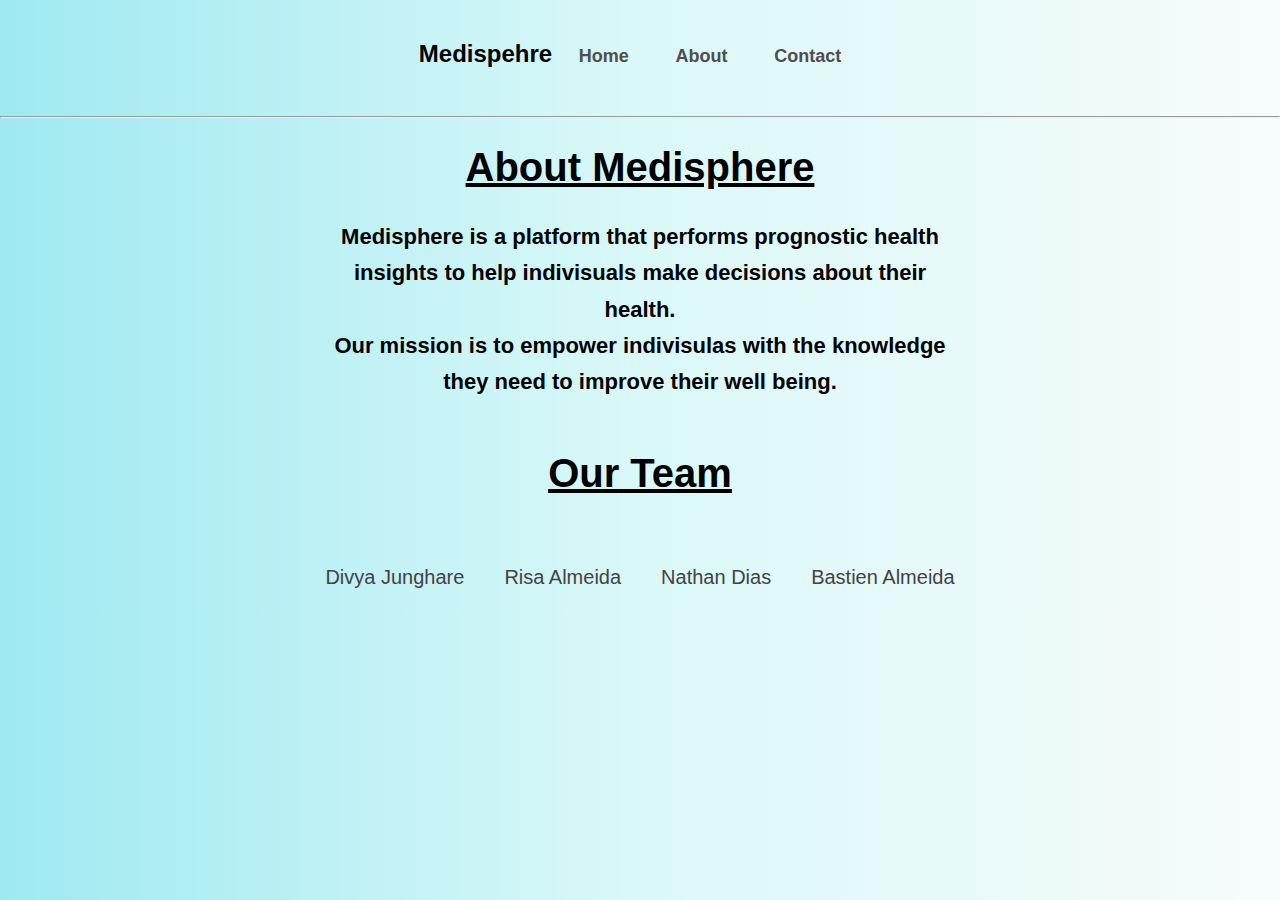
==== about.html @ 83670323 "Add files via upload" ====
<!DOCTYPE html>
<html lang="en">
<head>
    <meta charset="UTF-8">
    <meta name="viewport" content="width=device-width, initial-scale=1.0">
    <title>About</title>
</head>
<style>
    /* Style the header */
header {
    text-align: center;
    padding: 20px 0;
    font-size: 24px;
    font-weight: bold;
}

/* Style the navigation links */
header a {
    text-decoration: none;
    margin: 0 20px;
    font-size: 18px;
    color:rgb(80, 77, 77);
    
}
body {
    
    font-family: Arial, sans-serif;
    margin:0;
    padding:0;
    background-image: linear-gradient(to right,rgb(159, 233, 241),rgb(218, 248, 248),rgb(247, 251, 251));
}
    h1{
        
        font-size: 40px;
        
        
    }
    section{
       
        margin-bottom:50px;
    }
    h4{
        
        font-size: 22px;
        line-height: 1.65;
        margin-left: 320px;
        margin-right:320px;
        border-radius: 150px;
    }
    .container {
    margin: 0 auto;
    padding: 20px;
    border-radius: 10px;
}


hr{
    color:rgb(191, 70, 195);
}
article{
    margin-top:50px;
    margin-bottom: 50px;
}
.ppl{
    display:inline-flex;
    gap:40px;
    font-size: 20px;
    color:rgb(68, 66, 66);
    font-weight:300;
    border-radius: 150px;
    
    
    
}
</style>

<body>
    <div class="container">
        <header>
            Medispehre <a href="home.html">Home</a> <a href="about.html">About</a> <a href>Contact</a>
        </header>
        
    </div>
    <hr>
    <center>
    <u><h1>About Medisphere</h1></u>
    <section>
        <h4>Medisphere is a platform that performs prognostic health<br> insights to help indivisuals make decisions about their health.<br>
        Our mission is to empower indivisulas with the knowledge<br> they need to improve their well being.</h4>
        </section>
        <article>
         <u>   <h1>Our Team</h1></u>
         </article>
            <div class="ppl">
                
                <p>Divya  Junghare</p>
                <p>Risa  Almeida</p>
                <p>Nathan  Dias</p>
                <p>Bastien  Almeida</p>
            </div>
            

    </center>
</body>
</html>
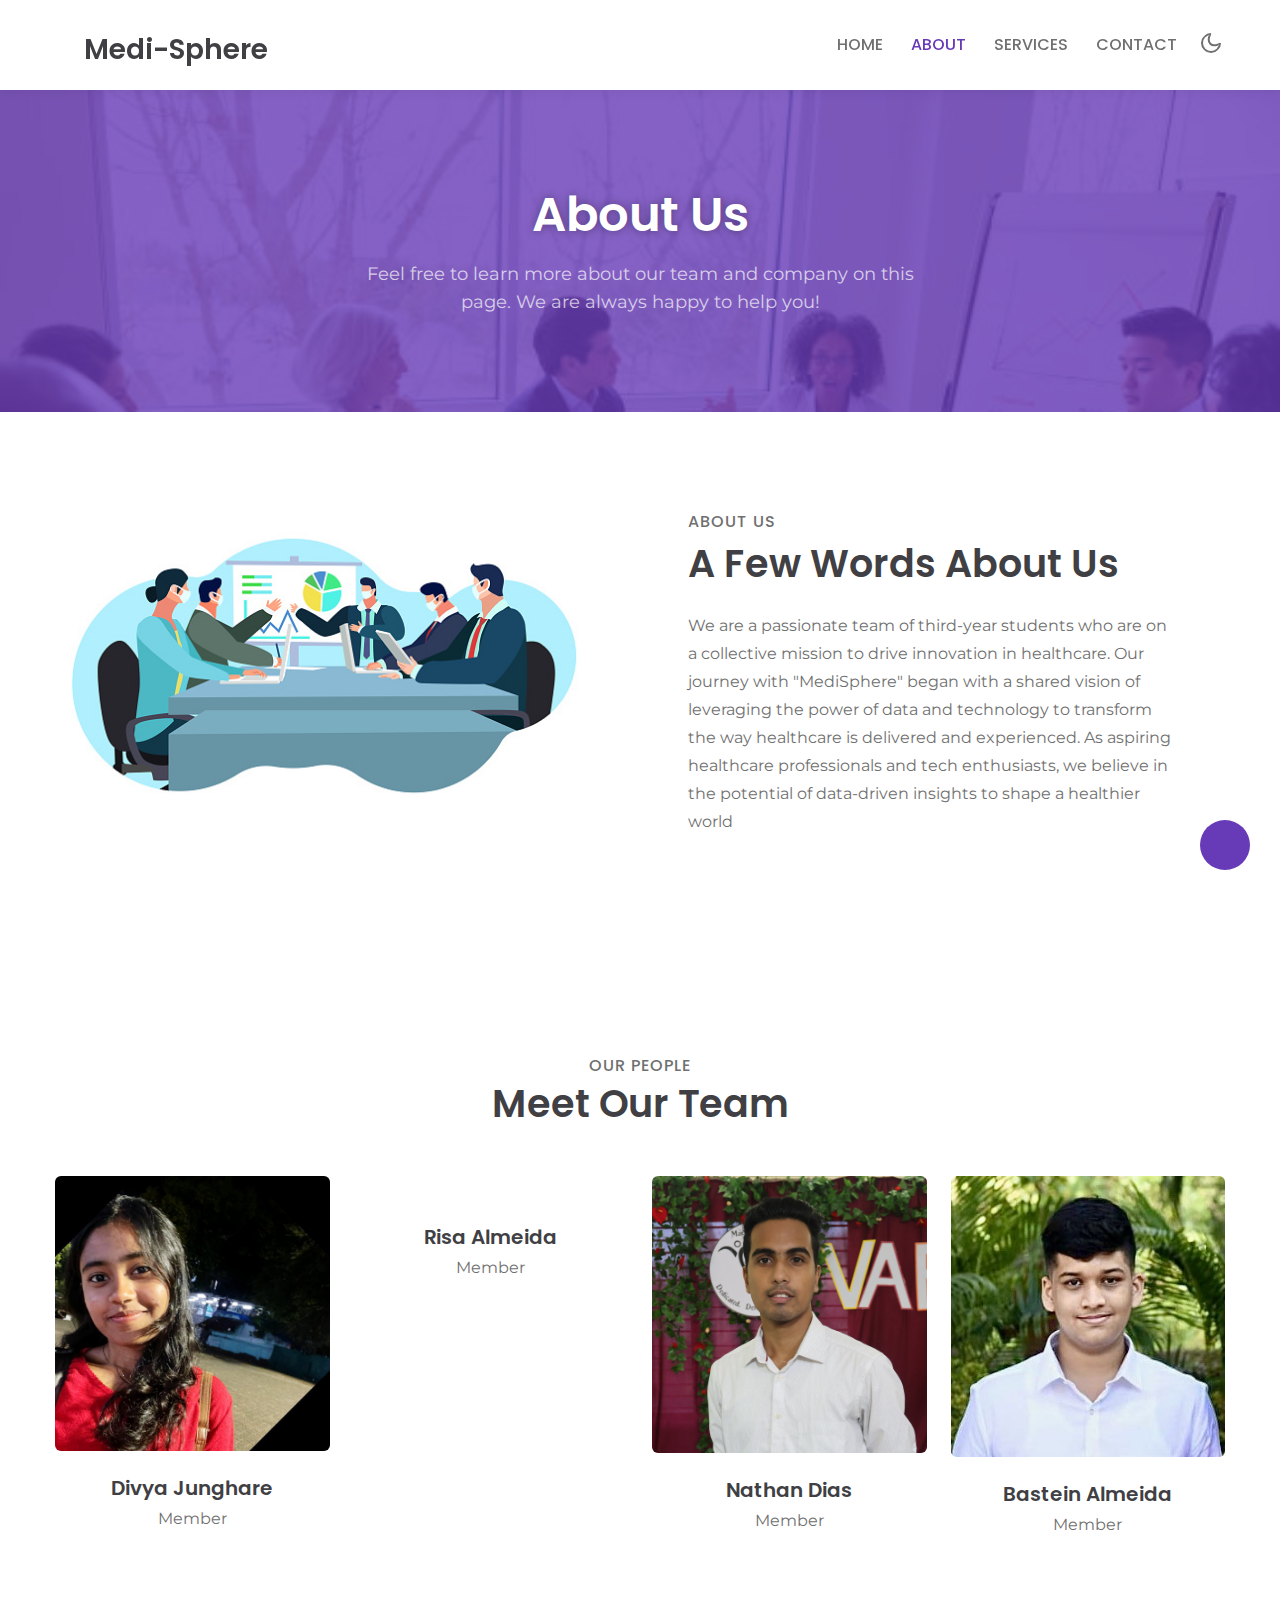
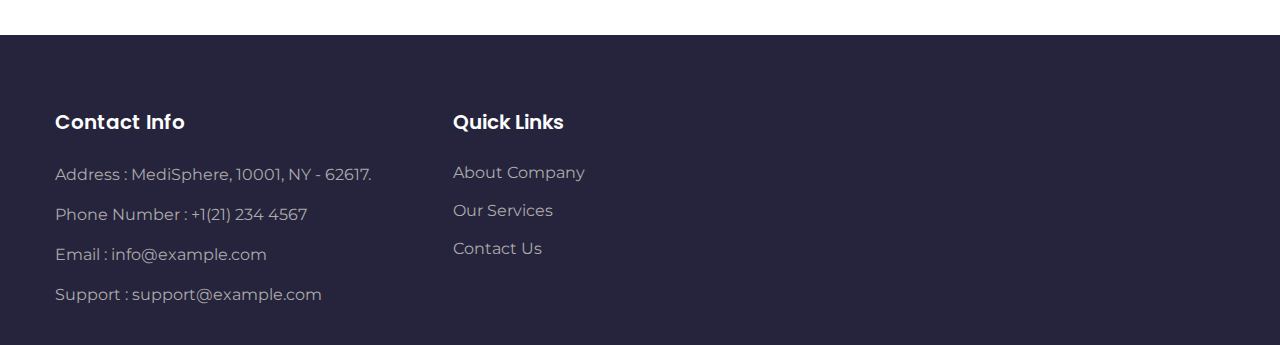
==== commit 2868f6c7: "///" ====
--- a/about.html
+++ b/about.html
@@ -1,105 +1,397 @@
-<!DOCTYPE html>
-<html lang="en">
-<head>
-    <meta charset="UTF-8">
-    <meta name="viewport" content="width=device-width, initial-scale=1.0">
-    <title>About</title>
-</head>
-<style>
-    /* Style the header */
-header {
-    text-align: center;
-    padding: 20px 0;
-    font-size: 24px;
-    font-weight: bold;
-}
-
-/* Style the navigation links */
-header a {
-    text-decoration: none;
-    margin: 0 20px;
-    font-size: 18px;
-    color:rgb(80, 77, 77);
-    
-}
-body {
-    
-    font-family: Arial, sans-serif;
-    margin:0;
-    padding:0;
-    background-image: linear-gradient(to right,rgb(159, 233, 241),rgb(218, 248, 248),rgb(247, 251, 251));
-}
-    h1{
-        
-        font-size: 40px;
-        
-        
-    }
-    section{
-       
-        margin-bottom:50px;
-    }
-    h4{
-        
-        font-size: 22px;
-        line-height: 1.65;
-        margin-left: 320px;
-        margin-right:320px;
-        border-radius: 150px;
-    }
-    .container {
-    margin: 0 auto;
-    padding: 20px;
-    border-radius: 10px;
-}
-
-
-hr{
-    color:rgb(191, 70, 195);
-}
-article{
-    margin-top:50px;
-    margin-bottom: 50px;
-}
-.ppl{
-    display:inline-flex;
-    gap:40px;
-    font-size: 20px;
-    color:rgb(68, 66, 66);
-    font-weight:300;
-    border-radius: 150px;
-    
-    
-    
-}
-</style>
-
-<body>
-    <div class="container">
-        <header>
-            Medispehre <a href="home.html">Home</a> <a href="about.html">About</a> <a href>Contact</a>
-        </header>
-        
-    </div>
-    <hr>
-    <center>
-    <u><h1>About Medisphere</h1></u>
-    <section>
-        <h4>Medisphere is a platform that performs prognostic health<br> insights to help indivisuals make decisions about their health.<br>
-        Our mission is to empower indivisulas with the knowledge<br> they need to improve their well being.</h4>
-        </section>
-        <article>
-         <u>   <h1>Our Team</h1></u>
-         </article>
-            <div class="ppl">
-                
-                <p>Divya  Junghare</p>
-                <p>Risa  Almeida</p>
-                <p>Nathan  Dias</p>
-                <p>Bastien  Almeida</p>
-            </div>
-            
-
-    </center>
-</body>
+
+<!doctype html>
+<html lang="en">
+
+<head>
+    <!-- Required meta tags -->
+    <meta charset="utf-8">
+    <meta name="viewport" content="width=device-width, initial-scale=1, shrink-to-fit=no">
+    <title>MediSphere</title>
+
+    <!-- google-fonts -->
+    <link href="//fonts.googleapis.com/css2?family=Montserrat:wght@300;400;600&display=swap" rel="stylesheet">
+    <link href="//fonts.googleapis.com/css2?family=Poppins:wght@200;300;500;700;900&display=swap"
+        rel="stylesheet">
+    <!-- //google-fonts -->
+
+    <!-- Template CSS Style link -->
+    <link rel="stylesheet" href="assets/css/style-liberty.css">
+
+</head>
+
+<body>
+
+
+
+<!--header-->
+<header id="site-header" class="fixed-top">
+    <div class="container">
+        <nav class="navbar navbar-expand-lg stroke">
+            <h1>
+                <a class="navbar-brand" href="index.html">
+                    <span class="fa fa-lightbulb"></span> Medi-Sphere
+                </a>
+            </h1>
+            
+            <button class="navbar-toggler  collapsed bg-gradient" type="button" data-bs-toggle="collapse"
+                data-bs-target="#navbarTogglerDemo02" aria-controls="navbarTogglerDemo02" aria-expanded="false"
+                aria-label="Toggle navigation">
+                <span class="navbar-toggler-icon fa icon-expand fa-bars"></span>
+                <span class="navbar-toggler-icon fa icon-close fa-times"></span>
+            </button>
+
+            <div class="collapse navbar-collapse" id="navbarTogglerDemo02">
+                <ul class="navbar-nav ms-lg-auto">
+                    <li class="nav-item">
+                        <a class="nav-link" href="index.html">Home <span class="sr-only">(current)</span></a>
+                    </li>
+                    <li class="nav-item active">
+                        <a class="nav-link" href="about.html">About</a>
+                    </li>
+                    <li class="nav-item">
+                        <a class="nav-link" href="services.html">Services</a>
+                    </li>
+                    <li class="nav-item">
+                        <a class="nav-link" href="contact.html">Contact</a>
+                    </li>
+
+                   
+                </ul>
+            </div>
+            <!-- search button -->
+
+            <!-- //search button -->
+
+            <!-- toggle switch for light and dark theme -->
+            <div class="cont-ser-position">
+                <nav class="navigation">
+                    <div class="theme-switch-wrapper">
+                        <label class="theme-switch" for="checkbox">
+                            <input type="checkbox" id="checkbox">
+                            <div class="mode-container">
+                                <i class="gg-sun"></i>
+                                <i class="gg-moon"></i>
+                            </div>
+                        </label>
+                    </div>
+                </nav>
+            </div>
+            <!-- //toggle switch for light and dark theme -->
+        </nav>
+    </div>
+</header>
+<!--//header-->
+
+
+<!-- about banner -->
+<section class="w3l-about-breadcrumb text-center">
+    <div class="breadcrumb-bg breadcrumb-bg-about py-5">
+        <div class="container py-lg-5 py-md-4">
+            <div class="banner-info-grid px-md-5">
+                <h2 class="w3l-title-breadcrumb mb-3">About Us</h2>
+                <p class="inner-page-para px-lg-5">Feel free to learn more about our team and company on this page. We are always happy to help you!</p>
+            </div>
+        </div>
+    </div>
+</section>
+<!-- //about banner -->
+
+
+
+
+<!-- About Section -->
+<section class="w3l-content-6" id="skills">
+    <div class="content-6-mian py-5">
+        <div class="container py-lg-5 py-md-4 py-2">
+            <div class="content-info-in row">
+                <div class="content-gd col-lg-6 pe-lg-5">
+                    <img src="assets/images/about4.jpg" alt="" class="img-fluid" />
+                </div>
+                <div class="content-gd col-lg-6 mt-lg-0 mt-5 align-self ps-lg-5">
+                    <h6 class="w3l-title-small mb-1">About Us</h6>
+                    <h3 class="w3l-title-main mb-lg-4 mb-3">A Few words about us</h3>
+                    <p class="my-4 pe-lg-5">We are a passionate team of  third-year students who
+                         are on a collective mission to drive innovation in healthcare.
+                          Our journey with "MediSphere" began with a shared vision of leveraging the power of 
+                          data and technology to transform the way healthcare is delivered and experienced. 
+                          As aspiring healthcare professionals and tech enthusiasts, 
+                        we believe in the potential of data-driven insights to shape a healthier world</p>   
+                </div>
+            </div>
+        </div>
+    </div>
+</section>
+<!-- About Section -->
+
+
+
+
+
+<!-- Team Section -->
+<div class="team-area py-5" id="people">
+    <div class="container py-lg-5 py-md-4 py-2">
+        <div class="text-center">
+            <h6 class="w3l-title-small"> Our People</h6>
+            <h3 class="w3l-title-main"> Meet Our Team</h3>
+        </div>
+        <div class="row mt-lg-5 mt-4">
+            <div class="col-lg-3 col-sm-6 col-xs-12">
+                <div class="single-team">
+                    <div class="img-area">
+                        <img src="assets/images/1.jpg" class="img-fluid" alt="">
+                        <div class="social">
+                            <ul class="list-inline">
+                                <li><a href="https://www.linkedin.com/in/divyaj0403/"><i class="fab fa-linkedin-in"></i></a></li>
+                            </ul>
+                        </div>
+                    </div>
+                    <div class="img-text">
+                        <h4>Divya Junghare</h4>
+                        <p>Member </p>
+                    </div>
+                </div>
+            </div>
+            <div class="col-lg-3 col-sm-6 col-xs-12 mt-sm-0 mt-5">
+                <div class="single-team">
+                    <div class="img-area">
+                        <img src="assets/images/team2.jpg" class="img-fluid" alt="">
+                        <div class="social">
+                            <ul class="list-inline">
+                                <li><a href="https://www.linkedin.com/in/risa-almeida-84a07b230/"><i class="fab fa-linkedin-in"></i></a></li>
+                            </ul>
+                        </div>
+                    </div>
+                    <div class="img-text">
+                        <h4>Risa Almeida</h4>
+                        <p>Member </p>
+                    </div>
+                </div>
+            </div>
+            <div class="col-lg-3 col-sm-6 col-xs-12 mt-lg-0 mt-5">
+                <div class="single-team">
+                    <div class="img-area">
+                        <img src="assets/images/2.jpg" class="img-fluid" alt="">
+                        <div class="social">
+                            <ul class="list-inline">
+                                <li><a href="https://www.linkedin.com/in/nathan1107/"><i class="fab fa-linkedin-in"></i></a></li>
+                            </ul>
+                        </div>
+                    </div>
+                    <div class="img-text">
+                        <h4>Nathan Dias</h4>
+                        <p>Member </p>
+                    </div>
+                </div>
+            </div>
+            <div class="col-lg-3 col-sm-6 col-xs-12 mt-lg-0 mt-5">
+                <div class="single-team">
+                    <div class="img-area">
+                        <img src="assets/images/3.jpg" class="img-fluid" alt="">
+                        <div class="social">
+                            <ul class="list-inline">
+                                <li><a href="https://www.linkedin.com/in/bastien-almeida-04975a238/"><i class="fab fa-linkedin-in"></i></a></li>
+                            </ul>
+                        </div>
+                    </div>
+                    <div class="img-text">
+                        <h4>Bastein Almeida</h4>
+                        <p>Member </p>
+                    </div>
+                </div>
+            </div>
+        </div>
+    </div>
+</div>
+<!-- //Team Section -->
+
+
+
+
+
+
+
+<!-- footer block -->
+<footer class="w3l-footer-29-main">
+    <div class="footer-29 pt-5 pb-4">
+        <div class="container pt-md-4">
+            <div class="row footer-top-29">
+                <div class="col-lg-4 col-md-6 footer-list-29">
+                    <h6 class="footer-title-29">Contact Info </h6>
+                    <p class="mb-2 pe-xl-5">Address : MediSphere, 10001, NY - 62617.</p>
+                    <p class="mb-2">Phone Number : +1(21) 234 4567</a></p>
+                    <p class="mb-2">Email : info@example.com</a></p>
+                    <p class="mb-2">Support : support@example.com</a></p>
+                </div>
+                <div class="col-lg-2 col-md-3 col-6 footer-list-29 mt-md-0 mt-4">
+                    <ul>
+                        <h6 class="footer-title-29">Quick Links</h6>
+                        <li><a href="about.html">About Company</a></li>
+                        <li><a href="services.html">Our Services</a></li>
+                        <li><a href="contact.html">Contact Us</a></li>
+                        
+                    </ul>
+                </div>
+            </div>
+        </div>
+    </div>
+</footer>
+<!-- //footer block -->
+
+
+
+
+<!-- Js scripts -->
+<!-- move top -->
+<button onclick="topFunction()" id="movetop" title="Go to top">
+    <span class="fas fa-level-up-alt" aria-hidden="true"></span>
+</button>
+<script>
+    // When the user scrolls down 20px from the top of the document, show the button
+    window.onscroll = function () {
+        scrollFunction()
+    };
+
+    function scrollFunction() {
+        if (document.body.scrollTop > 20 || document.documentElement.scrollTop > 20) {
+            document.getElementById("movetop").style.display = "block";
+        } else {
+            document.getElementById("movetop").style.display = "none";
+        }
+    }
+
+    // When the user clicks on the button, scroll to the top of the document
+    function topFunction() {
+        document.body.scrollTop = 0;
+        document.documentElement.scrollTop = 0;
+    }
+</script>
+<!-- //move top -->
+
+<!-- common jquery plugin -->
+<script src="assets/js/jquery-3.3.1.min.js"></script>
+<!-- //common jquery plugin -->
+
+<!-- theme switch js (light and dark)-->
+<script src="assets/js/theme-change.js"></script>
+<!-- //theme switch js (light and dark)-->
+
+<!--/stats-number-counter-->
+<script src="assets/js/jquery.waypoints.min.js"></script>
+<script src="assets/js/jquery.countup.js"></script>
+<script>
+    $('.counter').countUp();
+
+</script>
+<!--//stats-number-counter-->
+
+<!--/owlcarousel-->
+<script src="assets/js/owl.carousel.js"></script>
+<!-- //tesimonials-->
+<script>
+    $(document).ready(function() {
+        $("#owl-demo1").owlCarousel({
+            loop: true,
+            nav: false,
+            responsiveClass: true,
+            responsive: {
+                0: {
+                    items: 1,
+                    nav: false
+                },
+                736: {
+                    items: 1,
+                    nav: false
+                }
+            }
+        })
+    })
+
+</script>
+<!-- //tesimonials-->
+
+<!-- magnific popup -->
+<script src="assets/js/jquery.magnific-popup.min.js"></script>
+<script>
+    $(document).ready(function () {
+        $('.popup-with-zoom-anim').magnificPopup({
+            type: 'inline',
+
+            fixedContentPos: false,
+            fixedBgPos: true,
+
+            overflowY: 'auto',
+
+            closeBtnInside: true,
+            preloader: false,
+
+            midClick: true,
+            removalDelay: 300,
+            mainClass: 'my-mfp-zoom-in'
+        });
+
+        $('.popup-with-move-anim').magnificPopup({
+            type: 'inline',
+
+            fixedContentPos: false,
+            fixedBgPos: true,
+
+            overflowY: 'auto',
+
+            closeBtnInside: true,
+            preloader: false,
+
+            midClick: true,
+            removalDelay: 300,
+            mainClass: 'my-mfp-slide-bottom'
+        });
+    });
+</script>
+<!-- //magnific popup -->
+
+<!-- MENU-JS -->
+<script>
+    $(window).on("scroll", function () {
+        var scroll = $(window).scrollTop();
+
+        if (scroll >= 80) {
+            $("#site-header").addClass("nav-fixed");
+        } else {
+            $("#site-header").removeClass("nav-fixed");
+        }
+    });
+
+    //Main navigation Active Class Add Remove
+    $(".navbar-toggler").on("click", function () {
+        $("header").toggleClass("active");
+    });
+    $(document).on("ready", function () {
+        if ($(window).width() > 991) {
+            $("header").removeClass("active");
+        }
+        $(window).on("resize", function () {
+            if ($(window).width() > 991) {
+                $("header").removeClass("active");
+            }
+        });
+    });
+</script>
+<!-- //MENU-JS -->
+
+<!-- disable body scroll which navbar is in active -->
+<script>
+    $(function () {
+        $('.navbar-toggler').click(function () {
+            $('body').toggleClass('noscroll');
+        })
+    });
+</script>
+<!-- //disable body scroll which navbar is in active -->
+
+<!--bootstrap-->
+<script src="assets/js/bootstrap.min.js"></script>
+<!-- //bootstrap-->
+<!-- //Js scripts -->
+
+</body>
+
 </html>--- a/assets/css/style-liberty.css
+++ b/assets/css/style-liberty.css
@@ -0,0 +1,21505 @@
+@charset "UTF-8";
+
+/*--
+Author: W3layouts
+Author URL: http://w3layouts.com
+--*/
+
+
+/*!
+ * Bootstrap v5.0.1 (https://getbootstrap.com/)
+ * Copyright 2011-2021 The Bootstrap Authors
+ * Copyright 2011-2021 Twitter, Inc.
+ * Licensed under MIT (https://github.com/twbs/bootstrap/blob/main/LICENSE)
+ */
+:root {
+  --bs-blue: #80c0d7;
+  --bs-indigo: #5a8fb5;
+  --bs-white: hsl(0, 11%, 42%);
+  --bs-red: #dc3545;
+  --bs-orange: #fd7e14;
+  --bs-yellow: #ffc107;
+  --bs-green: #198754;
+  --bs-teal: #20c997;
+  --bs-cyan: #0dcaf0;
+  --bs-white: #fff;
+  --bs-gray: #6c757d;
+  --bs-gray-dark: #343a40;
+  --bs-primary: #0d6efd;
+  --bs-secondary: #6c757d;
+  --bs-success: #198754;
+  --bs-info: #0dcaf0;
+  --bs-warning: #ffc107;
+  --bs-danger: #dc3545;
+  --bs-light: #f8f9fa;
+  --bs-dark: #212529;
+  --bs-font-sans-serif: system-ui, -apple-system, "Segoe UI", Roboto, "Helvetica Neue", Arial, "Noto Sans", "Liberation Sans", sans-serif, "Apple Color Emoji", "Segoe UI Emoji", "Segoe UI Symbol", "Noto Color Emoji";
+  --bs-font-monospace: SFMono-Regular, Menlo, Monaco, Consolas, "Liberation Mono", "Courier New", monospace;
+  --bs-gradient: linear-gradient(180deg, rgba(255, 255, 255, 0.15), rgba(255, 255, 255, 0))
+}
+
+*,
+::after,
+::before {
+  box-sizing: border-box
+}
+
+@media (prefers-reduced-motion:no-preference) {
+  :root {
+    scroll-behavior: smooth
+  }
+}
+
+body {
+  margin: 0;
+  font-family: 'Montserrat', sans-serif;
+  font-size: 1rem;
+  font-weight: 400;
+  line-height: 1.5;
+  color: #212529;
+  background-color: #fff;
+  -webkit-text-size-adjust: 100%;
+  -webkit-tap-highlight-color: transparent
+}
+
+hr {
+  margin: 1rem 0;
+  color: inherit;
+  background-color: currentColor;
+  border: 0;
+  opacity: .25
+}
+
+hr:not([size]) {
+  height: 1px
+}
+
+.h1,
+.h2,
+.h3,
+.h4,
+.h5,
+.h6,
+h1,
+h2,
+h3,
+h4,
+h5,
+h6 {
+  margin-top: 0;
+  margin-bottom: .5rem;
+  font-weight: 700;
+  line-height: 1.2
+}
+
+.h1,
+h1 {
+  font-size: calc(1.375rem + 1.5vw)
+}
+
+@media (min-width:1200px) {
+
+  .h1,
+  h1 {
+    font-size: 2.5rem
+  }
+}
+
+.h2,
+h2 {
+  font-size: calc(1.325rem + .9vw)
+}
+
+@media (min-width:1200px) {
+
+  .h2,
+  h2 {
+    font-size: 2rem
+  }
+}
+
+.h3,
+h3 {
+  font-size: calc(1.3rem + .6vw)
+}
+
+@media (min-width:1200px) {
+
+  .h3,
+  h3 {
+    font-size: 1.75rem
+  }
+}
+
+.h4,
+h4 {
+  font-size: calc(1.275rem + .3vw)
+}
+
+@media (min-width:1200px) {
+
+  .h4,
+  h4 {
+    font-size: 1.5rem
+  }
+}
+
+.h5,
+h5 {
+  font-size: 1.25rem
+}
+
+.h6,
+h6 {
+  font-size: 1rem
+}
+
+p {
+  margin-top: 0;
+  margin-bottom: 1rem
+}
+
+abbr[data-bs-original-title],
+abbr[title] {
+  -webkit-text-decoration: underline dotted;
+  text-decoration: underline dotted;
+  cursor: help;
+  -webkit-text-decoration-skip-ink: none;
+  text-decoration-skip-ink: none
+}
+
+address {
+  margin-bottom: 1rem;
+  font-style: normal;
+  line-height: inherit
+}
+
+ol,
+ul {
+  padding-left: 2rem
+}
+
+dl,
+ol,
+ul {
+  margin-top: 0;
+  margin-bottom: 1rem
+}
+
+ol ol,
+ol ul,
+ul ol,
+ul ul {
+  margin-bottom: 0
+}
+
+dt {
+  font-weight: 700
+}
+
+dd {
+  margin-bottom: .5rem;
+  margin-left: 0
+}
+
+blockquote {
+  margin: 0 0 1rem
+}
+
+b,
+strong {
+  font-weight: bolder
+}
+
+.small,
+small {
+  font-size: .875em
+}
+
+.mark,
+mark {
+  padding: .2em;
+  background-color: #fcf8e3
+}
+
+sub,
+sup {
+  position: relative;
+  font-size: .75em;
+  line-height: 0;
+  vertical-align: baseline
+}
+
+sub {
+  bottom: -.25em
+}
+
+sup {
+  top: -.5em
+}
+
+a {
+  color: var(--primary-color);
+  text-decoration: underline;
+
+}
+
+a:hover {
+  color: var(--primary-color);
+}
+
+a:not([href]):not([class]),
+a:not([href]):not([class]):hover {
+  color: inherit;
+  text-decoration: none
+}
+
+code,
+kbd,
+pre,
+samp {
+  font-family: 'Sarabun', sans-serif;
+  font-size: 1em;
+  direction: ltr;
+  unicode-bidi: bidi-override
+}
+
+pre {
+  display: block;
+  margin-top: 0;
+  margin-bottom: 1rem;
+  overflow: auto;
+  font-size: .875em
+}
+
+pre code {
+  font-size: inherit;
+  color: inherit;
+  word-break: normal
+}
+
+code {
+  font-size: .875em;
+  color: #d63384;
+  word-wrap: break-word
+}
+
+a>code {
+  color: inherit
+}
+
+kbd {
+  padding: .2rem .4rem;
+  font-size: .875em;
+  color: #fff;
+  background-color: #212529;
+  border-radius: .2rem
+}
+
+kbd kbd {
+  padding: 0;
+  font-size: 1em;
+  font-weight: 700
+}
+
+figure {
+  margin: 0 0 1rem
+}
+
+img,
+svg {
+  vertical-align: middle
+}
+
+table {
+  caption-side: bottom;
+  border-collapse: collapse
+}
+
+caption {
+  padding-top: .5rem;
+  padding-bottom: .5rem;
+  color: #6c757d;
+  text-align: left
+}
+
+th {
+  text-align: inherit;
+  text-align: -webkit-match-parent
+}
+
+tbody,
+td,
+tfoot,
+th,
+thead,
+tr {
+  border-color: inherit;
+  border-style: solid;
+  border-width: 0
+}
+
+label {
+  display: inline-block
+}
+
+button {
+  border-radius: 0
+}
+
+button:focus:not(:focus-visible) {
+  outline: 0
+}
+
+button,
+input,
+optgroup,
+select,
+textarea {
+  margin: 0;
+  font-family: 'Montserrat', sans-serif;
+  font-size: inherit;
+  line-height: inherit
+}
+
+button,
+select {
+  text-transform: none
+}
+
+[role=button] {
+  cursor: pointer
+}
+
+select {
+  word-wrap: normal
+}
+
+select:disabled {
+  opacity: 1
+}
+
+[list]::-webkit-calendar-picker-indicator {
+  display: none
+}
+
+[type=button],
+[type=reset],
+[type=submit],
+button {
+  -webkit-appearance: button
+}
+
+[type=button]:not(:disabled),
+[type=reset]:not(:disabled),
+[type=submit]:not(:disabled),
+button:not(:disabled) {
+  cursor: pointer
+}
+
+::-moz-focus-inner {
+  padding: 0;
+  border-style: none
+}
+
+textarea {
+  resize: vertical
+}
+
+fieldset {
+  min-width: 0;
+  padding: 0;
+  margin: 0;
+  border: 0
+}
+
+legend {
+  float: left;
+  width: 100%;
+  padding: 0;
+  margin-bottom: .5rem;
+  font-size: calc(1.275rem + .3vw);
+  line-height: inherit
+}
+
+@media (min-width:1200px) {
+  legend {
+    font-size: 1.5rem
+  }
+}
+
+legend+* {
+  clear: left
+}
+
+::-webkit-datetime-edit-day-field,
+::-webkit-datetime-edit-fields-wrapper,
+::-webkit-datetime-edit-hour-field,
+::-webkit-datetime-edit-minute,
+::-webkit-datetime-edit-month-field,
+::-webkit-datetime-edit-text,
+::-webkit-datetime-edit-year-field {
+  padding: 0
+}
+
+::-webkit-inner-spin-button {
+  height: auto
+}
+
+[type=search] {
+  outline-offset: -2px;
+  -webkit-appearance: textfield
+}
+
+::-webkit-search-decoration {
+  -webkit-appearance: none
+}
+
+::-webkit-color-swatch-wrapper {
+  padding: 0
+}
+
+::file-selector-button {
+  font: inherit
+}
+
+::-webkit-file-upload-button {
+  font: inherit;
+  -webkit-appearance: button
+}
+
+output {
+  display: inline-block
+}
+
+iframe {
+  border: 0
+}
+
+summary {
+  display: list-item;
+  cursor: pointer
+}
+
+progress {
+  vertical-align: baseline
+}
+
+[hidden] {
+  display: none !important
+}
+
+.lead {
+  font-size: 1.25rem;
+  font-weight: 300
+}
+
+.display-1 {
+  font-size: calc(1.625rem + 4.5vw);
+  font-weight: 300;
+  line-height: 1.2
+}
+
+@media (min-width:1200px) {
+  .display-1 {
+    font-size: 5rem
+  }
+}
+
+.display-2 {
+  font-size: calc(1.575rem + 3.9vw);
+  font-weight: 300;
+  line-height: 1.2
+}
+
+@media (min-width:1200px) {
+  .display-2 {
+    font-size: 4.5rem
+  }
+}
+
+.display-3 {
+  font-size: calc(1.525rem + 3.3vw);
+  font-weight: 300;
+  line-height: 1.2
+}
+
+@media (min-width:1200px) {
+  .display-3 {
+    font-size: 4rem
+  }
+}
+
+.display-4 {
+  font-size: calc(1.475rem + 2.7vw);
+  font-weight: 300;
+  line-height: 1.2
+}
+
+@media (min-width:1200px) {
+  .display-4 {
+    font-size: 3.5rem
+  }
+}
+
+.display-5 {
+  font-size: calc(1.425rem + 2.1vw);
+  font-weight: 300;
+  line-height: 1.2
+}
+
+@media (min-width:1200px) {
+  .display-5 {
+    font-size: 3rem
+  }
+}
+
+.display-6 {
+  font-size: calc(1.375rem + 1.5vw);
+  font-weight: 300;
+  line-height: 1.2
+}
+
+@media (min-width:1200px) {
+  .display-6 {
+    font-size: 2.5rem
+  }
+}
+
+.list-unstyled {
+  padding-left: 0;
+  list-style: none
+}
+
+.list-inline {
+  padding-left: 0;
+  list-style: none
+}
+
+.list-inline-item {
+  display: inline-block
+}
+
+.list-inline-item:not(:last-child) {
+  margin-right: .5rem
+}
+
+.initialism {
+  font-size: .875em;
+  text-transform: uppercase
+}
+
+.blockquote {
+  margin-bottom: 1rem;
+  font-size: 1.25rem
+}
+
+.blockquote> :last-child {
+  margin-bottom: 0
+}
+
+.blockquote-footer {
+  margin-top: -1rem;
+  margin-bottom: 1rem;
+  font-size: .875em;
+  color: #6c757d
+}
+
+.blockquote-footer::before {
+  content: "— "
+}
+
+.img-fluid {
+  max-width: 100%;
+  height: auto
+}
+
+.img-thumbnail {
+  padding: .25rem;
+  background-color: #fff;
+  border: 1px solid #dee2e6;
+  border-radius: .25rem;
+  max-width: 100%;
+  height: auto
+}
+
+.figure {
+  display: inline-block
+}
+
+.figure-img {
+  margin-bottom: .5rem;
+  line-height: 1
+}
+
+.figure-caption {
+  font-size: .875em;
+  color: #6c757d
+}
+
+.container,
+.container-fluid,
+.container-lg,
+.container-md,
+.container-sm,
+.container-xl,
+.container-xxl {
+  width: 100%;
+  padding-right: var(--bs-gutter-x, .75rem);
+  padding-left: var(--bs-gutter-x, .75rem);
+  margin-right: auto;
+  margin-left: auto
+}
+
+@media (min-width:576px) {
+
+  .container,
+  .container-sm {
+    max-width: 540px
+  }
+}
+
+@media (min-width:768px) {
+
+  .container,
+  .container-md,
+  .container-sm {
+    max-width: 720px
+  }
+}
+
+@media (min-width:992px) {
+
+  .container,
+  .container-lg,
+  .container-md,
+  .container-sm {
+    max-width: 960px
+  }
+}
+
+@media (min-width:1200px) {
+
+  .container,
+  .container-lg,
+  .container-md,
+  .container-sm,
+  .container-xl {
+    max-width: 1140px
+  }
+}
+
+@media (min-width:1400px) {
+
+  .container,
+  .container-lg,
+  .container-md,
+  .container-sm,
+  .container-xl,
+  .container-xxl {
+    max-width: 1320px
+  }
+}
+
+.row {
+  --bs-gutter-x: 1.5rem;
+  --bs-gutter-y: 0;
+  display: flex;
+  flex-wrap: wrap;
+  margin-top: calc(var(--bs-gutter-y) * -1);
+  margin-right: calc(var(--bs-gutter-x)/ -2);
+  margin-left: calc(var(--bs-gutter-x)/ -2)
+}
+
+.row>* {
+  flex-shrink: 0;
+  width: 100%;
+  max-width: 100%;
+  padding-right: calc(var(--bs-gutter-x)/ 2);
+  padding-left: calc(var(--bs-gutter-x)/ 2);
+  margin-top: var(--bs-gutter-y)
+}
+
+.col {
+  flex: 1 0 0%
+}
+
+.row-cols-auto>* {
+  flex: 0 0 auto;
+  width: auto
+}
+
+.row-cols-1>* {
+  flex: 0 0 auto;
+  width: 100%
+}
+
+.row-cols-2>* {
+  flex: 0 0 auto;
+  width: 50%
+}
+
+.row-cols-3>* {
+  flex: 0 0 auto;
+  width: 33.3333333333%
+}
+
+.row-cols-4>* {
+  flex: 0 0 auto;
+  width: 25%
+}
+
+.row-cols-5>* {
+  flex: 0 0 auto;
+  width: 20%
+}
+
+.row-cols-6>* {
+  flex: 0 0 auto;
+  width: 16.6666666667%
+}
+
+.col-auto {
+  flex: 0 0 auto;
+  width: auto
+}
+
+.col-1 {
+  flex: 0 0 auto;
+  width: 8.3333333333%
+}
+
+.col-2 {
+  flex: 0 0 auto;
+  width: 16.6666666667%
+}
+
+.col-3 {
+  flex: 0 0 auto;
+  width: 25%
+}
+
+.col-4 {
+  flex: 0 0 auto;
+  width: 33.3333333333%
+}
+
+.col-5 {
+  flex: 0 0 auto;
+  width: 41.6666666667%
+}
+
+.col-6 {
+  flex: 0 0 auto;
+  width: 50%
+}
+
+.col-7 {
+  flex: 0 0 auto;
+  width: 58.3333333333%
+}
+
+.col-8 {
+  flex: 0 0 auto;
+  width: 66.6666666667%
+}
+
+.col-9 {
+  flex: 0 0 auto;
+  width: 75%
+}
+
+.col-10 {
+  flex: 0 0 auto;
+  width: 83.3333333333%
+}
+
+.col-11 {
+  flex: 0 0 auto;
+  width: 91.6666666667%
+}
+
+.col-12 {
+  flex: 0 0 auto;
+  width: 100%
+}
+
+.offset-1 {
+  margin-left: 8.3333333333%
+}
+
+.offset-2 {
+  margin-left: 16.6666666667%
+}
+
+.offset-3 {
+  margin-left: 25%
+}
+
+.offset-4 {
+  margin-left: 33.3333333333%
+}
+
+.offset-5 {
+  margin-left: 41.6666666667%
+}
+
+.offset-6 {
+  margin-left: 50%
+}
+
+.offset-7 {
+  margin-left: 58.3333333333%
+}
+
+.offset-8 {
+  margin-left: 66.6666666667%
+}
+
+.offset-9 {
+  margin-left: 75%
+}
+
+.offset-10 {
+  margin-left: 83.3333333333%
+}
+
+.offset-11 {
+  margin-left: 91.6666666667%
+}
+
+.g-0,
+.gx-0 {
+  --bs-gutter-x: 0
+}
+
+.g-0,
+.gy-0 {
+  --bs-gutter-y: 0
+}
+
+.g-1,
+.gx-1 {
+  --bs-gutter-x: 0.25rem
+}
+
+.g-1,
+.gy-1 {
+  --bs-gutter-y: 0.25rem
+}
+
+.g-2,
+.gx-2 {
+  --bs-gutter-x: 0.5rem
+}
+
+.g-2,
+.gy-2 {
+  --bs-gutter-y: 0.5rem
+}
+
+.g-3,
+.gx-3 {
+  --bs-gutter-x: 1rem
+}
+
+.g-3,
+.gy-3 {
+  --bs-gutter-y: 1rem
+}
+
+.g-4,
+.gx-4 {
+  --bs-gutter-x: 1.5rem
+}
+
+.g-4,
+.gy-4 {
+  --bs-gutter-y: 1.5rem
+}
+
+.g-5,
+.gx-5 {
+  --bs-gutter-x: 3rem
+}
+
+.g-5,
+.gy-5 {
+  --bs-gutter-y: 3rem
+}
+
+@media (min-width:576px) {
+  .col-sm {
+    flex: 1 0 0%
+  }
+
+  .row-cols-sm-auto>* {
+    flex: 0 0 auto;
+    width: auto
+  }
+
+  .row-cols-sm-1>* {
+    flex: 0 0 auto;
+    width: 100%
+  }
+
+  .row-cols-sm-2>* {
+    flex: 0 0 auto;
+    width: 50%
+  }
+
+  .row-cols-sm-3>* {
+    flex: 0 0 auto;
+    width: 33.3333333333%
+  }
+
+  .row-cols-sm-4>* {
+    flex: 0 0 auto;
+    width: 25%
+  }
+
+  .row-cols-sm-5>* {
+    flex: 0 0 auto;
+    width: 20%
+  }
+
+  .row-cols-sm-6>* {
+    flex: 0 0 auto;
+    width: 16.6666666667%
+  }
+
+  .col-sm-auto {
+    flex: 0 0 auto;
+    width: auto
+  }
+
+  .col-sm-1 {
+    flex: 0 0 auto;
+    width: 8.3333333333%
+  }
+
+  .col-sm-2 {
+    flex: 0 0 auto;
+    width: 16.6666666667%
+  }
+
+  .col-sm-3 {
+    flex: 0 0 auto;
+    width: 25%
+  }
+
+  .col-sm-4 {
+    flex: 0 0 auto;
+    width: 33.3333333333%
+  }
+
+  .col-sm-5 {
+    flex: 0 0 auto;
+    width: 41.6666666667%
+  }
+
+  .col-sm-6 {
+    flex: 0 0 auto;
+    width: 50%
+  }
+
+  .col-sm-7 {
+    flex: 0 0 auto;
+    width: 58.3333333333%
+  }
+
+  .col-sm-8 {
+    flex: 0 0 auto;
+    width: 66.6666666667%
+  }
+
+  .col-sm-9 {
+    flex: 0 0 auto;
+    width: 75%
+  }
+
+  .col-sm-10 {
+    flex: 0 0 auto;
+    width: 83.3333333333%
+  }
+
+  .col-sm-11 {
+    flex: 0 0 auto;
+    width: 91.6666666667%
+  }
+
+  .col-sm-12 {
+    flex: 0 0 auto;
+    width: 100%
+  }
+
+  .offset-sm-0 {
+    margin-left: 0
+  }
+
+  .offset-sm-1 {
+    margin-left: 8.3333333333%
+  }
+
+  .offset-sm-2 {
+    margin-left: 16.6666666667%
+  }
+
+  .offset-sm-3 {
+    margin-left: 25%
+  }
+
+  .offset-sm-4 {
+    margin-left: 33.3333333333%
+  }
+
+  .offset-sm-5 {
+    margin-left: 41.6666666667%
+  }
+
+  .offset-sm-6 {
+    margin-left: 50%
+  }
+
+  .offset-sm-7 {
+    margin-left: 58.3333333333%
+  }
+
+  .offset-sm-8 {
+    margin-left: 66.6666666667%
+  }
+
+  .offset-sm-9 {
+    margin-left: 75%
+  }
+
+  .offset-sm-10 {
+    margin-left: 83.3333333333%
+  }
+
+  .offset-sm-11 {
+    margin-left: 91.6666666667%
+  }
+
+  .g-sm-0,
+  .gx-sm-0 {
+    --bs-gutter-x: 0
+  }
+
+  .g-sm-0,
+  .gy-sm-0 {
+    --bs-gutter-y: 0
+  }
+
+  .g-sm-1,
+  .gx-sm-1 {
+    --bs-gutter-x: 0.25rem
+  }
+
+  .g-sm-1,
+  .gy-sm-1 {
+    --bs-gutter-y: 0.25rem
+  }
+
+  .g-sm-2,
+  .gx-sm-2 {
+    --bs-gutter-x: 0.5rem
+  }
+
+  .g-sm-2,
+  .gy-sm-2 {
+    --bs-gutter-y: 0.5rem
+  }
+
+  .g-sm-3,
+  .gx-sm-3 {
+    --bs-gutter-x: 1rem
+  }
+
+  .g-sm-3,
+  .gy-sm-3 {
+    --bs-gutter-y: 1rem
+  }
+
+  .g-sm-4,
+  .gx-sm-4 {
+    --bs-gutter-x: 1.5rem
+  }
+
+  .g-sm-4,
+  .gy-sm-4 {
+    --bs-gutter-y: 1.5rem
+  }
+
+  .g-sm-5,
+  .gx-sm-5 {
+    --bs-gutter-x: 3rem
+  }
+
+  .g-sm-5,
+  .gy-sm-5 {
+    --bs-gutter-y: 3rem
+  }
+}
+
+@media (min-width:768px) {
+  .col-md {
+    flex: 1 0 0%
+  }
+
+  .row-cols-md-auto>* {
+    flex: 0 0 auto;
+    width: auto
+  }
+
+  .row-cols-md-1>* {
+    flex: 0 0 auto;
+    width: 100%
+  }
+
+  .row-cols-md-2>* {
+    flex: 0 0 auto;
+    width: 50%
+  }
+
+  .row-cols-md-3>* {
+    flex: 0 0 auto;
+    width: 33.3333333333%
+  }
+
+  .row-cols-md-4>* {
+    flex: 0 0 auto;
+    width: 25%
+  }
+
+  .row-cols-md-5>* {
+    flex: 0 0 auto;
+    width: 20%
+  }
+
+  .row-cols-md-6>* {
+    flex: 0 0 auto;
+    width: 16.6666666667%
+  }
+
+  .col-md-auto {
+    flex: 0 0 auto;
+    width: auto
+  }
+
+  .col-md-1 {
+    flex: 0 0 auto;
+    width: 8.3333333333%
+  }
+
+  .col-md-2 {
+    flex: 0 0 auto;
+    width: 16.6666666667%
+  }
+
+  .col-md-3 {
+    flex: 0 0 auto;
+    width: 25%
+  }
+
+  .col-md-4 {
+    flex: 0 0 auto;
+    width: 33.3333333333%
+  }
+
+  .col-md-5 {
+    flex: 0 0 auto;
+    width: 41.6666666667%
+  }
+
+  .col-md-6 {
+    flex: 0 0 auto;
+    width: 50%
+  }
+
+  .col-md-7 {
+    flex: 0 0 auto;
+    width: 58.3333333333%
+  }
+
+  .col-md-8 {
+    flex: 0 0 auto;
+    width: 66.6666666667%
+  }
+
+  .col-md-9 {
+    flex: 0 0 auto;
+    width: 75%
+  }
+
+  .col-md-10 {
+    flex: 0 0 auto;
+    width: 83.3333333333%
+  }
+
+  .col-md-11 {
+    flex: 0 0 auto;
+    width: 91.6666666667%
+  }
+
+  .col-md-12 {
+    flex: 0 0 auto;
+    width: 100%
+  }
+
+  .offset-md-0 {
+    margin-left: 0
+  }
+
+  .offset-md-1 {
+    margin-left: 8.3333333333%
+  }
+
+  .offset-md-2 {
+    margin-left: 16.6666666667%
+  }
+
+  .offset-md-3 {
+    margin-left: 25%
+  }
+
+  .offset-md-4 {
+    margin-left: 33.3333333333%
+  }
+
+  .offset-md-5 {
+    margin-left: 41.6666666667%
+  }
+
+  .offset-md-6 {
+    margin-left: 50%
+  }
+
+  .offset-md-7 {
+    margin-left: 58.3333333333%
+  }
+
+  .offset-md-8 {
+    margin-left: 66.6666666667%
+  }
+
+  .offset-md-9 {
+    margin-left: 75%
+  }
+
+  .offset-md-10 {
+    margin-left: 83.3333333333%
+  }
+
+  .offset-md-11 {
+    margin-left: 91.6666666667%
+  }
+
+  .g-md-0,
+  .gx-md-0 {
+    --bs-gutter-x: 0
+  }
+
+  .g-md-0,
+  .gy-md-0 {
+    --bs-gutter-y: 0
+  }
+
+  .g-md-1,
+  .gx-md-1 {
+    --bs-gutter-x: 0.25rem
+  }
+
+  .g-md-1,
+  .gy-md-1 {
+    --bs-gutter-y: 0.25rem
+  }
+
+  .g-md-2,
+  .gx-md-2 {
+    --bs-gutter-x: 0.5rem
+  }
+
+  .g-md-2,
+  .gy-md-2 {
+    --bs-gutter-y: 0.5rem
+  }
+
+  .g-md-3,
+  .gx-md-3 {
+    --bs-gutter-x: 1rem
+  }
+
+  .g-md-3,
+  .gy-md-3 {
+    --bs-gutter-y: 1rem
+  }
+
+  .g-md-4,
+  .gx-md-4 {
+    --bs-gutter-x: 1.5rem
+  }
+
+  .g-md-4,
+  .gy-md-4 {
+    --bs-gutter-y: 1.5rem
+  }
+
+  .g-md-5,
+  .gx-md-5 {
+    --bs-gutter-x: 3rem
+  }
+
+  .g-md-5,
+  .gy-md-5 {
+    --bs-gutter-y: 3rem
+  }
+}
+
+@media (min-width:992px) {
+  .col-lg {
+    flex: 1 0 0%
+  }
+
+  .row-cols-lg-auto>* {
+    flex: 0 0 auto;
+    width: auto
+  }
+
+  .row-cols-lg-1>* {
+    flex: 0 0 auto;
+    width: 100%
+  }
+
+  .row-cols-lg-2>* {
+    flex: 0 0 auto;
+    width: 50%
+  }
+
+  .row-cols-lg-3>* {
+    flex: 0 0 auto;
+    width: 33.3333333333%
+  }
+
+  .row-cols-lg-4>* {
+    flex: 0 0 auto;
+    width: 25%
+  }
+
+  .row-cols-lg-5>* {
+    flex: 0 0 auto;
+    width: 20%
+  }
+
+  .row-cols-lg-6>* {
+    flex: 0 0 auto;
+    width: 16.6666666667%
+  }
+
+  .col-lg-auto {
+    flex: 0 0 auto;
+    width: auto
+  }
+
+  .col-lg-1 {
+    flex: 0 0 auto;
+    width: 8.3333333333%
+  }
+
+  .col-lg-2 {
+    flex: 0 0 auto;
+    width: 16.6666666667%
+  }
+
+  .col-lg-3 {
+    flex: 0 0 auto;
+    width: 25%
+  }
+
+  .col-lg-4 {
+    flex: 0 0 auto;
+    width: 33.3333333333%
+  }
+
+  .col-lg-5 {
+    flex: 0 0 auto;
+    width: 41.6666666667%
+  }
+
+  .col-lg-6 {
+    flex: 0 0 auto;
+    width: 50%
+  }
+
+  .col-lg-7 {
+    flex: 0 0 auto;
+    width: 58.3333333333%
+  }
+
+  .col-lg-8 {
+    flex: 0 0 auto;
+    width: 66.6666666667%
+  }
+
+  .col-lg-9 {
+    flex: 0 0 auto;
+    width: 75%
+  }
+
+  .col-lg-10 {
+    flex: 0 0 auto;
+    width: 83.3333333333%
+  }
+
+  .col-lg-11 {
+    flex: 0 0 auto;
+    width: 91.6666666667%
+  }
+
+  .col-lg-12 {
+    flex: 0 0 auto;
+    width: 100%
+  }
+
+  .offset-lg-0 {
+    margin-left: 0
+  }
+
+  .offset-lg-1 {
+    margin-left: 8.3333333333%
+  }
+
+  .offset-lg-2 {
+    margin-left: 16.6666666667%
+  }
+
+  .offset-lg-3 {
+    margin-left: 25%
+  }
+
+  .offset-lg-4 {
+    margin-left: 33.3333333333%
+  }
+
+  .offset-lg-5 {
+    margin-left: 41.6666666667%
+  }
+
+  .offset-lg-6 {
+    margin-left: 50%
+  }
+
+  .offset-lg-7 {
+    margin-left: 58.3333333333%
+  }
+
+  .offset-lg-8 {
+    margin-left: 66.6666666667%
+  }
+
+  .offset-lg-9 {
+    margin-left: 75%
+  }
+
+  .offset-lg-10 {
+    margin-left: 83.3333333333%
+  }
+
+  .offset-lg-11 {
+    margin-left: 91.6666666667%
+  }
+
+  .g-lg-0,
+  .gx-lg-0 {
+    --bs-gutter-x: 0
+  }
+
+  .g-lg-0,
+  .gy-lg-0 {
+    --bs-gutter-y: 0
+  }
+
+  .g-lg-1,
+  .gx-lg-1 {
+    --bs-gutter-x: 0.25rem
+  }
+
+  .g-lg-1,
+  .gy-lg-1 {
+    --bs-gutter-y: 0.25rem
+  }
+
+  .g-lg-2,
+  .gx-lg-2 {
+    --bs-gutter-x: 0.5rem
+  }
+
+  .g-lg-2,
+  .gy-lg-2 {
+    --bs-gutter-y: 0.5rem
+  }
+
+  .g-lg-3,
+  .gx-lg-3 {
+    --bs-gutter-x: 1rem
+  }
+
+  .g-lg-3,
+  .gy-lg-3 {
+    --bs-gutter-y: 1rem
+  }
+
+  .g-lg-4,
+  .gx-lg-4 {
+    --bs-gutter-x: 1.5rem
+  }
+
+  .g-lg-4,
+  .gy-lg-4 {
+    --bs-gutter-y: 1.5rem
+  }
+
+  .g-lg-5,
+  .gx-lg-5 {
+    --bs-gutter-x: 3rem
+  }
+
+  .g-lg-5,
+  .gy-lg-5 {
+    --bs-gutter-y: 3rem
+  }
+}
+
+@media (min-width:1200px) {
+  .col-xl {
+    flex: 1 0 0%
+  }
+
+  .row-cols-xl-auto>* {
+    flex: 0 0 auto;
+    width: auto
+  }
+
+  .row-cols-xl-1>* {
+    flex: 0 0 auto;
+    width: 100%
+  }
+
+  .row-cols-xl-2>* {
+    flex: 0 0 auto;
+    width: 50%
+  }
+
+  .row-cols-xl-3>* {
+    flex: 0 0 auto;
+    width: 33.3333333333%
+  }
+
+  .row-cols-xl-4>* {
+    flex: 0 0 auto;
+    width: 25%
+  }
+
+  .row-cols-xl-5>* {
+    flex: 0 0 auto;
+    width: 20%
+  }
+
+  .row-cols-xl-6>* {
+    flex: 0 0 auto;
+    width: 16.6666666667%
+  }
+
+  .col-xl-auto {
+    flex: 0 0 auto;
+    width: auto
+  }
+
+  .col-xl-1 {
+    flex: 0 0 auto;
+    width: 8.3333333333%
+  }
+
+  .col-xl-2 {
+    flex: 0 0 auto;
+    width: 16.6666666667%
+  }
+
+  .col-xl-3 {
+    flex: 0 0 auto;
+    width: 25%
+  }
+
+  .col-xl-4 {
+    flex: 0 0 auto;
+    width: 33.3333333333%
+  }
+
+  .col-xl-5 {
+    flex: 0 0 auto;
+    width: 41.6666666667%
+  }
+
+  .col-xl-6 {
+    flex: 0 0 auto;
+    width: 50%
+  }
+
+  .col-xl-7 {
+    flex: 0 0 auto;
+    width: 58.3333333333%
+  }
+
+  .col-xl-8 {
+    flex: 0 0 auto;
+    width: 66.6666666667%
+  }
+
+  .col-xl-9 {
+    flex: 0 0 auto;
+    width: 75%
+  }
+
+  .col-xl-10 {
+    flex: 0 0 auto;
+    width: 83.3333333333%
+  }
+
+  .col-xl-11 {
+    flex: 0 0 auto;
+    width: 91.6666666667%
+  }
+
+  .col-xl-12 {
+    flex: 0 0 auto;
+    width: 100%
+  }
+
+  .offset-xl-0 {
+    margin-left: 0
+  }
+
+  .offset-xl-1 {
+    margin-left: 8.3333333333%
+  }
+
+  .offset-xl-2 {
+    margin-left: 16.6666666667%
+  }
+
+  .offset-xl-3 {
+    margin-left: 25%
+  }
+
+  .offset-xl-4 {
+    margin-left: 33.3333333333%
+  }
+
+  .offset-xl-5 {
+    margin-left: 41.6666666667%
+  }
+
+  .offset-xl-6 {
+    margin-left: 50%
+  }
+
+  .offset-xl-7 {
+    margin-left: 58.3333333333%
+  }
+
+  .offset-xl-8 {
+    margin-left: 66.6666666667%
+  }
+
+  .offset-xl-9 {
+    margin-left: 75%
+  }
+
+  .offset-xl-10 {
+    margin-left: 83.3333333333%
+  }
+
+  .offset-xl-11 {
+    margin-left: 91.6666666667%
+  }
+
+  .g-xl-0,
+  .gx-xl-0 {
+    --bs-gutter-x: 0
+  }
+
+  .g-xl-0,
+  .gy-xl-0 {
+    --bs-gutter-y: 0
+  }
+
+  .g-xl-1,
+  .gx-xl-1 {
+    --bs-gutter-x: 0.25rem
+  }
+
+  .g-xl-1,
+  .gy-xl-1 {
+    --bs-gutter-y: 0.25rem
+  }
+
+  .g-xl-2,
+  .gx-xl-2 {
+    --bs-gutter-x: 0.5rem
+  }
+
+  .g-xl-2,
+  .gy-xl-2 {
+    --bs-gutter-y: 0.5rem
+  }
+
+  .g-xl-3,
+  .gx-xl-3 {
+    --bs-gutter-x: 1rem
+  }
+
+  .g-xl-3,
+  .gy-xl-3 {
+    --bs-gutter-y: 1rem
+  }
+
+  .g-xl-4,
+  .gx-xl-4 {
+    --bs-gutter-x: 1.5rem
+  }
+
+  .g-xl-4,
+  .gy-xl-4 {
+    --bs-gutter-y: 1.5rem
+  }
+
+  .g-xl-5,
+  .gx-xl-5 {
+    --bs-gutter-x: 3rem
+  }
+
+  .g-xl-5,
+  .gy-xl-5 {
+    --bs-gutter-y: 3rem
+  }
+}
+
+@media (min-width:1400px) {
+  .col-xxl {
+    flex: 1 0 0%
+  }
+
+  .row-cols-xxl-auto>* {
+    flex: 0 0 auto;
+    width: auto
+  }
+
+  .row-cols-xxl-1>* {
+    flex: 0 0 auto;
+    width: 100%
+  }
+
+  .row-cols-xxl-2>* {
+    flex: 0 0 auto;
+    width: 50%
+  }
+
+  .row-cols-xxl-3>* {
+    flex: 0 0 auto;
+    width: 33.3333333333%
+  }
+
+  .row-cols-xxl-4>* {
+    flex: 0 0 auto;
+    width: 25%
+  }
+
+  .row-cols-xxl-5>* {
+    flex: 0 0 auto;
+    width: 20%
+  }
+
+  .row-cols-xxl-6>* {
+    flex: 0 0 auto;
+    width: 16.6666666667%
+  }
+
+  .col-xxl-auto {
+    flex: 0 0 auto;
+    width: auto
+  }
+
+  .col-xxl-1 {
+    flex: 0 0 auto;
+    width: 8.3333333333%
+  }
+
+  .col-xxl-2 {
+    flex: 0 0 auto;
+    width: 16.6666666667%
+  }
+
+  .col-xxl-3 {
+    flex: 0 0 auto;
+    width: 25%
+  }
+
+  .col-xxl-4 {
+    flex: 0 0 auto;
+    width: 33.3333333333%
+  }
+
+  .col-xxl-5 {
+    flex: 0 0 auto;
+    width: 41.6666666667%
+  }
+
+  .col-xxl-6 {
+    flex: 0 0 auto;
+    width: 50%
+  }
+
+  .col-xxl-7 {
+    flex: 0 0 auto;
+    width: 58.3333333333%
+  }
+
+  .col-xxl-8 {
+    flex: 0 0 auto;
+    width: 66.6666666667%
+  }
+
+  .col-xxl-9 {
+    flex: 0 0 auto;
+    width: 75%
+  }
+
+  .col-xxl-10 {
+    flex: 0 0 auto;
+    width: 83.3333333333%
+  }
+
+  .col-xxl-11 {
+    flex: 0 0 auto;
+    width: 91.6666666667%
+  }
+
+  .col-xxl-12 {
+    flex: 0 0 auto;
+    width: 100%
+  }
+
+  .offset-xxl-0 {
+    margin-left: 0
+  }
+
+  .offset-xxl-1 {
+    margin-left: 8.3333333333%
+  }
+
+  .offset-xxl-2 {
+    margin-left: 16.6666666667%
+  }
+
+  .offset-xxl-3 {
+    margin-left: 25%
+  }
+
+  .offset-xxl-4 {
+    margin-left: 33.3333333333%
+  }
+
+  .offset-xxl-5 {
+    margin-left: 41.6666666667%
+  }
+
+  .offset-xxl-6 {
+    margin-left: 50%
+  }
+
+  .offset-xxl-7 {
+    margin-left: 58.3333333333%
+  }
+
+  .offset-xxl-8 {
+    margin-left: 66.6666666667%
+  }
+
+  .offset-xxl-9 {
+    margin-left: 75%
+  }
+
+  .offset-xxl-10 {
+    margin-left: 83.3333333333%
+  }
+
+  .offset-xxl-11 {
+    margin-left: 91.6666666667%
+  }
+
+  .g-xxl-0,
+  .gx-xxl-0 {
+    --bs-gutter-x: 0
+  }
+
+  .g-xxl-0,
+  .gy-xxl-0 {
+    --bs-gutter-y: 0
+  }
+
+  .g-xxl-1,
+  .gx-xxl-1 {
+    --bs-gutter-x: 0.25rem
+  }
+
+  .g-xxl-1,
+  .gy-xxl-1 {
+    --bs-gutter-y: 0.25rem
+  }
+
+  .g-xxl-2,
+  .gx-xxl-2 {
+    --bs-gutter-x: 0.5rem
+  }
+
+  .g-xxl-2,
+  .gy-xxl-2 {
+    --bs-gutter-y: 0.5rem
+  }
+
+  .g-xxl-3,
+  .gx-xxl-3 {
+    --bs-gutter-x: 1rem
+  }
+
+  .g-xxl-3,
+  .gy-xxl-3 {
+    --bs-gutter-y: 1rem
+  }
+
+  .g-xxl-4,
+  .gx-xxl-4 {
+    --bs-gutter-x: 1.5rem
+  }
+
+  .g-xxl-4,
+  .gy-xxl-4 {
+    --bs-gutter-y: 1.5rem
+  }
+
+  .g-xxl-5,
+  .gx-xxl-5 {
+    --bs-gutter-x: 3rem
+  }
+
+  .g-xxl-5,
+  .gy-xxl-5 {
+    --bs-gutter-y: 3rem
+  }
+}
+
+.table {
+  --bs-table-bg: transparent;
+  --bs-table-accent-bg: transparent;
+  --bs-table-striped-color: #212529;
+  --bs-table-striped-bg: rgba(0, 0, 0, 0.05);
+  --bs-table-active-color: #212529;
+  --bs-table-active-bg: rgba(0, 0, 0, 0.1);
+  --bs-table-hover-color: #212529;
+  --bs-table-hover-bg: rgba(0, 0, 0, 0.075);
+  width: 100%;
+  margin-bottom: 1rem;
+  color: #212529;
+  vertical-align: top;
+  border-color: #dee2e6
+}
+
+.table> :not(caption)>*>* {
+  padding: .5rem .5rem;
+  background-color: var(--bs-table-bg);
+  border-bottom-width: 1px;
+  box-shadow: inset 0 0 0 9999px var(--bs-table-accent-bg)
+}
+
+.table>tbody {
+  vertical-align: inherit
+}
+
+.table>thead {
+  vertical-align: bottom
+}
+
+.table> :not(:last-child)> :last-child>* {
+  border-bottom-color: currentColor
+}
+
+.caption-top {
+  caption-side: top
+}
+
+.table-sm> :not(caption)>*>* {
+  padding: .25rem .25rem
+}
+
+.table-bordered> :not(caption)>* {
+  border-width: 1px 0
+}
+
+.table-bordered> :not(caption)>*>* {
+  border-width: 0 1px
+}
+
+.table-borderless> :not(caption)>*>* {
+  border-bottom-width: 0
+}
+
+.table-striped>tbody>tr:nth-of-type(odd) {
+  --bs-table-accent-bg: var(--bs-table-striped-bg);
+  color: var(--bs-table-striped-color)
+}
+
+.table-active {
+  --bs-table-accent-bg: var(--bs-table-active-bg);
+  color: var(--bs-table-active-color)
+}
+
+.table-hover>tbody>tr:hover {
+  --bs-table-accent-bg: var(--bs-table-hover-bg);
+  color: var(--bs-table-hover-color)
+}
+
+.table-primary {
+  --bs-table-bg: #cfe2ff;
+  --bs-table-striped-bg: #c5d7f2;
+  --bs-table-striped-color: #000;
+  --bs-table-active-bg: #bacbe6;
+  --bs-table-active-color: #000;
+  --bs-table-hover-bg: #bfd1ec;
+  --bs-table-hover-color: #000;
+  color: #000;
+  border-color: #bacbe6
+}
+
+.table-secondary {
+  --bs-table-bg: #e2e3e5;
+  --bs-table-striped-bg: #d7d8da;
+  --bs-table-striped-color: #000;
+  --bs-table-active-bg: #cbccce;
+  --bs-table-active-color: #000;
+  --bs-table-hover-bg: #d1d2d4;
+  --bs-table-hover-color: #000;
+  color: #000;
+  border-color: #cbccce
+}
+
+.table-success {
+  --bs-table-bg: #d1e7dd;
+  --bs-table-striped-bg: #c7dbd2;
+  --bs-table-striped-color: #000;
+  --bs-table-active-bg: #bcd0c7;
+  --bs-table-active-color: #000;
+  --bs-table-hover-bg: #c1d6cc;
+  --bs-table-hover-color: #000;
+  color: #000;
+  border-color: #bcd0c7
+}
+
+.table-info {
+  --bs-table-bg: #cff4fc;
+  --bs-table-striped-bg: #c5e8ef;
+  --bs-table-striped-color: #000;
+  --bs-table-active-bg: #badce3;
+  --bs-table-active-color: #000;
+  --bs-table-hover-bg: #bfe2e9;
+  --bs-table-hover-color: #000;
+  color: #000;
+  border-color: #badce3
+}
+
+.table-warning {
+  --bs-table-bg: #fff3cd;
+  --bs-table-striped-bg: #f2e7c3;
+  --bs-table-striped-color: #000;
+  --bs-table-active-bg: #e6dbb9;
+  --bs-table-active-color: #000;
+  --bs-table-hover-bg: #ece1be;
+  --bs-table-hover-color: #000;
+  color: #000;
+  border-color: #e6dbb9
+}
+
+.table-danger {
+  --bs-table-bg: #f8d7da;
+  --bs-table-striped-bg: #eccccf;
+  --bs-table-striped-color: #000;
+  --bs-table-active-bg: #dfc2c4;
+  --bs-table-active-color: #000;
+  --bs-table-hover-bg: #e5c7ca;
+  --bs-table-hover-color: #000;
+  color: #000;
+  border-color: #dfc2c4
+}
+
+.table-light {
+  --bs-table-bg: #f8f9fa;
+  --bs-table-striped-bg: #ecedee;
+  --bs-table-striped-color: #000;
+  --bs-table-active-bg: #dfe0e1;
+  --bs-table-active-color: #000;
+  --bs-table-hover-bg: #e5e6e7;
+  --bs-table-hover-color: #000;
+  color: #000;
+  border-color: #dfe0e1
+}
+
+.table-dark {
+  --bs-table-bg: #212529;
+  --bs-table-striped-bg: #2c3034;
+  --bs-table-striped-color: #fff;
+  --bs-table-active-bg: #373b3e;
+  --bs-table-active-color: #fff;
+  --bs-table-hover-bg: #323539;
+  --bs-table-hover-color: #fff;
+  color: #fff;
+  border-color: #373b3e
+}
+
+.table-responsive {
+  overflow-x: auto;
+  -webkit-overflow-scrolling: touch
+}
+
+@media (max-width:575.98px) {
+  .table-responsive-sm {
+    overflow-x: auto;
+    -webkit-overflow-scrolling: touch
+  }
+}
+
+@media (max-width:767.98px) {
+  .table-responsive-md {
+    overflow-x: auto;
+    -webkit-overflow-scrolling: touch
+  }
+}
+
+@media (max-width:991.98px) {
+  .table-responsive-lg {
+    overflow-x: auto;
+    -webkit-overflow-scrolling: touch
+  }
+}
+
+@media (max-width:1199.98px) {
+  .table-responsive-xl {
+    overflow-x: auto;
+    -webkit-overflow-scrolling: touch
+  }
+}
+
+@media (max-width:1399.98px) {
+  .table-responsive-xxl {
+    overflow-x: auto;
+    -webkit-overflow-scrolling: touch
+  }
+}
+
+.form-label {
+  margin-bottom: .5rem
+}
+
+.col-form-label {
+  padding-top: calc(.375rem + 1px);
+  padding-bottom: calc(.375rem + 1px);
+  margin-bottom: 0;
+  font-size: inherit;
+  line-height: 1.5
+}
+
+.col-form-label-lg {
+  padding-top: calc(.5rem + 1px);
+  padding-bottom: calc(.5rem + 1px);
+  font-size: 1.25rem
+}
+
+.col-form-label-sm {
+  padding-top: calc(.25rem + 1px);
+  padding-bottom: calc(.25rem + 1px);
+  font-size: .875rem
+}
+
+.form-text {
+  margin-top: .25rem;
+  font-size: .875em;
+  color: #6c757d
+}
+
+.form-control {
+  display: block;
+  width: 100%;
+  padding: .375rem .75rem;
+  font-size: 1rem;
+  font-weight: 400;
+  line-height: 1.5;
+  color: #212529;
+  background-color: #fff;
+  background-clip: padding-box;
+  border: 1px solid #ced4da;
+  -webkit-appearance: none;
+  -moz-appearance: none;
+  appearance: none;
+  border-radius: .25rem;
+  transition: border-color .15s ease-in-out, box-shadow .15s ease-in-out
+}
+
+@media (prefers-reduced-motion:reduce) {
+  .form-control {
+    transition: none
+  }
+}
+
+.form-control[type=file] {
+  overflow: hidden
+}
+
+.form-control[type=file]:not(:disabled):not([readonly]) {
+  cursor: pointer
+}
+
+.form-control:focus {
+  color: #212529;
+  background-color: #fff;
+  border: 1px solid var(--primary-color);
+  outline: 0;
+  box-shadow: none;
+}
+
+.form-control::-webkit-date-and-time-value {
+  height: 1.5em
+}
+
+.form-control::-moz-placeholder {
+  color: #6c757d;
+  opacity: 1
+}
+
+.form-control::placeholder {
+  color: #6c757d;
+  opacity: 1
+}
+
+.form-control:disabled,
+.form-control[readonly] {
+  background-color: #e9ecef;
+  opacity: 1
+}
+
+.form-control::file-selector-button {
+  padding: .375rem .75rem;
+  margin: -.375rem -.75rem;
+  -webkit-margin-end: .75rem;
+  margin-inline-end: .75rem;
+  color: #212529;
+  background-color: #e9ecef;
+  pointer-events: none;
+  border-color: inherit;
+  border-style: solid;
+  border-width: 0;
+  border-inline-end-width: 1px;
+  border-radius: 0;
+  transition: color .15s ease-in-out, background-color .15s ease-in-out, border-color .15s ease-in-out, box-shadow .15s ease-in-out
+}
+
+@media (prefers-reduced-motion:reduce) {
+  .form-control::file-selector-button {
+    transition: none
+  }
+}
+
+.form-control:hover:not(:disabled):not([readonly])::file-selector-button {
+  background-color: #dde0e3
+}
+
+.form-control::-webkit-file-upload-button {
+  padding: .375rem .75rem;
+  margin: -.375rem -.75rem;
+  -webkit-margin-end: .75rem;
+  margin-inline-end: .75rem;
+  color: #212529;
+  background-color: #e9ecef;
+  pointer-events: none;
+  border-color: inherit;
+  border-style: solid;
+  border-width: 0;
+  border-inline-end-width: 1px;
+  border-radius: 0;
+  -webkit-transition: color .15s ease-in-out, background-color .15s ease-in-out, border-color .15s ease-in-out, box-shadow .15s ease-in-out;
+  transition: color .15s ease-in-out, background-color .15s ease-in-out, border-color .15s ease-in-out, box-shadow .15s ease-in-out
+}
+
+@media (prefers-reduced-motion:reduce) {
+  .form-control::-webkit-file-upload-button {
+    -webkit-transition: none;
+    transition: none
+  }
+}
+
+.form-control:hover:not(:disabled):not([readonly])::-webkit-file-upload-button {
+  background-color: #dde0e3
+}
+
+.form-control-plaintext {
+  display: block;
+  width: 100%;
+  padding: .375rem 0;
+  margin-bottom: 0;
+  line-height: 1.5;
+  color: #212529;
+  background-color: transparent;
+  border: solid transparent;
+  border-width: 1px 0
+}
+
+.form-control-plaintext.form-control-lg,
+.form-control-plaintext.form-control-sm {
+  padding-right: 0;
+  padding-left: 0
+}
+
+.form-control-sm {
+  min-height: calc(1.5em + .5rem + 2px);
+  padding: .25rem .5rem;
+  font-size: .875rem;
+  border-radius: .2rem
+}
+
+.form-control-sm::file-selector-button {
+  padding: .25rem .5rem;
+  margin: -.25rem -.5rem;
+  -webkit-margin-end: .5rem;
+  margin-inline-end: .5rem
+}
+
+.form-control-sm::-webkit-file-upload-button {
+  padding: .25rem .5rem;
+  margin: -.25rem -.5rem;
+  -webkit-margin-end: .5rem;
+  margin-inline-end: .5rem
+}
+
+.form-control-lg {
+  min-height: calc(1.5em + 1rem + 2px);
+  padding: .5rem 1rem;
+  font-size: 1.25rem;
+  border-radius: .3rem
+}
+
+.form-control-lg::file-selector-button {
+  padding: .5rem 1rem;
+  margin: -.5rem -1rem;
+  -webkit-margin-end: 1rem;
+  margin-inline-end: 1rem
+}
+
+.form-control-lg::-webkit-file-upload-button {
+  padding: .5rem 1rem;
+  margin: -.5rem -1rem;
+  -webkit-margin-end: 1rem;
+  margin-inline-end: 1rem
+}
+
+textarea.form-control {
+  min-height: calc(1.5em + .75rem + 2px)
+}
+
+textarea.form-control-sm {
+  min-height: calc(1.5em + .5rem + 2px)
+}
+
+textarea.form-control-lg {
+  min-height: calc(1.5em + 1rem + 2px)
+}
+
+.form-control-color {
+  max-width: 3rem;
+  height: auto;
+  padding: .375rem
+}
+
+.form-control-color:not(:disabled):not([readonly]) {
+  cursor: pointer
+}
+
+.form-control-color::-moz-color-swatch {
+  height: 1.5em;
+  border-radius: .25rem
+}
+
+.form-control-color::-webkit-color-swatch {
+  height: 1.5em;
+  border-radius: .25rem
+}
+
+.form-select {
+  display: block;
+  width: 100%;
+  padding: .375rem 2.25rem .375rem .75rem;
+  font-size: 1rem;
+  font-weight: 400;
+  line-height: 1.5;
+  color: #212529;
+  background-color: #fff;
+  background-image: url("data:image/svg+xml,%3csvg xmlns='http://www.w3.org/2000/svg' viewBox='0 0 16 16'%3e%3cpath fill='none' stroke='%23343a40' stroke-linecap='round' stroke-linejoin='round' stroke-width='2' d='M2 5l6 6 6-6'/%3e%3c/svg%3e");
+  background-repeat: no-repeat;
+  background-position: right .75rem center;
+  background-size: 16px 12px;
+  border: 1px solid #ced4da;
+  border-radius: .25rem;
+  -webkit-appearance: none;
+  -moz-appearance: none;
+  appearance: none
+}
+
+.form-select:focus {
+  border-color: #86b7fe;
+  outline: 0;
+  box-shadow: 0 0 0 .25rem rgba(13, 110, 253, .25)
+}
+
+.form-select[multiple],
+.form-select[size]:not([size="1"]) {
+  padding-right: .75rem;
+  background-image: none
+}
+
+.form-select:disabled {
+  background-color: #e9ecef
+}
+
+.form-select:-moz-focusring {
+  color: transparent;
+  text-shadow: 0 0 0 #212529
+}
+
+.form-select-sm {
+  padding-top: .25rem;
+  padding-bottom: .25rem;
+  padding-left: .5rem;
+  font-size: .875rem
+}
+
+.form-select-lg {
+  padding-top: .5rem;
+  padding-bottom: .5rem;
+  padding-left: 1rem;
+  font-size: 1.25rem
+}
+
+.form-check {
+  display: block;
+  min-height: 1.5rem;
+  padding-left: 1.5em;
+  margin-bottom: .125rem
+}
+
+.form-check .form-check-input {
+  float: left;
+  margin-left: -1.5em
+}
+
+.form-check-input {
+  width: 1em;
+  height: 1em;
+  margin-top: .25em;
+  vertical-align: top;
+  background-color: #fff;
+  background-repeat: no-repeat;
+  background-position: center;
+  background-size: contain;
+  border: 1px solid rgba(0, 0, 0, .25);
+  -webkit-appearance: none;
+  -moz-appearance: none;
+  appearance: none;
+  -webkit-print-color-adjust: exact;
+  color-adjust: exact
+}
+
+.form-check-input[type=checkbox] {
+  border-radius: .25em
+}
+
+.form-check-input[type=radio] {
+  border-radius: 50%
+}
+
+.form-check-input:active {
+  filter: brightness(90%)
+}
+
+.form-check-input:focus {
+  border-color: #86b7fe;
+  outline: 0;
+  box-shadow: 0 0 0 .25rem rgba(13, 110, 253, .25)
+}
+
+.form-check-input:checked {
+  background-color: #0d6efd;
+  border-color: #0d6efd
+}
+
+.form-check-input:checked[type=checkbox] {
+  background-image: url("data:image/svg+xml,%3csvg xmlns='http://www.w3.org/2000/svg' viewBox='0 0 20 20'%3e%3cpath fill='none' stroke='%23fff' stroke-linecap='round' stroke-linejoin='round' stroke-width='3' d='M6 10l3 3l6-6'/%3e%3c/svg%3e")
+}
+
+.form-check-input:checked[type=radio] {
+  background-image: url("data:image/svg+xml,%3csvg xmlns='http://www.w3.org/2000/svg' viewBox='-4 -4 8 8'%3e%3ccircle r='2' fill='%23fff'/%3e%3c/svg%3e")
+}
+
+.form-check-input[type=checkbox]:indeterminate {
+  background-color: #0d6efd;
+  border-color: #0d6efd;
+  background-image: url("data:image/svg+xml,%3csvg xmlns='http://www.w3.org/2000/svg' viewBox='0 0 20 20'%3e%3cpath fill='none' stroke='%23fff' stroke-linecap='round' stroke-linejoin='round' stroke-width='3' d='M6 10h8'/%3e%3c/svg%3e")
+}
+
+.form-check-input:disabled {
+  pointer-events: none;
+  filter: none;
+  opacity: .5
+}
+
+.form-check-input:disabled~.form-check-label,
+.form-check-input[disabled]~.form-check-label {
+  opacity: .5
+}
+
+.form-switch {
+  padding-left: 2.5em
+}
+
+.form-switch .form-check-input {
+  width: 2em;
+  margin-left: -2.5em;
+  background-image: url("data:image/svg+xml,%3csvg xmlns='http://www.w3.org/2000/svg' viewBox='-4 -4 8 8'%3e%3ccircle r='3' fill='rgba%280, 0, 0, 0.25%29'/%3e%3c/svg%3e");
+  background-position: left center;
+  border-radius: 2em;
+  transition: background-position .15s ease-in-out
+}
+
+@media (prefers-reduced-motion:reduce) {
+  .form-switch .form-check-input {
+    transition: none
+  }
+}
+
+.form-switch .form-check-input:focus {
+  background-image: url("data:image/svg+xml,%3csvg xmlns='http://www.w3.org/2000/svg' viewBox='-4 -4 8 8'%3e%3ccircle r='3' fill='%2386b7fe'/%3e%3c/svg%3e")
+}
+
+.form-switch .form-check-input:checked {
+  background-position: right center;
+  background-image: url("data:image/svg+xml,%3csvg xmlns='http://www.w3.org/2000/svg' viewBox='-4 -4 8 8'%3e%3ccircle r='3' fill='%23fff'/%3e%3c/svg%3e")
+}
+
+.form-check-inline {
+  display: inline-block;
+  margin-right: 1rem
+}
+
+.btn-check {
+  position: absolute;
+  clip: rect(0, 0, 0, 0);
+  pointer-events: none
+}
+
+.btn-check:disabled+.btn,
+.btn-check[disabled]+.btn {
+  pointer-events: none;
+  filter: none;
+  opacity: .65
+}
+
+.form-range {
+  width: 100%;
+  height: 1.5rem;
+  padding: 0;
+  background-color: transparent;
+  -webkit-appearance: none;
+  -moz-appearance: none;
+  appearance: none
+}
+
+.form-range:focus {
+  outline: 0
+}
+
+.form-range:focus::-webkit-slider-thumb {
+  box-shadow: 0 0 0 1px #fff, 0 0 0 .25rem rgba(13, 110, 253, .25)
+}
+
+.form-range:focus::-moz-range-thumb {
+  box-shadow: 0 0 0 1px #fff, 0 0 0 .25rem rgba(13, 110, 253, .25)
+}
+
+.form-range::-moz-focus-outer {
+  border: 0
+}
+
+.form-range::-webkit-slider-thumb {
+  width: 1rem;
+  height: 1rem;
+  margin-top: -.25rem;
+  background-color: #0d6efd;
+  border: 0;
+  border-radius: 1rem;
+  -webkit-transition: background-color .15s ease-in-out, border-color .15s ease-in-out, box-shadow .15s ease-in-out;
+  transition: background-color .15s ease-in-out, border-color .15s ease-in-out, box-shadow .15s ease-in-out;
+  -webkit-appearance: none;
+  appearance: none
+}
+
+@media (prefers-reduced-motion:reduce) {
+  .form-range::-webkit-slider-thumb {
+    -webkit-transition: none;
+    transition: none
+  }
+}
+
+.form-range::-webkit-slider-thumb:active {
+  background-color: #b6d4fe
+}
+
+.form-range::-webkit-slider-runnable-track {
+  width: 100%;
+  height: .5rem;
+  color: transparent;
+  cursor: pointer;
+  background-color: #dee2e6;
+  border-color: transparent;
+  border-radius: 1rem
+}
+
+.form-range::-moz-range-thumb {
+  width: 1rem;
+  height: 1rem;
+  background-color: #0d6efd;
+  border: 0;
+  border-radius: 1rem;
+  -moz-transition: background-color .15s ease-in-out, border-color .15s ease-in-out, box-shadow .15s ease-in-out;
+  transition: background-color .15s ease-in-out, border-color .15s ease-in-out, box-shadow .15s ease-in-out;
+  -moz-appearance: none;
+  appearance: none
+}
+
+@media (prefers-reduced-motion:reduce) {
+  .form-range::-moz-range-thumb {
+    -moz-transition: none;
+    transition: none
+  }
+}
+
+.form-range::-moz-range-thumb:active {
+  background-color: #b6d4fe
+}
+
+.form-range::-moz-range-track {
+  width: 100%;
+  height: .5rem;
+  color: transparent;
+  cursor: pointer;
+  background-color: #dee2e6;
+  border-color: transparent;
+  border-radius: 1rem
+}
+
+.form-range:disabled {
+  pointer-events: none
+}
+
+.form-range:disabled::-webkit-slider-thumb {
+  background-color: #adb5bd
+}
+
+.form-range:disabled::-moz-range-thumb {
+  background-color: #adb5bd
+}
+
+.form-floating {
+  position: relative
+}
+
+.form-floating>.form-control,
+.form-floating>.form-select {
+  height: calc(3.5rem + 2px);
+  padding: 1rem .75rem
+}
+
+.form-floating>label {
+  position: absolute;
+  top: 0;
+  left: 0;
+  height: 100%;
+  padding: 1rem .75rem;
+  pointer-events: none;
+  border: 1px solid transparent;
+  transform-origin: 0 0;
+  transition: opacity .1s ease-in-out, transform .1s ease-in-out
+}
+
+@media (prefers-reduced-motion:reduce) {
+  .form-floating>label {
+    transition: none
+  }
+}
+
+.form-floating>.form-control::-moz-placeholder {
+  color: transparent
+}
+
+.form-floating>.form-control::placeholder {
+  color: transparent
+}
+
+.form-floating>.form-control:not(:-moz-placeholder-shown) {
+  padding-top: 1.625rem;
+  padding-bottom: .625rem
+}
+
+.form-floating>.form-control:focus,
+.form-floating>.form-control:not(:placeholder-shown) {
+  padding-top: 1.625rem;
+  padding-bottom: .625rem
+}
+
+.form-floating>.form-control:-webkit-autofill {
+  padding-top: 1.625rem;
+  padding-bottom: .625rem
+}
+
+.form-floating>.form-select {
+  padding-top: 1.625rem;
+  padding-bottom: .625rem
+}
+
+.form-floating>.form-control:not(:-moz-placeholder-shown)~label {
+  opacity: .65;
+  transform: scale(.85) translateY(-.5rem) translateX(.15rem)
+}
+
+.form-floating>.form-control:focus~label,
+.form-floating>.form-control:not(:placeholder-shown)~label,
+.form-floating>.form-select~label {
+  opacity: .65;
+  transform: scale(.85) translateY(-.5rem) translateX(.15rem)
+}
+
+.form-floating>.form-control:-webkit-autofill~label {
+  opacity: .65;
+  transform: scale(.85) translateY(-.5rem) translateX(.15rem)
+}
+
+.input-group {
+  position: relative;
+  display: flex;
+  flex-wrap: wrap;
+  align-items: stretch;
+  width: 100%
+}
+
+.input-group>.form-control,
+.input-group>.form-select {
+  position: relative;
+  flex: 1 1 auto;
+  width: 1%;
+  min-width: 0
+}
+
+.input-group>.form-control:focus,
+.input-group>.form-select:focus {
+  z-index: 3
+}
+
+.input-group .btn {
+  position: relative;
+  z-index: 2
+}
+
+.input-group .btn:focus {
+  z-index: 3
+}
+
+.input-group-text {
+  display: flex;
+  align-items: center;
+  padding: .375rem .75rem;
+  font-size: 1rem;
+  font-weight: 400;
+  line-height: 1.5;
+  color: #212529;
+  text-align: center;
+  white-space: nowrap;
+  background-color: #e9ecef;
+  border: 1px solid #ced4da;
+  border-radius: .25rem
+}
+
+.input-group-lg>.btn,
+.input-group-lg>.form-control,
+.input-group-lg>.form-select,
+.input-group-lg>.input-group-text {
+  padding: .5rem 1rem;
+  font-size: 1.25rem;
+  border-radius: .3rem
+}
+
+.input-group-sm>.btn,
+.input-group-sm>.form-control,
+.input-group-sm>.form-select,
+.input-group-sm>.input-group-text {
+  padding: .25rem .5rem;
+  font-size: .875rem;
+  border-radius: .2rem
+}
+
+.input-group-lg>.form-select,
+.input-group-sm>.form-select {
+  padding-right: 3rem
+}
+
+.input-group:not(.has-validation)>.dropdown-toggle:nth-last-child(n+3),
+.input-group:not(.has-validation)> :not(:last-child):not(.dropdown-toggle):not(.dropdown-menu) {
+  border-top-right-radius: 0;
+  border-bottom-right-radius: 0
+}
+
+.input-group.has-validation>.dropdown-toggle:nth-last-child(n+4),
+.input-group.has-validation> :nth-last-child(n+3):not(.dropdown-toggle):not(.dropdown-menu) {
+  border-top-right-radius: 0;
+  border-bottom-right-radius: 0
+}
+
+.input-group> :not(:first-child):not(.dropdown-menu):not(.valid-tooltip):not(.valid-feedback):not(.invalid-tooltip):not(.invalid-feedback) {
+  margin-left: -1px;
+  border-top-left-radius: 0;
+  border-bottom-left-radius: 0
+}
+
+.valid-feedback {
+  display: none;
+  width: 100%;
+  margin-top: .25rem;
+  font-size: .875em;
+  color: #198754
+}
+
+.valid-tooltip {
+  position: absolute;
+  top: 100%;
+  z-index: 5;
+  display: none;
+  max-width: 100%;
+  padding: .25rem .5rem;
+  margin-top: .1rem;
+  font-size: .875rem;
+  color: #fff;
+  background-color: rgba(25, 135, 84, .9);
+  border-radius: .25rem
+}
+
+.is-valid~.valid-feedback,
+.is-valid~.valid-tooltip,
+.was-validated :valid~.valid-feedback,
+.was-validated :valid~.valid-tooltip {
+  display: block
+}
+
+.form-control.is-valid,
+.was-validated .form-control:valid {
+  border-color: #198754;
+  padding-right: calc(1.5em + .75rem);
+  background-image: url("data:image/svg+xml,%3csvg xmlns='http://www.w3.org/2000/svg' viewBox='0 0 8 8'%3e%3cpath fill='%23198754' d='M2.3 6.73L.6 4.53c-.4-1.04.46-1.4 1.1-.8l1.1 1.4 3.4-3.8c.6-.63 1.6-.27 1.2.7l-4 4.6c-.43.5-.8.4-1.1.1z'/%3e%3c/svg%3e");
+  background-repeat: no-repeat;
+  background-position: right calc(.375em + .1875rem) center;
+  background-size: calc(.75em + .375rem) calc(.75em + .375rem)
+}
+
+.form-control.is-valid:focus,
+.was-validated .form-control:valid:focus {
+  border-color: #198754;
+  box-shadow: 0 0 0 .25rem rgba(25, 135, 84, .25)
+}
+
+.was-validated textarea.form-control:valid,
+textarea.form-control.is-valid {
+  padding-right: calc(1.5em + .75rem);
+  background-position: top calc(.375em + .1875rem) right calc(.375em + .1875rem)
+}
+
+.form-select.is-valid,
+.was-validated .form-select:valid {
+  border-color: #198754
+}
+
+.form-select.is-valid:not([multiple]):not([size]),
+.form-select.is-valid:not([multiple])[size="1"],
+.was-validated .form-select:valid:not([multiple]):not([size]),
+.was-validated .form-select:valid:not([multiple])[size="1"] {
+  padding-right: 4.125rem;
+  background-image: url("data:image/svg+xml,%3csvg xmlns='http://www.w3.org/2000/svg' viewBox='0 0 16 16'%3e%3cpath fill='none' stroke='%23343a40' stroke-linecap='round' stroke-linejoin='round' stroke-width='2' d='M2 5l6 6 6-6'/%3e%3c/svg%3e"), url("data:image/svg+xml,%3csvg xmlns='http://www.w3.org/2000/svg' viewBox='0 0 8 8'%3e%3cpath fill='%23198754' d='M2.3 6.73L.6 4.53c-.4-1.04.46-1.4 1.1-.8l1.1 1.4 3.4-3.8c.6-.63 1.6-.27 1.2.7l-4 4.6c-.43.5-.8.4-1.1.1z'/%3e%3c/svg%3e");
+  background-position: right .75rem center, center right 2.25rem;
+  background-size: 16px 12px, calc(.75em + .375rem) calc(.75em + .375rem)
+}
+
+.form-select.is-valid:focus,
+.was-validated .form-select:valid:focus {
+  border-color: #198754;
+  box-shadow: 0 0 0 .25rem rgba(25, 135, 84, .25)
+}
+
+.form-check-input.is-valid,
+.was-validated .form-check-input:valid {
+  border-color: #198754
+}
+
+.form-check-input.is-valid:checked,
+.was-validated .form-check-input:valid:checked {
+  background-color: #198754
+}
+
+.form-check-input.is-valid:focus,
+.was-validated .form-check-input:valid:focus {
+  box-shadow: 0 0 0 .25rem rgba(25, 135, 84, .25)
+}
+
+.form-check-input.is-valid~.form-check-label,
+.was-validated .form-check-input:valid~.form-check-label {
+  color: #198754
+}
+
+.form-check-inline .form-check-input~.valid-feedback {
+  margin-left: .5em
+}
+
+.input-group .form-control.is-valid,
+.input-group .form-select.is-valid,
+.was-validated .input-group .form-control:valid,
+.was-validated .input-group .form-select:valid {
+  z-index: 1
+}
+
+.input-group .form-control.is-valid:focus,
+.input-group .form-select.is-valid:focus,
+.was-validated .input-group .form-control:valid:focus,
+.was-validated .input-group .form-select:valid:focus {
+  z-index: 3
+}
+
+.invalid-feedback {
+  display: none;
+  width: 100%;
+  margin-top: .25rem;
+  font-size: .875em;
+  color: #dc3545
+}
+
+.invalid-tooltip {
+  position: absolute;
+  top: 100%;
+  z-index: 5;
+  display: none;
+  max-width: 100%;
+  padding: .25rem .5rem;
+  margin-top: .1rem;
+  font-size: .875rem;
+  color: #fff;
+  background-color: rgba(220, 53, 69, .9);
+  border-radius: .25rem
+}
+
+.is-invalid~.invalid-feedback,
+.is-invalid~.invalid-tooltip,
+.was-validated :invalid~.invalid-feedback,
+.was-validated :invalid~.invalid-tooltip {
+  display: block
+}
+
+.form-control.is-invalid,
+.was-validated .form-control:invalid {
+  border-color: #dc3545;
+  padding-right: calc(1.5em + .75rem);
+  background-image: url("data:image/svg+xml,%3csvg xmlns='http://www.w3.org/2000/svg' viewBox='0 0 12 12' width='12' height='12' fill='none' stroke='%23dc3545'%3e%3ccircle cx='6' cy='6' r='4.5'/%3e%3cpath stroke-linejoin='round' d='M5.8 3.6h.4L6 6.5z'/%3e%3ccircle cx='6' cy='8.2' r='.6' fill='%23dc3545' stroke='none'/%3e%3c/svg%3e");
+  background-repeat: no-repeat;
+  background-position: right calc(.375em + .1875rem) center;
+  background-size: calc(.75em + .375rem) calc(.75em + .375rem)
+}
+
+.form-control.is-invalid:focus,
+.was-validated .form-control:invalid:focus {
+  border-color: #dc3545;
+  box-shadow: 0 0 0 .25rem rgba(220, 53, 69, .25)
+}
+
+.was-validated textarea.form-control:invalid,
+textarea.form-control.is-invalid {
+  padding-right: calc(1.5em + .75rem);
+  background-position: top calc(.375em + .1875rem) right calc(.375em + .1875rem)
+}
+
+.form-select.is-invalid,
+.was-validated .form-select:invalid {
+  border-color: #dc3545
+}
+
+.form-select.is-invalid:not([multiple]):not([size]),
+.form-select.is-invalid:not([multiple])[size="1"],
+.was-validated .form-select:invalid:not([multiple]):not([size]),
+.was-validated .form-select:invalid:not([multiple])[size="1"] {
+  padding-right: 4.125rem;
+  background-image: url("data:image/svg+xml,%3csvg xmlns='http://www.w3.org/2000/svg' viewBox='0 0 16 16'%3e%3cpath fill='none' stroke='%23343a40' stroke-linecap='round' stroke-linejoin='round' stroke-width='2' d='M2 5l6 6 6-6'/%3e%3c/svg%3e"), url("data:image/svg+xml,%3csvg xmlns='http://www.w3.org/2000/svg' viewBox='0 0 12 12' width='12' height='12' fill='none' stroke='%23dc3545'%3e%3ccircle cx='6' cy='6' r='4.5'/%3e%3cpath stroke-linejoin='round' d='M5.8 3.6h.4L6 6.5z'/%3e%3ccircle cx='6' cy='8.2' r='.6' fill='%23dc3545' stroke='none'/%3e%3c/svg%3e");
+  background-position: right .75rem center, center right 2.25rem;
+  background-size: 16px 12px, calc(.75em + .375rem) calc(.75em + .375rem)
+}
+
+.form-select.is-invalid:focus,
+.was-validated .form-select:invalid:focus {
+  border-color: #dc3545;
+  box-shadow: 0 0 0 .25rem rgba(220, 53, 69, .25)
+}
+
+.form-check-input.is-invalid,
+.was-validated .form-check-input:invalid {
+  border-color: #dc3545
+}
+
+.form-check-input.is-invalid:checked,
+.was-validated .form-check-input:invalid:checked {
+  background-color: #dc3545
+}
+
+.form-check-input.is-invalid:focus,
+.was-validated .form-check-input:invalid:focus {
+  box-shadow: 0 0 0 .25rem rgba(220, 53, 69, .25)
+}
+
+.form-check-input.is-invalid~.form-check-label,
+.was-validated .form-check-input:invalid~.form-check-label {
+  color: var(--primary-color);
+}
+
+.form-check-inline .form-check-input~.invalid-feedback {
+  margin-left: .5em
+}
+
+.input-group .form-control.is-invalid,
+.input-group .form-select.is-invalid,
+.was-validated .input-group .form-control:invalid,
+.was-validated .input-group .form-select:invalid {
+  z-index: 2
+}
+
+.input-group .form-control.is-invalid:focus,
+.input-group .form-select.is-invalid:focus,
+.was-validated .input-group .form-control:invalid:focus,
+.was-validated .input-group .form-select:invalid:focus {
+  z-index: 3
+}
+
+.btn {
+  display: inline-block;
+  font-weight: 400;
+  line-height: 1.5;
+  color: #212529;
+  text-align: center;
+  text-decoration: none;
+  vertical-align: middle;
+  cursor: pointer;
+  -webkit-user-select: none;
+  -moz-user-select: none;
+  user-select: none;
+  background-color: transparent;
+  border: 1px solid transparent;
+  padding: .375rem .75rem;
+  font-size: 1rem;
+  border-radius: .25rem;
+  transition: color .15s ease-in-out, background-color .15s ease-in-out, border-color .15s ease-in-out, box-shadow .15s ease-in-out
+}
+
+@media (prefers-reduced-motion:reduce) {
+  .btn {
+    transition: none
+  }
+}
+
+.btn:hover {
+  color: #212529
+}
+
+.btn-check:focus+.btn,
+.btn:focus {
+  outline: 0;
+  box-shadow: 0 0 0 0.25rem rgb(103 58 183 / 42%);
+}
+
+.btn.disabled,
+.btn:disabled,
+fieldset:disabled .btn {
+  pointer-events: none;
+  opacity: .65
+}
+
+.btn-primary {
+  color: #fff;
+  background-color: var(--primary-color);
+  border-color: var(--primary-color);
+}
+
+.btn-primary:hover {
+  color: #fff;
+  background-color: #e31922;
+  border-color: #e31922;
+}
+
+.btn-check:focus+.btn-primary,
+.btn-primary:focus {
+  color: #fff;
+  background-color: #e31922;
+  border-color: #e31922;
+  box-shadow: 0 0 0 0.25rem rgb(244 67 54 / 30%);
+}
+
+.btn-check:active+.btn-primary,
+.btn-check:checked+.btn-primary,
+.btn-primary.active,
+.btn-primary:active,
+.show>.btn-primary.dropdown-toggle {
+  color: #fff;
+  background-color: #e31922;
+  border-color: #e31922;
+}
+
+.btn-check:active+.btn-primary:focus,
+.btn-check:checked+.btn-primary:focus,
+.btn-primary.active:focus,
+.btn-primary:active:focus,
+.show>.btn-primary.dropdown-toggle:focus {
+  box-shadow: 0 0 0 0.25rem rgb(244 67 54 / 30%);
+}
+
+.btn-primary.disabled,
+.btn-primary:disabled {
+  color: #fff;
+  background-color: #e31922;
+  border-color: #e31922;
+}
+
+.btn-secondary {
+  color: #ffffff;
+  background-color: #00c16e;
+  border-color: #00c16e;
+}
+
+.btn-secondary:hover {
+  color: #ffffff;
+  background-color: #02a55f;
+  border-color: #02a55f;
+}
+
+.btn-check:focus+.btn-secondary,
+.btn-secondary:focus {
+  color: #fff;
+  background-color: #00c16e;
+  border-color: #00c16e;
+  box-shadow: 0 0 0 0.25rem rgb(244 67 54 / 30%);
+}
+
+.btn-check:active+.btn-secondary,
+.btn-check:checked+.btn-secondary,
+.btn-secondary.active,
+.btn-secondary:active,
+.show>.btn-secondary.dropdown-toggle {
+  color: #fff;
+  background-color: #00c16e;
+  border-color: #00c16e;
+  box-shadow: 0 0 0 0.25rem rgb(244 67 54 / 30%);
+}
+
+.btn-check:active+.btn-secondary:focus,
+.btn-check:checked+.btn-secondary:focus,
+.btn-secondary.active:focus,
+.btn-secondary:active:focus,
+.show>.btn-secondary.dropdown-toggle:focus {
+  box-shadow: 0 0 0 0.25rem rgb(244 67 54 / 30%);
+}
+
+.btn-secondary.disabled,
+.btn-secondary:disabled {
+  color: #fff;
+  background-color: #00c16e;
+  border-color: #00c16e;
+}
+
+.btn-success {
+  color: #fff;
+  background-color: #198754;
+  border-color: #198754
+}
+
+.btn-success:hover {
+  color: #fff;
+  background-color: #157347;
+  border-color: #146c43
+}
+
+.btn-check:focus+.btn-success,
+.btn-success:focus {
+  color: #fff;
+  background-color: #157347;
+  border-color: #146c43;
+  box-shadow: 0 0 0 .25rem rgba(60, 153, 110, .5)
+}
+
+.btn-check:active+.btn-success,
+.btn-check:checked+.btn-success,
+.btn-success.active,
+.btn-success:active,
+.show>.btn-success.dropdown-toggle {
+  color: #fff;
+  background-color: #146c43;
+  border-color: #13653f
+}
+
+.btn-check:active+.btn-success:focus,
+.btn-check:checked+.btn-success:focus,
+.btn-success.active:focus,
+.btn-success:active:focus,
+.show>.btn-success.dropdown-toggle:focus {
+  box-shadow: 0 0 0 .25rem rgba(60, 153, 110, .5)
+}
+
+.btn-success.disabled,
+.btn-success:disabled {
+  color: #fff;
+  background-color: #198754;
+  border-color: #198754
+}
+
+.btn-info {
+  color: #000;
+  background-color: #0dcaf0;
+  border-color: #0dcaf0
+}
+
+.btn-info:hover {
+  color: #000;
+  background-color: #31d2f2;
+  border-color: #25cff2
+}
+
+.btn-check:focus+.btn-info,
+.btn-info:focus {
+  color: #000;
+  background-color: #31d2f2;
+  border-color: #25cff2;
+  box-shadow: 0 0 0 .25rem rgba(11, 172, 204, .5)
+}
+
+.btn-check:active+.btn-info,
+.btn-check:checked+.btn-info,
+.btn-info.active,
+.btn-info:active,
+.show>.btn-info.dropdown-toggle {
+  color: #000;
+  background-color: #3dd5f3;
+  border-color: #25cff2
+}
+
+.btn-check:active+.btn-info:focus,
+.btn-check:checked+.btn-info:focus,
+.btn-info.active:focus,
+.btn-info:active:focus,
+.show>.btn-info.dropdown-toggle:focus {
+  box-shadow: 0 0 0 .25rem rgba(11, 172, 204, .5)
+}
+
+.btn-info.disabled,
+.btn-info:disabled {
+  color: #000;
+  background-color: #0dcaf0;
+  border-color: #0dcaf0
+}
+
+.btn-warning {
+  color: #000;
+  background-color: #ffc107;
+  border-color: #ffc107
+}
+
+.btn-warning:hover {
+  color: #000;
+  background-color: #ffca2c;
+  border-color: #ffc720
+}
+
+.btn-check:focus+.btn-warning,
+.btn-warning:focus {
+  color: #000;
+  background-color: #ffca2c;
+  border-color: #ffc720;
+  box-shadow: 0 0 0 .25rem rgba(217, 164, 6, .5)
+}
+
+.btn-check:active+.btn-warning,
+.btn-check:checked+.btn-warning,
+.btn-warning.active,
+.btn-warning:active,
+.show>.btn-warning.dropdown-toggle {
+  color: #000;
+  background-color: #ffcd39;
+  border-color: #ffc720
+}
+
+.btn-check:active+.btn-warning:focus,
+.btn-check:checked+.btn-warning:focus,
+.btn-warning.active:focus,
+.btn-warning:active:focus,
+.show>.btn-warning.dropdown-toggle:focus {
+  box-shadow: 0 0 0 .25rem rgba(217, 164, 6, .5)
+}
+
+.btn-warning.disabled,
+.btn-warning:disabled {
+  color: #000;
+  background-color: #ffc107;
+  border-color: #ffc107
+}
+
+.btn-danger {
+  color: #fff;
+  background-color: #dc3545;
+  border-color: #dc3545
+}
+
+.btn-danger:hover {
+  color: #fff;
+  background-color: #bb2d3b;
+  border-color: #b02a37
+}
+
+.btn-check:focus+.btn-danger,
+.btn-danger:focus {
+  color: #fff;
+  background-color: #bb2d3b;
+  border-color: #b02a37;
+  box-shadow: 0 0 0 .25rem rgba(225, 83, 97, .5)
+}
+
+.btn-check:active+.btn-danger,
+.btn-check:checked+.btn-danger,
+.btn-danger.active,
+.btn-danger:active,
+.show>.btn-danger.dropdown-toggle {
+  color: #fff;
+  background-color: #b02a37;
+  border-color: #a52834
+}
+
+.btn-check:active+.btn-danger:focus,
+.btn-check:checked+.btn-danger:focus,
+.btn-danger.active:focus,
+.btn-danger:active:focus,
+.show>.btn-danger.dropdown-toggle:focus {
+  box-shadow: 0 0 0 .25rem rgba(225, 83, 97, .5)
+}
+
+.btn-danger.disabled,
+.btn-danger:disabled {
+  color: #fff;
+  background-color: #dc3545;
+  border-color: #dc3545
+}
+
+.btn-light {
+  color: #000;
+  background-color: #f8f9fa;
+  border-color: #f8f9fa
+}
+
+.btn-light:hover {
+  color: #000;
+  background-color: #f9fafb;
+  border-color: #f9fafb
+}
+
+.btn-check:focus+.btn-light,
+.btn-light:focus {
+  color: #000;
+  background-color: #f9fafb;
+  border-color: #f9fafb;
+  box-shadow: 0 0 0 .25rem rgba(211, 212, 213, .5)
+}
+
+.btn-check:active+.btn-light,
+.btn-check:checked+.btn-light,
+.btn-light.active,
+.btn-light:active,
+.show>.btn-light.dropdown-toggle {
+  color: #000;
+  background-color: #f9fafb;
+  border-color: #f9fafb
+}
+
+.btn-check:active+.btn-light:focus,
+.btn-check:checked+.btn-light:focus,
+.btn-light.active:focus,
+.btn-light:active:focus,
+.show>.btn-light.dropdown-toggle:focus {
+  box-shadow: 0 0 0 .25rem rgba(211, 212, 213, .5)
+}
+
+.btn-light.disabled,
+.btn-light:disabled {
+  color: #000;
+  background-color: #f8f9fa;
+  border-color: #f8f9fa
+}
+
+.btn-dark {
+  color: var(--primary-color);
+  background-color: transparent;
+  border-color: var(--primary-color);
+}
+
+.btn-dark:hover {
+  color: #fff;
+  background-color: var(--primary-color);
+  border-color: var(--primary-color);
+}
+
+.btn-check:focus+.btn-dark,
+.btn-dark:focus {
+  color: #fff;
+  background-color: var(--primary-color);
+  border-color: var(--primary-color);
+  box-shadow: 0 0 0 0.25rem rgb(76 175 80 / 35%);
+}
+
+.btn-check:active+.btn-dark,
+.btn-check:checked+.btn-dark,
+.btn-dark.active,
+.btn-dark:active,
+.show>.btn-dark.dropdown-toggle {
+  color: #fff;
+  color: #fff;
+  background-color: var(--primary-color);
+  border-color: var(--primary-color);
+}
+
+.btn-check:active+.btn-dark:focus,
+.btn-check:checked+.btn-dark:focus,
+.btn-dark.active:focus,
+.btn-dark:active:focus,
+.show>.btn-dark.dropdown-toggle:focus {
+  box-shadow: 0 0 0 .25rem rgba(66, 70, 73, .5)
+}
+
+.btn-dark.disabled,
+.btn-dark:disabled {
+  color: #fff;
+  background-color: #212529;
+  border-color: #212529
+}
+
+.btn-outline-primary {
+  color: var(--primary-color);
+  border-color: var(--primary-color);
+}
+
+.btn-outline-primary:hover {
+  color: #fff;
+  background-color: var(--primary-color);
+  border-color: var(--primary-color);
+}
+
+.btn-check:focus+.btn-outline-primary,
+.btn-outline-primary:focus {
+  box-shadow: 0 0 0 0.25rem rgb(76 175 80 / 35%);
+}
+
+.btn-check:active+.btn-outline-primary,
+.btn-check:checked+.btn-outline-primary,
+.btn-outline-primary.active,
+.btn-outline-primary.dropdown-toggle.show,
+.btn-outline-primary:active {
+  color: #fff;
+  background-color: #0d6efd;
+  border-color: #0d6efd
+}
+
+.btn-check:active+.btn-outline-primary:focus,
+.btn-check:checked+.btn-outline-primary:focus,
+.btn-outline-primary.active:focus,
+.btn-outline-primary.dropdown-toggle.show:focus,
+.btn-outline-primary:active:focus {
+  box-shadow: 0 0 0 .25rem rgba(13, 110, 253, .5)
+}
+
+.btn-outline-primary.disabled,
+.btn-outline-primary:disabled {
+  color: #0d6efd;
+  background-color: transparent
+}
+
+.btn-outline-secondary {
+  color: #6c757d;
+  border-color: #6c757d
+}
+
+.btn-outline-secondary:hover {
+  color: #fff;
+  background-color: #6c757d;
+  border-color: #6c757d
+}
+
+.btn-check:focus+.btn-outline-secondary,
+.btn-outline-secondary:focus {
+  box-shadow: 0 0 0 .25rem rgba(108, 117, 125, .5)
+}
+
+.btn-check:active+.btn-outline-secondary,
+.btn-check:checked+.btn-outline-secondary,
+.btn-outline-secondary.active,
+.btn-outline-secondary.dropdown-toggle.show,
+.btn-outline-secondary:active {
+  color: #fff;
+  background-color: #6c757d;
+  border-color: #6c757d
+}
+
+.btn-check:active+.btn-outline-secondary:focus,
+.btn-check:checked+.btn-outline-secondary:focus,
+.btn-outline-secondary.active:focus,
+.btn-outline-secondary.dropdown-toggle.show:focus,
+.btn-outline-secondary:active:focus {
+  box-shadow: 0 0 0 .25rem rgba(108, 117, 125, .5)
+}
+
+.btn-outline-secondary.disabled,
+.btn-outline-secondary:disabled {
+  color: #6c757d;
+  background-color: transparent
+}
+
+.btn-outline-success {
+  color: #198754;
+  border-color: #198754
+}
+
+.btn-outline-success:hover {
+  color: #fff;
+  background-color: #198754;
+  border-color: #198754
+}
+
+.btn-check:focus+.btn-outline-success,
+.btn-outline-success:focus {
+  box-shadow: 0 0 0 .25rem rgba(25, 135, 84, .5)
+}
+
+.btn-check:active+.btn-outline-success,
+.btn-check:checked+.btn-outline-success,
+.btn-outline-success.active,
+.btn-outline-success.dropdown-toggle.show,
+.btn-outline-success:active {
+  color: #fff;
+  background-color: #198754;
+  border-color: #198754
+}
+
+.btn-check:active+.btn-outline-success:focus,
+.btn-check:checked+.btn-outline-success:focus,
+.btn-outline-success.active:focus,
+.btn-outline-success.dropdown-toggle.show:focus,
+.btn-outline-success:active:focus {
+  box-shadow: 0 0 0 .25rem rgba(25, 135, 84, .5)
+}
+
+.btn-outline-success.disabled,
+.btn-outline-success:disabled {
+  color: #198754;
+  background-color: transparent
+}
+
+.btn-outline-info {
+  color: #0dcaf0;
+  border-color: #0dcaf0
+}
+
+.btn-outline-info:hover {
+  color: #000;
+  background-color: #0dcaf0;
+  border-color: #0dcaf0
+}
+
+.btn-check:focus+.btn-outline-info,
+.btn-outline-info:focus {
+  box-shadow: 0 0 0 .25rem rgba(13, 202, 240, .5)
+}
+
+.btn-check:active+.btn-outline-info,
+.btn-check:checked+.btn-outline-info,
+.btn-outline-info.active,
+.btn-outline-info.dropdown-toggle.show,
+.btn-outline-info:active {
+  color: #000;
+  background-color: #0dcaf0;
+  border-color: #0dcaf0
+}
+
+.btn-check:active+.btn-outline-info:focus,
+.btn-check:checked+.btn-outline-info:focus,
+.btn-outline-info.active:focus,
+.btn-outline-info.dropdown-toggle.show:focus,
+.btn-outline-info:active:focus {
+  box-shadow: 0 0 0 .25rem rgba(13, 202, 240, .5)
+}
+
+.btn-outline-info.disabled,
+.btn-outline-info:disabled {
+  color: #0dcaf0;
+  background-color: transparent
+}
+
+.btn-outline-warning {
+  color: #ffc107;
+  border-color: #ffc107
+}
+
+.btn-outline-warning:hover {
+  color: #000;
+  background-color: #ffc107;
+  border-color: #ffc107
+}
+
+.btn-check:focus+.btn-outline-warning,
+.btn-outline-warning:focus {
+  box-shadow: 0 0 0 .25rem rgba(255, 193, 7, .5)
+}
+
+.btn-check:active+.btn-outline-warning,
+.btn-check:checked+.btn-outline-warning,
+.btn-outline-warning.active,
+.btn-outline-warning.dropdown-toggle.show,
+.btn-outline-warning:active {
+  color: #000;
+  background-color: #ffc107;
+  border-color: #ffc107
+}
+
+.btn-check:active+.btn-outline-warning:focus,
+.btn-check:checked+.btn-outline-warning:focus,
+.btn-outline-warning.active:focus,
+.btn-outline-warning.dropdown-toggle.show:focus,
+.btn-outline-warning:active:focus {
+  box-shadow: 0 0 0 .25rem rgba(255, 193, 7, .5)
+}
+
+.btn-outline-warning.disabled,
+.btn-outline-warning:disabled {
+  color: #ffc107;
+  background-color: transparent
+}
+
+.btn-outline-danger {
+  color: #dc3545;
+  border-color: #dc3545
+}
+
+.btn-outline-danger:hover {
+  color: #fff;
+  background-color: #dc3545;
+  border-color: #dc3545
+}
+
+.btn-check:focus+.btn-outline-danger,
+.btn-outline-danger:focus {
+  box-shadow: 0 0 0 .25rem rgba(220, 53, 69, .5)
+}
+
+.btn-check:active+.btn-outline-danger,
+.btn-check:checked+.btn-outline-danger,
+.btn-outline-danger.active,
+.btn-outline-danger.dropdown-toggle.show,
+.btn-outline-danger:active {
+  color: #fff;
+  background-color: #dc3545;
+  border-color: #dc3545
+}
+
+.btn-check:active+.btn-outline-danger:focus,
+.btn-check:checked+.btn-outline-danger:focus,
+.btn-outline-danger.active:focus,
+.btn-outline-danger.dropdown-toggle.show:focus,
+.btn-outline-danger:active:focus {
+  box-shadow: 0 0 0 .25rem rgba(220, 53, 69, .5)
+}
+
+.btn-outline-danger.disabled,
+.btn-outline-danger:disabled {
+  color: #dc3545;
+  background-color: transparent
+}
+
+.btn-outline-light {
+  color: #f8f9fa;
+  border-color: #f8f9fa
+}
+
+.btn-outline-light:hover {
+  color: #000;
+  background-color: #f8f9fa;
+  border-color: #f8f9fa
+}
+
+.btn-check:focus+.btn-outline-light,
+.btn-outline-light:focus {
+  box-shadow: 0 0 0 .25rem rgba(248, 249, 250, .5)
+}
+
+.btn-check:active+.btn-outline-light,
+.btn-check:checked+.btn-outline-light,
+.btn-outline-light.active,
+.btn-outline-light.dropdown-toggle.show,
+.btn-outline-light:active {
+  color: #000;
+  background-color: #f8f9fa;
+  border-color: #f8f9fa
+}
+
+.btn-check:active+.btn-outline-light:focus,
+.btn-check:checked+.btn-outline-light:focus,
+.btn-outline-light.active:focus,
+.btn-outline-light.dropdown-toggle.show:focus,
+.btn-outline-light:active:focus {
+  box-shadow: 0 0 0 .25rem rgba(248, 249, 250, .5)
+}
+
+.btn-outline-light.disabled,
+.btn-outline-light:disabled {
+  color: #f8f9fa;
+  background-color: transparent
+}
+
+.btn-outline-dark {
+  color: var(--primary-color);
+  border-color: var(--primary-color);
+}
+
+.btn-outline-dark:hover {
+  color: #fff;
+  background-color: var(--primary-color);
+  border-color: var(--primary-color);
+}
+
+.btn-check:focus+.btn-outline-dark,
+.btn-outline-dark:focus {
+  box-shadow: 0 0 0 0.25rem rgb(76 175 80 / 35%);
+}
+
+.btn-check:active+.btn-outline-dark,
+.btn-check:checked+.btn-outline-dark,
+.btn-outline-dark.active,
+.btn-outline-dark.dropdown-toggle.show,
+.btn-outline-dark:active {
+  color: #fff;
+  background-color: var(--primary-color);
+  border-color: var(--primary-color);
+}
+
+.btn-check:active+.btn-outline-dark:focus,
+.btn-check:checked+.btn-outline-dark:focus,
+.btn-outline-dark.active:focus,
+.btn-outline-dark.dropdown-toggle.show:focus,
+.btn-outline-dark:active:focus {
+  box-shadow: 0 0 0 0.25rem rgb(103 58 183 / 30%);
+}
+
+.btn-outline-dark.disabled,
+.btn-outline-dark:disabled {
+  color: var(--primary-color);
+  background-color: transparent;
+}
+
+.btn-link {
+  font-weight: 400;
+  color: #0d6efd;
+  text-decoration: underline
+}
+
+.btn-link:hover {
+  color: #0a58ca
+}
+
+.btn-link.disabled,
+.btn-link:disabled {
+  color: #6c757d
+}
+
+.btn-group-lg>.btn,
+.btn-lg {
+  padding: .5rem 1rem;
+  font-size: 1.25rem;
+  border-radius: .3rem
+}
+
+.btn-group-sm>.btn,
+.btn-sm {
+  padding: .25rem .5rem;
+  font-size: .875rem;
+  border-radius: .2rem
+}
+
+.fade {
+  transition: opacity .15s linear
+}
+
+@media (prefers-reduced-motion:reduce) {
+  .fade {
+    transition: none
+  }
+}
+
+.fade:not(.show) {
+  opacity: 0
+}
+
+.collapse:not(.show) {
+  display: none
+}
+
+.collapsing {
+  height: 0;
+  overflow: hidden;
+  transition: height .35s ease
+}
+
+@media (prefers-reduced-motion:reduce) {
+  .collapsing {
+    transition: none
+  }
+}
+
+.dropdown,
+.dropend,
+.dropstart,
+.dropup {
+  position: relative
+}
+
+.dropdown-toggle {
+  white-space: nowrap
+}
+
+.dropdown-toggle::after {
+  display: inline-block;
+  margin-left: .255em;
+  vertical-align: .255em;
+  content: "";
+  border-top: .3em solid;
+  border-right: .3em solid transparent;
+  border-bottom: 0;
+  border-left: .3em solid transparent
+}
+
+.dropdown-toggle:empty::after {
+  margin-left: 0
+}
+
+.dropdown-menu {
+  position: absolute;
+  z-index: 1000;
+  display: none;
+  min-width: 10rem;
+  padding: .5rem 0;
+  margin: 0;
+  font-size: 1rem;
+  color: #212529;
+  text-align: left;
+  list-style: none;
+  background-color: #fff;
+  background-clip: padding-box;
+  border: 1px solid rgba(0, 0, 0, .15);
+  border-radius: .25rem
+}
+
+.dropdown-menu[data-bs-popper] {
+  top: 100%;
+  left: 0;
+  margin-top: .125rem
+}
+
+.dropdown-menu-start {
+  --bs-position: start
+}
+
+.dropdown-menu-start[data-bs-popper] {
+  right: auto;
+  left: 0
+}
+
+.dropdown-menu-end {
+  --bs-position: end
+}
+
+.dropdown-menu-end[data-bs-popper] {
+  right: 0;
+  left: auto
+}
+
+@media (min-width:576px) {
+  .dropdown-menu-sm-start {
+    --bs-position: start
+  }
+
+  .dropdown-menu-sm-start[data-bs-popper] {
+    right: auto;
+    left: 0
+  }
+
+  .dropdown-menu-sm-end {
+    --bs-position: end
+  }
+
+  .dropdown-menu-sm-end[data-bs-popper] {
+    right: 0;
+    left: auto
+  }
+}
+
+@media (min-width:768px) {
+  .dropdown-menu-md-start {
+    --bs-position: start
+  }
+
+  .dropdown-menu-md-start[data-bs-popper] {
+    right: auto;
+    left: 0
+  }
+
+  .dropdown-menu-md-end {
+    --bs-position: end
+  }
+
+  .dropdown-menu-md-end[data-bs-popper] {
+    right: 0;
+    left: auto
+  }
+}
+
+@media (min-width:992px) {
+  .dropdown-menu-lg-start {
+    --bs-position: start
+  }
+
+  .dropdown-menu-lg-start[data-bs-popper] {
+    right: auto;
+    left: 0
+  }
+
+  .dropdown-menu-lg-end {
+    --bs-position: end
+  }
+
+  .dropdown-menu-lg-end[data-bs-popper] {
+    right: 0;
+    left: auto
+  }
+}
+
+@media (min-width:1200px) {
+  .dropdown-menu-xl-start {
+    --bs-position: start
+  }
+
+  .dropdown-menu-xl-start[data-bs-popper] {
+    right: auto;
+    left: 0
+  }
+
+  .dropdown-menu-xl-end {
+    --bs-position: end
+  }
+
+  .dropdown-menu-xl-end[data-bs-popper] {
+    right: 0;
+    left: auto
+  }
+}
+
+@media (min-width:1400px) {
+  .dropdown-menu-xxl-start {
+    --bs-position: start
+  }
+
+  .dropdown-menu-xxl-start[data-bs-popper] {
+    right: auto;
+    left: 0
+  }
+
+  .dropdown-menu-xxl-end {
+    --bs-position: end
+  }
+
+  .dropdown-menu-xxl-end[data-bs-popper] {
+    right: 0;
+    left: auto
+  }
+}
+
+.dropup .dropdown-menu[data-bs-popper] {
+  top: auto;
+  bottom: 100%;
+  margin-top: 0;
+  margin-bottom: .125rem
+}
+
+.dropup .dropdown-toggle::after {
+  display: inline-block;
+  margin-left: .255em;
+  vertical-align: .255em;
+  content: "";
+  border-top: 0;
+  border-right: .3em solid transparent;
+  border-bottom: .3em solid;
+  border-left: .3em solid transparent
+}
+
+.dropup .dropdown-toggle:empty::after {
+  margin-left: 0
+}
+
+.dropend .dropdown-menu[data-bs-popper] {
+  top: 0;
+  right: auto;
+  left: 100%;
+  margin-top: 0;
+  margin-left: .125rem
+}
+
+.dropend .dropdown-toggle::after {
+  display: inline-block;
+  margin-left: .255em;
+  vertical-align: .255em;
+  content: "";
+  border-top: .3em solid transparent;
+  border-right: 0;
+  border-bottom: .3em solid transparent;
+  border-left: .3em solid
+}
+
+.dropend .dropdown-toggle:empty::after {
+  margin-left: 0
+}
+
+.dropend .dropdown-toggle::after {
+  vertical-align: 0
+}
+
+.dropstart .dropdown-menu[data-bs-popper] {
+  top: 0;
+  right: 100%;
+  left: auto;
+  margin-top: 0;
+  margin-right: .125rem
+}
+
+.dropstart .dropdown-toggle::after {
+  display: inline-block;
+  margin-left: .255em;
+  vertical-align: .255em;
+  content: ""
+}
+
+.dropstart .dropdown-toggle::after {
+  display: none
+}
+
+.dropstart .dropdown-toggle::before {
+  display: inline-block;
+  margin-right: .255em;
+  vertical-align: .255em;
+  content: "";
+  border-top: .3em solid transparent;
+  border-right: .3em solid;
+  border-bottom: .3em solid transparent
+}
+
+.dropstart .dropdown-toggle:empty::after {
+  margin-left: 0
+}
+
+.dropstart .dropdown-toggle::before {
+  vertical-align: 0
+}
+
+.dropdown-divider {
+  height: 0;
+  margin: .5rem 0;
+  overflow: hidden;
+  border-top: 1px solid rgba(0, 0, 0, .15)
+}
+
+.dropdown-item {
+  display: block;
+  width: 100%;
+  padding: .25rem 1rem;
+  clear: both;
+  font-weight: 400;
+  color: #212529;
+  text-align: inherit;
+  text-decoration: none;
+  white-space: nowrap;
+  background-color: transparent;
+  border: 0
+}
+
+.dropdown-item:focus,
+.dropdown-item:hover {
+  color: #1e2125;
+  background-color: transparent;
+}
+
+.dropdown-item.active,
+.dropdown-item:active {
+  color: #fff;
+  text-decoration: none;
+  background-color: #0d6efd
+}
+
+.dropdown-item.disabled,
+.dropdown-item:disabled {
+  color: #adb5bd;
+  pointer-events: none;
+  background-color: transparent
+}
+
+.dropdown-menu.show {
+  display: block
+}
+
+.dropdown-header {
+  display: block;
+  padding: .5rem 1rem;
+  margin-bottom: 0;
+  font-size: .875rem;
+  color: #6c757d;
+  white-space: nowrap
+}
+
+.dropdown-item-text {
+  display: block;
+  padding: .25rem 1rem;
+  color: #212529
+}
+
+.dropdown-menu-dark {
+  color: #dee2e6;
+  background-color: #343a40;
+  border-color: rgba(0, 0, 0, .15)
+}
+
+.dropdown-menu-dark .dropdown-item {
+  color: #dee2e6
+}
+
+.dropdown-menu-dark .dropdown-item:focus,
+.dropdown-menu-dark .dropdown-item:hover {
+  color: #fff;
+  background-color: rgba(255, 255, 255, .15)
+}
+
+.dropdown-menu-dark .dropdown-item.active,
+.dropdown-menu-dark .dropdown-item:active {
+  color: #fff;
+  background-color: #0d6efd
+}
+
+.dropdown-menu-dark .dropdown-item.disabled,
+.dropdown-menu-dark .dropdown-item:disabled {
+  color: #adb5bd
+}
+
+.dropdown-menu-dark .dropdown-divider {
+  border-color: rgba(0, 0, 0, .15)
+}
+
+.dropdown-menu-dark .dropdown-item-text {
+  color: #dee2e6
+}
+
+.dropdown-menu-dark .dropdown-header {
+  color: #adb5bd
+}
+
+.btn-group,
+.btn-group-vertical {
+  position: relative;
+  display: inline-flex;
+  vertical-align: middle
+}
+
+.btn-group-vertical>.btn,
+.btn-group>.btn {
+  position: relative;
+  flex: 1 1 auto
+}
+
+.btn-group-vertical>.btn-check:checked+.btn,
+.btn-group-vertical>.btn-check:focus+.btn,
+.btn-group-vertical>.btn.active,
+.btn-group-vertical>.btn:active,
+.btn-group-vertical>.btn:focus,
+.btn-group-vertical>.btn:hover,
+.btn-group>.btn-check:checked+.btn,
+.btn-group>.btn-check:focus+.btn,
+.btn-group>.btn.active,
+.btn-group>.btn:active,
+.btn-group>.btn:focus,
+.btn-group>.btn:hover {
+  z-index: 1
+}
+
+.btn-toolbar {
+  display: flex;
+  flex-wrap: wrap;
+  justify-content: flex-start
+}
+
+.btn-toolbar .input-group {
+  width: auto
+}
+
+.btn-group>.btn-group:not(:first-child),
+.btn-group>.btn:not(:first-child) {
+  margin-left: -1px
+}
+
+.btn-group>.btn-group:not(:last-child)>.btn,
+.btn-group>.btn:not(:last-child):not(.dropdown-toggle) {
+  border-top-right-radius: 0;
+  border-bottom-right-radius: 0
+}
+
+.btn-group>.btn-group:not(:first-child)>.btn,
+.btn-group>.btn:nth-child(n+3),
+.btn-group> :not(.btn-check)+.btn {
+  border-top-left-radius: 0;
+  border-bottom-left-radius: 0
+}
+
+.dropdown-toggle-split {
+  padding-right: .5625rem;
+  padding-left: .5625rem
+}
+
+.dropdown-toggle-split::after,
+.dropend .dropdown-toggle-split::after,
+.dropup .dropdown-toggle-split::after {
+  margin-left: 0
+}
+
+.dropstart .dropdown-toggle-split::before {
+  margin-right: 0
+}
+
+.btn-group-sm>.btn+.dropdown-toggle-split,
+.btn-sm+.dropdown-toggle-split {
+  padding-right: .375rem;
+  padding-left: .375rem
+}
+
+.btn-group-lg>.btn+.dropdown-toggle-split,
+.btn-lg+.dropdown-toggle-split {
+  padding-right: .75rem;
+  padding-left: .75rem
+}
+
+.btn-group-vertical {
+  flex-direction: column;
+  align-items: flex-start;
+  justify-content: center
+}
+
+.btn-group-vertical>.btn,
+.btn-group-vertical>.btn-group {
+  width: 100%
+}
+
+.btn-group-vertical>.btn-group:not(:first-child),
+.btn-group-vertical>.btn:not(:first-child) {
+  margin-top: -1px
+}
+
+.btn-group-vertical>.btn-group:not(:last-child)>.btn,
+.btn-group-vertical>.btn:not(:last-child):not(.dropdown-toggle) {
+  border-bottom-right-radius: 0;
+  border-bottom-left-radius: 0
+}
+
+.btn-group-vertical>.btn-group:not(:first-child)>.btn,
+.btn-group-vertical>.btn~.btn {
+  border-top-left-radius: 0;
+  border-top-right-radius: 0
+}
+
+.nav {
+  display: flex;
+  flex-wrap: wrap;
+  padding-left: 0;
+  margin-bottom: 0;
+  list-style: none
+}
+
+.nav-link {
+  display: block;
+  padding: .5rem 1rem;
+  color: #0d6efd;
+  text-decoration: none;
+  transition: color .15s ease-in-out, background-color .15s ease-in-out, border-color .15s ease-in-out
+}
+
+@media (prefers-reduced-motion:reduce) {
+  .nav-link {
+    transition: none
+  }
+}
+
+.nav-link:focus,
+.nav-link:hover {
+  color: #0a58ca
+}
+
+.nav-link.disabled {
+  color: #6c757d;
+  pointer-events: none;
+  cursor: default
+}
+
+.nav-tabs {
+  border-bottom: 1px solid #dee2e6
+}
+
+.nav-tabs .nav-link {
+  margin-bottom: -1px;
+  background: 0 0;
+  border: 1px solid transparent;
+  border-top-left-radius: .25rem;
+  border-top-right-radius: .25rem
+}
+
+.nav-tabs .nav-link:focus,
+.nav-tabs .nav-link:hover {
+  border-color: #e9ecef #e9ecef #dee2e6;
+  isolation: isolate
+}
+
+.nav-tabs .nav-link.disabled {
+  color: #6c757d;
+  background-color: transparent;
+  border-color: transparent
+}
+
+.nav-tabs .nav-item.show .nav-link,
+.nav-tabs .nav-link.active {
+  color: #495057;
+  background-color: #fff;
+  border-color: #dee2e6 #dee2e6 #fff
+}
+
+.nav-tabs .dropdown-menu {
+  margin-top: -1px;
+  border-top-left-radius: 0;
+  border-top-right-radius: 0
+}
+
+.nav-pills .nav-link {
+  background: 0 0;
+  border: 0;
+  border-radius: .25rem
+}
+
+.nav-pills .nav-link.active,
+.nav-pills .show>.nav-link {
+  color: #fff;
+  background-color: #0d6efd
+}
+
+.nav-fill .nav-item,
+.nav-fill>.nav-link {
+  flex: 1 1 auto;
+  text-align: center
+}
+
+.nav-justified .nav-item,
+.nav-justified>.nav-link {
+  flex-basis: 0;
+  flex-grow: 1;
+  text-align: center
+}
+
+.nav-fill .nav-item .nav-link,
+.nav-justified .nav-item .nav-link {
+  width: 100%
+}
+
+.tab-content>.tab-pane {
+  display: none
+}
+
+.tab-content>.active {
+  display: block
+}
+
+.navbar {
+  position: relative;
+  display: flex;
+  flex-wrap: wrap;
+  align-items: center;
+  justify-content: space-between;
+  padding-top: .5rem;
+  padding-bottom: .5rem
+}
+
+.navbar>.container,
+.navbar>.container-fluid,
+.navbar>.container-lg,
+.navbar>.container-md,
+.navbar>.container-sm,
+.navbar>.container-xl,
+.navbar>.container-xxl {
+  display: flex;
+  flex-wrap: inherit;
+  align-items: center;
+  justify-content: space-between
+}
+
+.navbar-brand {
+  padding-top: .3125rem;
+  padding-bottom: .3125rem;
+  margin-right: 1rem;
+  font-size: 1.25rem;
+  text-decoration: none;
+  white-space: nowrap
+}
+
+.navbar-nav {
+  display: flex;
+  flex-direction: column;
+  padding-left: 0;
+  margin-bottom: 0;
+  list-style: none
+}
+
+.navbar-nav .nav-link {
+  padding-right: 0;
+  padding-left: 0
+}
+
+.navbar-nav .dropdown-menu {
+  position: static
+}
+
+.navbar-text {
+  padding-top: .5rem;
+  padding-bottom: .5rem
+}
+
+.navbar-collapse {
+  flex-basis: 100%;
+  flex-grow: 1;
+  align-items: center
+}
+
+.navbar-toggler {
+  padding: .25rem .75rem;
+  font-size: 1.25rem;
+  line-height: 1;
+  background-color: transparent;
+  border: 1px solid transparent;
+  border-radius: .25rem;
+  transition: box-shadow .15s ease-in-out
+}
+
+@media (prefers-reduced-motion:reduce) {
+  .navbar-toggler {
+    transition: none
+  }
+}
+
+.navbar-toggler:hover {
+  text-decoration: none
+}
+
+.navbar-toggler:focus {
+  text-decoration: none;
+  outline: 0;
+  box-shadow: 0 0 0 .25rem
+}
+
+.navbar-toggler-icon {
+  display: inline-block;
+  width: 1.5em;
+  height: 1.5em;
+  vertical-align: middle;
+  background-repeat: no-repeat;
+  background-position: center;
+  background-size: 100%
+}
+
+.navbar-nav-scroll {
+  max-height: var(--bs-scroll-height, 75vh);
+  overflow-y: auto
+}
+
+@media (min-width:576px) {
+  .navbar-expand-sm {
+    flex-wrap: nowrap;
+    justify-content: flex-start
+  }
+
+  .navbar-expand-sm .navbar-nav {
+    flex-direction: row
+  }
+
+  .navbar-expand-sm .navbar-nav .dropdown-menu {
+    position: absolute
+  }
+
+  .navbar-expand-sm .navbar-nav .nav-link {
+    padding-right: .5rem;
+    padding-left: .5rem
+  }
+
+  .navbar-expand-sm .navbar-nav-scroll {
+    overflow: visible
+  }
+
+  .navbar-expand-sm .navbar-collapse {
+    display: flex !important;
+    flex-basis: auto
+  }
+
+  .navbar-expand-sm .navbar-toggler {
+    display: none
+  }
+}
+
+@media (min-width:768px) {
+  .navbar-expand-md {
+    flex-wrap: nowrap;
+    justify-content: flex-start
+  }
+
+  .navbar-expand-md .navbar-nav {
+    flex-direction: row
+  }
+
+  .navbar-expand-md .navbar-nav .dropdown-menu {
+    position: absolute
+  }
+
+  .navbar-expand-md .navbar-nav .nav-link {
+    padding-right: .5rem;
+    padding-left: .5rem
+  }
+
+  .navbar-expand-md .navbar-nav-scroll {
+    overflow: visible
+  }
+
+  .navbar-expand-md .navbar-collapse {
+    display: flex !important;
+    flex-basis: auto
+  }
+
+  .navbar-expand-md .navbar-toggler {
+    display: none
+  }
+}
+
+@media (min-width:992px) {
+  .navbar-expand-lg {
+    flex-wrap: nowrap;
+    justify-content: flex-start
+  }
+
+  .navbar-expand-lg .navbar-nav {
+    flex-direction: row
+  }
+
+  .navbar-expand-lg .navbar-nav .dropdown-menu {
+    position: absolute
+  }
+
+  .navbar-expand-lg .navbar-nav .nav-link {
+    padding-right: .5rem;
+    padding-left: .5rem
+  }
+
+  .navbar-expand-lg .navbar-nav-scroll {
+    overflow: visible
+  }
+
+  .navbar-expand-lg .navbar-collapse {
+    display: flex !important;
+    flex-basis: auto
+  }
+
+  .navbar-expand-lg .navbar-toggler {
+    display: none
+  }
+}
+
+@media (min-width:1200px) {
+  .navbar-expand-xl {
+    flex-wrap: nowrap;
+    justify-content: flex-start
+  }
+
+  .navbar-expand-xl .navbar-nav {
+    flex-direction: row
+  }
+
+  .navbar-expand-xl .navbar-nav .dropdown-menu {
+    position: absolute
+  }
+
+  .navbar-expand-xl .navbar-nav .nav-link {
+    padding-right: .5rem;
+    padding-left: .5rem
+  }
+
+  .navbar-expand-xl .navbar-nav-scroll {
+    overflow: visible
+  }
+
+  .navbar-expand-xl .navbar-collapse {
+    display: flex !important;
+    flex-basis: auto
+  }
+
+  .navbar-expand-xl .navbar-toggler {
+    display: none
+  }
+}
+
+@media (min-width:1400px) {
+  .navbar-expand-xxl {
+    flex-wrap: nowrap;
+    justify-content: flex-start
+  }
+
+  .navbar-expand-xxl .navbar-nav {
+    flex-direction: row
+  }
+
+  .navbar-expand-xxl .navbar-nav .dropdown-menu {
+    position: absolute
+  }
+
+  .navbar-expand-xxl .navbar-nav .nav-link {
+    padding-right: .5rem;
+    padding-left: .5rem
+  }
+
+  .navbar-expand-xxl .navbar-nav-scroll {
+    overflow: visible
+  }
+
+  .navbar-expand-xxl .navbar-collapse {
+    display: flex !important;
+    flex-basis: auto
+  }
+
+  .navbar-expand-xxl .navbar-toggler {
+    display: none
+  }
+}
+
+.navbar-expand {
+  flex-wrap: nowrap;
+  justify-content: flex-start
+}
+
+.navbar-expand .navbar-nav {
+  flex-direction: row
+}
+
+.navbar-expand .navbar-nav .dropdown-menu {
+  position: absolute
+}
+
+.navbar-expand .navbar-nav .nav-link {
+  padding-right: .5rem;
+  padding-left: .5rem
+}
+
+.navbar-expand .navbar-nav-scroll {
+  overflow: visible
+}
+
+.navbar-expand .navbar-collapse {
+  display: flex !important;
+  flex-basis: auto
+}
+
+.navbar-expand .navbar-toggler {
+  display: none
+}
+
+.navbar-light .navbar-brand {
+  opacity: 1;
+}
+
+.navbar-light .navbar-brand:focus,
+.navbar-light .navbar-brand:hover {
+  opacity: 1;
+}
+
+.navbar-light .navbar-nav .nav-link {
+  color: rgba(0, 0, 0, .55);
+}
+
+.navbar-light .navbar-nav .nav-link:focus,
+.navbar-light .navbar-nav .nav-link:hover {
+  color: rgba(0, 0, 0, .7)
+}
+
+.navbar-light .navbar-nav .nav-link.disabled {
+  color: rgba(0, 0, 0, .3)
+}
+
+.navbar-light .navbar-nav .nav-link.active,
+.navbar-light .navbar-nav .show>.nav-link {
+  color: rgba(0, 0, 0, .9)
+}
+
+.navbar-light .navbar-toggler {
+  color: rgba(0, 0, 0, .55);
+  border-color: rgba(0, 0, 0, .1)
+}
+
+.navbar-light .navbar-toggler-icon {
+  background-image: url("data:image/svg+xml,%3csvg xmlns='http://www.w3.org/2000/svg' viewBox='0 0 30 30'%3e%3cpath stroke='rgba%280, 0, 0, 0.55%29' stroke-linecap='round' stroke-miterlimit='10' stroke-width='2' d='M4 7h22M4 15h22M4 23h22'/%3e%3c/svg%3e")
+}
+
+.navbar-light .navbar-text {
+  color: rgba(0, 0, 0, .55)
+}
+
+.navbar-light .navbar-text a,
+.navbar-light .navbar-text a:focus,
+.navbar-light .navbar-text a:hover {
+  color: rgba(0, 0, 0, .9)
+}
+
+.navbar-dark .navbar-brand {
+  color: #fff
+}
+
+.navbar-dark .navbar-brand:focus,
+.navbar-dark .navbar-brand:hover {
+  color: #fff
+}
+
+.navbar-dark .navbar-nav .nav-link {
+  color: rgba(255, 255, 255, .55)
+}
+
+.navbar-dark .navbar-nav .nav-link:focus,
+.navbar-dark .navbar-nav .nav-link:hover {
+  color: rgba(255, 255, 255, .75)
+}
+
+.navbar-dark .navbar-nav .nav-link.disabled {
+  color: rgba(255, 255, 255, .25)
+}
+
+.navbar-dark .navbar-nav .nav-link.active,
+.navbar-dark .navbar-nav .show>.nav-link {
+  color: #fff
+}
+
+.navbar-dark .navbar-toggler {
+  color: rgba(255, 255, 255, .55);
+  border-color: rgba(255, 255, 255, .1)
+}
+
+.navbar-dark .navbar-toggler-icon {
+  background-image: url("data:image/svg+xml,%3csvg xmlns='http://www.w3.org/2000/svg' viewBox='0 0 30 30'%3e%3cpath stroke='rgba%28255, 255, 255, 0.55%29' stroke-linecap='round' stroke-miterlimit='10' stroke-width='2' d='M4 7h22M4 15h22M4 23h22'/%3e%3c/svg%3e")
+}
+
+.navbar-dark .navbar-text {
+  color: rgba(255, 255, 255, .55)
+}
+
+.navbar-dark .navbar-text a,
+.navbar-dark .navbar-text a:focus,
+.navbar-dark .navbar-text a:hover {
+  color: #fff
+}
+
+.card {
+  position: relative;
+  display: flex;
+  flex-direction: column;
+  min-width: 0;
+  word-wrap: break-word;
+  background-color: #fff;
+  background-clip: border-box;
+  border: 1px solid rgba(0, 0, 0, .125);
+  border-radius: .25rem
+}
+
+.card>hr {
+  margin-right: 0;
+  margin-left: 0
+}
+
+.card>.list-group {
+  border-top: inherit;
+  border-bottom: inherit
+}
+
+.card>.list-group:first-child {
+  border-top-width: 0;
+  border-top-left-radius: calc(.25rem - 1px);
+  border-top-right-radius: calc(.25rem - 1px)
+}
+
+.card>.list-group:last-child {
+  border-bottom-width: 0;
+  border-bottom-right-radius: calc(.25rem - 1px);
+  border-bottom-left-radius: calc(.25rem - 1px)
+}
+
+.card>.card-header+.list-group,
+.card>.list-group+.card-footer {
+  border-top: 0
+}
+
+.card-body {
+  flex: 1 1 auto;
+  padding: 1rem 1rem
+}
+
+.card-title {
+  margin-bottom: .5rem
+}
+
+.card-subtitle {
+  margin-top: -.25rem;
+  margin-bottom: 0
+}
+
+.card-text:last-child {
+  margin-bottom: 0
+}
+
+.card-link:hover {
+  text-decoration: none
+}
+
+.card-link+.card-link {
+  margin-left: 1rem
+}
+
+.card-header {
+  padding: .5rem 1rem;
+  margin-bottom: 0;
+  background-color: rgba(0, 0, 0, .03);
+  border-bottom: 1px solid rgba(0, 0, 0, .125)
+}
+
+.card-header:first-child {
+  border-radius: calc(.25rem - 1px) calc(.25rem - 1px) 0 0
+}
+
+.card-footer {
+  padding: .5rem 1rem;
+  background-color: rgba(0, 0, 0, .03);
+  border-top: 1px solid rgba(0, 0, 0, .125)
+}
+
+.card-footer:last-child {
+  border-radius: 0 0 calc(.25rem - 1px) calc(.25rem - 1px)
+}
+
+.card-header-tabs {
+  margin-right: -.5rem;
+  margin-bottom: -.5rem;
+  margin-left: -.5rem;
+  border-bottom: 0
+}
+
+.card-header-pills {
+  margin-right: -.5rem;
+  margin-left: -.5rem
+}
+
+.card-img-overlay {
+  position: absolute;
+  top: 0;
+  right: 0;
+  bottom: 0;
+  left: 0;
+  padding: 1rem;
+  border-radius: calc(.25rem - 1px)
+}
+
+.card-img,
+.card-img-bottom,
+.card-img-top {
+  width: 100%
+}
+
+.card-img,
+.card-img-top {
+  border-top-left-radius: calc(.25rem - 1px);
+  border-top-right-radius: calc(.25rem - 1px)
+}
+
+.card-img,
+.card-img-bottom {
+  border-bottom-right-radius: calc(.25rem - 1px);
+  border-bottom-left-radius: calc(.25rem - 1px)
+}
+
+.card-group>.card {
+  margin-bottom: .75rem
+}
+
+@media (min-width:576px) {
+  .card-group {
+    display: flex;
+    flex-flow: row wrap
+  }
+
+  .card-group>.card {
+    flex: 1 0 0%;
+    margin-bottom: 0
+  }
+
+  .card-group>.card+.card {
+    margin-left: 0;
+    border-left: 0
+  }
+
+  .card-group>.card:not(:last-child) {
+    border-top-right-radius: 0;
+    border-bottom-right-radius: 0
+  }
+
+  .card-group>.card:not(:last-child) .card-header,
+  .card-group>.card:not(:last-child) .card-img-top {
+    border-top-right-radius: 0
+  }
+
+  .card-group>.card:not(:last-child) .card-footer,
+  .card-group>.card:not(:last-child) .card-img-bottom {
+    border-bottom-right-radius: 0
+  }
+
+  .card-group>.card:not(:first-child) {
+    border-top-left-radius: 0;
+    border-bottom-left-radius: 0
+  }
+
+  .card-group>.card:not(:first-child) .card-header,
+  .card-group>.card:not(:first-child) .card-img-top {
+    border-top-left-radius: 0
+  }
+
+  .card-group>.card:not(:first-child) .card-footer,
+  .card-group>.card:not(:first-child) .card-img-bottom {
+    border-bottom-left-radius: 0
+  }
+}
+
+.accordion-button {
+  position: relative;
+  display: flex;
+  align-items: center;
+  width: 100%;
+  padding: 1rem 1.25rem;
+  font-size: 1rem;
+  color: #212529;
+  text-align: left;
+  background-color: #fff;
+  border: 0;
+  border-radius: 0;
+  overflow-anchor: none;
+  transition: color .15s ease-in-out, background-color .15s ease-in-out, border-color .15s ease-in-out, box-shadow .15s ease-in-out, border-radius .15s ease
+}
+
+@media (prefers-reduced-motion:reduce) {
+  .accordion-button {
+    transition: none
+  }
+}
+
+.accordion-button:not(.collapsed) {
+  color: var(--primary-color);
+  background-color: #e7f1ff;
+  box-shadow: inset 0 -1px 0 rgba(0, 0, 0, .125)
+}
+
+.accordion-button:not(.collapsed)::after {
+  background-image: url("data:image/svg+xml,%3csvg xmlns='http://www.w3.org/2000/svg' viewBox='0 0 16 16' fill='%230c63e4'%3e%3cpath fill-rule='evenodd' d='M1.646 4.646a.5.5 0 0 1 .708 0L8 10.293l5.646-5.647a.5.5 0 0 1 .708.708l-6 6a.5.5 0 0 1-.708 0l-6-6a.5.5 0 0 1 0-.708z'/%3e%3c/svg%3e");
+  transform: rotate(-180deg)
+}
+
+.accordion-button::after {
+  flex-shrink: 0;
+  width: 1.25rem;
+  height: 1.25rem;
+  margin-left: auto;
+  content: "";
+  background-image: url("data:image/svg+xml,%3csvg xmlns='http://www.w3.org/2000/svg' viewBox='0 0 16 16' fill='%23212529'%3e%3cpath fill-rule='evenodd' d='M1.646 4.646a.5.5 0 0 1 .708 0L8 10.293l5.646-5.647a.5.5 0 0 1 .708.708l-6 6a.5.5 0 0 1-.708 0l-6-6a.5.5 0 0 1 0-.708z'/%3e%3c/svg%3e");
+  background-repeat: no-repeat;
+  background-size: 1.25rem;
+  transition: transform .2s ease-in-out
+}
+
+@media (prefers-reduced-motion:reduce) {
+  .accordion-button::after {
+    transition: none
+  }
+}
+
+.accordion-button:hover {
+  z-index: 2
+}
+
+.accordion-button:focus {
+  z-index: 3;
+  border-color: var(--primary-color);
+  outline: 0;
+  box-shadow: 0 0 0 .25rem rgba(13, 110, 253, .25)
+}
+
+.accordion-header {
+  margin-bottom: 0
+}
+
+.accordion-item {
+  background-color: #fff;
+  border: 1px solid rgba(0, 0, 0, .125)
+}
+
+.accordion-item:first-of-type {
+  border-top-left-radius: .25rem;
+  border-top-right-radius: .25rem
+}
+
+.accordion-item:first-of-type .accordion-button {
+  border-top-left-radius: calc(.25rem - 1px);
+  border-top-right-radius: calc(.25rem - 1px)
+}
+
+.accordion-item:not(:first-of-type) {
+  border-top: 0
+}
+
+.accordion-item:last-of-type {
+  border-bottom-right-radius: .25rem;
+  border-bottom-left-radius: .25rem
+}
+
+.accordion-item:last-of-type .accordion-button.collapsed {
+  border-bottom-right-radius: calc(.25rem - 1px);
+  border-bottom-left-radius: calc(.25rem - 1px)
+}
+
+.accordion-item:last-of-type .accordion-collapse {
+  border-bottom-right-radius: .25rem;
+  border-bottom-left-radius: .25rem
+}
+
+.accordion-body {
+  padding: 1rem 1.25rem
+}
+
+.accordion-flush .accordion-collapse {
+  border-width: 0
+}
+
+.accordion-flush .accordion-item {
+  border-right: 0;
+  border-left: 0;
+  border-radius: 0
+}
+
+.accordion-flush .accordion-item:first-child {
+  border-top: 0
+}
+
+.accordion-flush .accordion-item:last-child {
+  border-bottom: 0
+}
+
+.accordion-flush .accordion-item .accordion-button {
+  border-radius: 0
+}
+
+.breadcrumb {
+  display: flex;
+  flex-wrap: wrap;
+  padding: 0 0;
+  margin-bottom: 1rem;
+  list-style: none
+}
+
+.breadcrumb-item+.breadcrumb-item {
+  padding-left: .5rem
+}
+
+.breadcrumb-item+.breadcrumb-item::before {
+  float: left;
+  padding-right: .5rem;
+  color: #6c757d;
+  content: var(--bs-breadcrumb-divider, "/")
+}
+
+.breadcrumb-item.active {
+  color: #6c757d
+}
+
+.pagination {
+  display: flex;
+  padding-left: 0;
+  list-style: none
+}
+
+.page-link {
+  position: relative;
+  display: block;
+  color: #0d6efd;
+  text-decoration: none;
+  background-color: #fff;
+  border: 1px solid #dee2e6;
+  transition: color .15s ease-in-out, background-color .15s ease-in-out, border-color .15s ease-in-out, box-shadow .15s ease-in-out
+}
+
+@media (prefers-reduced-motion:reduce) {
+  .page-link {
+    transition: none
+  }
+}
+
+.page-link:hover {
+  z-index: 2;
+  color: #0a58ca;
+  background-color: #e9ecef;
+  border-color: #dee2e6
+}
+
+.page-link:focus {
+  z-index: 3;
+  color: #0a58ca;
+  background-color: #e9ecef;
+  outline: 0;
+  box-shadow: 0 0 0 .25rem rgba(13, 110, 253, .25)
+}
+
+.page-item:not(:first-child) .page-link {
+  margin-left: -1px
+}
+
+.page-item.active .page-link {
+  z-index: 3;
+  color: #fff;
+  background-color: #0d6efd;
+  border-color: #0d6efd
+}
+
+.page-item.disabled .page-link {
+  color: #6c757d;
+  pointer-events: none;
+  background-color: #fff;
+  border-color: #dee2e6
+}
+
+.page-link {
+  padding: .375rem .75rem
+}
+
+.page-item:first-child .page-link {
+  border-top-left-radius: .25rem;
+  border-bottom-left-radius: .25rem
+}
+
+.page-item:last-child .page-link {
+  border-top-right-radius: .25rem;
+  border-bottom-right-radius: .25rem
+}
+
+.pagination-lg .page-link {
+  padding: .75rem 1.5rem;
+  font-size: 1.25rem
+}
+
+.pagination-lg .page-item:first-child .page-link {
+  border-top-left-radius: .3rem;
+  border-bottom-left-radius: .3rem
+}
+
+.pagination-lg .page-item:last-child .page-link {
+  border-top-right-radius: .3rem;
+  border-bottom-right-radius: .3rem
+}
+
+.pagination-sm .page-link {
+  padding: .25rem .5rem;
+  font-size: .875rem
+}
+
+.pagination-sm .page-item:first-child .page-link {
+  border-top-left-radius: .2rem;
+  border-bottom-left-radius: .2rem
+}
+
+.pagination-sm .page-item:last-child .page-link {
+  border-top-right-radius: .2rem;
+  border-bottom-right-radius: .2rem
+}
+
+.badge {
+  display: inline-block;
+  padding: .35em .65em;
+  font-size: .75em;
+  font-weight: 700;
+  line-height: 1;
+  color: #fff;
+  text-align: center;
+  white-space: nowrap;
+  vertical-align: baseline;
+  border-radius: .25rem
+}
+
+.badge:empty {
+  display: none
+}
+
+.btn .badge {
+  position: relative;
+  top: -1px
+}
+
+.alert {
+  position: relative;
+  padding: 1rem 1rem;
+  margin-bottom: 1rem;
+  border: 1px solid transparent;
+  border-radius: .25rem
+}
+
+.alert-heading {
+  color: inherit
+}
+
+.alert-link {
+  font-weight: 700
+}
+
+.alert-dismissible {
+  padding-right: 3rem
+}
+
+.alert-dismissible .btn-close {
+  position: absolute;
+  top: 0;
+  right: 0;
+  z-index: 2;
+  padding: 1.25rem 1rem
+}
+
+.alert-primary {
+  color: #084298;
+  background-color: #cfe2ff;
+  border-color: #b6d4fe
+}
+
+.alert-primary .alert-link {
+  color: #06357a
+}
+
+.alert-secondary {
+  color: #41464b;
+  background-color: #e2e3e5;
+  border-color: #d3d6d8
+}
+
+.alert-secondary .alert-link {
+  color: #34383c
+}
+
+.alert-success {
+  color: #0f5132;
+  background-color: #d1e7dd;
+  border-color: #badbcc
+}
+
+.alert-success .alert-link {
+  color: #0c4128
+}
+
+.alert-info {
+  color: #055160;
+  background-color: #cff4fc;
+  border-color: #b6effb
+}
+
+.alert-info .alert-link {
+  color: #04414d
+}
+
+.alert-warning {
+  color: #664d03;
+  background-color: #fff3cd;
+  border-color: #ffecb5
+}
+
+.alert-warning .alert-link {
+  color: #523e02
+}
+
+.alert-danger {
+  color: #842029;
+  background-color: #f8d7da;
+  border-color: #f5c2c7
+}
+
+.alert-danger .alert-link {
+  color: #6a1a21
+}
+
+.alert-light {
+  color: #636464;
+  background-color: #fefefe;
+  border-color: #fdfdfe
+}
+
+.alert-light .alert-link {
+  color: #4f5050
+}
+
+.alert-dark {
+  color: #141619;
+  background-color: #d3d3d4;
+  border-color: #bcbebf
+}
+
+.alert-dark .alert-link {
+  color: #101214
+}
+
+@-webkit-keyframes progress-bar-stripes {
+  0% {
+    background-position-x: 1rem
+  }
+}
+
+@keyframes progress-bar-stripes {
+  0% {
+    background-position-x: 1rem
+  }
+}
+
+.progress {
+  display: flex;
+  height: 1rem;
+  overflow: hidden;
+  font-size: .75rem;
+  background-color: #e9ecef;
+  border-radius: .25rem
+}
+
+.progress-bar {
+  display: flex;
+  flex-direction: column;
+  justify-content: center;
+  overflow: hidden;
+  color: #fff;
+  text-align: center;
+  white-space: nowrap;
+  background-color: #0d6efd;
+  transition: width .6s ease
+}
+
+@media (prefers-reduced-motion:reduce) {
+  .progress-bar {
+    transition: none
+  }
+}
+
+.progress-bar-striped {
+  background-image: linear-gradient(45deg, rgba(255, 255, 255, .15) 25%, transparent 25%, transparent 50%, rgba(255, 255, 255, .15) 50%, rgba(255, 255, 255, .15) 75%, transparent 75%, transparent);
+  background-size: 1rem 1rem
+}
+
+.progress-bar-animated {
+  -webkit-animation: 1s linear infinite progress-bar-stripes;
+  animation: 1s linear infinite progress-bar-stripes
+}
+
+@media (prefers-reduced-motion:reduce) {
+  .progress-bar-animated {
+    -webkit-animation: none;
+    animation: none
+  }
+}
+
+.list-group {
+  display: flex;
+  flex-direction: column;
+  padding-left: 0;
+  margin-bottom: 0;
+  border-radius: .25rem
+}
+
+.list-group-numbered {
+  list-style-type: none;
+  counter-reset: section
+}
+
+.list-group-numbered>li::before {
+  content: counters(section, ".") ". ";
+  counter-increment: section
+}
+
+.list-group-item-action {
+  width: 100%;
+  color: #495057;
+  text-align: inherit
+}
+
+.list-group-item-action:focus,
+.list-group-item-action:hover {
+  z-index: 1;
+  color: #495057;
+  text-decoration: none;
+  background-color: #f8f9fa
+}
+
+.list-group-item-action:active {
+  color: #212529;
+  background-color: #e9ecef
+}
+
+.list-group-item {
+  position: relative;
+  display: block;
+  padding: .5rem 1rem;
+  color: #212529;
+  text-decoration: none;
+  background-color: #fff;
+  border: 1px solid rgba(0, 0, 0, .125)
+}
+
+.list-group-item:first-child {
+  border-top-left-radius: inherit;
+  border-top-right-radius: inherit
+}
+
+.list-group-item:last-child {
+  border-bottom-right-radius: inherit;
+  border-bottom-left-radius: inherit
+}
+
+.list-group-item.disabled,
+.list-group-item:disabled {
+  color: #6c757d;
+  pointer-events: none;
+  background-color: #fff
+}
+
+.list-group-item.active {
+  z-index: 2;
+  color: #fff;
+  background-color: #0d6efd;
+  border-color: #0d6efd
+}
+
+.list-group-item+.list-group-item {
+  border-top-width: 0
+}
+
+.list-group-item+.list-group-item.active {
+  margin-top: -1px;
+  border-top-width: 1px
+}
+
+.list-group-horizontal {
+  flex-direction: row
+}
+
+.list-group-horizontal>.list-group-item:first-child {
+  border-bottom-left-radius: .25rem;
+  border-top-right-radius: 0
+}
+
+.list-group-horizontal>.list-group-item:last-child {
+  border-top-right-radius: .25rem;
+  border-bottom-left-radius: 0
+}
+
+.list-group-horizontal>.list-group-item.active {
+  margin-top: 0
+}
+
+.list-group-horizontal>.list-group-item+.list-group-item {
+  border-top-width: 1px;
+  border-left-width: 0
+}
+
+.list-group-horizontal>.list-group-item+.list-group-item.active {
+  margin-left: -1px;
+  border-left-width: 1px
+}
+
+@media (min-width:576px) {
+  .list-group-horizontal-sm {
+    flex-direction: row
+  }
+
+  .list-group-horizontal-sm>.list-group-item:first-child {
+    border-bottom-left-radius: .25rem;
+    border-top-right-radius: 0
+  }
+
+  .list-group-horizontal-sm>.list-group-item:last-child {
+    border-top-right-radius: .25rem;
+    border-bottom-left-radius: 0
+  }
+
+  .list-group-horizontal-sm>.list-group-item.active {
+    margin-top: 0
+  }
+
+  .list-group-horizontal-sm>.list-group-item+.list-group-item {
+    border-top-width: 1px;
+    border-left-width: 0
+  }
+
+  .list-group-horizontal-sm>.list-group-item+.list-group-item.active {
+    margin-left: -1px;
+    border-left-width: 1px
+  }
+}
+
+@media (min-width:768px) {
+  .list-group-horizontal-md {
+    flex-direction: row
+  }
+
+  .list-group-horizontal-md>.list-group-item:first-child {
+    border-bottom-left-radius: .25rem;
+    border-top-right-radius: 0
+  }
+
+  .list-group-horizontal-md>.list-group-item:last-child {
+    border-top-right-radius: .25rem;
+    border-bottom-left-radius: 0
+  }
+
+  .list-group-horizontal-md>.list-group-item.active {
+    margin-top: 0
+  }
+
+  .list-group-horizontal-md>.list-group-item+.list-group-item {
+    border-top-width: 1px;
+    border-left-width: 0
+  }
+
+  .list-group-horizontal-md>.list-group-item+.list-group-item.active {
+    margin-left: -1px;
+    border-left-width: 1px
+  }
+}
+
+@media (min-width:992px) {
+  .list-group-horizontal-lg {
+    flex-direction: row
+  }
+
+  .list-group-horizontal-lg>.list-group-item:first-child {
+    border-bottom-left-radius: .25rem;
+    border-top-right-radius: 0
+  }
+
+  .list-group-horizontal-lg>.list-group-item:last-child {
+    border-top-right-radius: .25rem;
+    border-bottom-left-radius: 0
+  }
+
+  .list-group-horizontal-lg>.list-group-item.active {
+    margin-top: 0
+  }
+
+  .list-group-horizontal-lg>.list-group-item+.list-group-item {
+    border-top-width: 1px;
+    border-left-width: 0
+  }
+
+  .list-group-horizontal-lg>.list-group-item+.list-group-item.active {
+    margin-left: -1px;
+    border-left-width: 1px
+  }
+}
+
+@media (min-width:1200px) {
+  .list-group-horizontal-xl {
+    flex-direction: row
+  }
+
+  .list-group-horizontal-xl>.list-group-item:first-child {
+    border-bottom-left-radius: .25rem;
+    border-top-right-radius: 0
+  }
+
+  .list-group-horizontal-xl>.list-group-item:last-child {
+    border-top-right-radius: .25rem;
+    border-bottom-left-radius: 0
+  }
+
+  .list-group-horizontal-xl>.list-group-item.active {
+    margin-top: 0
+  }
+
+  .list-group-horizontal-xl>.list-group-item+.list-group-item {
+    border-top-width: 1px;
+    border-left-width: 0
+  }
+
+  .list-group-horizontal-xl>.list-group-item+.list-group-item.active {
+    margin-left: -1px;
+    border-left-width: 1px
+  }
+}
+
+@media (min-width:1400px) {
+  .list-group-horizontal-xxl {
+    flex-direction: row
+  }
+
+  .list-group-horizontal-xxl>.list-group-item:first-child {
+    border-bottom-left-radius: .25rem;
+    border-top-right-radius: 0
+  }
+
+  .list-group-horizontal-xxl>.list-group-item:last-child {
+    border-top-right-radius: .25rem;
+    border-bottom-left-radius: 0
+  }
+
+  .list-group-horizontal-xxl>.list-group-item.active {
+    margin-top: 0
+  }
+
+  .list-group-horizontal-xxl>.list-group-item+.list-group-item {
+    border-top-width: 1px;
+    border-left-width: 0
+  }
+
+  .list-group-horizontal-xxl>.list-group-item+.list-group-item.active {
+    margin-left: -1px;
+    border-left-width: 1px
+  }
+}
+
+.list-group-flush {
+  border-radius: 0
+}
+
+.list-group-flush>.list-group-item {
+  border-width: 0 0 1px
+}
+
+.list-group-flush>.list-group-item:last-child {
+  border-bottom-width: 0
+}
+
+.list-group-item-primary {
+  color: #084298;
+  background-color: #cfe2ff
+}
+
+.list-group-item-primary.list-group-item-action:focus,
+.list-group-item-primary.list-group-item-action:hover {
+  color: #084298;
+  background-color: #bacbe6
+}
+
+.list-group-item-primary.list-group-item-action.active {
+  color: #fff;
+  background-color: #084298;
+  border-color: #084298
+}
+
+.list-group-item-secondary {
+  color: #41464b;
+  background-color: #e2e3e5
+}
+
+.list-group-item-secondary.list-group-item-action:focus,
+.list-group-item-secondary.list-group-item-action:hover {
+  color: #41464b;
+  background-color: #cbccce
+}
+
+.list-group-item-secondary.list-group-item-action.active {
+  color: #fff;
+  background-color: #41464b;
+  border-color: #41464b
+}
+
+.list-group-item-success {
+  color: #0f5132;
+  background-color: #d1e7dd
+}
+
+.list-group-item-success.list-group-item-action:focus,
+.list-group-item-success.list-group-item-action:hover {
+  color: #0f5132;
+  background-color: #bcd0c7
+}
+
+.list-group-item-success.list-group-item-action.active {
+  color: #fff;
+  background-color: #0f5132;
+  border-color: #0f5132
+}
+
+.list-group-item-info {
+  color: #055160;
+  background-color: #cff4fc
+}
+
+.list-group-item-info.list-group-item-action:focus,
+.list-group-item-info.list-group-item-action:hover {
+  color: #055160;
+  background-color: #badce3
+}
+
+.list-group-item-info.list-group-item-action.active {
+  color: #fff;
+  background-color: #055160;
+  border-color: #055160
+}
+
+.list-group-item-warning {
+  color: #664d03;
+  background-color: #fff3cd
+}
+
+.list-group-item-warning.list-group-item-action:focus,
+.list-group-item-warning.list-group-item-action:hover {
+  color: #664d03;
+  background-color: #e6dbb9
+}
+
+.list-group-item-warning.list-group-item-action.active {
+  color: #fff;
+  background-color: #664d03;
+  border-color: #664d03
+}
+
+.list-group-item-danger {
+  color: #842029;
+  background-color: #f8d7da
+}
+
+.list-group-item-danger.list-group-item-action:focus,
+.list-group-item-danger.list-group-item-action:hover {
+  color: #842029;
+  background-color: #dfc2c4
+}
+
+.list-group-item-danger.list-group-item-action.active {
+  color: #fff;
+  background-color: #842029;
+  border-color: #842029
+}
+
+.list-group-item-light {
+  color: #636464;
+  background-color: #fefefe
+}
+
+.list-group-item-light.list-group-item-action:focus,
+.list-group-item-light.list-group-item-action:hover {
+  color: #636464;
+  background-color: #e5e5e5
+}
+
+.list-group-item-light.list-group-item-action.active {
+  color: #fff;
+  background-color: #636464;
+  border-color: #636464
+}
+
+.list-group-item-dark {
+  color: #141619;
+  background-color: #d3d3d4
+}
+
+.list-group-item-dark.list-group-item-action:focus,
+.list-group-item-dark.list-group-item-action:hover {
+  color: #141619;
+  background-color: #bebebf
+}
+
+.list-group-item-dark.list-group-item-action.active {
+  color: #fff;
+  background-color: #141619;
+  border-color: #141619
+}
+
+.btn-close {
+  box-sizing: content-box;
+  width: 1em;
+  height: 1em;
+  padding: .25em .25em;
+  color: #000;
+  background: transparent url("data:image/svg+xml,%3csvg xmlns='http://www.w3.org/2000/svg' viewBox='0 0 16 16' fill='%23000'%3e%3cpath d='M.293.293a1 1 0 011.414 0L8 6.586 14.293.293a1 1 0 111.414 1.414L9.414 8l6.293 6.293a1 1 0 01-1.414 1.414L8 9.414l-6.293 6.293a1 1 0 01-1.414-1.414L6.586 8 .293 1.707a1 1 0 010-1.414z'/%3e%3c/svg%3e") center/1em auto no-repeat;
+  border: 0;
+  border-radius: .25rem;
+  opacity: .5
+}
+
+.btn-close:hover {
+  color: #000;
+  text-decoration: none;
+  opacity: .75
+}
+
+.btn-close:focus {
+  outline: 0;
+  box-shadow: 0 0 0 .25rem rgba(13, 110, 253, .25);
+  opacity: 1
+}
+
+.btn-close.disabled,
+.btn-close:disabled {
+  pointer-events: none;
+  -webkit-user-select: none;
+  -moz-user-select: none;
+  user-select: none;
+  opacity: .25
+}
+
+.btn-close-white {
+  filter: invert(1) grayscale(100%) brightness(200%)
+}
+
+.toast {
+  width: 350px;
+  max-width: 100%;
+  font-size: .875rem;
+  pointer-events: auto;
+  background-color: rgba(255, 255, 255, .85);
+  background-clip: padding-box;
+  border: 1px solid rgba(0, 0, 0, .1);
+  box-shadow: 0 .5rem 1rem rgba(0, 0, 0, .15);
+  border-radius: .25rem
+}
+
+.toast:not(.showing):not(.show) {
+  opacity: 0
+}
+
+.toast.hide {
+  display: none
+}
+
+.toast-container {
+  width: -webkit-max-content;
+  width: -moz-max-content;
+  width: max-content;
+  max-width: 100%;
+  pointer-events: none
+}
+
+.toast-container> :not(:last-child) {
+  margin-bottom: .75rem
+}
+
+.toast-header {
+  display: flex;
+  align-items: center;
+  padding: .5rem .75rem;
+  color: #6c757d;
+  background-color: rgba(255, 255, 255, .85);
+  background-clip: padding-box;
+  border-bottom: 1px solid rgba(0, 0, 0, .05);
+  border-top-left-radius: calc(.25rem - 1px);
+  border-top-right-radius: calc(.25rem - 1px)
+}
+
+.toast-header .btn-close {
+  margin-right: -.375rem;
+  margin-left: .75rem
+}
+
+.toast-body {
+  padding: .75rem;
+  word-wrap: break-word
+}
+
+.modal {
+  position: fixed;
+  top: 0;
+  left: 0;
+  z-index: 1060;
+  display: none;
+  width: 100%;
+  height: 100%;
+  overflow-x: hidden;
+  overflow-y: auto;
+  outline: 0
+}
+
+.modal-dialog {
+  position: relative;
+  width: auto;
+  margin: .5rem;
+  pointer-events: none
+}
+
+.modal.fade .modal-dialog {
+  transition: transform .3s ease-out;
+  transform: translate(0, -50px)
+}
+
+@media (prefers-reduced-motion:reduce) {
+  .modal.fade .modal-dialog {
+    transition: none
+  }
+}
+
+.modal.show .modal-dialog {
+  transform: none
+}
+
+.modal.modal-static .modal-dialog {
+  transform: scale(1.02)
+}
+
+.modal-dialog-scrollable {
+  height: calc(100% - 1rem)
+}
+
+.modal-dialog-scrollable .modal-content {
+  max-height: 100%;
+  overflow: hidden
+}
+
+.modal-dialog-scrollable .modal-body {
+  overflow-y: auto
+}
+
+.modal-dialog-centered {
+  display: flex;
+  align-items: center;
+  min-height: calc(100% - 1rem)
+}
+
+.modal-content {
+  position: relative;
+  display: flex;
+  flex-direction: column;
+  width: 100%;
+  pointer-events: auto;
+  background-color: #fff;
+  background-clip: padding-box;
+  border: 1px solid rgba(0, 0, 0, .2);
+  border-radius: .3rem;
+  outline: 0
+}
+
+.modal-backdrop {
+  position: fixed;
+  top: 0;
+  left: 0;
+  z-index: 1040;
+  width: 100vw;
+  height: 100vh;
+  background-color: #000
+}
+
+.modal-backdrop.fade {
+  opacity: 0
+}
+
+.modal-backdrop.show {
+  opacity: .5
+}
+
+.modal-header {
+  display: flex;
+  flex-shrink: 0;
+  align-items: center;
+  justify-content: space-between;
+  padding: 1rem 1rem;
+  border-bottom: 1px solid #dee2e6;
+  border-top-left-radius: calc(.3rem - 1px);
+  border-top-right-radius: calc(.3rem - 1px)
+}
+
+.modal-header .btn-close {
+  padding: .5rem .5rem;
+  margin: -.5rem -.5rem -.5rem auto
+}
+
+.modal-title {
+  margin-bottom: 0;
+  line-height: 1.5
+}
+
+.modal-body {
+  position: relative;
+  flex: 1 1 auto;
+  padding: 1rem
+}
+
+.modal-footer {
+  display: flex;
+  flex-wrap: wrap;
+  flex-shrink: 0;
+  align-items: center;
+  justify-content: flex-end;
+  padding: .75rem;
+  border-top: 1px solid #dee2e6;
+  border-bottom-right-radius: calc(.3rem - 1px);
+  border-bottom-left-radius: calc(.3rem - 1px)
+}
+
+.modal-footer>* {
+  margin: .25rem
+}
+
+@media (min-width:576px) {
+  .modal-dialog {
+    max-width: 500px;
+    margin: 1.75rem auto
+  }
+
+  .modal-dialog-scrollable {
+    height: calc(100% - 3.5rem)
+  }
+
+  .modal-dialog-centered {
+    min-height: calc(100% - 3.5rem)
+  }
+
+  .modal-sm {
+    max-width: 300px
+  }
+}
+
+@media (min-width:992px) {
+
+  .modal-lg,
+  .modal-xl {
+    max-width: 800px
+  }
+}
+
+@media (min-width:1200px) {
+  .modal-xl {
+    max-width: 1140px
+  }
+}
+
+.modal-fullscreen {
+  width: 100vw;
+  max-width: none;
+  height: 100%;
+  margin: 0
+}
+
+.modal-fullscreen .modal-content {
+  height: 100%;
+  border: 0;
+  border-radius: 0
+}
+
+.modal-fullscreen .modal-header {
+  border-radius: 0
+}
+
+.modal-fullscreen .modal-body {
+  overflow-y: auto
+}
+
+.modal-fullscreen .modal-footer {
+  border-radius: 0
+}
+
+@media (max-width:575.98px) {
+  .modal-fullscreen-sm-down {
+    width: 100vw;
+    max-width: none;
+    height: 100%;
+    margin: 0
+  }
+
+  .modal-fullscreen-sm-down .modal-content {
+    height: 100%;
+    border: 0;
+    border-radius: 0
+  }
+
+  .modal-fullscreen-sm-down .modal-header {
+    border-radius: 0
+  }
+
+  .modal-fullscreen-sm-down .modal-body {
+    overflow-y: auto
+  }
+
+  .modal-fullscreen-sm-down .modal-footer {
+    border-radius: 0
+  }
+}
+
+@media (max-width:767.98px) {
+  .modal-fullscreen-md-down {
+    width: 100vw;
+    max-width: none;
+    height: 100%;
+    margin: 0
+  }
+
+  .modal-fullscreen-md-down .modal-content {
+    height: 100%;
+    border: 0;
+    border-radius: 0
+  }
+
+  .modal-fullscreen-md-down .modal-header {
+    border-radius: 0
+  }
+
+  .modal-fullscreen-md-down .modal-body {
+    overflow-y: auto
+  }
+
+  .modal-fullscreen-md-down .modal-footer {
+    border-radius: 0
+  }
+}
+
+@media (max-width:991.98px) {
+  .modal-fullscreen-lg-down {
+    width: 100vw;
+    max-width: none;
+    height: 100%;
+    margin: 0
+  }
+
+  .modal-fullscreen-lg-down .modal-content {
+    height: 100%;
+    border: 0;
+    border-radius: 0
+  }
+
+  .modal-fullscreen-lg-down .modal-header {
+    border-radius: 0
+  }
+
+  .modal-fullscreen-lg-down .modal-body {
+    overflow-y: auto
+  }
+
+  .modal-fullscreen-lg-down .modal-footer {
+    border-radius: 0
+  }
+}
+
+@media (max-width:1199.98px) {
+  .modal-fullscreen-xl-down {
+    width: 100vw;
+    max-width: none;
+    height: 100%;
+    margin: 0
+  }
+
+  .modal-fullscreen-xl-down .modal-content {
+    height: 100%;
+    border: 0;
+    border-radius: 0
+  }
+
+  .modal-fullscreen-xl-down .modal-header {
+    border-radius: 0
+  }
+
+  .modal-fullscreen-xl-down .modal-body {
+    overflow-y: auto
+  }
+
+  .modal-fullscreen-xl-down .modal-footer {
+    border-radius: 0
+  }
+}
+
+@media (max-width:1399.98px) {
+  .modal-fullscreen-xxl-down {
+    width: 100vw;
+    max-width: none;
+    height: 100%;
+    margin: 0
+  }
+
+  .modal-fullscreen-xxl-down .modal-content {
+    height: 100%;
+    border: 0;
+    border-radius: 0
+  }
+
+  .modal-fullscreen-xxl-down .modal-header {
+    border-radius: 0
+  }
+
+  .modal-fullscreen-xxl-down .modal-body {
+    overflow-y: auto
+  }
+
+  .modal-fullscreen-xxl-down .modal-footer {
+    border-radius: 0
+  }
+}
+
+.tooltip {
+  position: absolute;
+  z-index: 1080;
+  display: block;
+  margin: 0;
+  font-family: 'Sarabun', sans-serif;
+  font-style: normal;
+  font-weight: 400;
+  line-height: 1.5;
+  text-align: left;
+  text-align: start;
+  text-decoration: none;
+  text-shadow: none;
+  text-transform: none;
+  letter-spacing: normal;
+  word-break: normal;
+  word-spacing: normal;
+  white-space: normal;
+  line-break: auto;
+  font-size: .875rem;
+  word-wrap: break-word;
+  opacity: 0
+}
+
+.tooltip.show {
+  opacity: .9
+}
+
+.tooltip .tooltip-arrow {
+  position: absolute;
+  display: block;
+  width: .8rem;
+  height: .4rem
+}
+
+.tooltip .tooltip-arrow::before {
+  position: absolute;
+  content: "";
+  border-color: transparent;
+  border-style: solid
+}
+
+.bs-tooltip-auto[data-popper-placement^=top],
+.bs-tooltip-top {
+  padding: .4rem 0
+}
+
+.bs-tooltip-auto[data-popper-placement^=top] .tooltip-arrow,
+.bs-tooltip-top .tooltip-arrow {
+  bottom: 0
+}
+
+.bs-tooltip-auto[data-popper-placement^=top] .tooltip-arrow::before,
+.bs-tooltip-top .tooltip-arrow::before {
+  top: -1px;
+  border-width: .4rem .4rem 0;
+  border-top-color: #000
+}
+
+.bs-tooltip-auto[data-popper-placement^=right],
+.bs-tooltip-end {
+  padding: 0 .4rem
+}
+
+.bs-tooltip-auto[data-popper-placement^=right] .tooltip-arrow,
+.bs-tooltip-end .tooltip-arrow {
+  left: 0;
+  width: .4rem;
+  height: .8rem
+}
+
+.bs-tooltip-auto[data-popper-placement^=right] .tooltip-arrow::before,
+.bs-tooltip-end .tooltip-arrow::before {
+  right: -1px;
+  border-width: .4rem .4rem .4rem 0;
+  border-right-color: #000
+}
+
+.bs-tooltip-auto[data-popper-placement^=bottom],
+.bs-tooltip-bottom {
+  padding: .4rem 0
+}
+
+.bs-tooltip-auto[data-popper-placement^=bottom] .tooltip-arrow,
+.bs-tooltip-bottom .tooltip-arrow {
+  top: 0
+}
+
+.bs-tooltip-auto[data-popper-placement^=bottom] .tooltip-arrow::before,
+.bs-tooltip-bottom .tooltip-arrow::before {
+  bottom: -1px;
+  border-width: 0 .4rem .4rem;
+  border-bottom-color: #000
+}
+
+.bs-tooltip-auto[data-popper-placement^=left],
+.bs-tooltip-start {
+  padding: 0 .4rem
+}
+
+.bs-tooltip-auto[data-popper-placement^=left] .tooltip-arrow,
+.bs-tooltip-start .tooltip-arrow {
+  right: 0;
+  width: .4rem;
+  height: .8rem
+}
+
+.bs-tooltip-auto[data-popper-placement^=left] .tooltip-arrow::before,
+.bs-tooltip-start .tooltip-arrow::before {
+  left: -1px;
+  border-width: .4rem 0 .4rem .4rem;
+  border-left-color: #000
+}
+
+.tooltip-inner {
+  max-width: 200px;
+  padding: .25rem .5rem;
+  color: #fff;
+  text-align: center;
+  background-color: #000;
+  border-radius: .25rem
+}
+
+.popover {
+  position: absolute;
+  top: 0;
+  left: 0;
+  z-index: 1070;
+  display: block;
+  max-width: 276px;
+  font-family: 'Sarabun', sans-serif;
+  font-style: normal;
+  font-weight: 400;
+  line-height: 1.5;
+  text-align: left;
+  text-align: start;
+  text-decoration: none;
+  text-shadow: none;
+  text-transform: none;
+  letter-spacing: normal;
+  word-break: normal;
+  word-spacing: normal;
+  white-space: normal;
+  line-break: auto;
+  font-size: .875rem;
+  word-wrap: break-word;
+  background-color: #fff;
+  background-clip: padding-box;
+  border: 1px solid rgba(0, 0, 0, .2);
+  border-radius: .3rem
+}
+
+.popover .popover-arrow {
+  position: absolute;
+  display: block;
+  width: 1rem;
+  height: .5rem
+}
+
+.popover .popover-arrow::after,
+.popover .popover-arrow::before {
+  position: absolute;
+  display: block;
+  content: "";
+  border-color: transparent;
+  border-style: solid
+}
+
+.bs-popover-auto[data-popper-placement^=top]>.popover-arrow,
+.bs-popover-top>.popover-arrow {
+  bottom: calc(-.5rem - 1px)
+}
+
+.bs-popover-auto[data-popper-placement^=top]>.popover-arrow::before,
+.bs-popover-top>.popover-arrow::before {
+  bottom: 0;
+  border-width: .5rem .5rem 0;
+  border-top-color: rgba(0, 0, 0, .25)
+}
+
+.bs-popover-auto[data-popper-placement^=top]>.popover-arrow::after,
+.bs-popover-top>.popover-arrow::after {
+  bottom: 1px;
+  border-width: .5rem .5rem 0;
+  border-top-color: #fff
+}
+
+.bs-popover-auto[data-popper-placement^=right]>.popover-arrow,
+.bs-popover-end>.popover-arrow {
+  left: calc(-.5rem - 1px);
+  width: .5rem;
+  height: 1rem
+}
+
+.bs-popover-auto[data-popper-placement^=right]>.popover-arrow::before,
+.bs-popover-end>.popover-arrow::before {
+  left: 0;
+  border-width: .5rem .5rem .5rem 0;
+  border-right-color: rgba(0, 0, 0, .25)
+}
+
+.bs-popover-auto[data-popper-placement^=right]>.popover-arrow::after,
+.bs-popover-end>.popover-arrow::after {
+  left: 1px;
+  border-width: .5rem .5rem .5rem 0;
+  border-right-color: #fff
+}
+
+.bs-popover-auto[data-popper-placement^=bottom]>.popover-arrow,
+.bs-popover-bottom>.popover-arrow {
+  top: calc(-.5rem - 1px)
+}
+
+.bs-popover-auto[data-popper-placement^=bottom]>.popover-arrow::before,
+.bs-popover-bottom>.popover-arrow::before {
+  top: 0;
+  border-width: 0 .5rem .5rem .5rem;
+  border-bottom-color: rgba(0, 0, 0, .25)
+}
+
+.bs-popover-auto[data-popper-placement^=bottom]>.popover-arrow::after,
+.bs-popover-bottom>.popover-arrow::after {
+  top: 1px;
+  border-width: 0 .5rem .5rem .5rem;
+  border-bottom-color: #fff
+}
+
+.bs-popover-auto[data-popper-placement^=bottom] .popover-header::before,
+.bs-popover-bottom .popover-header::before {
+  position: absolute;
+  top: 0;
+  left: 50%;
+  display: block;
+  width: 1rem;
+  margin-left: -.5rem;
+  content: "";
+  border-bottom: 1px solid #f0f0f0
+}
+
+.bs-popover-auto[data-popper-placement^=left]>.popover-arrow,
+.bs-popover-start>.popover-arrow {
+  right: calc(-.5rem - 1px);
+  width: .5rem;
+  height: 1rem
+}
+
+.bs-popover-auto[data-popper-placement^=left]>.popover-arrow::before,
+.bs-popover-start>.popover-arrow::before {
+  right: 0;
+  border-width: .5rem 0 .5rem .5rem;
+  border-left-color: rgba(0, 0, 0, .25)
+}
+
+.bs-popover-auto[data-popper-placement^=left]>.popover-arrow::after,
+.bs-popover-start>.popover-arrow::after {
+  right: 1px;
+  border-width: .5rem 0 .5rem .5rem;
+  border-left-color: #fff
+}
+
+.popover-header {
+  padding: .5rem 1rem;
+  margin-bottom: 0;
+  font-size: 1rem;
+  background-color: #f0f0f0;
+  border-bottom: 1px solid #d8d8d8;
+  border-top-left-radius: calc(.3rem - 1px);
+  border-top-right-radius: calc(.3rem - 1px)
+}
+
+.popover-header:empty {
+  display: none
+}
+
+.popover-body {
+  padding: 1rem 1rem;
+  color: #212529
+}
+
+.carousel {
+  position: relative
+}
+
+.carousel.pointer-event {
+  touch-action: pan-y
+}
+
+.carousel-inner {
+  position: relative;
+  width: 100%;
+  overflow: hidden
+}
+
+.carousel-inner::after {
+  display: block;
+  clear: both;
+  content: ""
+}
+
+.carousel-item {
+  position: relative;
+  display: none;
+  float: left;
+  width: 100%;
+  margin-right: -100%;
+  -webkit-backface-visibility: hidden;
+  backface-visibility: hidden;
+  transition: transform .6s ease-in-out
+}
+
+@media (prefers-reduced-motion:reduce) {
+  .carousel-item {
+    transition: none
+  }
+}
+
+.carousel-item-next,
+.carousel-item-prev,
+.carousel-item.active {
+  display: block
+}
+
+.active.carousel-item-end,
+.carousel-item-next:not(.carousel-item-start) {
+  transform: translateX(100%)
+}
+
+.active.carousel-item-start,
+.carousel-item-prev:not(.carousel-item-end) {
+  transform: translateX(-100%)
+}
+
+.carousel-fade .carousel-item {
+  opacity: 0;
+  transition-property: opacity;
+  transform: none
+}
+
+.carousel-fade .carousel-item-next.carousel-item-start,
+.carousel-fade .carousel-item-prev.carousel-item-end,
+.carousel-fade .carousel-item.active {
+  z-index: 1;
+  opacity: 1
+}
+
+.carousel-fade .active.carousel-item-end,
+.carousel-fade .active.carousel-item-start {
+  z-index: 0;
+  opacity: 0;
+  transition: opacity 0s .6s
+}
+
+@media (prefers-reduced-motion:reduce) {
+
+  .carousel-fade .active.carousel-item-end,
+  .carousel-fade .active.carousel-item-start {
+    transition: none
+  }
+}
+
+.carousel-control-next,
+.carousel-control-prev {
+  position: absolute;
+  top: 0;
+  bottom: 0;
+  z-index: 1;
+  display: flex;
+  align-items: center;
+  justify-content: center;
+  width: 15%;
+  padding: 0;
+  color: #fff;
+  text-align: center;
+  background: 0 0;
+  border: 0;
+  opacity: .5;
+  transition: opacity .15s ease
+}
+
+@media (prefers-reduced-motion:reduce) {
+
+  .carousel-control-next,
+  .carousel-control-prev {
+    transition: none
+  }
+}
+
+.carousel-control-next:focus,
+.carousel-control-next:hover,
+.carousel-control-prev:focus,
+.carousel-control-prev:hover {
+  color: #fff;
+  text-decoration: none;
+  outline: 0;
+  opacity: .9
+}
+
+.carousel-control-prev {
+  left: 0
+}
+
+.carousel-control-next {
+  right: 0
+}
+
+.carousel-control-next-icon,
+.carousel-control-prev-icon {
+  display: inline-block;
+  width: 2rem;
+  height: 2rem;
+  background-repeat: no-repeat;
+  background-position: 50%;
+  background-size: 100% 100%
+}
+
+.carousel-control-prev-icon {
+  background-image: url("data:image/svg+xml,%3csvg xmlns='http://www.w3.org/2000/svg' viewBox='0 0 16 16' fill='%23fff'%3e%3cpath d='M11.354 1.646a.5.5 0 0 1 0 .708L5.707 8l5.647 5.646a.5.5 0 0 1-.708.708l-6-6a.5.5 0 0 1 0-.708l6-6a.5.5 0 0 1 .708 0z'/%3e%3c/svg%3e")
+}
+
+.carousel-control-next-icon {
+  background-image: url("data:image/svg+xml,%3csvg xmlns='http://www.w3.org/2000/svg' viewBox='0 0 16 16' fill='%23fff'%3e%3cpath d='M4.646 1.646a.5.5 0 0 1 .708 0l6 6a.5.5 0 0 1 0 .708l-6 6a.5.5 0 0 1-.708-.708L10.293 8 4.646 2.354a.5.5 0 0 1 0-.708z'/%3e%3c/svg%3e")
+}
+
+.carousel-indicators {
+  position: absolute;
+  right: 0;
+  bottom: 0;
+  left: 0;
+  z-index: 2;
+  display: flex;
+  justify-content: center;
+  padding: 0;
+  margin-right: 15%;
+  margin-bottom: 1rem;
+  margin-left: 15%;
+  list-style: none
+}
+
+.carousel-indicators [data-bs-target] {
+  box-sizing: content-box;
+  flex: 0 1 auto;
+  width: 30px;
+  height: 3px;
+  padding: 0;
+  margin-right: 3px;
+  margin-left: 3px;
+  text-indent: -999px;
+  cursor: pointer;
+  background-color: #fff;
+  background-clip: padding-box;
+  border: 0;
+  border-top: 10px solid transparent;
+  border-bottom: 10px solid transparent;
+  opacity: .5;
+  transition: opacity .6s ease
+}
+
+@media (prefers-reduced-motion:reduce) {
+  .carousel-indicators [data-bs-target] {
+    transition: none
+  }
+}
+
+.carousel-indicators .active {
+  opacity: 1
+}
+
+.carousel-caption {
+  position: absolute;
+  right: 15%;
+  bottom: 1.25rem;
+  left: 15%;
+  padding-top: 1.25rem;
+  padding-bottom: 1.25rem;
+  color: #fff;
+  text-align: center
+}
+
+.carousel-dark .carousel-control-next-icon,
+.carousel-dark .carousel-control-prev-icon {
+  filter: invert(1) grayscale(100)
+}
+
+.carousel-dark .carousel-indicators [data-bs-target] {
+  background-color: #000
+}
+
+.carousel-dark .carousel-caption {
+  color: #000
+}
+
+@-webkit-keyframes spinner-border {
+  to {
+    transform: rotate(360deg)
+  }
+}
+
+@keyframes spinner-border {
+  to {
+    transform: rotate(360deg)
+  }
+}
+
+.spinner-border {
+  display: inline-block;
+  width: 2rem;
+  height: 2rem;
+  vertical-align: -.125em;
+  border: .25em solid currentColor;
+  border-right-color: transparent;
+  border-radius: 50%;
+  -webkit-animation: .75s linear infinite spinner-border;
+  animation: .75s linear infinite spinner-border
+}
+
+.spinner-border-sm {
+  width: 1rem;
+  height: 1rem;
+  border-width: .2em
+}
+
+@-webkit-keyframes spinner-grow {
+  0% {
+    transform: scale(0)
+  }
+
+  50% {
+    opacity: 1;
+    transform: none
+  }
+}
+
+@keyframes spinner-grow {
+  0% {
+    transform: scale(0)
+  }
+
+  50% {
+    opacity: 1;
+    transform: none
+  }
+}
+
+.spinner-grow {
+  display: inline-block;
+  width: 2rem;
+  height: 2rem;
+  vertical-align: -.125em;
+  background-color: currentColor;
+  border-radius: 50%;
+  opacity: 0;
+  -webkit-animation: .75s linear infinite spinner-grow;
+  animation: .75s linear infinite spinner-grow
+}
+
+.spinner-grow-sm {
+  width: 1rem;
+  height: 1rem
+}
+
+@media (prefers-reduced-motion:reduce) {
+
+  .spinner-border,
+  .spinner-grow {
+    -webkit-animation-duration: 1.5s;
+    animation-duration: 1.5s
+  }
+}
+
+.offcanvas {
+  position: fixed;
+  bottom: 0;
+  z-index: 1050;
+  display: flex;
+  flex-direction: column;
+  max-width: 100%;
+  visibility: hidden;
+  background-color: #fff;
+  background-clip: padding-box;
+  outline: 0;
+  transition: transform .3s ease-in-out
+}
+
+@media (prefers-reduced-motion:reduce) {
+  .offcanvas {
+    transition: none
+  }
+}
+
+.offcanvas-header {
+  display: flex;
+  align-items: center;
+  justify-content: space-between;
+  padding: 1rem 1rem
+}
+
+.offcanvas-header .btn-close {
+  padding: .5rem .5rem;
+  margin: -.5rem -.5rem -.5rem auto
+}
+
+.offcanvas-title {
+  margin-bottom: 0;
+  line-height: 1.5
+}
+
+.offcanvas-body {
+  flex-grow: 1;
+  padding: 1rem 1rem;
+  overflow-y: auto
+}
+
+.offcanvas-start {
+  top: 0;
+  left: 0;
+  width: 400px;
+  border-right: 1px solid rgba(0, 0, 0, .2);
+  transform: translateX(-100%)
+}
+
+.offcanvas-end {
+  top: 0;
+  right: 0;
+  width: 400px;
+  border-left: 1px solid rgba(0, 0, 0, .2);
+  transform: translateX(100%)
+}
+
+.offcanvas-top {
+  top: 0;
+  right: 0;
+  left: 0;
+  height: 30vh;
+  max-height: 100%;
+  border-bottom: 1px solid rgba(0, 0, 0, .2);
+  transform: translateY(-100%)
+}
+
+.offcanvas-bottom {
+  right: 0;
+  left: 0;
+  height: 30vh;
+  max-height: 100%;
+  border-top: 1px solid rgba(0, 0, 0, .2);
+  transform: translateY(100%)
+}
+
+.offcanvas.show {
+  transform: none
+}
+
+.clearfix::after {
+  display: block;
+  clear: both;
+  content: ""
+}
+
+.link-primary {
+  color: #0d6efd
+}
+
+.link-primary:focus,
+.link-primary:hover {
+  color: #0a58ca
+}
+
+.link-secondary {
+  color: #6c757d
+}
+
+.link-secondary:focus,
+.link-secondary:hover {
+  color: #565e64
+}
+
+.link-success {
+  color: #198754
+}
+
+.link-success:focus,
+.link-success:hover {
+  color: #146c43
+}
+
+.link-info {
+  color: #0dcaf0
+}
+
+.link-info:focus,
+.link-info:hover {
+  color: #3dd5f3
+}
+
+.link-warning {
+  color: #ffc107
+}
+
+.link-warning:focus,
+.link-warning:hover {
+  color: #ffcd39
+}
+
+.link-danger {
+  color: #dc3545
+}
+
+.link-danger:focus,
+.link-danger:hover {
+  color: #b02a37
+}
+
+.link-light {
+  color: #f8f9fa
+}
+
+.link-light:focus,
+.link-light:hover {
+  color: #f9fafb
+}
+
+.link-dark {
+  color: #212529
+}
+
+.link-dark:focus,
+.link-dark:hover {
+  color: #1a1e21
+}
+
+.ratio {
+  position: relative;
+  width: 100%
+}
+
+.ratio::before {
+  display: block;
+  padding-top: var(--bs-aspect-ratio);
+  content: ""
+}
+
+.ratio>* {
+  position: absolute;
+  top: 0;
+  left: 0;
+  width: 100%;
+  height: 100%
+}
+
+.ratio-1x1 {
+  --bs-aspect-ratio: 100%
+}
+
+.ratio-4x3 {
+  --bs-aspect-ratio: calc(3 / 4 * 100%)
+}
+
+.ratio-16x9 {
+  --bs-aspect-ratio: calc(9 / 16 * 100%)
+}
+
+.ratio-21x9 {
+  --bs-aspect-ratio: calc(9 / 21 * 100%)
+}
+
+.fixed-top {
+  position: fixed;
+  top: 0;
+  right: 0;
+  left: 0;
+  z-index: 1030
+}
+
+.fixed-bottom {
+  position: fixed;
+  right: 0;
+  bottom: 0;
+  left: 0;
+  z-index: 1030
+}
+
+.sticky-top {
+  position: -webkit-sticky;
+  position: sticky;
+  top: 0;
+  z-index: 1020
+}
+
+@media (min-width:576px) {
+  .sticky-sm-top {
+    position: -webkit-sticky;
+    position: sticky;
+    top: 0;
+    z-index: 1020
+  }
+}
+
+@media (min-width:768px) {
+  .sticky-md-top {
+    position: -webkit-sticky;
+    position: sticky;
+    top: 0;
+    z-index: 1020
+  }
+}
+
+@media (min-width:992px) {
+  .sticky-lg-top {
+    position: -webkit-sticky;
+    position: sticky;
+    top: 0;
+    z-index: 1020
+  }
+}
+
+@media (min-width:1200px) {
+  .sticky-xl-top {
+    position: -webkit-sticky;
+    position: sticky;
+    top: 0;
+    z-index: 1020
+  }
+}
+
+@media (min-width:1400px) {
+  .sticky-xxl-top {
+    position: -webkit-sticky;
+    position: sticky;
+    top: 0;
+    z-index: 1020
+  }
+}
+
+.visually-hidden,
+.visually-hidden-focusable:not(:focus):not(:focus-within) {
+  position: absolute !important;
+  width: 1px !important;
+  height: 1px !important;
+  padding: 0 !important;
+  margin: -1px !important;
+  overflow: hidden !important;
+  clip: rect(0, 0, 0, 0) !important;
+  white-space: nowrap !important;
+  border: 0 !important
+}
+
+.stretched-link::after {
+  position: absolute;
+  top: 0;
+  right: 0;
+  bottom: 0;
+  left: 0;
+  z-index: 1;
+  content: ""
+}
+
+.text-truncate {
+  overflow: hidden;
+  text-overflow: ellipsis;
+  white-space: nowrap
+}
+
+.align-baseline {
+  vertical-align: baseline !important
+}
+
+.align-top {
+  vertical-align: top !important
+}
+
+.align-middle {
+  vertical-align: middle !important
+}
+
+.align-bottom {
+  vertical-align: bottom !important
+}
+
+.align-text-bottom {
+  vertical-align: text-bottom !important
+}
+
+.align-text-top {
+  vertical-align: text-top !important
+}
+
+.float-start {
+  float: left !important
+}
+
+.float-end {
+  float: right !important
+}
+
+.float-none {
+  float: none !important
+}
+
+.overflow-auto {
+  overflow: auto !important
+}
+
+.overflow-hidden {
+  overflow: hidden !important
+}
+
+.overflow-visible {
+  overflow: visible !important
+}
+
+.overflow-scroll {
+  overflow: scroll !important
+}
+
+.d-inline {
+  display: inline !important
+}
+
+.d-inline-block {
+  display: inline-block !important
+}
+
+.d-block {
+  display: block !important
+}
+
+.d-grid {
+  display: grid !important
+}
+
+.d-table {
+  display: table !important
+}
+
+.d-table-row {
+  display: table-row !important
+}
+
+.d-table-cell {
+  display: table-cell !important
+}
+
+.d-flex {
+  display: flex !important
+}
+
+.d-inline-flex {
+  display: inline-flex !important
+}
+
+.d-none {
+  display: none !important
+}
+
+.shadow {
+  box-shadow: 0 .5rem 1rem rgba(0, 0, 0, .15) !important
+}
+
+.shadow-sm {
+  box-shadow: 0 .125rem .25rem rgba(0, 0, 0, .075) !important
+}
+
+.shadow-lg {
+  box-shadow: 0 1rem 3rem rgba(0, 0, 0, .175) !important
+}
+
+.shadow-none {
+  box-shadow: none !important
+}
+
+.position-static {
+  position: static !important
+}
+
+.position-relative {
+  position: relative !important
+}
+
+.position-absolute {
+  position: absolute !important
+}
+
+.position-fixed {
+  position: fixed !important
+}
+
+.position-sticky {
+  position: -webkit-sticky !important;
+  position: sticky !important
+}
+
+.top-0 {
+  top: 0 !important
+}
+
+.top-50 {
+  top: 50% !important
+}
+
+.top-100 {
+  top: 100% !important
+}
+
+.bottom-0 {
+  bottom: 0 !important
+}
+
+.bottom-50 {
+  bottom: 50% !important
+}
+
+.bottom-100 {
+  bottom: 100% !important
+}
+
+.start-0 {
+  left: 0 !important
+}
+
+.start-50 {
+  left: 50% !important
+}
+
+.start-100 {
+  left: 100% !important
+}
+
+.end-0 {
+  right: 0 !important
+}
+
+.end-50 {
+  right: 50% !important
+}
+
+.end-100 {
+  right: 100% !important
+}
+
+.translate-middle {
+  transform: translate(-50%, -50%) !important
+}
+
+.translate-middle-x {
+  transform: translateX(-50%) !important
+}
+
+.translate-middle-y {
+  transform: translateY(-50%) !important
+}
+
+.border {
+  border: 1px solid #dee2e6 !important
+}
+
+.border-0 {
+  border: 0 !important
+}
+
+.border-top {
+  border-top: 1px solid #dee2e6 !important
+}
+
+.border-top-0 {
+  border-top: 0 !important
+}
+
+.border-end {
+  border-right: 1px solid #dee2e6 !important
+}
+
+.border-end-0 {
+  border-right: 0 !important
+}
+
+.border-bottom {
+  border-bottom: 1px solid #dee2e6 !important
+}
+
+.border-bottom-0 {
+  border-bottom: 0 !important
+}
+
+.border-start {
+  border-left: 1px solid #dee2e6 !important
+}
+
+.border-start-0 {
+  border-left: 0 !important
+}
+
+.border-primary {
+  border-color: #0d6efd !important
+}
+
+.border-secondary {
+  border-color: #6c757d !important
+}
+
+.border-success {
+  border-color: #198754 !important
+}
+
+.border-info {
+  border-color: #0dcaf0 !important
+}
+
+.border-warning {
+  border-color: #ffc107 !important
+}
+
+.border-danger {
+  border-color: #dc3545 !important
+}
+
+.border-light {
+  border-color: #f8f9fa !important
+}
+
+.border-dark {
+  border-color: #212529 !important
+}
+
+.border-white {
+  border-color: #fff !important
+}
+
+.border-1 {
+  border-width: 1px !important
+}
+
+.border-2 {
+  border-width: 2px !important
+}
+
+.border-3 {
+  border-width: 3px !important
+}
+
+.border-4 {
+  border-width: 4px !important
+}
+
+.border-5 {
+  border-width: 5px !important
+}
+
+.w-25 {
+  width: 25% !important
+}
+
+.w-50 {
+  width: 50% !important
+}
+
+.w-75 {
+  width: 75% !important
+}
+
+.w-100 {
+  width: 100% !important
+}
+
+.w-auto {
+  width: auto !important
+}
+
+.mw-100 {
+  max-width: 100% !important
+}
+
+.vw-100 {
+  width: 100vw !important
+}
+
+.min-vw-100 {
+  min-width: 100vw !important
+}
+
+.h-25 {
+  height: 25% !important
+}
+
+.h-50 {
+  height: 50% !important
+}
+
+.h-75 {
+  height: 75% !important
+}
+
+.h-100 {
+  height: 100% !important
+}
+
+.h-auto {
+  height: auto !important
+}
+
+.mh-100 {
+  max-height: 100% !important
+}
+
+.vh-100 {
+  height: 100vh !important
+}
+
+.min-vh-100 {
+  min-height: 100vh !important
+}
+
+.flex-fill {
+  flex: 1 1 auto !important
+}
+
+.flex-row {
+  flex-direction: row !important
+}
+
+.flex-column {
+  flex-direction: column !important
+}
+
+.flex-row-reverse {
+  flex-direction: row-reverse !important
+}
+
+.flex-column-reverse {
+  flex-direction: column-reverse !important
+}
+
+.flex-grow-0 {
+  flex-grow: 0 !important
+}
+
+.flex-grow-1 {
+  flex-grow: 1 !important
+}
+
+.flex-shrink-0 {
+  flex-shrink: 0 !important
+}
+
+.flex-shrink-1 {
+  flex-shrink: 1 !important
+}
+
+.flex-wrap {
+  flex-wrap: wrap !important
+}
+
+.flex-nowrap {
+  flex-wrap: nowrap !important
+}
+
+.flex-wrap-reverse {
+  flex-wrap: wrap-reverse !important
+}
+
+.gap-0 {
+  gap: 0 !important
+}
+
+.gap-1 {
+  gap: .25rem !important
+}
+
+.gap-2 {
+  gap: .5rem !important
+}
+
+.gap-3 {
+  gap: 1rem !important
+}
+
+.gap-4 {
+  gap: 1.5rem !important
+}
+
+.gap-5 {
+  gap: 3rem !important
+}
+
+.justify-content-start {
+  justify-content: flex-start !important
+}
+
+.justify-content-end {
+  justify-content: flex-end !important
+}
+
+.justify-content-center {
+  justify-content: center !important
+}
+
+.justify-content-between {
+  justify-content: space-between !important
+}
+
+.justify-content-around {
+  justify-content: space-around !important
+}
+
+.justify-content-evenly {
+  justify-content: space-evenly !important
+}
+
+.align-items-start {
+  align-items: flex-start !important
+}
+
+.align-items-end {
+  align-items: flex-end !important
+}
+
+.align-items-center {
+  align-items: center !important
+}
+
+.align-items-baseline {
+  align-items: baseline !important
+}
+
+.align-items-stretch {
+  align-items: stretch !important
+}
+
+.align-content-start {
+  align-content: flex-start !important
+}
+
+.align-content-end {
+  align-content: flex-end !important
+}
+
+.align-content-center {
+  align-content: center !important
+}
+
+.align-content-between {
+  align-content: space-between !important
+}
+
+.align-content-around {
+  align-content: space-around !important
+}
+
+.align-content-stretch {
+  align-content: stretch !important
+}
+
+.align-self-auto {
+  align-self: auto !important
+}
+
+.align-self-start {
+  align-self: flex-start !important
+}
+
+.align-self-end {
+  align-self: flex-end !important
+}
+
+.align-self-center {
+  align-self: center !important
+}
+
+.align-self-baseline {
+  align-self: baseline !important
+}
+
+.align-self-stretch {
+  align-self: stretch !important
+}
+
+.order-first {
+  order: -1 !important
+}
+
+.order-0 {
+  order: 0 !important
+}
+
+.order-1 {
+  order: 1 !important
+}
+
+.order-2 {
+  order: 2 !important
+}
+
+.order-3 {
+  order: 3 !important
+}
+
+.order-4 {
+  order: 4 !important
+}
+
+.order-5 {
+  order: 5 !important
+}
+
+.order-last {
+  order: 6 !important
+}
+
+.m-0 {
+  margin: 0 !important
+}
+
+.m-1 {
+  margin: .25rem !important
+}
+
+.m-2 {
+  margin: .5rem !important
+}
+
+.m-3 {
+  margin: 1rem !important
+}
+
+.m-4 {
+  margin: 1.5rem !important
+}
+
+.m-5 {
+  margin: 3rem !important
+}
+
+.m-auto {
+  margin: auto !important
+}
+
+.mx-0 {
+  margin-right: 0 !important;
+  margin-left: 0 !important
+}
+
+.mx-1 {
+  margin-right: .25rem !important;
+  margin-left: .25rem !important
+}
+
+.mx-2 {
+  margin-right: .5rem !important;
+  margin-left: .5rem !important
+}
+
+.mx-3 {
+  margin-right: 1rem !important;
+  margin-left: 1rem !important
+}
+
+.mx-4 {
+  margin-right: 1.5rem !important;
+  margin-left: 1.5rem !important
+}
+
+.mx-5 {
+  margin-right: 3rem !important;
+  margin-left: 3rem !important
+}
+
+.mx-auto {
+  margin-right: auto !important;
+  margin-left: auto !important
+}
+
+.my-0 {
+  margin-top: 0 !important;
+  margin-bottom: 0 !important
+}
+
+.my-1 {
+  margin-top: .25rem !important;
+  margin-bottom: .25rem !important
+}
+
+.my-2 {
+  margin-top: .5rem !important;
+  margin-bottom: .5rem !important
+}
+
+.my-3 {
+  margin-top: 1rem !important;
+  margin-bottom: 1rem !important
+}
+
+.my-4 {
+  margin-top: 1.5rem !important;
+  margin-bottom: 1.5rem !important
+}
+
+.my-5 {
+  margin-top: 3rem !important;
+  margin-bottom: 3rem !important
+}
+
+.my-auto {
+  margin-top: auto !important;
+  margin-bottom: auto !important
+}
+
+.mt-0 {
+  margin-top: 0 !important
+}
+
+.mt-1 {
+  margin-top: .25rem !important
+}
+
+.mt-2 {
+  margin-top: .5rem !important
+}
+
+.mt-3 {
+  margin-top: 1rem !important
+}
+
+.mt-4 {
+  margin-top: 1.5rem !important
+}
+
+.mt-5 {
+  margin-top: 3rem !important
+}
+
+.mt-auto {
+  margin-top: auto !important
+}
+
+.me-0 {
+  margin-right: 0 !important
+}
+
+.me-1 {
+  margin-right: .25rem !important
+}
+
+.me-2 {
+  margin-right: .5rem !important
+}
+
+.me-3 {
+  margin-right: 1rem !important
+}
+
+.me-4 {
+  margin-right: 1.5rem !important
+}
+
+.me-5 {
+  margin-right: 3rem !important
+}
+
+.me-auto {
+  margin-right: auto !important
+}
+
+.mb-0 {
+  margin-bottom: 0 !important
+}
+
+.mb-1 {
+  margin-bottom: .25rem !important
+}
+
+.mb-2 {
+  margin-bottom: .5rem !important
+}
+
+.mb-3 {
+  margin-bottom: 1rem !important
+}
+
+.mb-4 {
+  margin-bottom: 1.5rem !important
+}
+
+.mb-5 {
+  margin-bottom: 3rem !important
+}
+
+.mb-auto {
+  margin-bottom: auto !important
+}
+
+.ms-0 {
+  margin-left: 0 !important
+}
+
+.ms-1 {
+  margin-left: .25rem !important
+}
+
+.ms-2 {
+  margin-left: .5rem !important
+}
+
+.ms-3 {
+  margin-left: 1rem !important
+}
+
+.ms-4 {
+  margin-left: 1.5rem !important
+}
+
+.ms-5 {
+  margin-left: 3rem !important
+}
+
+.ms-auto {
+  margin-left: auto !important
+}
+
+.p-0 {
+  padding: 0 !important
+}
+
+.p-1 {
+  padding: .25rem !important
+}
+
+.p-2 {
+  padding: .5rem !important
+}
+
+.p-3 {
+  padding: 1rem !important
+}
+
+.p-4 {
+  padding: 1.5rem !important
+}
+
+.p-5 {
+  padding: 3rem !important
+}
+
+.px-0 {
+  padding-right: 0 !important;
+  padding-left: 0 !important
+}
+
+.px-1 {
+  padding-right: .25rem !important;
+  padding-left: .25rem !important
+}
+
+.px-2 {
+  padding-right: .5rem !important;
+  padding-left: .5rem !important
+}
+
+.px-3 {
+  padding-right: 1rem !important;
+  padding-left: 1rem !important
+}
+
+.px-4 {
+  padding-right: 1.5rem !important;
+  padding-left: 1.5rem !important
+}
+
+.px-5 {
+  padding-right: 3rem !important;
+  padding-left: 3rem !important
+}
+
+.py-0 {
+  padding-top: 0 !important;
+  padding-bottom: 0 !important
+}
+
+.py-1 {
+  padding-top: .25rem !important;
+  padding-bottom: .25rem !important
+}
+
+.py-2 {
+  padding-top: .5rem !important;
+  padding-bottom: .5rem !important
+}
+
+.py-3 {
+  padding-top: 1rem !important;
+  padding-bottom: 1rem !important
+}
+
+.py-4 {
+  padding-top: 1.5rem !important;
+  padding-bottom: 1.5rem !important
+}
+
+.py-5 {
+  padding-top: 3rem !important;
+  padding-bottom: 3rem !important
+}
+
+.pt-0 {
+  padding-top: 0 !important
+}
+
+.pt-1 {
+  padding-top: .25rem !important
+}
+
+.pt-2 {
+  padding-top: .5rem !important
+}
+
+.pt-3 {
+  padding-top: 1rem !important
+}
+
+.pt-4 {
+  padding-top: 1.5rem !important
+}
+
+.pt-5 {
+  padding-top: 3rem !important
+}
+
+.pe-0 {
+  padding-right: 0 !important
+}
+
+.pe-1 {
+  padding-right: .25rem !important
+}
+
+.pe-2 {
+  padding-right: .5rem !important
+}
+
+.pe-3 {
+  padding-right: 1rem !important
+}
+
+.pe-4 {
+  padding-right: 1.5rem !important
+}
+
+.pe-5 {
+  padding-right: 3rem !important
+}
+
+.pb-0 {
+  padding-bottom: 0 !important
+}
+
+.pb-1 {
+  padding-bottom: .25rem !important
+}
+
+.pb-2 {
+  padding-bottom: .5rem !important
+}
+
+.pb-3 {
+  padding-bottom: 1rem !important
+}
+
+.pb-4 {
+  padding-bottom: 1.5rem !important
+}
+
+.pb-5 {
+  padding-bottom: 3rem !important
+}
+
+.ps-0 {
+  padding-left: 0 !important
+}
+
+.ps-1 {
+  padding-left: .25rem !important
+}
+
+.ps-2 {
+  padding-left: .5rem !important
+}
+
+.ps-3 {
+  padding-left: 1rem !important
+}
+
+.ps-4 {
+  padding-left: 1.5rem !important
+}
+
+.ps-5 {
+  padding-left: 3rem !important
+}
+
+.font-monospace {
+  font-family: var(--bs-font-monospace) !important
+}
+
+.fs-1 {
+  font-size: calc(1.375rem + 1.5vw) !important
+}
+
+.fs-2 {
+  font-size: calc(1.325rem + .9vw) !important
+}
+
+.fs-3 {
+  font-size: calc(1.3rem + .6vw) !important
+}
+
+.fs-4 {
+  font-size: calc(1.275rem + .3vw) !important
+}
+
+.fs-5 {
+  font-size: 1.25rem !important
+}
+
+.fs-6 {
+  font-size: 1rem !important
+}
+
+.fst-italic {
+  font-style: italic !important
+}
+
+.fst-normal {
+  font-style: normal !important
+}
+
+.fw-light {
+  font-weight: 300 !important
+}
+
+.fw-lighter {
+  font-weight: lighter !important
+}
+
+.fw-normal {
+  font-weight: 400 !important
+}
+
+.fw-bold {
+  font-weight: 700 !important
+}
+
+.fw-bolder {
+  font-weight: bolder !important
+}
+
+.lh-1 {
+  line-height: 1 !important
+}
+
+.lh-sm {
+  line-height: 1.25 !important
+}
+
+.lh-base {
+  line-height: 1.5 !important
+}
+
+.lh-lg {
+  line-height: 2 !important
+}
+
+.text-start {
+  text-align: left !important
+}
+
+.text-end {
+  text-align: right !important
+}
+
+.text-center {
+  text-align: center !important
+}
+
+.text-decoration-none {
+  text-decoration: none !important
+}
+
+.text-decoration-underline {
+  text-decoration: underline !important
+}
+
+.text-decoration-line-through {
+  text-decoration: line-through !important
+}
+
+.text-lowercase {
+  text-transform: lowercase !important
+}
+
+.text-uppercase {
+  text-transform: uppercase !important
+}
+
+.text-capitalize {
+  text-transform: capitalize !important
+}
+
+.text-wrap {
+  white-space: normal !important
+}
+
+.text-nowrap {
+  white-space: nowrap !important
+}
+
+.text-break {
+  word-wrap: break-word !important;
+  word-break: break-word !important
+}
+
+.text-primary {
+  color: #0d6efd !important
+}
+
+.text-secondary {
+  color: #6c757d !important
+}
+
+.text-success {
+  color: #198754 !important
+}
+
+.text-info {
+  color: #0dcaf0 !important
+}
+
+.text-warning {
+  color: #ffc107 !important
+}
+
+.text-danger {
+  color: #dc3545 !important
+}
+
+.text-light {
+  color: #f8f9fa !important
+}
+
+.text-dark {
+  color: #212529 !important
+}
+
+.text-white {
+  color: #fff !important
+}
+
+.text-body {
+  color: #212529 !important
+}
+
+.text-muted {
+  color: #6c757d !important
+}
+
+.text-black-50 {
+  color: rgba(0, 0, 0, .5) !important
+}
+
+.text-white-50 {
+  color: rgba(255, 255, 255, .5) !important
+}
+
+.text-reset {
+  color: inherit !important
+}
+
+.bg-primary {
+  background-color: #0d6efd !important
+}
+
+.bg-secondary {
+  background-color: #6c757d !important
+}
+
+.bg-success {
+  background-color: #198754 !important
+}
+
+.bg-info {
+  background-color: #0dcaf0 !important
+}
+
+.bg-warning {
+  background-color: #ffc107 !important
+}
+
+.bg-danger {
+  background-color: #dc3545 !important
+}
+
+.bg-light {
+  background-color: #f8f9fa !important
+}
+
+.bg-dark {
+  background-color: #212529 !important
+}
+
+.bg-body {
+  background-color: #fff !important
+}
+
+.bg-white {
+  background-color: #fff !important
+}
+
+.bg-transparent {
+  background-color: transparent !important
+}
+
+.bg-gradient {
+  background-image: var(--bs-gradient) !important
+}
+
+.user-select-all {
+  -webkit-user-select: all !important;
+  -moz-user-select: all !important;
+  user-select: all !important
+}
+
+.user-select-auto {
+  -webkit-user-select: auto !important;
+  -moz-user-select: auto !important;
+  user-select: auto !important
+}
+
+.user-select-none {
+  -webkit-user-select: none !important;
+  -moz-user-select: none !important;
+  user-select: none !important
+}
+
+.pe-none {
+  pointer-events: none !important
+}
+
+.pe-auto {
+  pointer-events: auto !important
+}
+
+.rounded {
+  border-radius: .25rem !important
+}
+
+.rounded-0 {
+  border-radius: 0 !important
+}
+
+.rounded-1 {
+  border-radius: .2rem !important
+}
+
+.rounded-2 {
+  border-radius: .25rem !important
+}
+
+.rounded-3 {
+  border-radius: .3rem !important
+}
+
+.rounded-circle {
+  border-radius: 50% !important
+}
+
+.rounded-pill {
+  border-radius: 50rem !important
+}
+
+.rounded-top {
+  border-top-left-radius: .25rem !important;
+  border-top-right-radius: .25rem !important
+}
+
+.rounded-end {
+  border-top-right-radius: .25rem !important;
+  border-bottom-right-radius: .25rem !important
+}
+
+.rounded-bottom {
+  border-bottom-right-radius: .25rem !important;
+  border-bottom-left-radius: .25rem !important
+}
+
+.rounded-start {
+  border-bottom-left-radius: .25rem !important;
+  border-top-left-radius: .25rem !important
+}
+
+.visible {
+  visibility: visible !important
+}
+
+.invisible {
+  visibility: hidden !important
+}
+
+@media (min-width:576px) {
+  .float-sm-start {
+    float: left !important
+  }
+
+  .float-sm-end {
+    float: right !important
+  }
+
+  .float-sm-none {
+    float: none !important
+  }
+
+  .d-sm-inline {
+    display: inline !important
+  }
+
+  .d-sm-inline-block {
+    display: inline-block !important
+  }
+
+  .d-sm-block {
+    display: block !important
+  }
+
+  .d-sm-grid {
+    display: grid !important
+  }
+
+  .d-sm-table {
+    display: table !important
+  }
+
+  .d-sm-table-row {
+    display: table-row !important
+  }
+
+  .d-sm-table-cell {
+    display: table-cell !important
+  }
+
+  .d-sm-flex {
+    display: flex !important
+  }
+
+  .d-sm-inline-flex {
+    display: inline-flex !important
+  }
+
+  .d-sm-none {
+    display: none !important
+  }
+
+  .flex-sm-fill {
+    flex: 1 1 auto !important
+  }
+
+  .flex-sm-row {
+    flex-direction: row !important
+  }
+
+  .flex-sm-column {
+    flex-direction: column !important
+  }
+
+  .flex-sm-row-reverse {
+    flex-direction: row-reverse !important
+  }
+
+  .flex-sm-column-reverse {
+    flex-direction: column-reverse !important
+  }
+
+  .flex-sm-grow-0 {
+    flex-grow: 0 !important
+  }
+
+  .flex-sm-grow-1 {
+    flex-grow: 1 !important
+  }
+
+  .flex-sm-shrink-0 {
+    flex-shrink: 0 !important
+  }
+
+  .flex-sm-shrink-1 {
+    flex-shrink: 1 !important
+  }
+
+  .flex-sm-wrap {
+    flex-wrap: wrap !important
+  }
+
+  .flex-sm-nowrap {
+    flex-wrap: nowrap !important
+  }
+
+  .flex-sm-wrap-reverse {
+    flex-wrap: wrap-reverse !important
+  }
+
+  .gap-sm-0 {
+    gap: 0 !important
+  }
+
+  .gap-sm-1 {
+    gap: .25rem !important
+  }
+
+  .gap-sm-2 {
+    gap: .5rem !important
+  }
+
+  .gap-sm-3 {
+    gap: 1rem !important
+  }
+
+  .gap-sm-4 {
+    gap: 1.5rem !important
+  }
+
+  .gap-sm-5 {
+    gap: 3rem !important
+  }
+
+  .justify-content-sm-start {
+    justify-content: flex-start !important
+  }
+
+  .justify-content-sm-end {
+    justify-content: flex-end !important
+  }
+
+  .justify-content-sm-center {
+    justify-content: center !important
+  }
+
+  .justify-content-sm-between {
+    justify-content: space-between !important
+  }
+
+  .justify-content-sm-around {
+    justify-content: space-around !important
+  }
+
+  .justify-content-sm-evenly {
+    justify-content: space-evenly !important
+  }
+
+  .align-items-sm-start {
+    align-items: flex-start !important
+  }
+
+  .align-items-sm-end {
+    align-items: flex-end !important
+  }
+
+  .align-items-sm-center {
+    align-items: center !important
+  }
+
+  .align-items-sm-baseline {
+    align-items: baseline !important
+  }
+
+  .align-items-sm-stretch {
+    align-items: stretch !important
+  }
+
+  .align-content-sm-start {
+    align-content: flex-start !important
+  }
+
+  .align-content-sm-end {
+    align-content: flex-end !important
+  }
+
+  .align-content-sm-center {
+    align-content: center !important
+  }
+
+  .align-content-sm-between {
+    align-content: space-between !important
+  }
+
+  .align-content-sm-around {
+    align-content: space-around !important
+  }
+
+  .align-content-sm-stretch {
+    align-content: stretch !important
+  }
+
+  .align-self-sm-auto {
+    align-self: auto !important
+  }
+
+  .align-self-sm-start {
+    align-self: flex-start !important
+  }
+
+  .align-self-sm-end {
+    align-self: flex-end !important
+  }
+
+  .align-self-sm-center {
+    align-self: center !important
+  }
+
+  .align-self-sm-baseline {
+    align-self: baseline !important
+  }
+
+  .align-self-sm-stretch {
+    align-self: stretch !important
+  }
+
+  .order-sm-first {
+    order: -1 !important
+  }
+
+  .order-sm-0 {
+    order: 0 !important
+  }
+
+  .order-sm-1 {
+    order: 1 !important
+  }
+
+  .order-sm-2 {
+    order: 2 !important
+  }
+
+  .order-sm-3 {
+    order: 3 !important
+  }
+
+  .order-sm-4 {
+    order: 4 !important
+  }
+
+  .order-sm-5 {
+    order: 5 !important
+  }
+
+  .order-sm-last {
+    order: 6 !important
+  }
+
+  .m-sm-0 {
+    margin: 0 !important
+  }
+
+  .m-sm-1 {
+    margin: .25rem !important
+  }
+
+  .m-sm-2 {
+    margin: .5rem !important
+  }
+
+  .m-sm-3 {
+    margin: 1rem !important
+  }
+
+  .m-sm-4 {
+    margin: 1.5rem !important
+  }
+
+  .m-sm-5 {
+    margin: 3rem !important
+  }
+
+  .m-sm-auto {
+    margin: auto !important
+  }
+
+  .mx-sm-0 {
+    margin-right: 0 !important;
+    margin-left: 0 !important
+  }
+
+  .mx-sm-1 {
+    margin-right: .25rem !important;
+    margin-left: .25rem !important
+  }
+
+  .mx-sm-2 {
+    margin-right: .5rem !important;
+    margin-left: .5rem !important
+  }
+
+  .mx-sm-3 {
+    margin-right: 1rem !important;
+    margin-left: 1rem !important
+  }
+
+  .mx-sm-4 {
+    margin-right: 1.5rem !important;
+    margin-left: 1.5rem !important
+  }
+
+  .mx-sm-5 {
+    margin-right: 3rem !important;
+    margin-left: 3rem !important
+  }
+
+  .mx-sm-auto {
+    margin-right: auto !important;
+    margin-left: auto !important
+  }
+
+  .my-sm-0 {
+    margin-top: 0 !important;
+    margin-bottom: 0 !important
+  }
+
+  .my-sm-1 {
+    margin-top: .25rem !important;
+    margin-bottom: .25rem !important
+  }
+
+  .my-sm-2 {
+    margin-top: .5rem !important;
+    margin-bottom: .5rem !important
+  }
+
+  .my-sm-3 {
+    margin-top: 1rem !important;
+    margin-bottom: 1rem !important
+  }
+
+  .my-sm-4 {
+    margin-top: 1.5rem !important;
+    margin-bottom: 1.5rem !important
+  }
+
+  .my-sm-5 {
+    margin-top: 3rem !important;
+    margin-bottom: 3rem !important
+  }
+
+  .my-sm-auto {
+    margin-top: auto !important;
+    margin-bottom: auto !important
+  }
+
+  .mt-sm-0 {
+    margin-top: 0 !important
+  }
+
+  .mt-sm-1 {
+    margin-top: .25rem !important
+  }
+
+  .mt-sm-2 {
+    margin-top: .5rem !important
+  }
+
+  .mt-sm-3 {
+    margin-top: 1rem !important
+  }
+
+  .mt-sm-4 {
+    margin-top: 1.5rem !important
+  }
+
+  .mt-sm-5 {
+    margin-top: 3rem !important
+  }
+
+  .mt-sm-auto {
+    margin-top: auto !important
+  }
+
+  .me-sm-0 {
+    margin-right: 0 !important
+  }
+
+  .me-sm-1 {
+    margin-right: .25rem !important
+  }
+
+  .me-sm-2 {
+    margin-right: .5rem !important
+  }
+
+  .me-sm-3 {
+    margin-right: 1rem !important
+  }
+
+  .me-sm-4 {
+    margin-right: 1.5rem !important
+  }
+
+  .me-sm-5 {
+    margin-right: 3rem !important
+  }
+
+  .me-sm-auto {
+    margin-right: auto !important
+  }
+
+  .mb-sm-0 {
+    margin-bottom: 0 !important
+  }
+
+  .mb-sm-1 {
+    margin-bottom: .25rem !important
+  }
+
+  .mb-sm-2 {
+    margin-bottom: .5rem !important
+  }
+
+  .mb-sm-3 {
+    margin-bottom: 1rem !important
+  }
+
+  .mb-sm-4 {
+    margin-bottom: 1.5rem !important
+  }
+
+  .mb-sm-5 {
+    margin-bottom: 3rem !important
+  }
+
+  .mb-sm-auto {
+    margin-bottom: auto !important
+  }
+
+  .ms-sm-0 {
+    margin-left: 0 !important
+  }
+
+  .ms-sm-1 {
+    margin-left: .25rem !important
+  }
+
+  .ms-sm-2 {
+    margin-left: .5rem !important
+  }
+
+  .ms-sm-3 {
+    margin-left: 1rem !important
+  }
+
+  .ms-sm-4 {
+    margin-left: 1.5rem !important
+  }
+
+  .ms-sm-5 {
+    margin-left: 3rem !important
+  }
+
+  .ms-sm-auto {
+    margin-left: auto !important
+  }
+
+  .p-sm-0 {
+    padding: 0 !important
+  }
+
+  .p-sm-1 {
+    padding: .25rem !important
+  }
+
+  .p-sm-2 {
+    padding: .5rem !important
+  }
+
+  .p-sm-3 {
+    padding: 1rem !important
+  }
+
+  .p-sm-4 {
+    padding: 1.5rem !important
+  }
+
+  .p-sm-5 {
+    padding: 3rem !important
+  }
+
+  .px-sm-0 {
+    padding-right: 0 !important;
+    padding-left: 0 !important
+  }
+
+  .px-sm-1 {
+    padding-right: .25rem !important;
+    padding-left: .25rem !important
+  }
+
+  .px-sm-2 {
+    padding-right: .5rem !important;
+    padding-left: .5rem !important
+  }
+
+  .px-sm-3 {
+    padding-right: 1rem !important;
+    padding-left: 1rem !important
+  }
+
+  .px-sm-4 {
+    padding-right: 1.5rem !important;
+    padding-left: 1.5rem !important
+  }
+
+  .px-sm-5 {
+    padding-right: 3rem !important;
+    padding-left: 3rem !important
+  }
+
+  .py-sm-0 {
+    padding-top: 0 !important;
+    padding-bottom: 0 !important
+  }
+
+  .py-sm-1 {
+    padding-top: .25rem !important;
+    padding-bottom: .25rem !important
+  }
+
+  .py-sm-2 {
+    padding-top: .5rem !important;
+    padding-bottom: .5rem !important
+  }
+
+  .py-sm-3 {
+    padding-top: 1rem !important;
+    padding-bottom: 1rem !important
+  }
+
+  .py-sm-4 {
+    padding-top: 1.5rem !important;
+    padding-bottom: 1.5rem !important
+  }
+
+  .py-sm-5 {
+    padding-top: 3rem !important;
+    padding-bottom: 3rem !important
+  }
+
+  .pt-sm-0 {
+    padding-top: 0 !important
+  }
+
+  .pt-sm-1 {
+    padding-top: .25rem !important
+  }
+
+  .pt-sm-2 {
+    padding-top: .5rem !important
+  }
+
+  .pt-sm-3 {
+    padding-top: 1rem !important
+  }
+
+  .pt-sm-4 {
+    padding-top: 1.5rem !important
+  }
+
+  .pt-sm-5 {
+    padding-top: 3rem !important
+  }
+
+  .pe-sm-0 {
+    padding-right: 0 !important
+  }
+
+  .pe-sm-1 {
+    padding-right: .25rem !important
+  }
+
+  .pe-sm-2 {
+    padding-right: .5rem !important
+  }
+
+  .pe-sm-3 {
+    padding-right: 1rem !important
+  }
+
+  .pe-sm-4 {
+    padding-right: 1.5rem !important
+  }
+
+  .pe-sm-5 {
+    padding-right: 3rem !important
+  }
+
+  .pb-sm-0 {
+    padding-bottom: 0 !important
+  }
+
+  .pb-sm-1 {
+    padding-bottom: .25rem !important
+  }
+
+  .pb-sm-2 {
+    padding-bottom: .5rem !important
+  }
+
+  .pb-sm-3 {
+    padding-bottom: 1rem !important
+  }
+
+  .pb-sm-4 {
+    padding-bottom: 1.5rem !important
+  }
+
+  .pb-sm-5 {
+    padding-bottom: 3rem !important
+  }
+
+  .ps-sm-0 {
+    padding-left: 0 !important
+  }
+
+  .ps-sm-1 {
+    padding-left: .25rem !important
+  }
+
+  .ps-sm-2 {
+    padding-left: .5rem !important
+  }
+
+  .ps-sm-3 {
+    padding-left: 1rem !important
+  }
+
+  .ps-sm-4 {
+    padding-left: 1.5rem !important
+  }
+
+  .ps-sm-5 {
+    padding-left: 3rem !important
+  }
+
+  .text-sm-start {
+    text-align: left !important
+  }
+
+  .text-sm-end {
+    text-align: right !important
+  }
+
+  .text-sm-center {
+    text-align: center !important
+  }
+}
+
+@media (min-width:768px) {
+  .float-md-start {
+    float: left !important
+  }
+
+  .float-md-end {
+    float: right !important
+  }
+
+  .float-md-none {
+    float: none !important
+  }
+
+  .d-md-inline {
+    display: inline !important
+  }
+
+  .d-md-inline-block {
+    display: inline-block !important
+  }
+
+  .d-md-block {
+    display: block !important
+  }
+
+  .d-md-grid {
+    display: grid !important
+  }
+
+  .d-md-table {
+    display: table !important
+  }
+
+  .d-md-table-row {
+    display: table-row !important
+  }
+
+  .d-md-table-cell {
+    display: table-cell !important
+  }
+
+  .d-md-flex {
+    display: flex !important
+  }
+
+  .d-md-inline-flex {
+    display: inline-flex !important
+  }
+
+  .d-md-none {
+    display: none !important
+  }
+
+  .flex-md-fill {
+    flex: 1 1 auto !important
+  }
+
+  .flex-md-row {
+    flex-direction: row !important
+  }
+
+  .flex-md-column {
+    flex-direction: column !important
+  }
+
+  .flex-md-row-reverse {
+    flex-direction: row-reverse !important
+  }
+
+  .flex-md-column-reverse {
+    flex-direction: column-reverse !important
+  }
+
+  .flex-md-grow-0 {
+    flex-grow: 0 !important
+  }
+
+  .flex-md-grow-1 {
+    flex-grow: 1 !important
+  }
+
+  .flex-md-shrink-0 {
+    flex-shrink: 0 !important
+  }
+
+  .flex-md-shrink-1 {
+    flex-shrink: 1 !important
+  }
+
+  .flex-md-wrap {
+    flex-wrap: wrap !important
+  }
+
+  .flex-md-nowrap {
+    flex-wrap: nowrap !important
+  }
+
+  .flex-md-wrap-reverse {
+    flex-wrap: wrap-reverse !important
+  }
+
+  .gap-md-0 {
+    gap: 0 !important
+  }
+
+  .gap-md-1 {
+    gap: .25rem !important
+  }
+
+  .gap-md-2 {
+    gap: .5rem !important
+  }
+
+  .gap-md-3 {
+    gap: 1rem !important
+  }
+
+  .gap-md-4 {
+    gap: 1.5rem !important
+  }
+
+  .gap-md-5 {
+    gap: 3rem !important
+  }
+
+  .justify-content-md-start {
+    justify-content: flex-start !important
+  }
+
+  .justify-content-md-end {
+    justify-content: flex-end !important
+  }
+
+  .justify-content-md-center {
+    justify-content: center !important
+  }
+
+  .justify-content-md-between {
+    justify-content: space-between !important
+  }
+
+  .justify-content-md-around {
+    justify-content: space-around !important
+  }
+
+  .justify-content-md-evenly {
+    justify-content: space-evenly !important
+  }
+
+  .align-items-md-start {
+    align-items: flex-start !important
+  }
+
+  .align-items-md-end {
+    align-items: flex-end !important
+  }
+
+  .align-items-md-center {
+    align-items: center !important
+  }
+
+  .align-items-md-baseline {
+    align-items: baseline !important
+  }
+
+  .align-items-md-stretch {
+    align-items: stretch !important
+  }
+
+  .align-content-md-start {
+    align-content: flex-start !important
+  }
+
+  .align-content-md-end {
+    align-content: flex-end !important
+  }
+
+  .align-content-md-center {
+    align-content: center !important
+  }
+
+  .align-content-md-between {
+    align-content: space-between !important
+  }
+
+  .align-content-md-around {
+    align-content: space-around !important
+  }
+
+  .align-content-md-stretch {
+    align-content: stretch !important
+  }
+
+  .align-self-md-auto {
+    align-self: auto !important
+  }
+
+  .align-self-md-start {
+    align-self: flex-start !important
+  }
+
+  .align-self-md-end {
+    align-self: flex-end !important
+  }
+
+  .align-self-md-center {
+    align-self: center !important
+  }
+
+  .align-self-md-baseline {
+    align-self: baseline !important
+  }
+
+  .align-self-md-stretch {
+    align-self: stretch !important
+  }
+
+  .order-md-first {
+    order: -1 !important
+  }
+
+  .order-md-0 {
+    order: 0 !important
+  }
+
+  .order-md-1 {
+    order: 1 !important
+  }
+
+  .order-md-2 {
+    order: 2 !important
+  }
+
+  .order-md-3 {
+    order: 3 !important
+  }
+
+  .order-md-4 {
+    order: 4 !important
+  }
+
+  .order-md-5 {
+    order: 5 !important
+  }
+
+  .order-md-last {
+    order: 6 !important
+  }
+
+  .m-md-0 {
+    margin: 0 !important
+  }
+
+  .m-md-1 {
+    margin: .25rem !important
+  }
+
+  .m-md-2 {
+    margin: .5rem !important
+  }
+
+  .m-md-3 {
+    margin: 1rem !important
+  }
+
+  .m-md-4 {
+    margin: 1.5rem !important
+  }
+
+  .m-md-5 {
+    margin: 3rem !important
+  }
+
+  .m-md-auto {
+    margin: auto !important
+  }
+
+  .mx-md-0 {
+    margin-right: 0 !important;
+    margin-left: 0 !important
+  }
+
+  .mx-md-1 {
+    margin-right: .25rem !important;
+    margin-left: .25rem !important
+  }
+
+  .mx-md-2 {
+    margin-right: .5rem !important;
+    margin-left: .5rem !important
+  }
+
+  .mx-md-3 {
+    margin-right: 1rem !important;
+    margin-left: 1rem !important
+  }
+
+  .mx-md-4 {
+    margin-right: 1.5rem !important;
+    margin-left: 1.5rem !important
+  }
+
+  .mx-md-5 {
+    margin-right: 3rem !important;
+    margin-left: 3rem !important
+  }
+
+  .mx-md-auto {
+    margin-right: auto !important;
+    margin-left: auto !important
+  }
+
+  .my-md-0 {
+    margin-top: 0 !important;
+    margin-bottom: 0 !important
+  }
+
+  .my-md-1 {
+    margin-top: .25rem !important;
+    margin-bottom: .25rem !important
+  }
+
+  .my-md-2 {
+    margin-top: .5rem !important;
+    margin-bottom: .5rem !important
+  }
+
+  .my-md-3 {
+    margin-top: 1rem !important;
+    margin-bottom: 1rem !important
+  }
+
+  .my-md-4 {
+    margin-top: 1.5rem !important;
+    margin-bottom: 1.5rem !important
+  }
+
+  .my-md-5 {
+    margin-top: 3rem !important;
+    margin-bottom: 3rem !important
+  }
+
+  .my-md-auto {
+    margin-top: auto !important;
+    margin-bottom: auto !important
+  }
+
+  .mt-md-0 {
+    margin-top: 0 !important
+  }
+
+  .mt-md-1 {
+    margin-top: .25rem !important
+  }
+
+  .mt-md-2 {
+    margin-top: .5rem !important
+  }
+
+  .mt-md-3 {
+    margin-top: 1rem !important
+  }
+
+  .mt-md-4 {
+    margin-top: 1.5rem !important
+  }
+
+  .mt-md-5 {
+    margin-top: 3rem !important
+  }
+
+  .mt-md-auto {
+    margin-top: auto !important
+  }
+
+  .me-md-0 {
+    margin-right: 0 !important
+  }
+
+  .me-md-1 {
+    margin-right: .25rem !important
+  }
+
+  .me-md-2 {
+    margin-right: .5rem !important
+  }
+
+  .me-md-3 {
+    margin-right: 1rem !important
+  }
+
+  .me-md-4 {
+    margin-right: 1.5rem !important
+  }
+
+  .me-md-5 {
+    margin-right: 3rem !important
+  }
+
+  .me-md-auto {
+    margin-right: auto !important
+  }
+
+  .mb-md-0 {
+    margin-bottom: 0 !important
+  }
+
+  .mb-md-1 {
+    margin-bottom: .25rem !important
+  }
+
+  .mb-md-2 {
+    margin-bottom: .5rem !important
+  }
+
+  .mb-md-3 {
+    margin-bottom: 1rem !important
+  }
+
+  .mb-md-4 {
+    margin-bottom: 1.5rem !important
+  }
+
+  .mb-md-5 {
+    margin-bottom: 3rem !important
+  }
+
+  .mb-md-auto {
+    margin-bottom: auto !important
+  }
+
+  .ms-md-0 {
+    margin-left: 0 !important
+  }
+
+  .ms-md-1 {
+    margin-left: .25rem !important
+  }
+
+  .ms-md-2 {
+    margin-left: .5rem !important
+  }
+
+  .ms-md-3 {
+    margin-left: 1rem !important
+  }
+
+  .ms-md-4 {
+    margin-left: 1.5rem !important
+  }
+
+  .ms-md-5 {
+    margin-left: 3rem !important
+  }
+
+  .ms-md-auto {
+    margin-left: auto !important
+  }
+
+  .p-md-0 {
+    padding: 0 !important
+  }
+
+  .p-md-1 {
+    padding: .25rem !important
+  }
+
+  .p-md-2 {
+    padding: .5rem !important
+  }
+
+  .p-md-3 {
+    padding: 1rem !important
+  }
+
+  .p-md-4 {
+    padding: 1.5rem !important
+  }
+
+  .p-md-5 {
+    padding: 3rem !important
+  }
+
+  .px-md-0 {
+    padding-right: 0 !important;
+    padding-left: 0 !important
+  }
+
+  .px-md-1 {
+    padding-right: .25rem !important;
+    padding-left: .25rem !important
+  }
+
+  .px-md-2 {
+    padding-right: .5rem !important;
+    padding-left: .5rem !important
+  }
+
+  .px-md-3 {
+    padding-right: 1rem !important;
+    padding-left: 1rem !important
+  }
+
+  .px-md-4 {
+    padding-right: 1.5rem !important;
+    padding-left: 1.5rem !important
+  }
+
+  .px-md-5 {
+    padding-right: 3rem !important;
+    padding-left: 3rem !important
+  }
+
+  .py-md-0 {
+    padding-top: 0 !important;
+    padding-bottom: 0 !important
+  }
+
+  .py-md-1 {
+    padding-top: .25rem !important;
+    padding-bottom: .25rem !important
+  }
+
+  .py-md-2 {
+    padding-top: .5rem !important;
+    padding-bottom: .5rem !important
+  }
+
+  .py-md-3 {
+    padding-top: 1rem !important;
+    padding-bottom: 1rem !important
+  }
+
+  .py-md-4 {
+    padding-top: 1.5rem !important;
+    padding-bottom: 1.5rem !important
+  }
+
+  .py-md-5 {
+    padding-top: 3rem !important;
+    padding-bottom: 3rem !important
+  }
+
+  .pt-md-0 {
+    padding-top: 0 !important
+  }
+
+  .pt-md-1 {
+    padding-top: .25rem !important
+  }
+
+  .pt-md-2 {
+    padding-top: .5rem !important
+  }
+
+  .pt-md-3 {
+    padding-top: 1rem !important
+  }
+
+  .pt-md-4 {
+    padding-top: 1.5rem !important
+  }
+
+  .pt-md-5 {
+    padding-top: 3rem !important
+  }
+
+  .pe-md-0 {
+    padding-right: 0 !important
+  }
+
+  .pe-md-1 {
+    padding-right: .25rem !important
+  }
+
+  .pe-md-2 {
+    padding-right: .5rem !important
+  }
+
+  .pe-md-3 {
+    padding-right: 1rem !important
+  }
+
+  .pe-md-4 {
+    padding-right: 1.5rem !important
+  }
+
+  .pe-md-5 {
+    padding-right: 3rem !important
+  }
+
+  .pb-md-0 {
+    padding-bottom: 0 !important
+  }
+
+  .pb-md-1 {
+    padding-bottom: .25rem !important
+  }
+
+  .pb-md-2 {
+    padding-bottom: .5rem !important
+  }
+
+  .pb-md-3 {
+    padding-bottom: 1rem !important
+  }
+
+  .pb-md-4 {
+    padding-bottom: 1.5rem !important
+  }
+
+  .pb-md-5 {
+    padding-bottom: 3rem !important
+  }
+
+  .ps-md-0 {
+    padding-left: 0 !important
+  }
+
+  .ps-md-1 {
+    padding-left: .25rem !important
+  }
+
+  .ps-md-2 {
+    padding-left: .5rem !important
+  }
+
+  .ps-md-3 {
+    padding-left: 1rem !important
+  }
+
+  .ps-md-4 {
+    padding-left: 1.5rem !important
+  }
+
+  .ps-md-5 {
+    padding-left: 3rem !important
+  }
+
+  .text-md-start {
+    text-align: left !important
+  }
+
+  .text-md-end {
+    text-align: right !important
+  }
+
+  .text-md-center {
+    text-align: center !important
+  }
+}
+
+@media (min-width:992px) {
+  .float-lg-start {
+    float: left !important
+  }
+
+  .float-lg-end {
+    float: right !important
+  }
+
+  .float-lg-none {
+    float: none !important
+  }
+
+  .d-lg-inline {
+    display: inline !important
+  }
+
+  .d-lg-inline-block {
+    display: inline-block !important
+  }
+
+  .d-lg-block {
+    display: block !important
+  }
+
+  .d-lg-grid {
+    display: grid !important
+  }
+
+  .d-lg-table {
+    display: table !important
+  }
+
+  .d-lg-table-row {
+    display: table-row !important
+  }
+
+  .d-lg-table-cell {
+    display: table-cell !important
+  }
+
+  .d-lg-flex {
+    display: flex !important
+  }
+
+  .d-lg-inline-flex {
+    display: inline-flex !important
+  }
+
+  .d-lg-none {
+    display: none !important
+  }
+
+  .flex-lg-fill {
+    flex: 1 1 auto !important
+  }
+
+  .flex-lg-row {
+    flex-direction: row !important
+  }
+
+  .flex-lg-column {
+    flex-direction: column !important
+  }
+
+  .flex-lg-row-reverse {
+    flex-direction: row-reverse !important
+  }
+
+  .flex-lg-column-reverse {
+    flex-direction: column-reverse !important
+  }
+
+  .flex-lg-grow-0 {
+    flex-grow: 0 !important
+  }
+
+  .flex-lg-grow-1 {
+    flex-grow: 1 !important
+  }
+
+  .flex-lg-shrink-0 {
+    flex-shrink: 0 !important
+  }
+
+  .flex-lg-shrink-1 {
+    flex-shrink: 1 !important
+  }
+
+  .flex-lg-wrap {
+    flex-wrap: wrap !important
+  }
+
+  .flex-lg-nowrap {
+    flex-wrap: nowrap !important
+  }
+
+  .flex-lg-wrap-reverse {
+    flex-wrap: wrap-reverse !important
+  }
+
+  .gap-lg-0 {
+    gap: 0 !important
+  }
+
+  .gap-lg-1 {
+    gap: .25rem !important
+  }
+
+  .gap-lg-2 {
+    gap: .5rem !important
+  }
+
+  .gap-lg-3 {
+    gap: 1rem !important
+  }
+
+  .gap-lg-4 {
+    gap: 1.5rem !important
+  }
+
+  .gap-lg-5 {
+    gap: 3rem !important
+  }
+
+  .justify-content-lg-start {
+    justify-content: flex-start !important
+  }
+
+  .justify-content-lg-end {
+    justify-content: flex-end !important
+  }
+
+  .justify-content-lg-center {
+    justify-content: center !important
+  }
+
+  .justify-content-lg-between {
+    justify-content: space-between !important
+  }
+
+  .justify-content-lg-around {
+    justify-content: space-around !important
+  }
+
+  .justify-content-lg-evenly {
+    justify-content: space-evenly !important
+  }
+
+  .align-items-lg-start {
+    align-items: flex-start !important
+  }
+
+  .align-items-lg-end {
+    align-items: flex-end !important
+  }
+
+  .align-items-lg-center {
+    align-items: center !important
+  }
+
+  .align-items-lg-baseline {
+    align-items: baseline !important
+  }
+
+  .align-items-lg-stretch {
+    align-items: stretch !important
+  }
+
+  .align-content-lg-start {
+    align-content: flex-start !important
+  }
+
+  .align-content-lg-end {
+    align-content: flex-end !important
+  }
+
+  .align-content-lg-center {
+    align-content: center !important
+  }
+
+  .align-content-lg-between {
+    align-content: space-between !important
+  }
+
+  .align-content-lg-around {
+    align-content: space-around !important
+  }
+
+  .align-content-lg-stretch {
+    align-content: stretch !important
+  }
+
+  .align-self-lg-auto {
+    align-self: auto !important
+  }
+
+  .align-self-lg-start {
+    align-self: flex-start !important
+  }
+
+  .align-self-lg-end {
+    align-self: flex-end !important
+  }
+
+  .align-self-lg-center {
+    align-self: center !important
+  }
+
+  .align-self-lg-baseline {
+    align-self: baseline !important
+  }
+
+  .align-self-lg-stretch {
+    align-self: stretch !important
+  }
+
+  .order-lg-first {
+    order: -1 !important
+  }
+
+  .order-lg-0 {
+    order: 0 !important
+  }
+
+  .order-lg-1 {
+    order: 1 !important
+  }
+
+  .order-lg-2 {
+    order: 2 !important
+  }
+
+  .order-lg-3 {
+    order: 3 !important
+  }
+
+  .order-lg-4 {
+    order: 4 !important
+  }
+
+  .order-lg-5 {
+    order: 5 !important
+  }
+
+  .order-lg-last {
+    order: 6 !important
+  }
+
+  .m-lg-0 {
+    margin: 0 !important
+  }
+
+  .m-lg-1 {
+    margin: .25rem !important
+  }
+
+  .m-lg-2 {
+    margin: .5rem !important
+  }
+
+  .m-lg-3 {
+    margin: 1rem !important
+  }
+
+  .m-lg-4 {
+    margin: 1.5rem !important
+  }
+
+  .m-lg-5 {
+    margin: 3rem !important
+  }
+
+  .m-lg-auto {
+    margin: auto !important
+  }
+
+  .mx-lg-0 {
+    margin-right: 0 !important;
+    margin-left: 0 !important
+  }
+
+  .mx-lg-1 {
+    margin-right: .25rem !important;
+    margin-left: .25rem !important
+  }
+
+  .mx-lg-2 {
+    margin-right: .5rem !important;
+    margin-left: .5rem !important
+  }
+
+  .mx-lg-3 {
+    margin-right: 1rem !important;
+    margin-left: 1rem !important
+  }
+
+  .mx-lg-4 {
+    margin-right: 1.5rem !important;
+    margin-left: 1.5rem !important
+  }
+
+  .mx-lg-5 {
+    margin-right: 3rem !important;
+    margin-left: 3rem !important
+  }
+
+  .mx-lg-auto {
+    margin-right: auto !important;
+    margin-left: auto !important
+  }
+
+  .my-lg-0 {
+    margin-top: 0 !important;
+    margin-bottom: 0 !important
+  }
+
+  .my-lg-1 {
+    margin-top: .25rem !important;
+    margin-bottom: .25rem !important
+  }
+
+  .my-lg-2 {
+    margin-top: .5rem !important;
+    margin-bottom: .5rem !important
+  }
+
+  .my-lg-3 {
+    margin-top: 1rem !important;
+    margin-bottom: 1rem !important
+  }
+
+  .my-lg-4 {
+    margin-top: 1.5rem !important;
+    margin-bottom: 1.5rem !important
+  }
+
+  .my-lg-5 {
+    margin-top: 3rem !important;
+    margin-bottom: 3rem !important
+  }
+
+  .my-lg-auto {
+    margin-top: auto !important;
+    margin-bottom: auto !important
+  }
+
+  .mt-lg-0 {
+    margin-top: 0 !important
+  }
+
+  .mt-lg-1 {
+    margin-top: .25rem !important
+  }
+
+  .mt-lg-2 {
+    margin-top: .5rem !important
+  }
+
+  .mt-lg-3 {
+    margin-top: 1rem !important
+  }
+
+  .mt-lg-4 {
+    margin-top: 1.5rem !important
+  }
+
+  .mt-lg-5 {
+    margin-top: 3rem !important
+  }
+
+  .mt-lg-auto {
+    margin-top: auto !important
+  }
+
+  .me-lg-0 {
+    margin-right: 0 !important
+  }
+
+  .me-lg-1 {
+    margin-right: .25rem !important
+  }
+
+  .me-lg-2 {
+    margin-right: .5rem !important
+  }
+
+  .me-lg-3 {
+    margin-right: 1rem !important
+  }
+
+  .me-lg-4 {
+    margin-right: 1.5rem !important
+  }
+
+  .me-lg-5 {
+    margin-right: 3rem !important
+  }
+
+  .me-lg-auto {
+    margin-right: auto !important
+  }
+
+  .mb-lg-0 {
+    margin-bottom: 0 !important
+  }
+
+  .mb-lg-1 {
+    margin-bottom: .25rem !important
+  }
+
+  .mb-lg-2 {
+    margin-bottom: .5rem !important
+  }
+
+  .mb-lg-3 {
+    margin-bottom: 1rem !important
+  }
+
+  .mb-lg-4 {
+    margin-bottom: 1.5rem !important
+  }
+
+  .mb-lg-5 {
+    margin-bottom: 3rem !important
+  }
+
+  .mb-lg-auto {
+    margin-bottom: auto !important
+  }
+
+  .ms-lg-0 {
+    margin-left: 0 !important
+  }
+
+  .ms-lg-1 {
+    margin-left: .25rem !important
+  }
+
+  .ms-lg-2 {
+    margin-left: .5rem !important
+  }
+
+  .ms-lg-3 {
+    margin-left: 1rem !important
+  }
+
+  .ms-lg-4 {
+    margin-left: 1.5rem !important
+  }
+
+  .ms-lg-5 {
+    margin-left: 3rem !important
+  }
+
+  .ms-lg-auto {
+    margin-left: auto !important
+  }
+
+  .p-lg-0 {
+    padding: 0 !important
+  }
+
+  .p-lg-1 {
+    padding: .25rem !important
+  }
+
+  .p-lg-2 {
+    padding: .5rem !important
+  }
+
+  .p-lg-3 {
+    padding: 1rem !important
+  }
+
+  .p-lg-4 {
+    padding: 1.5rem !important
+  }
+
+  .p-lg-5 {
+    padding: 3rem !important
+  }
+
+  .px-lg-0 {
+    padding-right: 0 !important;
+    padding-left: 0 !important
+  }
+
+  .px-lg-1 {
+    padding-right: .25rem !important;
+    padding-left: .25rem !important
+  }
+
+  .px-lg-2 {
+    padding-right: .5rem !important;
+    padding-left: .5rem !important
+  }
+
+  .px-lg-3 {
+    padding-right: 1rem !important;
+    padding-left: 1rem !important
+  }
+
+  .px-lg-4 {
+    padding-right: 1.5rem !important;
+    padding-left: 1.5rem !important
+  }
+
+  .px-lg-5 {
+    padding-right: 3rem !important;
+    padding-left: 3rem !important
+  }
+
+  .py-lg-0 {
+    padding-top: 0 !important;
+    padding-bottom: 0 !important
+  }
+
+  .py-lg-1 {
+    padding-top: .25rem !important;
+    padding-bottom: .25rem !important
+  }
+
+  .py-lg-2 {
+    padding-top: .5rem !important;
+    padding-bottom: .5rem !important
+  }
+
+  .py-lg-3 {
+    padding-top: 1rem !important;
+    padding-bottom: 1rem !important
+  }
+
+  .py-lg-4 {
+    padding-top: 1.5rem !important;
+    padding-bottom: 1.5rem !important
+  }
+
+  .py-lg-5 {
+    padding-top: 3rem !important;
+    padding-bottom: 3rem !important
+  }
+
+  .pt-lg-0 {
+    padding-top: 0 !important
+  }
+
+  .pt-lg-1 {
+    padding-top: .25rem !important
+  }
+
+  .pt-lg-2 {
+    padding-top: .5rem !important
+  }
+
+  .pt-lg-3 {
+    padding-top: 1rem !important
+  }
+
+  .pt-lg-4 {
+    padding-top: 1.5rem !important
+  }
+
+  .pt-lg-5 {
+    padding-top: 3rem !important
+  }
+
+  .pe-lg-0 {
+    padding-right: 0 !important
+  }
+
+  .pe-lg-1 {
+    padding-right: .25rem !important
+  }
+
+  .pe-lg-2 {
+    padding-right: .5rem !important
+  }
+
+  .pe-lg-3 {
+    padding-right: 1rem !important
+  }
+
+  .pe-lg-4 {
+    padding-right: 1.5rem !important
+  }
+
+  .pe-lg-5 {
+    padding-right: 3rem !important
+  }
+
+  .pb-lg-0 {
+    padding-bottom: 0 !important
+  }
+
+  .pb-lg-1 {
+    padding-bottom: .25rem !important
+  }
+
+  .pb-lg-2 {
+    padding-bottom: .5rem !important
+  }
+
+  .pb-lg-3 {
+    padding-bottom: 1rem !important
+  }
+
+  .pb-lg-4 {
+    padding-bottom: 1.5rem !important
+  }
+
+  .pb-lg-5 {
+    padding-bottom: 3rem !important
+  }
+
+  .ps-lg-0 {
+    padding-left: 0 !important
+  }
+
+  .ps-lg-1 {
+    padding-left: .25rem !important
+  }
+
+  .ps-lg-2 {
+    padding-left: .5rem !important
+  }
+
+  .ps-lg-3 {
+    padding-left: 1rem !important
+  }
+
+  .ps-lg-4 {
+    padding-left: 1.5rem !important
+  }
+
+  .ps-lg-5 {
+    padding-left: 3rem !important
+  }
+
+  .text-lg-start {
+    text-align: left !important
+  }
+
+  .text-lg-end {
+    text-align: right !important
+  }
+
+  .text-lg-center {
+    text-align: center !important
+  }
+}
+
+@media (min-width:1200px) {
+  .float-xl-start {
+    float: left !important
+  }
+
+  .float-xl-end {
+    float: right !important
+  }
+
+  .float-xl-none {
+    float: none !important
+  }
+
+  .d-xl-inline {
+    display: inline !important
+  }
+
+  .d-xl-inline-block {
+    display: inline-block !important
+  }
+
+  .d-xl-block {
+    display: block !important
+  }
+
+  .d-xl-grid {
+    display: grid !important
+  }
+
+  .d-xl-table {
+    display: table !important
+  }
+
+  .d-xl-table-row {
+    display: table-row !important
+  }
+
+  .d-xl-table-cell {
+    display: table-cell !important
+  }
+
+  .d-xl-flex {
+    display: flex !important
+  }
+
+  .d-xl-inline-flex {
+    display: inline-flex !important
+  }
+
+  .d-xl-none {
+    display: none !important
+  }
+
+  .flex-xl-fill {
+    flex: 1 1 auto !important
+  }
+
+  .flex-xl-row {
+    flex-direction: row !important
+  }
+
+  .flex-xl-column {
+    flex-direction: column !important
+  }
+
+  .flex-xl-row-reverse {
+    flex-direction: row-reverse !important
+  }
+
+  .flex-xl-column-reverse {
+    flex-direction: column-reverse !important
+  }
+
+  .flex-xl-grow-0 {
+    flex-grow: 0 !important
+  }
+
+  .flex-xl-grow-1 {
+    flex-grow: 1 !important
+  }
+
+  .flex-xl-shrink-0 {
+    flex-shrink: 0 !important
+  }
+
+  .flex-xl-shrink-1 {
+    flex-shrink: 1 !important
+  }
+
+  .flex-xl-wrap {
+    flex-wrap: wrap !important
+  }
+
+  .flex-xl-nowrap {
+    flex-wrap: nowrap !important
+  }
+
+  .flex-xl-wrap-reverse {
+    flex-wrap: wrap-reverse !important
+  }
+
+  .gap-xl-0 {
+    gap: 0 !important
+  }
+
+  .gap-xl-1 {
+    gap: .25rem !important
+  }
+
+  .gap-xl-2 {
+    gap: .5rem !important
+  }
+
+  .gap-xl-3 {
+    gap: 1rem !important
+  }
+
+  .gap-xl-4 {
+    gap: 1.5rem !important
+  }
+
+  .gap-xl-5 {
+    gap: 3rem !important
+  }
+
+  .justify-content-xl-start {
+    justify-content: flex-start !important
+  }
+
+  .justify-content-xl-end {
+    justify-content: flex-end !important
+  }
+
+  .justify-content-xl-center {
+    justify-content: center !important
+  }
+
+  .justify-content-xl-between {
+    justify-content: space-between !important
+  }
+
+  .justify-content-xl-around {
+    justify-content: space-around !important
+  }
+
+  .justify-content-xl-evenly {
+    justify-content: space-evenly !important
+  }
+
+  .align-items-xl-start {
+    align-items: flex-start !important
+  }
+
+  .align-items-xl-end {
+    align-items: flex-end !important
+  }
+
+  .align-items-xl-center {
+    align-items: center !important
+  }
+
+  .align-items-xl-baseline {
+    align-items: baseline !important
+  }
+
+  .align-items-xl-stretch {
+    align-items: stretch !important
+  }
+
+  .align-content-xl-start {
+    align-content: flex-start !important
+  }
+
+  .align-content-xl-end {
+    align-content: flex-end !important
+  }
+
+  .align-content-xl-center {
+    align-content: center !important
+  }
+
+  .align-content-xl-between {
+    align-content: space-between !important
+  }
+
+  .align-content-xl-around {
+    align-content: space-around !important
+  }
+
+  .align-content-xl-stretch {
+    align-content: stretch !important
+  }
+
+  .align-self-xl-auto {
+    align-self: auto !important
+  }
+
+  .align-self-xl-start {
+    align-self: flex-start !important
+  }
+
+  .align-self-xl-end {
+    align-self: flex-end !important
+  }
+
+  .align-self-xl-center {
+    align-self: center !important
+  }
+
+  .align-self-xl-baseline {
+    align-self: baseline !important
+  }
+
+  .align-self-xl-stretch {
+    align-self: stretch !important
+  }
+
+  .order-xl-first {
+    order: -1 !important
+  }
+
+  .order-xl-0 {
+    order: 0 !important
+  }
+
+  .order-xl-1 {
+    order: 1 !important
+  }
+
+  .order-xl-2 {
+    order: 2 !important
+  }
+
+  .order-xl-3 {
+    order: 3 !important
+  }
+
+  .order-xl-4 {
+    order: 4 !important
+  }
+
+  .order-xl-5 {
+    order: 5 !important
+  }
+
+  .order-xl-last {
+    order: 6 !important
+  }
+
+  .m-xl-0 {
+    margin: 0 !important
+  }
+
+  .m-xl-1 {
+    margin: .25rem !important
+  }
+
+  .m-xl-2 {
+    margin: .5rem !important
+  }
+
+  .m-xl-3 {
+    margin: 1rem !important
+  }
+
+  .m-xl-4 {
+    margin: 1.5rem !important
+  }
+
+  .m-xl-5 {
+    margin: 3rem !important
+  }
+
+  .m-xl-auto {
+    margin: auto !important
+  }
+
+  .mx-xl-0 {
+    margin-right: 0 !important;
+    margin-left: 0 !important
+  }
+
+  .mx-xl-1 {
+    margin-right: .25rem !important;
+    margin-left: .25rem !important
+  }
+
+  .mx-xl-2 {
+    margin-right: .5rem !important;
+    margin-left: .5rem !important
+  }
+
+  .mx-xl-3 {
+    margin-right: 1rem !important;
+    margin-left: 1rem !important
+  }
+
+  .mx-xl-4 {
+    margin-right: 1.5rem !important;
+    margin-left: 1.5rem !important
+  }
+
+  .mx-xl-5 {
+    margin-right: 3rem !important;
+    margin-left: 3rem !important
+  }
+
+  .mx-xl-auto {
+    margin-right: auto !important;
+    margin-left: auto !important
+  }
+
+  .my-xl-0 {
+    margin-top: 0 !important;
+    margin-bottom: 0 !important
+  }
+
+  .my-xl-1 {
+    margin-top: .25rem !important;
+    margin-bottom: .25rem !important
+  }
+
+  .my-xl-2 {
+    margin-top: .5rem !important;
+    margin-bottom: .5rem !important
+  }
+
+  .my-xl-3 {
+    margin-top: 1rem !important;
+    margin-bottom: 1rem !important
+  }
+
+  .my-xl-4 {
+    margin-top: 1.5rem !important;
+    margin-bottom: 1.5rem !important
+  }
+
+  .my-xl-5 {
+    margin-top: 3rem !important;
+    margin-bottom: 3rem !important
+  }
+
+  .my-xl-auto {
+    margin-top: auto !important;
+    margin-bottom: auto !important
+  }
+
+  .mt-xl-0 {
+    margin-top: 0 !important
+  }
+
+  .mt-xl-1 {
+    margin-top: .25rem !important
+  }
+
+  .mt-xl-2 {
+    margin-top: .5rem !important
+  }
+
+  .mt-xl-3 {
+    margin-top: 1rem !important
+  }
+
+  .mt-xl-4 {
+    margin-top: 1.5rem !important
+  }
+
+  .mt-xl-5 {
+    margin-top: 3rem !important
+  }
+
+  .mt-xl-auto {
+    margin-top: auto !important
+  }
+
+  .me-xl-0 {
+    margin-right: 0 !important
+  }
+
+  .me-xl-1 {
+    margin-right: .25rem !important
+  }
+
+  .me-xl-2 {
+    margin-right: .5rem !important
+  }
+
+  .me-xl-3 {
+    margin-right: 1rem !important
+  }
+
+  .me-xl-4 {
+    margin-right: 1.5rem !important
+  }
+
+  .me-xl-5 {
+    margin-right: 3rem !important
+  }
+
+  .me-xl-auto {
+    margin-right: auto !important
+  }
+
+  .mb-xl-0 {
+    margin-bottom: 0 !important
+  }
+
+  .mb-xl-1 {
+    margin-bottom: .25rem !important
+  }
+
+  .mb-xl-2 {
+    margin-bottom: .5rem !important
+  }
+
+  .mb-xl-3 {
+    margin-bottom: 1rem !important
+  }
+
+  .mb-xl-4 {
+    margin-bottom: 1.5rem !important
+  }
+
+  .mb-xl-5 {
+    margin-bottom: 3rem !important
+  }
+
+  .mb-xl-auto {
+    margin-bottom: auto !important
+  }
+
+  .ms-xl-0 {
+    margin-left: 0 !important
+  }
+
+  .ms-xl-1 {
+    margin-left: .25rem !important
+  }
+
+  .ms-xl-2 {
+    margin-left: .5rem !important
+  }
+
+  .ms-xl-3 {
+    margin-left: 1rem !important
+  }
+
+  .ms-xl-4 {
+    margin-left: 1.5rem !important
+  }
+
+  .ms-xl-5 {
+    margin-left: 3rem !important
+  }
+
+  .ms-xl-auto {
+    margin-left: auto !important
+  }
+
+  .p-xl-0 {
+    padding: 0 !important
+  }
+
+  .p-xl-1 {
+    padding: .25rem !important
+  }
+
+  .p-xl-2 {
+    padding: .5rem !important
+  }
+
+  .p-xl-3 {
+    padding: 1rem !important
+  }
+
+  .p-xl-4 {
+    padding: 1.5rem !important
+  }
+
+  .p-xl-5 {
+    padding: 3rem !important
+  }
+
+  .px-xl-0 {
+    padding-right: 0 !important;
+    padding-left: 0 !important
+  }
+
+  .px-xl-1 {
+    padding-right: .25rem !important;
+    padding-left: .25rem !important
+  }
+
+  .px-xl-2 {
+    padding-right: .5rem !important;
+    padding-left: .5rem !important
+  }
+
+  .px-xl-3 {
+    padding-right: 1rem !important;
+    padding-left: 1rem !important
+  }
+
+  .px-xl-4 {
+    padding-right: 1.5rem !important;
+    padding-left: 1.5rem !important
+  }
+
+  .px-xl-5 {
+    padding-right: 3rem !important;
+    padding-left: 3rem !important
+  }
+
+  .py-xl-0 {
+    padding-top: 0 !important;
+    padding-bottom: 0 !important
+  }
+
+  .py-xl-1 {
+    padding-top: .25rem !important;
+    padding-bottom: .25rem !important
+  }
+
+  .py-xl-2 {
+    padding-top: .5rem !important;
+    padding-bottom: .5rem !important
+  }
+
+  .py-xl-3 {
+    padding-top: 1rem !important;
+    padding-bottom: 1rem !important
+  }
+
+  .py-xl-4 {
+    padding-top: 1.5rem !important;
+    padding-bottom: 1.5rem !important
+  }
+
+  .py-xl-5 {
+    padding-top: 3rem !important;
+    padding-bottom: 3rem !important
+  }
+
+  .pt-xl-0 {
+    padding-top: 0 !important
+  }
+
+  .pt-xl-1 {
+    padding-top: .25rem !important
+  }
+
+  .pt-xl-2 {
+    padding-top: .5rem !important
+  }
+
+  .pt-xl-3 {
+    padding-top: 1rem !important
+  }
+
+  .pt-xl-4 {
+    padding-top: 1.5rem !important
+  }
+
+  .pt-xl-5 {
+    padding-top: 3rem !important
+  }
+
+  .pe-xl-0 {
+    padding-right: 0 !important
+  }
+
+  .pe-xl-1 {
+    padding-right: .25rem !important
+  }
+
+  .pe-xl-2 {
+    padding-right: .5rem !important
+  }
+
+  .pe-xl-3 {
+    padding-right: 1rem !important
+  }
+
+  .pe-xl-4 {
+    padding-right: 1.5rem !important
+  }
+
+  .pe-xl-5 {
+    padding-right: 3rem !important
+  }
+
+  .pb-xl-0 {
+    padding-bottom: 0 !important
+  }
+
+  .pb-xl-1 {
+    padding-bottom: .25rem !important
+  }
+
+  .pb-xl-2 {
+    padding-bottom: .5rem !important
+  }
+
+  .pb-xl-3 {
+    padding-bottom: 1rem !important
+  }
+
+  .pb-xl-4 {
+    padding-bottom: 1.5rem !important
+  }
+
+  .pb-xl-5 {
+    padding-bottom: 3rem !important
+  }
+
+  .ps-xl-0 {
+    padding-left: 0 !important
+  }
+
+  .ps-xl-1 {
+    padding-left: .25rem !important
+  }
+
+  .ps-xl-2 {
+    padding-left: .5rem !important
+  }
+
+  .ps-xl-3 {
+    padding-left: 1rem !important
+  }
+
+  .ps-xl-4 {
+    padding-left: 1.5rem !important
+  }
+
+  .ps-xl-5 {
+    padding-left: 3rem !important
+  }
+
+  .text-xl-start {
+    text-align: left !important
+  }
+
+  .text-xl-end {
+    text-align: right !important
+  }
+
+  .text-xl-center {
+    text-align: center !important
+  }
+}
+
+@media (min-width:1400px) {
+  .float-xxl-start {
+    float: left !important
+  }
+
+  .float-xxl-end {
+    float: right !important
+  }
+
+  .float-xxl-none {
+    float: none !important
+  }
+
+  .d-xxl-inline {
+    display: inline !important
+  }
+
+  .d-xxl-inline-block {
+    display: inline-block !important
+  }
+
+  .d-xxl-block {
+    display: block !important
+  }
+
+  .d-xxl-grid {
+    display: grid !important
+  }
+
+  .d-xxl-table {
+    display: table !important
+  }
+
+  .d-xxl-table-row {
+    display: table-row !important
+  }
+
+  .d-xxl-table-cell {
+    display: table-cell !important
+  }
+
+  .d-xxl-flex {
+    display: flex !important
+  }
+
+  .d-xxl-inline-flex {
+    display: inline-flex !important
+  }
+
+  .d-xxl-none {
+    display: none !important
+  }
+
+  .flex-xxl-fill {
+    flex: 1 1 auto !important
+  }
+
+  .flex-xxl-row {
+    flex-direction: row !important
+  }
+
+  .flex-xxl-column {
+    flex-direction: column !important
+  }
+
+  .flex-xxl-row-reverse {
+    flex-direction: row-reverse !important
+  }
+
+  .flex-xxl-column-reverse {
+    flex-direction: column-reverse !important
+  }
+
+  .flex-xxl-grow-0 {
+    flex-grow: 0 !important
+  }
+
+  .flex-xxl-grow-1 {
+    flex-grow: 1 !important
+  }
+
+  .flex-xxl-shrink-0 {
+    flex-shrink: 0 !important
+  }
+
+  .flex-xxl-shrink-1 {
+    flex-shrink: 1 !important
+  }
+
+  .flex-xxl-wrap {
+    flex-wrap: wrap !important
+  }
+
+  .flex-xxl-nowrap {
+    flex-wrap: nowrap !important
+  }
+
+  .flex-xxl-wrap-reverse {
+    flex-wrap: wrap-reverse !important
+  }
+
+  .gap-xxl-0 {
+    gap: 0 !important
+  }
+
+  .gap-xxl-1 {
+    gap: .25rem !important
+  }
+
+  .gap-xxl-2 {
+    gap: .5rem !important
+  }
+
+  .gap-xxl-3 {
+    gap: 1rem !important
+  }
+
+  .gap-xxl-4 {
+    gap: 1.5rem !important
+  }
+
+  .gap-xxl-5 {
+    gap: 3rem !important
+  }
+
+  .justify-content-xxl-start {
+    justify-content: flex-start !important
+  }
+
+  .justify-content-xxl-end {
+    justify-content: flex-end !important
+  }
+
+  .justify-content-xxl-center {
+    justify-content: center !important
+  }
+
+  .justify-content-xxl-between {
+    justify-content: space-between !important
+  }
+
+  .justify-content-xxl-around {
+    justify-content: space-around !important
+  }
+
+  .justify-content-xxl-evenly {
+    justify-content: space-evenly !important
+  }
+
+  .align-items-xxl-start {
+    align-items: flex-start !important
+  }
+
+  .align-items-xxl-end {
+    align-items: flex-end !important
+  }
+
+  .align-items-xxl-center {
+    align-items: center !important
+  }
+
+  .align-items-xxl-baseline {
+    align-items: baseline !important
+  }
+
+  .align-items-xxl-stretch {
+    align-items: stretch !important
+  }
+
+  .align-content-xxl-start {
+    align-content: flex-start !important
+  }
+
+  .align-content-xxl-end {
+    align-content: flex-end !important
+  }
+
+  .align-content-xxl-center {
+    align-content: center !important
+  }
+
+  .align-content-xxl-between {
+    align-content: space-between !important
+  }
+
+  .align-content-xxl-around {
+    align-content: space-around !important
+  }
+
+  .align-content-xxl-stretch {
+    align-content: stretch !important
+  }
+
+  .align-self-xxl-auto {
+    align-self: auto !important
+  }
+
+  .align-self-xxl-start {
+    align-self: flex-start !important
+  }
+
+  .align-self-xxl-end {
+    align-self: flex-end !important
+  }
+
+  .align-self-xxl-center {
+    align-self: center !important
+  }
+
+  .align-self-xxl-baseline {
+    align-self: baseline !important
+  }
+
+  .align-self-xxl-stretch {
+    align-self: stretch !important
+  }
+
+  .order-xxl-first {
+    order: -1 !important
+  }
+
+  .order-xxl-0 {
+    order: 0 !important
+  }
+
+  .order-xxl-1 {
+    order: 1 !important
+  }
+
+  .order-xxl-2 {
+    order: 2 !important
+  }
+
+  .order-xxl-3 {
+    order: 3 !important
+  }
+
+  .order-xxl-4 {
+    order: 4 !important
+  }
+
+  .order-xxl-5 {
+    order: 5 !important
+  }
+
+  .order-xxl-last {
+    order: 6 !important
+  }
+
+  .m-xxl-0 {
+    margin: 0 !important
+  }
+
+  .m-xxl-1 {
+    margin: .25rem !important
+  }
+
+  .m-xxl-2 {
+    margin: .5rem !important
+  }
+
+  .m-xxl-3 {
+    margin: 1rem !important
+  }
+
+  .m-xxl-4 {
+    margin: 1.5rem !important
+  }
+
+  .m-xxl-5 {
+    margin: 3rem !important
+  }
+
+  .m-xxl-auto {
+    margin: auto !important
+  }
+
+  .mx-xxl-0 {
+    margin-right: 0 !important;
+    margin-left: 0 !important
+  }
+
+  .mx-xxl-1 {
+    margin-right: .25rem !important;
+    margin-left: .25rem !important
+  }
+
+  .mx-xxl-2 {
+    margin-right: .5rem !important;
+    margin-left: .5rem !important
+  }
+
+  .mx-xxl-3 {
+    margin-right: 1rem !important;
+    margin-left: 1rem !important
+  }
+
+  .mx-xxl-4 {
+    margin-right: 1.5rem !important;
+    margin-left: 1.5rem !important
+  }
+
+  .mx-xxl-5 {
+    margin-right: 3rem !important;
+    margin-left: 3rem !important
+  }
+
+  .mx-xxl-auto {
+    margin-right: auto !important;
+    margin-left: auto !important
+  }
+
+  .my-xxl-0 {
+    margin-top: 0 !important;
+    margin-bottom: 0 !important
+  }
+
+  .my-xxl-1 {
+    margin-top: .25rem !important;
+    margin-bottom: .25rem !important
+  }
+
+  .my-xxl-2 {
+    margin-top: .5rem !important;
+    margin-bottom: .5rem !important
+  }
+
+  .my-xxl-3 {
+    margin-top: 1rem !important;
+    margin-bottom: 1rem !important
+  }
+
+  .my-xxl-4 {
+    margin-top: 1.5rem !important;
+    margin-bottom: 1.5rem !important
+  }
+
+  .my-xxl-5 {
+    margin-top: 3rem !important;
+    margin-bottom: 3rem !important
+  }
+
+  .my-xxl-auto {
+    margin-top: auto !important;
+    margin-bottom: auto !important
+  }
+
+  .mt-xxl-0 {
+    margin-top: 0 !important
+  }
+
+  .mt-xxl-1 {
+    margin-top: .25rem !important
+  }
+
+  .mt-xxl-2 {
+    margin-top: .5rem !important
+  }
+
+  .mt-xxl-3 {
+    margin-top: 1rem !important
+  }
+
+  .mt-xxl-4 {
+    margin-top: 1.5rem !important
+  }
+
+  .mt-xxl-5 {
+    margin-top: 3rem !important
+  }
+
+  .mt-xxl-auto {
+    margin-top: auto !important
+  }
+
+  .me-xxl-0 {
+    margin-right: 0 !important
+  }
+
+  .me-xxl-1 {
+    margin-right: .25rem !important
+  }
+
+  .me-xxl-2 {
+    margin-right: .5rem !important
+  }
+
+  .me-xxl-3 {
+    margin-right: 1rem !important
+  }
+
+  .me-xxl-4 {
+    margin-right: 1.5rem !important
+  }
+
+  .me-xxl-5 {
+    margin-right: 3rem !important
+  }
+
+  .me-xxl-auto {
+    margin-right: auto !important
+  }
+
+  .mb-xxl-0 {
+    margin-bottom: 0 !important
+  }
+
+  .mb-xxl-1 {
+    margin-bottom: .25rem !important
+  }
+
+  .mb-xxl-2 {
+    margin-bottom: .5rem !important
+  }
+
+  .mb-xxl-3 {
+    margin-bottom: 1rem !important
+  }
+
+  .mb-xxl-4 {
+    margin-bottom: 1.5rem !important
+  }
+
+  .mb-xxl-5 {
+    margin-bottom: 3rem !important
+  }
+
+  .mb-xxl-auto {
+    margin-bottom: auto !important
+  }
+
+  .ms-xxl-0 {
+    margin-left: 0 !important
+  }
+
+  .ms-xxl-1 {
+    margin-left: .25rem !important
+  }
+
+  .ms-xxl-2 {
+    margin-left: .5rem !important
+  }
+
+  .ms-xxl-3 {
+    margin-left: 1rem !important
+  }
+
+  .ms-xxl-4 {
+    margin-left: 1.5rem !important
+  }
+
+  .ms-xxl-5 {
+    margin-left: 3rem !important
+  }
+
+  .ms-xxl-auto {
+    margin-left: auto !important
+  }
+
+  .p-xxl-0 {
+    padding: 0 !important
+  }
+
+  .p-xxl-1 {
+    padding: .25rem !important
+  }
+
+  .p-xxl-2 {
+    padding: .5rem !important
+  }
+
+  .p-xxl-3 {
+    padding: 1rem !important
+  }
+
+  .p-xxl-4 {
+    padding: 1.5rem !important
+  }
+
+  .p-xxl-5 {
+    padding: 3rem !important
+  }
+
+  .px-xxl-0 {
+    padding-right: 0 !important;
+    padding-left: 0 !important
+  }
+
+  .px-xxl-1 {
+    padding-right: .25rem !important;
+    padding-left: .25rem !important
+  }
+
+  .px-xxl-2 {
+    padding-right: .5rem !important;
+    padding-left: .5rem !important
+  }
+
+  .px-xxl-3 {
+    padding-right: 1rem !important;
+    padding-left: 1rem !important
+  }
+
+  .px-xxl-4 {
+    padding-right: 1.5rem !important;
+    padding-left: 1.5rem !important
+  }
+
+  .px-xxl-5 {
+    padding-right: 3rem !important;
+    padding-left: 3rem !important
+  }
+
+  .py-xxl-0 {
+    padding-top: 0 !important;
+    padding-bottom: 0 !important
+  }
+
+  .py-xxl-1 {
+    padding-top: .25rem !important;
+    padding-bottom: .25rem !important
+  }
+
+  .py-xxl-2 {
+    padding-top: .5rem !important;
+    padding-bottom: .5rem !important
+  }
+
+  .py-xxl-3 {
+    padding-top: 1rem !important;
+    padding-bottom: 1rem !important
+  }
+
+  .py-xxl-4 {
+    padding-top: 1.5rem !important;
+    padding-bottom: 1.5rem !important
+  }
+
+  .py-xxl-5 {
+    padding-top: 3rem !important;
+    padding-bottom: 3rem !important
+  }
+
+  .pt-xxl-0 {
+    padding-top: 0 !important
+  }
+
+  .pt-xxl-1 {
+    padding-top: .25rem !important
+  }
+
+  .pt-xxl-2 {
+    padding-top: .5rem !important
+  }
+
+  .pt-xxl-3 {
+    padding-top: 1rem !important
+  }
+
+  .pt-xxl-4 {
+    padding-top: 1.5rem !important
+  }
+
+  .pt-xxl-5 {
+    padding-top: 3rem !important
+  }
+
+  .pe-xxl-0 {
+    padding-right: 0 !important
+  }
+
+  .pe-xxl-1 {
+    padding-right: .25rem !important
+  }
+
+  .pe-xxl-2 {
+    padding-right: .5rem !important
+  }
+
+  .pe-xxl-3 {
+    padding-right: 1rem !important
+  }
+
+  .pe-xxl-4 {
+    padding-right: 1.5rem !important
+  }
+
+  .pe-xxl-5 {
+    padding-right: 3rem !important
+  }
+
+  .pb-xxl-0 {
+    padding-bottom: 0 !important
+  }
+
+  .pb-xxl-1 {
+    padding-bottom: .25rem !important
+  }
+
+  .pb-xxl-2 {
+    padding-bottom: .5rem !important
+  }
+
+  .pb-xxl-3 {
+    padding-bottom: 1rem !important
+  }
+
+  .pb-xxl-4 {
+    padding-bottom: 1.5rem !important
+  }
+
+  .pb-xxl-5 {
+    padding-bottom: 3rem !important
+  }
+
+  .ps-xxl-0 {
+    padding-left: 0 !important
+  }
+
+  .ps-xxl-1 {
+    padding-left: .25rem !important
+  }
+
+  .ps-xxl-2 {
+    padding-left: .5rem !important
+  }
+
+  .ps-xxl-3 {
+    padding-left: 1rem !important
+  }
+
+  .ps-xxl-4 {
+    padding-left: 1.5rem !important
+  }
+
+  .ps-xxl-5 {
+    padding-left: 3rem !important
+  }
+
+  .text-xxl-start {
+    text-align: left !important
+  }
+
+  .text-xxl-end {
+    text-align: right !important
+  }
+
+  .text-xxl-center {
+    text-align: center !important
+  }
+}
+
+@media (min-width:1200px) {
+  .fs-1 {
+    font-size: 2.5rem !important
+  }
+
+  .fs-2 {
+    font-size: 2rem !important
+  }
+
+  .fs-3 {
+    font-size: 1.75rem !important
+  }
+
+  .fs-4 {
+    font-size: 1.5rem !important
+  }
+}
+
+@media print {
+  .d-print-inline {
+    display: inline !important
+  }
+
+  .d-print-inline-block {
+    display: inline-block !important
+  }
+
+  .d-print-block {
+    display: block !important
+  }
+
+  .d-print-grid {
+    display: grid !important
+  }
+
+  .d-print-table {
+    display: table !important
+  }
+
+  .d-print-table-row {
+    display: table-row !important
+  }
+
+  .d-print-table-cell {
+    display: table-cell !important
+  }
+
+  .d-print-flex {
+    display: flex !important
+  }
+
+  .d-print-inline-flex {
+    display: inline-flex !important
+  }
+
+  .d-print-none {
+    display: none !important
+  }
+}
+
+/* //bootstrap */
+/*# sourceMappingURL=bootstrap.min.css.map */
+
+
+
+:root {
+  --primary-color: #673ab7;
+  --secondary-color: #00c16e;
+  --font-color: #707070;
+  --bg-color: #fff;
+  --heading-color: #404044;
+  --footer-color: #f7f7f7;
+  --footer-cpy-color: #040a17;
+  --border-radius: 6px;
+  --border-radius-full: 15px;
+  --border-color-light: #eee;
+  --iframe-filter: grayscale(0%);
+  --bg-grey: #f9f9f9;
+  --bg-light: #fbfbfb;
+  --bg-dark-color: #fff;
+  --disable-color: #d8d6d6;
+  --box-shadow-color: rgb(0 0 0 / 10%);
+  --border-color: #eee
+  --heading-color-2: #fff;
+  --search-shadow: rgb(0 0 0 / 5%);
+  --box-shadow-blog: rgb(0 0 0 / 7%);
+  --bg-layer-color: rgb(0 0 0 / 0%);
+  --bg-layer-color-2: rgb(0 0 0 / 44%);
+  --box-shadow-map: rgb(0 0 0 / 6%);
+  --box-shadow-color-2: rgb(0 0 0 / 8%);
+  --box-shadow-color-3: rgb(0 0 0 / 41%);
+}
+
+[data-theme="dark"] {
+  --primary-color: #673ab7;
+  --secondary-color: #02983f;
+  --font-color: #b7b7b7;
+  --bg-color: #26243c;
+  --heading-color: #fdfffc;
+  --footer-color: #0e0e0e;
+  --footer-cpy-color: #060606;
+  --border-color-light: rgba(255, 255, 255, 0.2);
+  --iframe-filter: grayscale(100%);
+  --bg-grey: #1a192a;
+  --bg-light: #26243c;
+  --bg-dark-color: #27282b;
+  --footer-sub-color: #b7b7b7;
+  --disable-color: #5d5d5d;
+  --border-color: rgba(255, 255, 255, 0.1);
+  --box-shadow-color: rgb(14 13 13);
+  --heading-color-2: #060606;
+  --search-shadow: rgb(6 8 8);
+  --box-shadow-blog: rgb(21 16 16);
+  --bg-layer-color: rgb(0 0 0 / 44%);
+  --bg-layer-color-2: rgb(0 0 0 / 64%);
+  --box-shadow-map: rgb(18 12 12);
+  --box-shadow-color-2: rgb(16 9 9);
+  --box-shadow-color-3: rgb(6 4 4);
+}
+
+.noscroll {
+  overflow: hidden;
+  height: 100vh;
+}
+
+html {
+  scroll-behavior: smooth;
+}
+
+body,
+html {
+  margin: 0;
+  padding: 0;
+  background: var(--bg-color);
+  color: var(--font-color);
+  font-family: 'Poppins', sans-serif;
+}
+
+body a,
+button,
+.btn {
+  cursor: pointer !important;
+}
+
+.clear {
+  clear: both;
+}
+
+.img-responsive {
+  max-width: 100%;
+  display: block;
+  width: 100%;
+}
+
+.d-grid {
+  display: grid;
+}
+
+.align-self {
+  align-self: center;
+}
+
+.align-end {
+  align-self: end;
+}
+
+button,
+input,
+select,
+label,
+li,
+span {
+  -webkit-appearance: none;
+  outline: none;
+}
+
+a,
+a:hover,
+button,
+button:hover {
+  text-decoration: none;
+  transition: .5s all;
+  -moz-transition: .5s all;
+}
+
+iframe {
+  border: none;
+  display: block;
+}
+
+ul {
+  margin: 0;
+  padding: 0;
+}
+
+h1,
+h2,
+h3,
+h4,
+h5,
+h6 {
+  margin: 0;
+  padding: 0;
+  color: var(--heading-color);
+  font-family: 'Poppins', sans-serif;
+}
+
+p {
+  margin: 0;
+  padding: 0;
+  font-size: 16px;
+  line-height: 28px;
+  color: var(--font-color);
+  font-family: 'Montserrat', sans-serif;
+}
+
+li {
+  list-style-type: none;
+}
+
+p.white {
+  color: #eee;
+}
+
+.align-center {
+  align-self: center;
+}
+
+.noscroll {
+  min-height: 100vh;
+  overflow: hidden;
+}
+
+.radius-image {
+  border-radius: var(--border-radius);
+}
+
+.radius-image-full {
+  border-radius: var(--border-radius-full);
+}
+
+/*-- container --*/
+.container {
+  width: 100%;
+  padding-right: 15px;
+  padding-left: 15px;
+  margin-right: auto;
+  margin-left: auto;
+}
+
+@media (min-width: 992px) {
+  .container {
+    max-width: 960px;
+    margin-right: auto;
+    margin-left: auto;
+  }
+}
+
+@media (min-width: 1200px) {
+  .container {
+    max-width: 1140px;
+    margin-right: auto;
+    margin-left: auto;
+  }
+}
+
+@media (min-width: 1280px) {
+  .container {
+    max-width: 1200px;
+  }
+}
+
+/*-- //container --*/
+
+/*-- toggle switch --*/
+.theme-switch-wrapper {
+  display: flex;
+  align-items: center;
+}
+
+.theme-switch-wrapper em {
+  margin-left: 10px;
+  font-size: 1rem;
+}
+
+.theme-switch {
+  display: inline-block;
+  position: relative;
+  margin: 0;
+}
+
+.theme-switch input {
+  display: none;
+}
+
+/*-- //toggle switch --*/
+
+/* font awesome css */
+/*!
+ * Font Awesome Free 5.15.2 by @fontawesome - https://fontawesome.com
+ * License - https://fontawesome.com/license/free (Icons: CC BY 4.0, Fonts: SIL OFL 1.1, Code: MIT License)
+ */
+.fa,
+.fas,
+.far,
+.fal,
+.fad,
+.fab {
+  -moz-osx-font-smoothing: grayscale;
+  -webkit-font-smoothing: antialiased;
+  display: inline-block;
+  font-style: normal;
+  font-variant: normal;
+  text-rendering: auto;
+  line-height: 1;
+}
+
+.fa-lg {
+  font-size: 1.33333em;
+  line-height: 0.75em;
+  vertical-align: -.0667em;
+}
+
+.fa-xs {
+  font-size: .75em;
+}
+
+.fa-sm {
+  font-size: .875em;
+}
+
+.fa-1x {
+  font-size: 1em;
+}
+
+.fa-2x {
+  font-size: 2em;
+}
+
+.fa-3x {
+  font-size: 3em;
+}
+
+.fa-4x {
+  font-size: 4em;
+}
+
+.fa-5x {
+  font-size: 5em;
+}
+
+.fa-6x {
+  font-size: 6em;
+}
+
+.fa-7x {
+  font-size: 7em;
+}
+
+.fa-8x {
+  font-size: 8em;
+}
+
+.fa-9x {
+  font-size: 9em;
+}
+
+.fa-10x {
+  font-size: 10em;
+}
+
+.fa-fw {
+  text-align: center;
+  width: 1.25em;
+}
+
+.fa-ul {
+  list-style-type: none;
+  margin-left: 2.5em;
+  padding-left: 0;
+}
+
+.fa-ul>li {
+  position: relative;
+}
+
+.fa-li {
+  left: -2em;
+  position: absolute;
+  text-align: center;
+  width: 2em;
+  line-height: inherit;
+}
+
+.fa-border {
+  border: solid 0.08em #eee;
+  border-radius: .1em;
+  padding: .2em .25em .15em;
+}
+
+.fa-pull-left {
+  float: left;
+}
+
+.fa-pull-right {
+  float: right;
+}
+
+.fa.fa-pull-left,
+.fas.fa-pull-left,
+.far.fa-pull-left,
+.fal.fa-pull-left,
+.fab.fa-pull-left {
+  margin-right: .3em;
+}
+
+.fa.fa-pull-right,
+.fas.fa-pull-right,
+.far.fa-pull-right,
+.fal.fa-pull-right,
+.fab.fa-pull-right {
+  margin-left: .3em;
+}
+
+.fa-spin {
+  -webkit-animation: fa-spin 2s infinite linear;
+  animation: fa-spin 2s infinite linear;
+}
+
+.fa-pulse {
+  -webkit-animation: fa-spin 1s infinite steps(8);
+  animation: fa-spin 1s infinite steps(8);
+}
+
+@-webkit-keyframes fa-spin {
+  0% {
+    -webkit-transform: rotate(0deg);
+    transform: rotate(0deg);
+  }
+
+  100% {
+    -webkit-transform: rotate(360deg);
+    transform: rotate(360deg);
+  }
+}
+
+@keyframes fa-spin {
+  0% {
+    -webkit-transform: rotate(0deg);
+    transform: rotate(0deg);
+  }
+
+  100% {
+    -webkit-transform: rotate(360deg);
+    transform: rotate(360deg);
+  }
+}
+
+.fa-rotate-90 {
+  -ms-filter: "progid:DXImageTransform.Microsoft.BasicImage(rotation=1)";
+  -webkit-transform: rotate(90deg);
+  transform: rotate(90deg);
+}
+
+.fa-rotate-180 {
+  -ms-filter: "progid:DXImageTransform.Microsoft.BasicImage(rotation=2)";
+  -webkit-transform: rotate(180deg);
+  transform: rotate(180deg);
+}
+
+.fa-rotate-270 {
+  -ms-filter: "progid:DXImageTransform.Microsoft.BasicImage(rotation=3)";
+  -webkit-transform: rotate(270deg);
+  transform: rotate(270deg);
+}
+
+.fa-flip-horizontal {
+  -ms-filter: "progid:DXImageTransform.Microsoft.BasicImage(rotation=0, mirror=1)";
+  -webkit-transform: scale(-1, 1);
+  transform: scale(-1, 1);
+}
+
+.fa-flip-vertical {
+  -ms-filter: "progid:DXImageTransform.Microsoft.BasicImage(rotation=2, mirror=1)";
+  -webkit-transform: scale(1, -1);
+  transform: scale(1, -1);
+}
+
+.fa-flip-both,
+.fa-flip-horizontal.fa-flip-vertical {
+  -ms-filter: "progid:DXImageTransform.Microsoft.BasicImage(rotation=2, mirror=1)";
+  -webkit-transform: scale(-1, -1);
+  transform: scale(-1, -1);
+}
+
+:root .fa-rotate-90,
+:root .fa-rotate-180,
+:root .fa-rotate-270,
+:root .fa-flip-horizontal,
+:root .fa-flip-vertical,
+:root .fa-flip-both {
+  -webkit-filter: none;
+  filter: none;
+}
+
+.fa-stack {
+  display: inline-block;
+  height: 2em;
+  line-height: 2em;
+  position: relative;
+  vertical-align: middle;
+  width: 2.5em;
+}
+
+.fa-stack-1x,
+.fa-stack-2x {
+  left: 0;
+  position: absolute;
+  text-align: center;
+  width: 100%;
+}
+
+.fa-stack-1x {
+  line-height: inherit;
+}
+
+.fa-stack-2x {
+  font-size: 2em;
+}
+
+.fa-inverse {
+  color: #fff;
+}
+
+/* Font Awesome uses the Unicode Private Use Area (PUA) to ensure screen
+ readers do not read off random characters that represent icons */
+.fa-500px:before {
+  content: "\f26e";
+}
+
+.fa-accessible-icon:before {
+  content: "\f368";
+}
+
+.fa-accusoft:before {
+  content: "\f369";
+}
+
+.fa-acquisitions-incorporated:before {
+  content: "\f6af";
+}
+
+.fa-ad:before {
+  content: "\f641";
+}
+
+.fa-address-book:before {
+  content: "\f2b9";
+}
+
+.fa-address-card:before {
+  content: "\f2bb";
+}
+
+.fa-adjust:before {
+  content: "\f042";
+}
+
+.fa-adn:before {
+  content: "\f170";
+}
+
+.fa-adversal:before {
+  content: "\f36a";
+}
+
+.fa-affiliatetheme:before {
+  content: "\f36b";
+}
+
+.fa-air-freshener:before {
+  content: "\f5d0";
+}
+
+.fa-airbnb:before {
+  content: "\f834";
+}
+
+.fa-algolia:before {
+  content: "\f36c";
+}
+
+.fa-align-center:before {
+  content: "\f037";
+}
+
+.fa-align-justify:before {
+  content: "\f039";
+}
+
+.fa-align-left:before {
+  content: "\f036";
+}
+
+.fa-align-right:before {
+  content: "\f038";
+}
+
+.fa-alipay:before {
+  content: "\f642";
+}
+
+.fa-allergies:before {
+  content: "\f461";
+}
+
+.fa-amazon:before {
+  content: "\f270";
+}
+
+.fa-amazon-pay:before {
+  content: "\f42c";
+}
+
+.fa-ambulance:before {
+  content: "\f0f9";
+}
+
+.fa-american-sign-language-interpreting:before {
+  content: "\f2a3";
+}
+
+.fa-amilia:before {
+  content: "\f36d";
+}
+
+.fa-anchor:before {
+  content: "\f13d";
+}
+
+.fa-android:before {
+  content: "\f17b";
+}
+
+.fa-angellist:before {
+  content: "\f209";
+}
+
+.fa-angle-double-down:before {
+  content: "\f103";
+}
+
+.fa-angle-double-left:before {
+  content: "\f100";
+}
+
+.fa-angle-double-right:before {
+  content: "\f101";
+}
+
+.fa-angle-double-up:before {
+  content: "\f102";
+}
+
+.fa-angle-down:before {
+  content: "\f107";
+}
+
+.fa-angle-left:before {
+  content: "\f104";
+}
+
+.fa-angle-right:before {
+  content: "\f105";
+}
+
+.fa-angle-up:before {
+  content: "\f106";
+}
+
+.fa-angry:before {
+  content: "\f556";
+}
+
+.fa-angrycreative:before {
+  content: "\f36e";
+}
+
+.fa-angular:before {
+  content: "\f420";
+}
+
+.fa-ankh:before {
+  content: "\f644";
+}
+
+.fa-app-store:before {
+  content: "\f36f";
+}
+
+.fa-app-store-ios:before {
+  content: "\f370";
+}
+
+.fa-apper:before {
+  content: "\f371";
+}
+
+.fa-apple:before {
+  content: "\f179";
+}
+
+.fa-apple-alt:before {
+  content: "\f5d1";
+}
+
+.fa-apple-pay:before {
+  content: "\f415";
+}
+
+.fa-archive:before {
+  content: "\f187";
+}
+
+.fa-archway:before {
+  content: "\f557";
+}
+
+.fa-arrow-alt-circle-down:before {
+  content: "\f358";
+}
+
+.fa-arrow-alt-circle-left:before {
+  content: "\f359";
+}
+
+.fa-arrow-alt-circle-right:before {
+  content: "\f35a";
+}
+
+.fa-arrow-alt-circle-up:before {
+  content: "\f35b";
+}
+
+.fa-arrow-circle-down:before {
+  content: "\f0ab";
+}
+
+.fa-arrow-circle-left:before {
+  content: "\f0a8";
+}
+
+.fa-arrow-circle-right:before {
+  content: "\f0a9";
+}
+
+.fa-arrow-circle-up:before {
+  content: "\f0aa";
+}
+
+.fa-arrow-down:before {
+  content: "\f063";
+}
+
+.fa-arrow-left:before {
+  content: "\f060";
+}
+
+.fa-arrow-right:before {
+  content: "\f061";
+}
+
+.fa-arrow-up:before {
+  content: "\f062";
+}
+
+.fa-arrows-alt:before {
+  content: "\f0b2";
+}
+
+.fa-arrows-alt-h:before {
+  content: "\f337";
+}
+
+.fa-arrows-alt-v:before {
+  content: "\f338";
+}
+
+.fa-artstation:before {
+  content: "\f77a";
+}
+
+.fa-assistive-listening-systems:before {
+  content: "\f2a2";
+}
+
+.fa-asterisk:before {
+  content: "\f069";
+}
+
+.fa-asymmetrik:before {
+  content: "\f372";
+}
+
+.fa-at:before {
+  content: "\f1fa";
+}
+
+.fa-atlas:before {
+  content: "\f558";
+}
+
+.fa-atlassian:before {
+  content: "\f77b";
+}
+
+.fa-atom:before {
+  content: "\f5d2";
+}
+
+.fa-audible:before {
+  content: "\f373";
+}
+
+.fa-audio-description:before {
+  content: "\f29e";
+}
+
+.fa-autoprefixer:before {
+  content: "\f41c";
+}
+
+.fa-avianex:before {
+  content: "\f374";
+}
+
+.fa-aviato:before {
+  content: "\f421";
+}
+
+.fa-award:before {
+  content: "\f559";
+}
+
+.fa-aws:before {
+  content: "\f375";
+}
+
+.fa-baby:before {
+  content: "\f77c";
+}
+
+.fa-baby-carriage:before {
+  content: "\f77d";
+}
+
+.fa-backspace:before {
+  content: "\f55a";
+}
+
+.fa-backward:before {
+  content: "\f04a";
+}
+
+.fa-bacon:before {
+  content: "\f7e5";
+}
+
+.fa-bacteria:before {
+  content: "\e059";
+}
+
+.fa-bacterium:before {
+  content: "\e05a";
+}
+
+.fa-bahai:before {
+  content: "\f666";
+}
+
+.fa-balance-scale:before {
+  content: "\f24e";
+}
+
+.fa-balance-scale-left:before {
+  content: "\f515";
+}
+
+.fa-balance-scale-right:before {
+  content: "\f516";
+}
+
+.fa-ban:before {
+  content: "\f05e";
+}
+
+.fa-band-aid:before {
+  content: "\f462";
+}
+
+.fa-bandcamp:before {
+  content: "\f2d5";
+}
+
+.fa-barcode:before {
+  content: "\f02a";
+}
+
+.fa-bars:before {
+  content: "\f0c9";
+}
+
+.fa-baseball-ball:before {
+  content: "\f433";
+}
+
+.fa-basketball-ball:before {
+  content: "\f434";
+}
+
+.fa-bath:before {
+  content: "\f2cd";
+}
+
+.fa-battery-empty:before {
+  content: "\f244";
+}
+
+.fa-battery-full:before {
+  content: "\f240";
+}
+
+.fa-battery-half:before {
+  content: "\f242";
+}
+
+.fa-battery-quarter:before {
+  content: "\f243";
+}
+
+.fa-battery-three-quarters:before {
+  content: "\f241";
+}
+
+.fa-battle-net:before {
+  content: "\f835";
+}
+
+.fa-bed:before {
+  content: "\f236";
+}
+
+.fa-beer:before {
+  content: "\f0fc";
+}
+
+.fa-behance:before {
+  content: "\f1b4";
+}
+
+.fa-behance-square:before {
+  content: "\f1b5";
+}
+
+.fa-bell:before {
+  content: "\f0f3";
+}
+
+.fa-bell-slash:before {
+  content: "\f1f6";
+}
+
+.fa-bezier-curve:before {
+  content: "\f55b";
+}
+
+.fa-bible:before {
+  content: "\f647";
+}
+
+.fa-bicycle:before {
+  content: "\f206";
+}
+
+.fa-biking:before {
+  content: "\f84a";
+}
+
+.fa-bimobject:before {
+  content: "\f378";
+}
+
+.fa-binoculars:before {
+  content: "\f1e5";
+}
+
+.fa-biohazard:before {
+  content: "\f780";
+}
+
+.fa-birthday-cake:before {
+  content: "\f1fd";
+}
+
+.fa-bitbucket:before {
+  content: "\f171";
+}
+
+.fa-bitcoin:before {
+  content: "\f379";
+}
+
+.fa-bity:before {
+  content: "\f37a";
+}
+
+.fa-black-tie:before {
+  content: "\f27e";
+}
+
+.fa-blackberry:before {
+  content: "\f37b";
+}
+
+.fa-blender:before {
+  content: "\f517";
+}
+
+.fa-blender-phone:before {
+  content: "\f6b6";
+}
+
+.fa-blind:before {
+  content: "\f29d";
+}
+
+.fa-blog:before {
+  content: "\f781";
+}
+
+.fa-blogger:before {
+  content: "\f37c";
+}
+
+.fa-blogger-b:before {
+  content: "\f37d";
+}
+
+.fa-bluetooth:before {
+  content: "\f293";
+}
+
+.fa-bluetooth-b:before {
+  content: "\f294";
+}
+
+.fa-bold:before {
+  content: "\f032";
+}
+
+.fa-bolt:before {
+  content: "\f0e7";
+}
+
+.fa-bomb:before {
+  content: "\f1e2";
+}
+
+.fa-bone:before {
+  content: "\f5d7";
+}
+
+.fa-bong:before {
+  content: "\f55c";
+}
+
+.fa-book:before {
+  content: "\f02d";
+}
+
+.fa-book-dead:before {
+  content: "\f6b7";
+}
+
+.fa-book-medical:before {
+  content: "\f7e6";
+}
+
+.fa-book-open:before {
+  content: "\f518";
+}
+
+.fa-book-reader:before {
+  content: "\f5da";
+}
+
+.fa-bookmark:before {
+  content: "\f02e";
+}
+
+.fa-bootstrap:before {
+  content: "\f836";
+}
+
+.fa-border-all:before {
+  content: "\f84c";
+}
+
+.fa-border-none:before {
+  content: "\f850";
+}
+
+.fa-border-style:before {
+  content: "\f853";
+}
+
+.fa-bowling-ball:before {
+  content: "\f436";
+}
+
+.fa-box:before {
+  content: "\f466";
+}
+
+.fa-box-open:before {
+  content: "\f49e";
+}
+
+.fa-box-tissue:before {
+  content: "\e05b";
+}
+
+.fa-boxes:before {
+  content: "\f468";
+}
+
+.fa-braille:before {
+  content: "\f2a1";
+}
+
+.fa-brain:before {
+  content: "\f5dc";
+}
+
+.fa-bread-slice:before {
+  content: "\f7ec";
+}
+
+.fa-briefcase:before {
+  content: "\f0b1";
+}
+
+.fa-briefcase-medical:before {
+  content: "\f469";
+}
+
+.fa-broadcast-tower:before {
+  content: "\f519";
+}
+
+.fa-broom:before {
+  content: "\f51a";
+}
+
+.fa-brush:before {
+  content: "\f55d";
+}
+
+.fa-btc:before {
+  content: "\f15a";
+}
+
+.fa-buffer:before {
+  content: "\f837";
+}
+
+.fa-bug:before {
+  content: "\f188";
+}
+
+.fa-building:before {
+  content: "\f1ad";
+}
+
+.fa-bullhorn:before {
+  content: "\f0a1";
+}
+
+.fa-bullseye:before {
+  content: "\f140";
+}
+
+.fa-burn:before {
+  content: "\f46a";
+}
+
+.fa-buromobelexperte:before {
+  content: "\f37f";
+}
+
+.fa-bus:before {
+  content: "\f207";
+}
+
+.fa-bus-alt:before {
+  content: "\f55e";
+}
+
+.fa-business-time:before {
+  content: "\f64a";
+}
+
+.fa-buy-n-large:before {
+  content: "\f8a6";
+}
+
+.fa-buysellads:before {
+  content: "\f20d";
+}
+
+.fa-calculator:before {
+  content: "\f1ec";
+}
+
+.fa-calendar:before {
+  content: "\f133";
+}
+
+.fa-calendar-alt:before {
+  content: "\f073";
+}
+
+.fa-calendar-check:before {
+  content: "\f274";
+}
+
+.fa-calendar-day:before {
+  content: "\f783";
+}
+
+.fa-calendar-minus:before {
+  content: "\f272";
+}
+
+.fa-calendar-plus:before {
+  content: "\f271";
+}
+
+.fa-calendar-times:before {
+  content: "\f273";
+}
+
+.fa-calendar-week:before {
+  content: "\f784";
+}
+
+.fa-camera:before {
+  content: "\f030";
+}
+
+.fa-camera-retro:before {
+  content: "\f083";
+}
+
+.fa-campground:before {
+  content: "\f6bb";
+}
+
+.fa-canadian-maple-leaf:before {
+  content: "\f785";
+}
+
+.fa-candy-cane:before {
+  content: "\f786";
+}
+
+.fa-cannabis:before {
+  content: "\f55f";
+}
+
+.fa-capsules:before {
+  content: "\f46b";
+}
+
+.fa-car:before {
+  content: "\f1b9";
+}
+
+.fa-car-alt:before {
+  content: "\f5de";
+}
+
+.fa-car-battery:before {
+  content: "\f5df";
+}
+
+.fa-car-crash:before {
+  content: "\f5e1";
+}
+
+.fa-car-side:before {
+  content: "\f5e4";
+}
+
+.fa-caravan:before {
+  content: "\f8ff";
+}
+
+.fa-caret-down:before {
+  content: "\f0d7";
+}
+
+.fa-caret-left:before {
+  content: "\f0d9";
+}
+
+.fa-caret-right:before {
+  content: "\f0da";
+}
+
+.fa-caret-square-down:before {
+  content: "\f150";
+}
+
+.fa-caret-square-left:before {
+  content: "\f191";
+}
+
+.fa-caret-square-right:before {
+  content: "\f152";
+}
+
+.fa-caret-square-up:before {
+  content: "\f151";
+}
+
+.fa-caret-up:before {
+  content: "\f0d8";
+}
+
+.fa-carrot:before {
+  content: "\f787";
+}
+
+.fa-cart-arrow-down:before {
+  content: "\f218";
+}
+
+.fa-cart-plus:before {
+  content: "\f217";
+}
+
+.fa-cash-register:before {
+  content: "\f788";
+}
+
+.fa-cat:before {
+  content: "\f6be";
+}
+
+.fa-cc-amazon-pay:before {
+  content: "\f42d";
+}
+
+.fa-cc-amex:before {
+  content: "\f1f3";
+}
+
+.fa-cc-apple-pay:before {
+  content: "\f416";
+}
+
+.fa-cc-diners-club:before {
+  content: "\f24c";
+}
+
+.fa-cc-discover:before {
+  content: "\f1f2";
+}
+
+.fa-cc-jcb:before {
+  content: "\f24b";
+}
+
+.fa-cc-mastercard:before {
+  content: "\f1f1";
+}
+
+.fa-cc-paypal:before {
+  content: "\f1f4";
+}
+
+.fa-cc-stripe:before {
+  content: "\f1f5";
+}
+
+.fa-cc-visa:before {
+  content: "\f1f0";
+}
+
+.fa-centercode:before {
+  content: "\f380";
+}
+
+.fa-centos:before {
+  content: "\f789";
+}
+
+.fa-certificate:before {
+  content: "\f0a3";
+}
+
+.fa-chair:before {
+  content: "\f6c0";
+}
+
+.fa-chalkboard:before {
+  content: "\f51b";
+}
+
+.fa-chalkboard-teacher:before {
+  content: "\f51c";
+}
+
+.fa-charging-station:before {
+  content: "\f5e7";
+}
+
+.fa-chart-area:before {
+  content: "\f1fe";
+}
+
+.fa-chart-bar:before {
+  content: "\f080";
+}
+
+.fa-chart-line:before {
+  content: "\f201";
+}
+
+.fa-chart-pie:before {
+  content: "\f200";
+}
+
+.fa-check:before {
+  content: "\f00c";
+}
+
+.fa-check-circle:before {
+  content: "\f058";
+}
+
+.fa-check-double:before {
+  content: "\f560";
+}
+
+.fa-check-square:before {
+  content: "\f14a";
+}
+
+.fa-cheese:before {
+  content: "\f7ef";
+}
+
+.fa-chess:before {
+  content: "\f439";
+}
+
+.fa-chess-bishop:before {
+  content: "\f43a";
+}
+
+.fa-chess-board:before {
+  content: "\f43c";
+}
+
+.fa-chess-king:before {
+  content: "\f43f";
+}
+
+.fa-chess-knight:before {
+  content: "\f441";
+}
+
+.fa-chess-pawn:before {
+  content: "\f443";
+}
+
+.fa-chess-queen:before {
+  content: "\f445";
+}
+
+.fa-chess-rook:before {
+  content: "\f447";
+}
+
+.fa-chevron-circle-down:before {
+  content: "\f13a";
+}
+
+.fa-chevron-circle-left:before {
+  content: "\f137";
+}
+
+.fa-chevron-circle-right:before {
+  content: "\f138";
+}
+
+.fa-chevron-circle-up:before {
+  content: "\f139";
+}
+
+.fa-chevron-down:before {
+  content: "\f078";
+}
+
+.fa-chevron-left:before {
+  content: "\f053";
+}
+
+.fa-chevron-right:before {
+  content: "\f054";
+}
+
+.fa-chevron-up:before {
+  content: "\f077";
+}
+
+.fa-child:before {
+  content: "\f1ae";
+}
+
+.fa-chrome:before {
+  content: "\f268";
+}
+
+.fa-chromecast:before {
+  content: "\f838";
+}
+
+.fa-church:before {
+  content: "\f51d";
+}
+
+.fa-circle:before {
+  content: "\f111";
+}
+
+.fa-circle-notch:before {
+  content: "\f1ce";
+}
+
+.fa-city:before {
+  content: "\f64f";
+}
+
+.fa-clinic-medical:before {
+  content: "\f7f2";
+}
+
+.fa-clipboard:before {
+  content: "\f328";
+}
+
+.fa-clipboard-check:before {
+  content: "\f46c";
+}
+
+.fa-clipboard-list:before {
+  content: "\f46d";
+}
+
+.fa-clock:before {
+  content: "\f017";
+}
+
+.fa-clone:before {
+  content: "\f24d";
+}
+
+.fa-closed-captioning:before {
+  content: "\f20a";
+}
+
+.fa-cloud:before {
+  content: "\f0c2";
+}
+
+.fa-cloud-download-alt:before {
+  content: "\f381";
+}
+
+.fa-cloud-meatball:before {
+  content: "\f73b";
+}
+
+.fa-cloud-moon:before {
+  content: "\f6c3";
+}
+
+.fa-cloud-moon-rain:before {
+  content: "\f73c";
+}
+
+.fa-cloud-rain:before {
+  content: "\f73d";
+}
+
+.fa-cloud-showers-heavy:before {
+  content: "\f740";
+}
+
+.fa-cloud-sun:before {
+  content: "\f6c4";
+}
+
+.fa-cloud-sun-rain:before {
+  content: "\f743";
+}
+
+.fa-cloud-upload-alt:before {
+  content: "\f382";
+}
+
+.fa-cloudflare:before {
+  content: "\e07d";
+}
+
+.fa-cloudscale:before {
+  content: "\f383";
+}
+
+.fa-cloudsmith:before {
+  content: "\f384";
+}
+
+.fa-cloudversify:before {
+  content: "\f385";
+}
+
+.fa-cocktail:before {
+  content: "\f561";
+}
+
+.fa-code:before {
+  content: "\f121";
+}
+
+.fa-code-branch:before {
+  content: "\f126";
+}
+
+.fa-codepen:before {
+  content: "\f1cb";
+}
+
+.fa-codiepie:before {
+  content: "\f284";
+}
+
+.fa-coffee:before {
+  content: "\f0f4";
+}
+
+.fa-cog:before {
+  content: "\f013";
+}
+
+.fa-cogs:before {
+  content: "\f085";
+}
+
+.fa-coins:before {
+  content: "\f51e";
+}
+
+.fa-columns:before {
+  content: "\f0db";
+}
+
+.fa-comment:before {
+  content: "\f075";
+}
+
+.fa-comment-alt:before {
+  content: "\f27a";
+}
+
+.fa-comment-dollar:before {
+  content: "\f651";
+}
+
+.fa-comment-dots:before {
+  content: "\f4ad";
+}
+
+.fa-comment-medical:before {
+  content: "\f7f5";
+}
+
+.fa-comment-slash:before {
+  content: "\f4b3";
+}
+
+.fa-comments:before {
+  content: "\f086";
+}
+
+.fa-comments-dollar:before {
+  content: "\f653";
+}
+
+.fa-compact-disc:before {
+  content: "\f51f";
+}
+
+.fa-compass:before {
+  content: "\f14e";
+}
+
+.fa-compress:before {
+  content: "\f066";
+}
+
+.fa-compress-alt:before {
+  content: "\f422";
+}
+
+.fa-compress-arrows-alt:before {
+  content: "\f78c";
+}
+
+.fa-concierge-bell:before {
+  content: "\f562";
+}
+
+.fa-confluence:before {
+  content: "\f78d";
+}
+
+.fa-connectdevelop:before {
+  content: "\f20e";
+}
+
+.fa-contao:before {
+  content: "\f26d";
+}
+
+.fa-cookie:before {
+  content: "\f563";
+}
+
+.fa-cookie-bite:before {
+  content: "\f564";
+}
+
+.fa-copy:before {
+  content: "\f0c5";
+}
+
+.fa-copyright:before {
+  content: "\f1f9";
+}
+
+.fa-cotton-bureau:before {
+  content: "\f89e";
+}
+
+.fa-couch:before {
+  content: "\f4b8";
+}
+
+.fa-cpanel:before {
+  content: "\f388";
+}
+
+.fa-creative-commons:before {
+  content: "\f25e";
+}
+
+.fa-creative-commons-by:before {
+  content: "\f4e7";
+}
+
+.fa-creative-commons-nc:before {
+  content: "\f4e8";
+}
+
+.fa-creative-commons-nc-eu:before {
+  content: "\f4e9";
+}
+
+.fa-creative-commons-nc-jp:before {
+  content: "\f4ea";
+}
+
+.fa-creative-commons-nd:before {
+  content: "\f4eb";
+}
+
+.fa-creative-commons-pd:before {
+  content: "\f4ec";
+}
+
+.fa-creative-commons-pd-alt:before {
+  content: "\f4ed";
+}
+
+.fa-creative-commons-remix:before {
+  content: "\f4ee";
+}
+
+.fa-creative-commons-sa:before {
+  content: "\f4ef";
+}
+
+.fa-creative-commons-sampling:before {
+  content: "\f4f0";
+}
+
+.fa-creative-commons-sampling-plus:before {
+  content: "\f4f1";
+}
+
+.fa-creative-commons-share:before {
+  content: "\f4f2";
+}
+
+.fa-creative-commons-zero:before {
+  content: "\f4f3";
+}
+
+.fa-credit-card:before {
+  content: "\f09d";
+}
+
+.fa-critical-role:before {
+  content: "\f6c9";
+}
+
+.fa-crop:before {
+  content: "\f125";
+}
+
+.fa-crop-alt:before {
+  content: "\f565";
+}
+
+.fa-cross:before {
+  content: "\f654";
+}
+
+.fa-crosshairs:before {
+  content: "\f05b";
+}
+
+.fa-crow:before {
+  content: "\f520";
+}
+
+.fa-crown:before {
+  content: "\f521";
+}
+
+.fa-crutch:before {
+  content: "\f7f7";
+}
+
+.fa-css3:before {
+  content: "\f13c";
+}
+
+.fa-css3-alt:before {
+  content: "\f38b";
+}
+
+.fa-cube:before {
+  content: "\f1b2";
+}
+
+.fa-cubes:before {
+  content: "\f1b3";
+}
+
+.fa-cut:before {
+  content: "\f0c4";
+}
+
+.fa-cuttlefish:before {
+  content: "\f38c";
+}
+
+.fa-d-and-d:before {
+  content: "\f38d";
+}
+
+.fa-d-and-d-beyond:before {
+  content: "\f6ca";
+}
+
+.fa-dailymotion:before {
+  content: "\e052";
+}
+
+.fa-dashcube:before {
+  content: "\f210";
+}
+
+.fa-database:before {
+  content: "\f1c0";
+}
+
+.fa-deaf:before {
+  content: "\f2a4";
+}
+
+.fa-deezer:before {
+  content: "\e077";
+}
+
+.fa-delicious:before {
+  content: "\f1a5";
+}
+
+.fa-democrat:before {
+  content: "\f747";
+}
+
+.fa-deploydog:before {
+  content: "\f38e";
+}
+
+.fa-deskpro:before {
+  content: "\f38f";
+}
+
+.fa-desktop:before {
+  content: "\f108";
+}
+
+.fa-dev:before {
+  content: "\f6cc";
+}
+
+.fa-deviantart:before {
+  content: "\f1bd";
+}
+
+.fa-dharmachakra:before {
+  content: "\f655";
+}
+
+.fa-dhl:before {
+  content: "\f790";
+}
+
+.fa-diagnoses:before {
+  content: "\f470";
+}
+
+.fa-diaspora:before {
+  content: "\f791";
+}
+
+.fa-dice:before {
+  content: "\f522";
+}
+
+.fa-dice-d20:before {
+  content: "\f6cf";
+}
+
+.fa-dice-d6:before {
+  content: "\f6d1";
+}
+
+.fa-dice-five:before {
+  content: "\f523";
+}
+
+.fa-dice-four:before {
+  content: "\f524";
+}
+
+.fa-dice-one:before {
+  content: "\f525";
+}
+
+.fa-dice-six:before {
+  content: "\f526";
+}
+
+.fa-dice-three:before {
+  content: "\f527";
+}
+
+.fa-dice-two:before {
+  content: "\f528";
+}
+
+.fa-digg:before {
+  content: "\f1a6";
+}
+
+.fa-digital-ocean:before {
+  content: "\f391";
+}
+
+.fa-digital-tachograph:before {
+  content: "\f566";
+}
+
+.fa-directions:before {
+  content: "\f5eb";
+}
+
+.fa-discord:before {
+  content: "\f392";
+}
+
+.fa-discourse:before {
+  content: "\f393";
+}
+
+.fa-disease:before {
+  content: "\f7fa";
+}
+
+.fa-divide:before {
+  content: "\f529";
+}
+
+.fa-dizzy:before {
+  content: "\f567";
+}
+
+.fa-dna:before {
+  content: "\f471";
+}
+
+.fa-dochub:before {
+  content: "\f394";
+}
+
+.fa-docker:before {
+  content: "\f395";
+}
+
+.fa-dog:before {
+  content: "\f6d3";
+}
+
+.fa-dollar-sign:before {
+  content: "\f155";
+}
+
+.fa-dolly:before {
+  content: "\f472";
+}
+
+.fa-dolly-flatbed:before {
+  content: "\f474";
+}
+
+.fa-donate:before {
+  content: "\f4b9";
+}
+
+.fa-door-closed:before {
+  content: "\f52a";
+}
+
+.fa-door-open:before {
+  content: "\f52b";
+}
+
+.fa-dot-circle:before {
+  content: "\f192";
+}
+
+.fa-dove:before {
+  content: "\f4ba";
+}
+
+.fa-download:before {
+  content: "\f019";
+}
+
+.fa-draft2digital:before {
+  content: "\f396";
+}
+
+.fa-drafting-compass:before {
+  content: "\f568";
+}
+
+.fa-dragon:before {
+  content: "\f6d5";
+}
+
+.fa-draw-polygon:before {
+  content: "\f5ee";
+}
+
+.fa-dribbble:before {
+  content: "\f17d";
+}
+
+.fa-dribbble-square:before {
+  content: "\f397";
+}
+
+.fa-dropbox:before {
+  content: "\f16b";
+}
+
+.fa-drum:before {
+  content: "\f569";
+}
+
+.fa-drum-steelpan:before {
+  content: "\f56a";
+}
+
+.fa-drumstick-bite:before {
+  content: "\f6d7";
+}
+
+.fa-drupal:before {
+  content: "\f1a9";
+}
+
+.fa-dumbbell:before {
+  content: "\f44b";
+}
+
+.fa-dumpster:before {
+  content: "\f793";
+}
+
+.fa-dumpster-fire:before {
+  content: "\f794";
+}
+
+.fa-dungeon:before {
+  content: "\f6d9";
+}
+
+.fa-dyalog:before {
+  content: "\f399";
+}
+
+.fa-earlybirds:before {
+  content: "\f39a";
+}
+
+.fa-ebay:before {
+  content: "\f4f4";
+}
+
+.fa-edge:before {
+  content: "\f282";
+}
+
+.fa-edge-legacy:before {
+  content: "\e078";
+}
+
+.fa-edit:before {
+  content: "\f044";
+}
+
+.fa-egg:before {
+  content: "\f7fb";
+}
+
+.fa-eject:before {
+  content: "\f052";
+}
+
+.fa-elementor:before {
+  content: "\f430";
+}
+
+.fa-ellipsis-h:before {
+  content: "\f141";
+}
+
+.fa-ellipsis-v:before {
+  content: "\f142";
+}
+
+.fa-ello:before {
+  content: "\f5f1";
+}
+
+.fa-ember:before {
+  content: "\f423";
+}
+
+.fa-empire:before {
+  content: "\f1d1";
+}
+
+.fa-envelope:before {
+  content: "\f0e0";
+}
+
+.fa-envelope-open:before {
+  content: "\f2b6";
+}
+
+.fa-envelope-open-text:before {
+  content: "\f658";
+}
+
+.fa-envelope-square:before {
+  content: "\f199";
+}
+
+.fa-envira:before {
+  content: "\f299";
+}
+
+.fa-equals:before {
+  content: "\f52c";
+}
+
+.fa-eraser:before {
+  content: "\f12d";
+}
+
+.fa-erlang:before {
+  content: "\f39d";
+}
+
+.fa-ethereum:before {
+  content: "\f42e";
+}
+
+.fa-ethernet:before {
+  content: "\f796";
+}
+
+.fa-etsy:before {
+  content: "\f2d7";
+}
+
+.fa-euro-sign:before {
+  content: "\f153";
+}
+
+.fa-evernote:before {
+  content: "\f839";
+}
+
+.fa-exchange-alt:before {
+  content: "\f362";
+}
+
+.fa-exclamation:before {
+  content: "\f12a";
+}
+
+.fa-exclamation-circle:before {
+  content: "\f06a";
+}
+
+.fa-exclamation-triangle:before {
+  content: "\f071";
+}
+
+.fa-expand:before {
+  content: "\f065";
+}
+
+.fa-expand-alt:before {
+  content: "\f424";
+}
+
+.fa-expand-arrows-alt:before {
+  content: "\f31e";
+}
+
+.fa-expeditedssl:before {
+  content: "\f23e";
+}
+
+.fa-external-link-alt:before {
+  content: "\f35d";
+}
+
+.fa-external-link-square-alt:before {
+  content: "\f360";
+}
+
+.fa-eye:before {
+  content: "\f06e";
+}
+
+.fa-eye-dropper:before {
+  content: "\f1fb";
+}
+
+.fa-eye-slash:before {
+  content: "\f070";
+}
+
+.fa-facebook:before {
+  content: "\f09a";
+}
+
+.fa-facebook-f:before {
+  content: "\f39e";
+}
+
+.fa-facebook-messenger:before {
+  content: "\f39f";
+}
+
+.fa-facebook-square:before {
+  content: "\f082";
+}
+
+.fa-fan:before {
+  content: "\f863";
+}
+
+.fa-fantasy-flight-games:before {
+  content: "\f6dc";
+}
+
+.fa-fast-backward:before {
+  content: "\f049";
+}
+
+.fa-fast-forward:before {
+  content: "\f050";
+}
+
+.fa-faucet:before {
+  content: "\e005";
+}
+
+.fa-fax:before {
+  content: "\f1ac";
+}
+
+.fa-feather:before {
+  content: "\f52d";
+}
+
+.fa-feather-alt:before {
+  content: "\f56b";
+}
+
+.fa-fedex:before {
+  content: "\f797";
+}
+
+.fa-fedora:before {
+  content: "\f798";
+}
+
+.fa-female:before {
+  content: "\f182";
+}
+
+.fa-fighter-jet:before {
+  content: "\f0fb";
+}
+
+.fa-figma:before {
+  content: "\f799";
+}
+
+.fa-file:before {
+  content: "\f15b";
+}
+
+.fa-file-alt:before {
+  content: "\f15c";
+}
+
+.fa-file-archive:before {
+  content: "\f1c6";
+}
+
+.fa-file-audio:before {
+  content: "\f1c7";
+}
+
+.fa-file-code:before {
+  content: "\f1c9";
+}
+
+.fa-file-contract:before {
+  content: "\f56c";
+}
+
+.fa-file-csv:before {
+  content: "\f6dd";
+}
+
+.fa-file-download:before {
+  content: "\f56d";
+}
+
+.fa-file-excel:before {
+  content: "\f1c3";
+}
+
+.fa-file-export:before {
+  content: "\f56e";
+}
+
+.fa-file-image:before {
+  content: "\f1c5";
+}
+
+.fa-file-import:before {
+  content: "\f56f";
+}
+
+.fa-file-invoice:before {
+  content: "\f570";
+}
+
+.fa-file-invoice-dollar:before {
+  content: "\f571";
+}
+
+.fa-file-medical:before {
+  content: "\f477";
+}
+
+.fa-file-medical-alt:before {
+  content: "\f478";
+}
+
+.fa-file-pdf:before {
+  content: "\f1c1";
+}
+
+.fa-file-powerpoint:before {
+  content: "\f1c4";
+}
+
+.fa-file-prescription:before {
+  content: "\f572";
+}
+
+.fa-file-signature:before {
+  content: "\f573";
+}
+
+.fa-file-upload:before {
+  content: "\f574";
+}
+
+.fa-file-video:before {
+  content: "\f1c8";
+}
+
+.fa-file-word:before {
+  content: "\f1c2";
+}
+
+.fa-fill:before {
+  content: "\f575";
+}
+
+.fa-fill-drip:before {
+  content: "\f576";
+}
+
+.fa-film:before {
+  content: "\f008";
+}
+
+.fa-filter:before {
+  content: "\f0b0";
+}
+
+.fa-fingerprint:before {
+  content: "\f577";
+}
+
+.fa-fire:before {
+  content: "\f06d";
+}
+
+.fa-fire-alt:before {
+  content: "\f7e4";
+}
+
+.fa-fire-extinguisher:before {
+  content: "\f134";
+}
+
+.fa-firefox:before {
+  content: "\f269";
+}
+
+.fa-firefox-browser:before {
+  content: "\e007";
+}
+
+.fa-first-aid:before {
+  content: "\f479";
+}
+
+.fa-first-order:before {
+  content: "\f2b0";
+}
+
+.fa-first-order-alt:before {
+  content: "\f50a";
+}
+
+.fa-firstdraft:before {
+  content: "\f3a1";
+}
+
+.fa-fish:before {
+  content: "\f578";
+}
+
+.fa-fist-raised:before {
+  content: "\f6de";
+}
+
+.fa-flag:before {
+  content: "\f024";
+}
+
+.fa-flag-checkered:before {
+  content: "\f11e";
+}
+
+.fa-flag-usa:before {
+  content: "\f74d";
+}
+
+.fa-flask:before {
+  content: "\f0c3";
+}
+
+.fa-flickr:before {
+  content: "\f16e";
+}
+
+.fa-flipboard:before {
+  content: "\f44d";
+}
+
+.fa-flushed:before {
+  content: "\f579";
+}
+
+.fa-fly:before {
+  content: "\f417";
+}
+
+.fa-folder:before {
+  content: "\f07b";
+}
+
+.fa-folder-minus:before {
+  content: "\f65d";
+}
+
+.fa-folder-open:before {
+  content: "\f07c";
+}
+
+.fa-folder-plus:before {
+  content: "\f65e";
+}
+
+.fa-font:before {
+  content: "\f031";
+}
+
+.fa-font-awesome:before {
+  content: "\f2b4";
+}
+
+.fa-font-awesome-alt:before {
+  content: "\f35c";
+}
+
+.fa-font-awesome-flag:before {
+  content: "\f425";
+}
+
+.fa-font-awesome-logo-full:before {
+  content: "\f4e6";
+}
+
+.fa-fonticons:before {
+  content: "\f280";
+}
+
+.fa-fonticons-fi:before {
+  content: "\f3a2";
+}
+
+.fa-football-ball:before {
+  content: "\f44e";
+}
+
+.fa-fort-awesome:before {
+  content: "\f286";
+}
+
+.fa-fort-awesome-alt:before {
+  content: "\f3a3";
+}
+
+.fa-forumbee:before {
+  content: "\f211";
+}
+
+.fa-forward:before {
+  content: "\f04e";
+}
+
+.fa-foursquare:before {
+  content: "\f180";
+}
+
+.fa-free-code-camp:before {
+  content: "\f2c5";
+}
+
+.fa-freebsd:before {
+  content: "\f3a4";
+}
+
+.fa-frog:before {
+  content: "\f52e";
+}
+
+.fa-frown:before {
+  content: "\f119";
+}
+
+.fa-frown-open:before {
+  content: "\f57a";
+}
+
+.fa-fulcrum:before {
+  content: "\f50b";
+}
+
+.fa-funnel-dollar:before {
+  content: "\f662";
+}
+
+.fa-futbol:before {
+  content: "\f1e3";
+}
+
+.fa-galactic-republic:before {
+  content: "\f50c";
+}
+
+.fa-galactic-senate:before {
+  content: "\f50d";
+}
+
+.fa-gamepad:before {
+  content: "\f11b";
+}
+
+.fa-gas-pump:before {
+  content: "\f52f";
+}
+
+.fa-gavel:before {
+  content: "\f0e3";
+}
+
+.fa-gem:before {
+  content: "\f3a5";
+}
+
+.fa-genderless:before {
+  content: "\f22d";
+}
+
+.fa-get-pocket:before {
+  content: "\f265";
+}
+
+.fa-gg:before {
+  content: "\f260";
+}
+
+.fa-gg-circle:before {
+  content: "\f261";
+}
+
+.fa-ghost:before {
+  content: "\f6e2";
+}
+
+.fa-gift:before {
+  content: "\f06b";
+}
+
+.fa-gifts:before {
+  content: "\f79c";
+}
+
+.fa-git:before {
+  content: "\f1d3";
+}
+
+.fa-git-alt:before {
+  content: "\f841";
+}
+
+.fa-git-square:before {
+  content: "\f1d2";
+}
+
+.fa-github:before {
+  content: "\f09b";
+}
+
+.fa-github-alt:before {
+  content: "\f113";
+}
+
+.fa-github-square:before {
+  content: "\f092";
+}
+
+.fa-gitkraken:before {
+  content: "\f3a6";
+}
+
+.fa-gitlab:before {
+  content: "\f296";
+}
+
+.fa-gitter:before {
+  content: "\f426";
+}
+
+.fa-glass-cheers:before {
+  content: "\f79f";
+}
+
+.fa-glass-martini:before {
+  content: "\f000";
+}
+
+.fa-glass-martini-alt:before {
+  content: "\f57b";
+}
+
+.fa-glass-whiskey:before {
+  content: "\f7a0";
+}
+
+.fa-glasses:before {
+  content: "\f530";
+}
+
+.fa-glide:before {
+  content: "\f2a5";
+}
+
+.fa-glide-g:before {
+  content: "\f2a6";
+}
+
+.fa-globe:before {
+  content: "\f0ac";
+}
+
+.fa-globe-africa:before {
+  content: "\f57c";
+}
+
+.fa-globe-americas:before {
+  content: "\f57d";
+}
+
+.fa-globe-asia:before {
+  content: "\f57e";
+}
+
+.fa-globe-europe:before {
+  content: "\f7a2";
+}
+
+.fa-gofore:before {
+  content: "\f3a7";
+}
+
+.fa-golf-ball:before {
+  content: "\f450";
+}
+
+.fa-goodreads:before {
+  content: "\f3a8";
+}
+
+.fa-goodreads-g:before {
+  content: "\f3a9";
+}
+
+.fa-google:before {
+  content: "\f1a0";
+}
+
+.fa-google-drive:before {
+  content: "\f3aa";
+}
+
+.fa-google-pay:before {
+  content: "\e079";
+}
+
+.fa-google-play:before {
+  content: "\f3ab";
+}
+
+.fa-google-plus:before {
+  content: "\f2b3";
+}
+
+.fa-google-plus-g:before {
+  content: "\f0d5";
+}
+
+.fa-google-plus-square:before {
+  content: "\f0d4";
+}
+
+.fa-google-wallet:before {
+  content: "\f1ee";
+}
+
+.fa-gopuram:before {
+  content: "\f664";
+}
+
+.fa-graduation-cap:before {
+  content: "\f19d";
+}
+
+.fa-gratipay:before {
+  content: "\f184";
+}
+
+.fa-grav:before {
+  content: "\f2d6";
+}
+
+.fa-greater-than:before {
+  content: "\f531";
+}
+
+.fa-greater-than-equal:before {
+  content: "\f532";
+}
+
+.fa-grimace:before {
+  content: "\f57f";
+}
+
+.fa-grin:before {
+  content: "\f580";
+}
+
+.fa-grin-alt:before {
+  content: "\f581";
+}
+
+.fa-grin-beam:before {
+  content: "\f582";
+}
+
+.fa-grin-beam-sweat:before {
+  content: "\f583";
+}
+
+.fa-grin-hearts:before {
+  content: "\f584";
+}
+
+.fa-grin-squint:before {
+  content: "\f585";
+}
+
+.fa-grin-squint-tears:before {
+  content: "\f586";
+}
+
+.fa-grin-stars:before {
+  content: "\f587";
+}
+
+.fa-grin-tears:before {
+  content: "\f588";
+}
+
+.fa-grin-tongue:before {
+  content: "\f589";
+}
+
+.fa-grin-tongue-squint:before {
+  content: "\f58a";
+}
+
+.fa-grin-tongue-wink:before {
+  content: "\f58b";
+}
+
+.fa-grin-wink:before {
+  content: "\f58c";
+}
+
+.fa-grip-horizontal:before {
+  content: "\f58d";
+}
+
+.fa-grip-lines:before {
+  content: "\f7a4";
+}
+
+.fa-grip-lines-vertical:before {
+  content: "\f7a5";
+}
+
+.fa-grip-vertical:before {
+  content: "\f58e";
+}
+
+.fa-gripfire:before {
+  content: "\f3ac";
+}
+
+.fa-grunt:before {
+  content: "\f3ad";
+}
+
+.fa-guilded:before {
+  content: "\e07e";
+}
+
+.fa-guitar:before {
+  content: "\f7a6";
+}
+
+.fa-gulp:before {
+  content: "\f3ae";
+}
+
+.fa-h-square:before {
+  content: "\f0fd";
+}
+
+.fa-hacker-news:before {
+  content: "\f1d4";
+}
+
+.fa-hacker-news-square:before {
+  content: "\f3af";
+}
+
+.fa-hackerrank:before {
+  content: "\f5f7";
+}
+
+.fa-hamburger:before {
+  content: "\f805";
+}
+
+.fa-hammer:before {
+  content: "\f6e3";
+}
+
+.fa-hamsa:before {
+  content: "\f665";
+}
+
+.fa-hand-holding:before {
+  content: "\f4bd";
+}
+
+.fa-hand-holding-heart:before {
+  content: "\f4be";
+}
+
+.fa-hand-holding-medical:before {
+  content: "\e05c";
+}
+
+.fa-hand-holding-usd:before {
+  content: "\f4c0";
+}
+
+.fa-hand-holding-water:before {
+  content: "\f4c1";
+}
+
+.fa-hand-lizard:before {
+  content: "\f258";
+}
+
+.fa-hand-middle-finger:before {
+  content: "\f806";
+}
+
+.fa-hand-paper:before {
+  content: "\f256";
+}
+
+.fa-hand-peace:before {
+  content: "\f25b";
+}
+
+.fa-hand-point-down:before {
+  content: "\f0a7";
+}
+
+.fa-hand-point-left:before {
+  content: "\f0a5";
+}
+
+.fa-hand-point-right:before {
+  content: "\f0a4";
+}
+
+.fa-hand-point-up:before {
+  content: "\f0a6";
+}
+
+.fa-hand-pointer:before {
+  content: "\f25a";
+}
+
+.fa-hand-rock:before {
+  content: "\f255";
+}
+
+.fa-hand-scissors:before {
+  content: "\f257";
+}
+
+.fa-hand-sparkles:before {
+  content: "\e05d";
+}
+
+.fa-hand-spock:before {
+  content: "\f259";
+}
+
+.fa-hands:before {
+  content: "\f4c2";
+}
+
+.fa-hands-helping:before {
+  content: "\f4c4";
+}
+
+.fa-hands-wash:before {
+  content: "\e05e";
+}
+
+.fa-handshake:before {
+  content: "\f2b5";
+}
+
+.fa-handshake-alt-slash:before {
+  content: "\e05f";
+}
+
+.fa-handshake-slash:before {
+  content: "\e060";
+}
+
+.fa-hanukiah:before {
+  content: "\f6e6";
+}
+
+.fa-hard-hat:before {
+  content: "\f807";
+}
+
+.fa-hashtag:before {
+  content: "\f292";
+}
+
+.fa-hat-cowboy:before {
+  content: "\f8c0";
+}
+
+.fa-hat-cowboy-side:before {
+  content: "\f8c1";
+}
+
+.fa-hat-wizard:before {
+  content: "\f6e8";
+}
+
+.fa-hdd:before {
+  content: "\f0a0";
+}
+
+.fa-head-side-cough:before {
+  content: "\e061";
+}
+
+.fa-head-side-cough-slash:before {
+  content: "\e062";
+}
+
+.fa-head-side-mask:before {
+  content: "\e063";
+}
+
+.fa-head-side-virus:before {
+  content: "\e064";
+}
+
+.fa-heading:before {
+  content: "\f1dc";
+}
+
+.fa-headphones:before {
+  content: "\f025";
+}
+
+.fa-headphones-alt:before {
+  content: "\f58f";
+}
+
+.fa-headset:before {
+  content: "\f590";
+}
+
+.fa-heart:before {
+  content: "\f004";
+}
+
+.fa-heart-broken:before {
+  content: "\f7a9";
+}
+
+.fa-heartbeat:before {
+  content: "\f21e";
+}
+
+.fa-helicopter:before {
+  content: "\f533";
+}
+
+.fa-highlighter:before {
+  content: "\f591";
+}
+
+.fa-hiking:before {
+  content: "\f6ec";
+}
+
+.fa-hippo:before {
+  content: "\f6ed";
+}
+
+.fa-hips:before {
+  content: "\f452";
+}
+
+.fa-hire-a-helper:before {
+  content: "\f3b0";
+}
+
+.fa-history:before {
+  content: "\f1da";
+}
+
+.fa-hive:before {
+  content: "\e07f";
+}
+
+.fa-hockey-puck:before {
+  content: "\f453";
+}
+
+.fa-holly-berry:before {
+  content: "\f7aa";
+}
+
+.fa-home:before {
+  content: "\f015";
+}
+
+.fa-hooli:before {
+  content: "\f427";
+}
+
+.fa-hornbill:before {
+  content: "\f592";
+}
+
+.fa-horse:before {
+  content: "\f6f0";
+}
+
+.fa-horse-head:before {
+  content: "\f7ab";
+}
+
+.fa-hospital:before {
+  content: "\f0f8";
+}
+
+.fa-hospital-alt:before {
+  content: "\f47d";
+}
+
+.fa-hospital-symbol:before {
+  content: "\f47e";
+}
+
+.fa-hospital-user:before {
+  content: "\f80d";
+}
+
+.fa-hot-tub:before {
+  content: "\f593";
+}
+
+.fa-hotdog:before {
+  content: "\f80f";
+}
+
+.fa-hotel:before {
+  content: "\f594";
+}
+
+.fa-hotjar:before {
+  content: "\f3b1";
+}
+
+.fa-hourglass:before {
+  content: "\f254";
+}
+
+.fa-hourglass-end:before {
+  content: "\f253";
+}
+
+.fa-hourglass-half:before {
+  content: "\f252";
+}
+
+.fa-hourglass-start:before {
+  content: "\f251";
+}
+
+.fa-house-damage:before {
+  content: "\f6f1";
+}
+
+.fa-house-user:before {
+  content: "\e065";
+}
+
+.fa-houzz:before {
+  content: "\f27c";
+}
+
+.fa-hryvnia:before {
+  content: "\f6f2";
+}
+
+.fa-html5:before {
+  content: "\f13b";
+}
+
+.fa-hubspot:before {
+  content: "\f3b2";
+}
+
+.fa-i-cursor:before {
+  content: "\f246";
+}
+
+.fa-ice-cream:before {
+  content: "\f810";
+}
+
+.fa-icicles:before {
+  content: "\f7ad";
+}
+
+.fa-icons:before {
+  content: "\f86d";
+}
+
+.fa-id-badge:before {
+  content: "\f2c1";
+}
+
+.fa-id-card:before {
+  content: "\f2c2";
+}
+
+.fa-id-card-alt:before {
+  content: "\f47f";
+}
+
+.fa-ideal:before {
+  content: "\e013";
+}
+
+.fa-igloo:before {
+  content: "\f7ae";
+}
+
+.fa-image:before {
+  content: "\f03e";
+}
+
+.fa-images:before {
+  content: "\f302";
+}
+
+.fa-imdb:before {
+  content: "\f2d8";
+}
+
+.fa-inbox:before {
+  content: "\f01c";
+}
+
+.fa-indent:before {
+  content: "\f03c";
+}
+
+.fa-industry:before {
+  content: "\f275";
+}
+
+.fa-infinity:before {
+  content: "\f534";
+}
+
+.fa-info:before {
+  content: "\f129";
+}
+
+.fa-info-circle:before {
+  content: "\f05a";
+}
+
+.fa-innosoft:before {
+  content: "\e080";
+}
+
+.fa-instagram:before {
+  content: "\f16d";
+}
+
+.fa-instagram-square:before {
+  content: "\e055";
+}
+
+.fa-instalod:before {
+  content: "\e081";
+}
+
+.fa-intercom:before {
+  content: "\f7af";
+}
+
+.fa-internet-explorer:before {
+  content: "\f26b";
+}
+
+.fa-invision:before {
+  content: "\f7b0";
+}
+
+.fa-ioxhost:before {
+  content: "\f208";
+}
+
+.fa-italic:before {
+  content: "\f033";
+}
+
+.fa-itch-io:before {
+  content: "\f83a";
+}
+
+.fa-itunes:before {
+  content: "\f3b4";
+}
+
+.fa-itunes-note:before {
+  content: "\f3b5";
+}
+
+.fa-java:before {
+  content: "\f4e4";
+}
+
+.fa-jedi:before {
+  content: "\f669";
+}
+
+.fa-jedi-order:before {
+  content: "\f50e";
+}
+
+.fa-jenkins:before {
+  content: "\f3b6";
+}
+
+.fa-jira:before {
+  content: "\f7b1";
+}
+
+.fa-joget:before {
+  content: "\f3b7";
+}
+
+.fa-joint:before {
+  content: "\f595";
+}
+
+.fa-joomla:before {
+  content: "\f1aa";
+}
+
+.fa-journal-whills:before {
+  content: "\f66a";
+}
+
+.fa-js:before {
+  content: "\f3b8";
+}
+
+.fa-js-square:before {
+  content: "\f3b9";
+}
+
+.fa-jsfiddle:before {
+  content: "\f1cc";
+}
+
+.fa-kaaba:before {
+  content: "\f66b";
+}
+
+.fa-kaggle:before {
+  content: "\f5fa";
+}
+
+.fa-key:before {
+  content: "\f084";
+}
+
+.fa-keybase:before {
+  content: "\f4f5";
+}
+
+.fa-keyboard:before {
+  content: "\f11c";
+}
+
+.fa-keycdn:before {
+  content: "\f3ba";
+}
+
+.fa-khanda:before {
+  content: "\f66d";
+}
+
+.fa-kickstarter:before {
+  content: "\f3bb";
+}
+
+.fa-kickstarter-k:before {
+  content: "\f3bc";
+}
+
+.fa-kiss:before {
+  content: "\f596";
+}
+
+.fa-kiss-beam:before {
+  content: "\f597";
+}
+
+.fa-kiss-wink-heart:before {
+  content: "\f598";
+}
+
+.fa-kiwi-bird:before {
+  content: "\f535";
+}
+
+.fa-korvue:before {
+  content: "\f42f";
+}
+
+.fa-landmark:before {
+  content: "\f66f";
+}
+
+.fa-language:before {
+  content: "\f1ab";
+}
+
+.fa-laptop:before {
+  content: "\f109";
+}
+
+.fa-laptop-code:before {
+  content: "\f5fc";
+}
+
+.fa-laptop-house:before {
+  content: "\e066";
+}
+
+.fa-laptop-medical:before {
+  content: "\f812";
+}
+
+.fa-laravel:before {
+  content: "\f3bd";
+}
+
+.fa-lastfm:before {
+  content: "\f202";
+}
+
+.fa-lastfm-square:before {
+  content: "\f203";
+}
+
+.fa-laugh:before {
+  content: "\f599";
+}
+
+.fa-laugh-beam:before {
+  content: "\f59a";
+}
+
+.fa-laugh-squint:before {
+  content: "\f59b";
+}
+
+.fa-laugh-wink:before {
+  content: "\f59c";
+}
+
+.fa-layer-group:before {
+  content: "\f5fd";
+}
+
+.fa-leaf:before {
+  content: "\f06c";
+}
+
+.fa-leanpub:before {
+  content: "\f212";
+}
+
+.fa-lemon:before {
+  content: "\f094";
+}
+
+.fa-less:before {
+  content: "\f41d";
+}
+
+.fa-less-than:before {
+  content: "\f536";
+}
+
+.fa-less-than-equal:before {
+  content: "\f537";
+}
+
+.fa-level-down-alt:before {
+  content: "\f3be";
+}
+
+.fa-level-up-alt:before {
+  content: "\f3bf";
+}
+
+.fa-life-ring:before {
+  content: "\f1cd";
+}
+
+.fa-lightbulb:before {
+  content: "\f0eb";
+}
+
+.fa-line:before {
+  content: "\f3c0";
+}
+
+.fa-link:before {
+  content: "\f0c1";
+}
+
+.fa-linkedin:before {
+  content: "\f08c";
+}
+
+.fa-linkedin-in:before {
+  content: "\f0e1";
+}
+
+.fa-linode:before {
+  content: "\f2b8";
+}
+
+.fa-linux:before {
+  content: "\f17c";
+}
+
+.fa-lira-sign:before {
+  content: "\f195";
+}
+
+.fa-list:before {
+  content: "\f03a";
+}
+
+.fa-list-alt:before {
+  content: "\f022";
+}
+
+.fa-list-ol:before {
+  content: "\f0cb";
+}
+
+.fa-list-ul:before {
+  content: "\f0ca";
+}
+
+.fa-location-arrow:before {
+  content: "\f124";
+}
+
+.fa-lock:before {
+  content: "\f023";
+}
+
+.fa-lock-open:before {
+  content: "\f3c1";
+}
+
+.fa-long-arrow-alt-down:before {
+  content: "\f309";
+}
+
+.fa-long-arrow-alt-left:before {
+  content: "\f30a";
+}
+
+.fa-long-arrow-alt-right:before {
+  content: "\f30b";
+}
+
+.fa-long-arrow-alt-up:before {
+  content: "\f30c";
+}
+
+.fa-low-vision:before {
+  content: "\f2a8";
+}
+
+.fa-luggage-cart:before {
+  content: "\f59d";
+}
+
+.fa-lungs:before {
+  content: "\f604";
+}
+
+.fa-lungs-virus:before {
+  content: "\e067";
+}
+
+.fa-lyft:before {
+  content: "\f3c3";
+}
+
+.fa-magento:before {
+  content: "\f3c4";
+}
+
+.fa-magic:before {
+  content: "\f0d0";
+}
+
+.fa-magnet:before {
+  content: "\f076";
+}
+
+.fa-mail-bulk:before {
+  content: "\f674";
+}
+
+.fa-mailchimp:before {
+  content: "\f59e";
+}
+
+.fa-male:before {
+  content: "\f183";
+}
+
+.fa-mandalorian:before {
+  content: "\f50f";
+}
+
+.fa-map:before {
+  content: "\f279";
+}
+
+.fa-map-marked:before {
+  content: "\f59f";
+}
+
+.fa-map-marked-alt:before {
+  content: "\f5a0";
+}
+
+.fa-map-marker:before {
+  content: "\f041";
+}
+
+.fa-map-marker-alt:before {
+  content: "\f3c5";
+}
+
+.fa-map-pin:before {
+  content: "\f276";
+}
+
+.fa-map-signs:before {
+  content: "\f277";
+}
+
+.fa-markdown:before {
+  content: "\f60f";
+}
+
+.fa-marker:before {
+  content: "\f5a1";
+}
+
+.fa-mars:before {
+  content: "\f222";
+}
+
+.fa-mars-double:before {
+  content: "\f227";
+}
+
+.fa-mars-stroke:before {
+  content: "\f229";
+}
+
+.fa-mars-stroke-h:before {
+  content: "\f22b";
+}
+
+.fa-mars-stroke-v:before {
+  content: "\f22a";
+}
+
+.fa-mask:before {
+  content: "\f6fa";
+}
+
+.fa-mastodon:before {
+  content: "\f4f6";
+}
+
+.fa-maxcdn:before {
+  content: "\f136";
+}
+
+.fa-mdb:before {
+  content: "\f8ca";
+}
+
+.fa-medal:before {
+  content: "\f5a2";
+}
+
+.fa-medapps:before {
+  content: "\f3c6";
+}
+
+.fa-medium:before {
+  content: "\f23a";
+}
+
+.fa-medium-m:before {
+  content: "\f3c7";
+}
+
+.fa-medkit:before {
+  content: "\f0fa";
+}
+
+.fa-medrt:before {
+  content: "\f3c8";
+}
+
+.fa-meetup:before {
+  content: "\f2e0";
+}
+
+.fa-megaport:before {
+  content: "\f5a3";
+}
+
+.fa-meh:before {
+  content: "\f11a";
+}
+
+.fa-meh-blank:before {
+  content: "\f5a4";
+}
+
+.fa-meh-rolling-eyes:before {
+  content: "\f5a5";
+}
+
+.fa-memory:before {
+  content: "\f538";
+}
+
+.fa-mendeley:before {
+  content: "\f7b3";
+}
+
+.fa-menorah:before {
+  content: "\f676";
+}
+
+.fa-mercury:before {
+  content: "\f223";
+}
+
+.fa-meteor:before {
+  content: "\f753";
+}
+
+.fa-microblog:before {
+  content: "\e01a";
+}
+
+.fa-microchip:before {
+  content: "\f2db";
+}
+
+.fa-microphone:before {
+  content: "\f130";
+}
+
+.fa-microphone-alt:before {
+  content: "\f3c9";
+}
+
+.fa-microphone-alt-slash:before {
+  content: "\f539";
+}
+
+.fa-microphone-slash:before {
+  content: "\f131";
+}
+
+.fa-microscope:before {
+  content: "\f610";
+}
+
+.fa-microsoft:before {
+  content: "\f3ca";
+}
+
+.fa-minus:before {
+  content: "\f068";
+}
+
+.fa-minus-circle:before {
+  content: "\f056";
+}
+
+.fa-minus-square:before {
+  content: "\f146";
+}
+
+.fa-mitten:before {
+  content: "\f7b5";
+}
+
+.fa-mix:before {
+  content: "\f3cb";
+}
+
+.fa-mixcloud:before {
+  content: "\f289";
+}
+
+.fa-mixer:before {
+  content: "\e056";
+}
+
+.fa-mizuni:before {
+  content: "\f3cc";
+}
+
+.fa-mobile:before {
+  content: "\f10b";
+}
+
+.fa-mobile-alt:before {
+  content: "\f3cd";
+}
+
+.fa-modx:before {
+  content: "\f285";
+}
+
+.fa-monero:before {
+  content: "\f3d0";
+}
+
+.fa-money-bill:before {
+  content: "\f0d6";
+}
+
+.fa-money-bill-alt:before {
+  content: "\f3d1";
+}
+
+.fa-money-bill-wave:before {
+  content: "\f53a";
+}
+
+.fa-money-bill-wave-alt:before {
+  content: "\f53b";
+}
+
+.fa-money-check:before {
+  content: "\f53c";
+}
+
+.fa-money-check-alt:before {
+  content: "\f53d";
+}
+
+.fa-monument:before {
+  content: "\f5a6";
+}
+
+.fa-moon:before {
+  content: "\f186";
+}
+
+.fa-mortar-pestle:before {
+  content: "\f5a7";
+}
+
+.fa-mosque:before {
+  content: "\f678";
+}
+
+.fa-motorcycle:before {
+  content: "\f21c";
+}
+
+.fa-mountain:before {
+  content: "\f6fc";
+}
+
+.fa-mouse:before {
+  content: "\f8cc";
+}
+
+.fa-mouse-pointer:before {
+  content: "\f245";
+}
+
+.fa-mug-hot:before {
+  content: "\f7b6";
+}
+
+.fa-music:before {
+  content: "\f001";
+}
+
+.fa-napster:before {
+  content: "\f3d2";
+}
+
+.fa-neos:before {
+  content: "\f612";
+}
+
+.fa-network-wired:before {
+  content: "\f6ff";
+}
+
+.fa-neuter:before {
+  content: "\f22c";
+}
+
+.fa-newspaper:before {
+  content: "\f1ea";
+}
+
+.fa-nimblr:before {
+  content: "\f5a8";
+}
+
+.fa-node:before {
+  content: "\f419";
+}
+
+.fa-node-js:before {
+  content: "\f3d3";
+}
+
+.fa-not-equal:before {
+  content: "\f53e";
+}
+
+.fa-notes-medical:before {
+  content: "\f481";
+}
+
+.fa-npm:before {
+  content: "\f3d4";
+}
+
+.fa-ns8:before {
+  content: "\f3d5";
+}
+
+.fa-nutritionix:before {
+  content: "\f3d6";
+}
+
+.fa-object-group:before {
+  content: "\f247";
+}
+
+.fa-object-ungroup:before {
+  content: "\f248";
+}
+
+.fa-octopus-deploy:before {
+  content: "\e082";
+}
+
+.fa-odnoklassniki:before {
+  content: "\f263";
+}
+
+.fa-odnoklassniki-square:before {
+  content: "\f264";
+}
+
+.fa-oil-can:before {
+  content: "\f613";
+}
+
+.fa-old-republic:before {
+  content: "\f510";
+}
+
+.fa-om:before {
+  content: "\f679";
+}
+
+.fa-opencart:before {
+  content: "\f23d";
+}
+
+.fa-openid:before {
+  content: "\f19b";
+}
+
+.fa-opera:before {
+  content: "\f26a";
+}
+
+.fa-optin-monster:before {
+  content: "\f23c";
+}
+
+.fa-orcid:before {
+  content: "\f8d2";
+}
+
+.fa-osi:before {
+  content: "\f41a";
+}
+
+.fa-otter:before {
+  content: "\f700";
+}
+
+.fa-outdent:before {
+  content: "\f03b";
+}
+
+.fa-page4:before {
+  content: "\f3d7";
+}
+
+.fa-pagelines:before {
+  content: "\f18c";
+}
+
+.fa-pager:before {
+  content: "\f815";
+}
+
+.fa-paint-brush:before {
+  content: "\f1fc";
+}
+
+.fa-paint-roller:before {
+  content: "\f5aa";
+}
+
+.fa-palette:before {
+  content: "\f53f";
+}
+
+.fa-palfed:before {
+  content: "\f3d8";
+}
+
+.fa-pallet:before {
+  content: "\f482";
+}
+
+.fa-paper-plane:before {
+  content: "\f1d8";
+}
+
+.fa-paperclip:before {
+  content: "\f0c6";
+}
+
+.fa-parachute-box:before {
+  content: "\f4cd";
+}
+
+.fa-paragraph:before {
+  content: "\f1dd";
+}
+
+.fa-parking:before {
+  content: "\f540";
+}
+
+.fa-passport:before {
+  content: "\f5ab";
+}
+
+.fa-pastafarianism:before {
+  content: "\f67b";
+}
+
+.fa-paste:before {
+  content: "\f0ea";
+}
+
+.fa-patreon:before {
+  content: "\f3d9";
+}
+
+.fa-pause:before {
+  content: "\f04c";
+}
+
+.fa-pause-circle:before {
+  content: "\f28b";
+}
+
+.fa-paw:before {
+  content: "\f1b0";
+}
+
+.fa-paypal:before {
+  content: "\f1ed";
+}
+
+.fa-peace:before {
+  content: "\f67c";
+}
+
+.fa-pen:before {
+  content: "\f304";
+}
+
+.fa-pen-alt:before {
+  content: "\f305";
+}
+
+.fa-pen-fancy:before {
+  content: "\f5ac";
+}
+
+.fa-pen-nib:before {
+  content: "\f5ad";
+}
+
+.fa-pen-square:before {
+  content: "\f14b";
+}
+
+.fa-pencil-alt:before {
+  content: "\f303";
+}
+
+.fa-pencil-ruler:before {
+  content: "\f5ae";
+}
+
+.fa-penny-arcade:before {
+  content: "\f704";
+}
+
+.fa-people-arrows:before {
+  content: "\e068";
+}
+
+.fa-people-carry:before {
+  content: "\f4ce";
+}
+
+.fa-pepper-hot:before {
+  content: "\f816";
+}
+
+.fa-perbyte:before {
+  content: "\e083";
+}
+
+.fa-percent:before {
+  content: "\f295";
+}
+
+.fa-percentage:before {
+  content: "\f541";
+}
+
+.fa-periscope:before {
+  content: "\f3da";
+}
+
+.fa-person-booth:before {
+  content: "\f756";
+}
+
+.fa-phabricator:before {
+  content: "\f3db";
+}
+
+.fa-phoenix-framework:before {
+  content: "\f3dc";
+}
+
+.fa-phoenix-squadron:before {
+  content: "\f511";
+}
+
+.fa-phone:before {
+  content: "\f095";
+}
+
+.fa-phone-alt:before {
+  content: "\f879";
+}
+
+.fa-phone-slash:before {
+  content: "\f3dd";
+}
+
+.fa-phone-square:before {
+  content: "\f098";
+}
+
+.fa-phone-square-alt:before {
+  content: "\f87b";
+}
+
+.fa-phone-volume:before {
+  content: "\f2a0";
+}
+
+.fa-photo-video:before {
+  content: "\f87c";
+}
+
+.fa-php:before {
+  content: "\f457";
+}
+
+.fa-pied-piper:before {
+  content: "\f2ae";
+}
+
+.fa-pied-piper-alt:before {
+  content: "\f1a8";
+}
+
+.fa-pied-piper-hat:before {
+  content: "\f4e5";
+}
+
+.fa-pied-piper-pp:before {
+  content: "\f1a7";
+}
+
+.fa-pied-piper-square:before {
+  content: "\e01e";
+}
+
+.fa-piggy-bank:before {
+  content: "\f4d3";
+}
+
+.fa-pills:before {
+  content: "\f484";
+}
+
+.fa-pinterest:before {
+  content: "\f0d2";
+}
+
+.fa-pinterest-p:before {
+  content: "\f231";
+}
+
+.fa-pinterest-square:before {
+  content: "\f0d3";
+}
+
+.fa-pizza-slice:before {
+  content: "\f818";
+}
+
+.fa-place-of-worship:before {
+  content: "\f67f";
+}
+
+.fa-plane:before {
+  content: "\f072";
+}
+
+.fa-plane-arrival:before {
+  content: "\f5af";
+}
+
+.fa-plane-departure:before {
+  content: "\f5b0";
+}
+
+.fa-plane-slash:before {
+  content: "\e069";
+}
+
+.fa-play:before {
+  content: "\f04b";
+}
+
+.fa-play-circle:before {
+  content: "\f144";
+}
+
+.fa-playstation:before {
+  content: "\f3df";
+}
+
+.fa-plug:before {
+  content: "\f1e6";
+}
+
+.fa-plus:before {
+  content: "\f067";
+}
+
+.fa-plus-circle:before {
+  content: "\f055";
+}
+
+.fa-plus-square:before {
+  content: "\f0fe";
+}
+
+.fa-podcast:before {
+  content: "\f2ce";
+}
+
+.fa-poll:before {
+  content: "\f681";
+}
+
+.fa-poll-h:before {
+  content: "\f682";
+}
+
+.fa-poo:before {
+  content: "\f2fe";
+}
+
+.fa-poo-storm:before {
+  content: "\f75a";
+}
+
+.fa-poop:before {
+  content: "\f619";
+}
+
+.fa-portrait:before {
+  content: "\f3e0";
+}
+
+.fa-pound-sign:before {
+  content: "\f154";
+}
+
+.fa-power-off:before {
+  content: "\f011";
+}
+
+.fa-pray:before {
+  content: "\f683";
+}
+
+.fa-praying-hands:before {
+  content: "\f684";
+}
+
+.fa-prescription:before {
+  content: "\f5b1";
+}
+
+.fa-prescription-bottle:before {
+  content: "\f485";
+}
+
+.fa-prescription-bottle-alt:before {
+  content: "\f486";
+}
+
+.fa-print:before {
+  content: "\f02f";
+}
+
+.fa-procedures:before {
+  content: "\f487";
+}
+
+.fa-product-hunt:before {
+  content: "\f288";
+}
+
+.fa-project-diagram:before {
+  content: "\f542";
+}
+
+.fa-pump-medical:before {
+  content: "\e06a";
+}
+
+.fa-pump-soap:before {
+  content: "\e06b";
+}
+
+.fa-pushed:before {
+  content: "\f3e1";
+}
+
+.fa-puzzle-piece:before {
+  content: "\f12e";
+}
+
+.fa-python:before {
+  content: "\f3e2";
+}
+
+.fa-qq:before {
+  content: "\f1d6";
+}
+
+.fa-qrcode:before {
+  content: "\f029";
+}
+
+.fa-question:before {
+  content: "\f128";
+}
+
+.fa-question-circle:before {
+  content: "\f059";
+}
+
+.fa-quidditch:before {
+  content: "\f458";
+}
+
+.fa-quinscape:before {
+  content: "\f459";
+}
+
+.fa-quora:before {
+  content: "\f2c4";
+}
+
+.fa-quote-left:before {
+  content: "\f10d";
+}
+
+.fa-quote-right:before {
+  content: "\f10e";
+}
+
+.fa-quran:before {
+  content: "\f687";
+}
+
+.fa-r-project:before {
+  content: "\f4f7";
+}
+
+.fa-radiation:before {
+  content: "\f7b9";
+}
+
+.fa-radiation-alt:before {
+  content: "\f7ba";
+}
+
+.fa-rainbow:before {
+  content: "\f75b";
+}
+
+.fa-random:before {
+  content: "\f074";
+}
+
+.fa-raspberry-pi:before {
+  content: "\f7bb";
+}
+
+.fa-ravelry:before {
+  content: "\f2d9";
+}
+
+.fa-react:before {
+  content: "\f41b";
+}
+
+.fa-reacteurope:before {
+  content: "\f75d";
+}
+
+.fa-readme:before {
+  content: "\f4d5";
+}
+
+.fa-rebel:before {
+  content: "\f1d0";
+}
+
+.fa-receipt:before {
+  content: "\f543";
+}
+
+.fa-record-vinyl:before {
+  content: "\f8d9";
+}
+
+.fa-recycle:before {
+  content: "\f1b8";
+}
+
+.fa-red-river:before {
+  content: "\f3e3";
+}
+
+.fa-reddit:before {
+  content: "\f1a1";
+}
+
+.fa-reddit-alien:before {
+  content: "\f281";
+}
+
+.fa-reddit-square:before {
+  content: "\f1a2";
+}
+
+.fa-redhat:before {
+  content: "\f7bc";
+}
+
+.fa-redo:before {
+  content: "\f01e";
+}
+
+.fa-redo-alt:before {
+  content: "\f2f9";
+}
+
+.fa-registered:before {
+  content: "\f25d";
+}
+
+.fa-remove-format:before {
+  content: "\f87d";
+}
+
+.fa-renren:before {
+  content: "\f18b";
+}
+
+.fa-reply:before {
+  content: "\f3e5";
+}
+
+.fa-reply-all:before {
+  content: "\f122";
+}
+
+.fa-replyd:before {
+  content: "\f3e6";
+}
+
+.fa-republican:before {
+  content: "\f75e";
+}
+
+.fa-researchgate:before {
+  content: "\f4f8";
+}
+
+.fa-resolving:before {
+  content: "\f3e7";
+}
+
+.fa-restroom:before {
+  content: "\f7bd";
+}
+
+.fa-retweet:before {
+  content: "\f079";
+}
+
+.fa-rev:before {
+  content: "\f5b2";
+}
+
+.fa-ribbon:before {
+  content: "\f4d6";
+}
+
+.fa-ring:before {
+  content: "\f70b";
+}
+
+.fa-road:before {
+  content: "\f018";
+}
+
+.fa-robot:before {
+  content: "\f544";
+}
+
+.fa-rocket:before {
+  content: "\f135";
+}
+
+.fa-rocketchat:before {
+  content: "\f3e8";
+}
+
+.fa-rockrms:before {
+  content: "\f3e9";
+}
+
+.fa-route:before {
+  content: "\f4d7";
+}
+
+.fa-rss:before {
+  content: "\f09e";
+}
+
+.fa-rss-square:before {
+  content: "\f143";
+}
+
+.fa-ruble-sign:before {
+  content: "\f158";
+}
+
+.fa-ruler:before {
+  content: "\f545";
+}
+
+.fa-ruler-combined:before {
+  content: "\f546";
+}
+
+.fa-ruler-horizontal:before {
+  content: "\f547";
+}
+
+.fa-ruler-vertical:before {
+  content: "\f548";
+}
+
+.fa-running:before {
+  content: "\f70c";
+}
+
+.fa-rupee-sign:before {
+  content: "\f156";
+}
+
+.fa-rust:before {
+  content: "\e07a";
+}
+
+.fa-sad-cry:before {
+  content: "\f5b3";
+}
+
+.fa-sad-tear:before {
+  content: "\f5b4";
+}
+
+.fa-safari:before {
+  content: "\f267";
+}
+
+.fa-salesforce:before {
+  content: "\f83b";
+}
+
+.fa-sass:before {
+  content: "\f41e";
+}
+
+.fa-satellite:before {
+  content: "\f7bf";
+}
+
+.fa-satellite-dish:before {
+  content: "\f7c0";
+}
+
+.fa-save:before {
+  content: "\f0c7";
+}
+
+.fa-schlix:before {
+  content: "\f3ea";
+}
+
+.fa-school:before {
+  content: "\f549";
+}
+
+.fa-screwdriver:before {
+  content: "\f54a";
+}
+
+.fa-scribd:before {
+  content: "\f28a";
+}
+
+.fa-scroll:before {
+  content: "\f70e";
+}
+
+.fa-sd-card:before {
+  content: "\f7c2";
+}
+
+.fa-search:before {
+  content: "\f002";
+}
+
+.fa-search-dollar:before {
+  content: "\f688";
+}
+
+.fa-search-location:before {
+  content: "\f689";
+}
+
+.fa-search-minus:before {
+  content: "\f010";
+}
+
+.fa-search-plus:before {
+  content: "\f00e";
+}
+
+.fa-searchengin:before {
+  content: "\f3eb";
+}
+
+.fa-seedling:before {
+  content: "\f4d8";
+}
+
+.fa-sellcast:before {
+  content: "\f2da";
+}
+
+.fa-sellsy:before {
+  content: "\f213";
+}
+
+.fa-server:before {
+  content: "\f233";
+}
+
+.fa-servicestack:before {
+  content: "\f3ec";
+}
+
+.fa-shapes:before {
+  content: "\f61f";
+}
+
+.fa-share:before {
+  content: "\f064";
+}
+
+.fa-share-alt:before {
+  content: "\f1e0";
+}
+
+.fa-share-alt-square:before {
+  content: "\f1e1";
+}
+
+.fa-share-square:before {
+  content: "\f14d";
+}
+
+.fa-shekel-sign:before {
+  content: "\f20b";
+}
+
+.fa-shield-alt:before {
+  content: "\f3ed";
+}
+
+.fa-shield-virus:before {
+  content: "\e06c";
+}
+
+.fa-ship:before {
+  content: "\f21a";
+}
+
+.fa-shipping-fast:before {
+  content: "\f48b";
+}
+
+.fa-shirtsinbulk:before {
+  content: "\f214";
+}
+
+.fa-shoe-prints:before {
+  content: "\f54b";
+}
+
+.fa-shopify:before {
+  content: "\e057";
+}
+
+.fa-shopping-bag:before {
+  content: "\f290";
+}
+
+.fa-shopping-basket:before {
+  content: "\f291";
+}
+
+.fa-shopping-cart:before {
+  content: "\f07a";
+}
+
+.fa-shopware:before {
+  content: "\f5b5";
+}
+
+.fa-shower:before {
+  content: "\f2cc";
+}
+
+.fa-shuttle-van:before {
+  content: "\f5b6";
+}
+
+.fa-sign:before {
+  content: "\f4d9";
+}
+
+.fa-sign-in-alt:before {
+  content: "\f2f6";
+}
+
+.fa-sign-language:before {
+  content: "\f2a7";
+}
+
+.fa-sign-out-alt:before {
+  content: "\f2f5";
+}
+
+.fa-signal:before {
+  content: "\f012";
+}
+
+.fa-signature:before {
+  content: "\f5b7";
+}
+
+.fa-sim-card:before {
+  content: "\f7c4";
+}
+
+.fa-simplybuilt:before {
+  content: "\f215";
+}
+
+.fa-sink:before {
+  content: "\e06d";
+}
+
+.fa-sistrix:before {
+  content: "\f3ee";
+}
+
+.fa-sitemap:before {
+  content: "\f0e8";
+}
+
+.fa-sith:before {
+  content: "\f512";
+}
+
+.fa-skating:before {
+  content: "\f7c5";
+}
+
+.fa-sketch:before {
+  content: "\f7c6";
+}
+
+.fa-skiing:before {
+  content: "\f7c9";
+}
+
+.fa-skiing-nordic:before {
+  content: "\f7ca";
+}
+
+.fa-skull:before {
+  content: "\f54c";
+}
+
+.fa-skull-crossbones:before {
+  content: "\f714";
+}
+
+.fa-skyatlas:before {
+  content: "\f216";
+}
+
+.fa-skype:before {
+  content: "\f17e";
+}
+
+.fa-slack:before {
+  content: "\f198";
+}
+
+.fa-slack-hash:before {
+  content: "\f3ef";
+}
+
+.fa-slash:before {
+  content: "\f715";
+}
+
+.fa-sleigh:before {
+  content: "\f7cc";
+}
+
+.fa-sliders-h:before {
+  content: "\f1de";
+}
+
+.fa-slideshare:before {
+  content: "\f1e7";
+}
+
+.fa-smile:before {
+  content: "\f118";
+}
+
+.fa-smile-beam:before {
+  content: "\f5b8";
+}
+
+.fa-smile-wink:before {
+  content: "\f4da";
+}
+
+.fa-smog:before {
+  content: "\f75f";
+}
+
+.fa-smoking:before {
+  content: "\f48d";
+}
+
+.fa-smoking-ban:before {
+  content: "\f54d";
+}
+
+.fa-sms:before {
+  content: "\f7cd";
+}
+
+.fa-snapchat:before {
+  content: "\f2ab";
+}
+
+.fa-snapchat-ghost:before {
+  content: "\f2ac";
+}
+
+.fa-snapchat-square:before {
+  content: "\f2ad";
+}
+
+.fa-snowboarding:before {
+  content: "\f7ce";
+}
+
+.fa-snowflake:before {
+  content: "\f2dc";
+}
+
+.fa-snowman:before {
+  content: "\f7d0";
+}
+
+.fa-snowplow:before {
+  content: "\f7d2";
+}
+
+.fa-soap:before {
+  content: "\e06e";
+}
+
+.fa-socks:before {
+  content: "\f696";
+}
+
+.fa-solar-panel:before {
+  content: "\f5ba";
+}
+
+.fa-sort:before {
+  content: "\f0dc";
+}
+
+.fa-sort-alpha-down:before {
+  content: "\f15d";
+}
+
+.fa-sort-alpha-down-alt:before {
+  content: "\f881";
+}
+
+.fa-sort-alpha-up:before {
+  content: "\f15e";
+}
+
+.fa-sort-alpha-up-alt:before {
+  content: "\f882";
+}
+
+.fa-sort-amount-down:before {
+  content: "\f160";
+}
+
+.fa-sort-amount-down-alt:before {
+  content: "\f884";
+}
+
+.fa-sort-amount-up:before {
+  content: "\f161";
+}
+
+.fa-sort-amount-up-alt:before {
+  content: "\f885";
+}
+
+.fa-sort-down:before {
+  content: "\f0dd";
+}
+
+.fa-sort-numeric-down:before {
+  content: "\f162";
+}
+
+.fa-sort-numeric-down-alt:before {
+  content: "\f886";
+}
+
+.fa-sort-numeric-up:before {
+  content: "\f163";
+}
+
+.fa-sort-numeric-up-alt:before {
+  content: "\f887";
+}
+
+.fa-sort-up:before {
+  content: "\f0de";
+}
+
+.fa-soundcloud:before {
+  content: "\f1be";
+}
+
+.fa-sourcetree:before {
+  content: "\f7d3";
+}
+
+.fa-spa:before {
+  content: "\f5bb";
+}
+
+.fa-space-shuttle:before {
+  content: "\f197";
+}
+
+.fa-speakap:before {
+  content: "\f3f3";
+}
+
+.fa-speaker-deck:before {
+  content: "\f83c";
+}
+
+.fa-spell-check:before {
+  content: "\f891";
+}
+
+.fa-spider:before {
+  content: "\f717";
+}
+
+.fa-spinner:before {
+  content: "\f110";
+}
+
+.fa-splotch:before {
+  content: "\f5bc";
+}
+
+.fa-spotify:before {
+  content: "\f1bc";
+}
+
+.fa-spray-can:before {
+  content: "\f5bd";
+}
+
+.fa-square:before {
+  content: "\f0c8";
+}
+
+.fa-square-full:before {
+  content: "\f45c";
+}
+
+.fa-square-root-alt:before {
+  content: "\f698";
+}
+
+.fa-squarespace:before {
+  content: "\f5be";
+}
+
+.fa-stack-exchange:before {
+  content: "\f18d";
+}
+
+.fa-stack-overflow:before {
+  content: "\f16c";
+}
+
+.fa-stackpath:before {
+  content: "\f842";
+}
+
+.fa-stamp:before {
+  content: "\f5bf";
+}
+
+.fa-star:before {
+  content: "\f005";
+}
+
+.fa-star-and-crescent:before {
+  content: "\f699";
+}
+
+.fa-star-half:before {
+  content: "\f089";
+}
+
+.fa-star-half-alt:before {
+  content: "\f5c0";
+}
+
+.fa-star-of-david:before {
+  content: "\f69a";
+}
+
+.fa-star-of-life:before {
+  content: "\f621";
+}
+
+.fa-staylinked:before {
+  content: "\f3f5";
+}
+
+.fa-steam:before {
+  content: "\f1b6";
+}
+
+.fa-steam-square:before {
+  content: "\f1b7";
+}
+
+.fa-steam-symbol:before {
+  content: "\f3f6";
+}
+
+.fa-step-backward:before {
+  content: "\f048";
+}
+
+.fa-step-forward:before {
+  content: "\f051";
+}
+
+.fa-stethoscope:before {
+  content: "\f0f1";
+}
+
+.fa-sticker-mule:before {
+  content: "\f3f7";
+}
+
+.fa-sticky-note:before {
+  content: "\f249";
+}
+
+.fa-stop:before {
+  content: "\f04d";
+}
+
+.fa-stop-circle:before {
+  content: "\f28d";
+}
+
+.fa-stopwatch:before {
+  content: "\f2f2";
+}
+
+.fa-stopwatch-20:before {
+  content: "\e06f";
+}
+
+.fa-store:before {
+  content: "\f54e";
+}
+
+.fa-store-alt:before {
+  content: "\f54f";
+}
+
+.fa-store-alt-slash:before {
+  content: "\e070";
+}
+
+.fa-store-slash:before {
+  content: "\e071";
+}
+
+.fa-strava:before {
+  content: "\f428";
+}
+
+.fa-stream:before {
+  content: "\f550";
+}
+
+.fa-street-view:before {
+  content: "\f21d";
+}
+
+.fa-strikethrough:before {
+  content: "\f0cc";
+}
+
+.fa-stripe:before {
+  content: "\f429";
+}
+
+.fa-stripe-s:before {
+  content: "\f42a";
+}
+
+.fa-stroopwafel:before {
+  content: "\f551";
+}
+
+.fa-studiovinari:before {
+  content: "\f3f8";
+}
+
+.fa-stumbleupon:before {
+  content: "\f1a4";
+}
+
+.fa-stumbleupon-circle:before {
+  content: "\f1a3";
+}
+
+.fa-subscript:before {
+  content: "\f12c";
+}
+
+.fa-subway:before {
+  content: "\f239";
+}
+
+.fa-suitcase:before {
+  content: "\f0f2";
+}
+
+.fa-suitcase-rolling:before {
+  content: "\f5c1";
+}
+
+.fa-sun:before {
+  content: "\f185";
+}
+
+.fa-superpowers:before {
+  content: "\f2dd";
+}
+
+.fa-superscript:before {
+  content: "\f12b";
+}
+
+.fa-supple:before {
+  content: "\f3f9";
+}
+
+.fa-surprise:before {
+  content: "\f5c2";
+}
+
+.fa-suse:before {
+  content: "\f7d6";
+}
+
+.fa-swatchbook:before {
+  content: "\f5c3";
+}
+
+.fa-swift:before {
+  content: "\f8e1";
+}
+
+.fa-swimmer:before {
+  content: "\f5c4";
+}
+
+.fa-swimming-pool:before {
+  content: "\f5c5";
+}
+
+.fa-symfony:before {
+  content: "\f83d";
+}
+
+.fa-synagogue:before {
+  content: "\f69b";
+}
+
+.fa-sync:before {
+  content: "\f021";
+}
+
+.fa-sync-alt:before {
+  content: "\f2f1";
+}
+
+.fa-syringe:before {
+  content: "\f48e";
+}
+
+.fa-table:before {
+  content: "\f0ce";
+}
+
+.fa-table-tennis:before {
+  content: "\f45d";
+}
+
+.fa-tablet:before {
+  content: "\f10a";
+}
+
+.fa-tablet-alt:before {
+  content: "\f3fa";
+}
+
+.fa-tablets:before {
+  content: "\f490";
+}
+
+.fa-tachometer-alt:before {
+  content: "\f3fd";
+}
+
+.fa-tag:before {
+  content: "\f02b";
+}
+
+.fa-tags:before {
+  content: "\f02c";
+}
+
+.fa-tape:before {
+  content: "\f4db";
+}
+
+.fa-tasks:before {
+  content: "\f0ae";
+}
+
+.fa-taxi:before {
+  content: "\f1ba";
+}
+
+.fa-teamspeak:before {
+  content: "\f4f9";
+}
+
+.fa-teeth:before {
+  content: "\f62e";
+}
+
+.fa-teeth-open:before {
+  content: "\f62f";
+}
+
+.fa-telegram:before {
+  content: "\f2c6";
+}
+
+.fa-telegram-plane:before {
+  content: "\f3fe";
+}
+
+.fa-temperature-high:before {
+  content: "\f769";
+}
+
+.fa-temperature-low:before {
+  content: "\f76b";
+}
+
+.fa-tencent-weibo:before {
+  content: "\f1d5";
+}
+
+.fa-tenge:before {
+  content: "\f7d7";
+}
+
+.fa-terminal:before {
+  content: "\f120";
+}
+
+.fa-text-height:before {
+  content: "\f034";
+}
+
+.fa-text-width:before {
+  content: "\f035";
+}
+
+.fa-th:before {
+  content: "\f00a";
+}
+
+.fa-th-large:before {
+  content: "\f009";
+}
+
+.fa-th-list:before {
+  content: "\f00b";
+}
+
+.fa-the-red-yeti:before {
+  content: "\f69d";
+}
+
+.fa-theater-masks:before {
+  content: "\f630";
+}
+
+.fa-themeco:before {
+  content: "\f5c6";
+}
+
+.fa-themeisle:before {
+  content: "\f2b2";
+}
+
+.fa-thermometer:before {
+  content: "\f491";
+}
+
+.fa-thermometer-empty:before {
+  content: "\f2cb";
+}
+
+.fa-thermometer-full:before {
+  content: "\f2c7";
+}
+
+.fa-thermometer-half:before {
+  content: "\f2c9";
+}
+
+.fa-thermometer-quarter:before {
+  content: "\f2ca";
+}
+
+.fa-thermometer-three-quarters:before {
+  content: "\f2c8";
+}
+
+.fa-think-peaks:before {
+  content: "\f731";
+}
+
+.fa-thumbs-down:before {
+  content: "\f165";
+}
+
+.fa-thumbs-up:before {
+  content: "\f164";
+}
+
+.fa-thumbtack:before {
+  content: "\f08d";
+}
+
+.fa-ticket-alt:before {
+  content: "\f3ff";
+}
+
+.fa-tiktok:before {
+  content: "\e07b";
+}
+
+.fa-times:before {
+  content: "\f00d";
+}
+
+.fa-times-circle:before {
+  content: "\f057";
+}
+
+.fa-tint:before {
+  content: "\f043";
+}
+
+.fa-tint-slash:before {
+  content: "\f5c7";
+}
+
+.fa-tired:before {
+  content: "\f5c8";
+}
+
+.fa-toggle-off:before {
+  content: "\f204";
+}
+
+.fa-toggle-on:before {
+  content: "\f205";
+}
+
+.fa-toilet:before {
+  content: "\f7d8";
+}
+
+.fa-toilet-paper:before {
+  content: "\f71e";
+}
+
+.fa-toilet-paper-slash:before {
+  content: "\e072";
+}
+
+.fa-toolbox:before {
+  content: "\f552";
+}
+
+.fa-tools:before {
+  content: "\f7d9";
+}
+
+.fa-tooth:before {
+  content: "\f5c9";
+}
+
+.fa-torah:before {
+  content: "\f6a0";
+}
+
+.fa-torii-gate:before {
+  content: "\f6a1";
+}
+
+.fa-tractor:before {
+  content: "\f722";
+}
+
+.fa-trade-federation:before {
+  content: "\f513";
+}
+
+.fa-trademark:before {
+  content: "\f25c";
+}
+
+.fa-traffic-light:before {
+  content: "\f637";
+}
+
+.fa-trailer:before {
+  content: "\e041";
+}
+
+.fa-train:before {
+  content: "\f238";
+}
+
+.fa-tram:before {
+  content: "\f7da";
+}
+
+.fa-transgender:before {
+  content: "\f224";
+}
+
+.fa-transgender-alt:before {
+  content: "\f225";
+}
+
+.fa-trash:before {
+  content: "\f1f8";
+}
+
+.fa-trash-alt:before {
+  content: "\f2ed";
+}
+
+.fa-trash-restore:before {
+  content: "\f829";
+}
+
+.fa-trash-restore-alt:before {
+  content: "\f82a";
+}
+
+.fa-tree:before {
+  content: "\f1bb";
+}
+
+.fa-trello:before {
+  content: "\f181";
+}
+
+.fa-tripadvisor:before {
+  content: "\f262";
+}
+
+.fa-trophy:before {
+  content: "\f091";
+}
+
+.fa-truck:before {
+  content: "\f0d1";
+}
+
+.fa-truck-loading:before {
+  content: "\f4de";
+}
+
+.fa-truck-monster:before {
+  content: "\f63b";
+}
+
+.fa-truck-moving:before {
+  content: "\f4df";
+}
+
+.fa-truck-pickup:before {
+  content: "\f63c";
+}
+
+.fa-tshirt:before {
+  content: "\f553";
+}
+
+.fa-tty:before {
+  content: "\f1e4";
+}
+
+.fa-tumblr:before {
+  content: "\f173";
+}
+
+.fa-tumblr-square:before {
+  content: "\f174";
+}
+
+.fa-tv:before {
+  content: "\f26c";
+}
+
+.fa-twitch:before {
+  content: "\f1e8";
+}
+
+.fa-twitter:before {
+  content: "\f099";
+}
+
+.fa-twitter-square:before {
+  content: "\f081";
+}
+
+.fa-typo3:before {
+  content: "\f42b";
+}
+
+.fa-uber:before {
+  content: "\f402";
+}
+
+.fa-ubuntu:before {
+  content: "\f7df";
+}
+
+.fa-uikit:before {
+  content: "\f403";
+}
+
+.fa-umbraco:before {
+  content: "\f8e8";
+}
+
+.fa-umbrella:before {
+  content: "\f0e9";
+}
+
+.fa-umbrella-beach:before {
+  content: "\f5ca";
+}
+
+.fa-uncharted:before {
+  content: "\e084";
+}
+
+.fa-underline:before {
+  content: "\f0cd";
+}
+
+.fa-undo:before {
+  content: "\f0e2";
+}
+
+.fa-undo-alt:before {
+  content: "\f2ea";
+}
+
+.fa-uniregistry:before {
+  content: "\f404";
+}
+
+.fa-unity:before {
+  content: "\e049";
+}
+
+.fa-universal-access:before {
+  content: "\f29a";
+}
+
+.fa-university:before {
+  content: "\f19c";
+}
+
+.fa-unlink:before {
+  content: "\f127";
+}
+
+.fa-unlock:before {
+  content: "\f09c";
+}
+
+.fa-unlock-alt:before {
+  content: "\f13e";
+}
+
+.fa-unsplash:before {
+  content: "\e07c";
+}
+
+.fa-untappd:before {
+  content: "\f405";
+}
+
+.fa-upload:before {
+  content: "\f093";
+}
+
+.fa-ups:before {
+  content: "\f7e0";
+}
+
+.fa-usb:before {
+  content: "\f287";
+}
+
+.fa-user:before {
+  content: "\f007";
+}
+
+.fa-user-alt:before {
+  content: "\f406";
+}
+
+.fa-user-alt-slash:before {
+  content: "\f4fa";
+}
+
+.fa-user-astronaut:before {
+  content: "\f4fb";
+}
+
+.fa-user-check:before {
+  content: "\f4fc";
+}
+
+.fa-user-circle:before {
+  content: "\f2bd";
+}
+
+.fa-user-clock:before {
+  content: "\f4fd";
+}
+
+.fa-user-cog:before {
+  content: "\f4fe";
+}
+
+.fa-user-edit:before {
+  content: "\f4ff";
+}
+
+.fa-user-friends:before {
+  content: "\f500";
+}
+
+.fa-user-graduate:before {
+  content: "\f501";
+}
+
+.fa-user-injured:before {
+  content: "\f728";
+}
+
+.fa-user-lock:before {
+  content: "\f502";
+}
+
+.fa-user-md:before {
+  content: "\f0f0";
+}
+
+.fa-user-minus:before {
+  content: "\f503";
+}
+
+.fa-user-ninja:before {
+  content: "\f504";
+}
+
+.fa-user-nurse:before {
+  content: "\f82f";
+}
+
+.fa-user-plus:before {
+  content: "\f234";
+}
+
+.fa-user-secret:before {
+  content: "\f21b";
+}
+
+.fa-user-shield:before {
+  content: "\f505";
+}
+
+.fa-user-slash:before {
+  content: "\f506";
+}
+
+.fa-user-tag:before {
+  content: "\f507";
+}
+
+.fa-user-tie:before {
+  content: "\f508";
+}
+
+.fa-user-times:before {
+  content: "\f235";
+}
+
+.fa-users:before {
+  content: "\f0c0";
+}
+
+.fa-users-cog:before {
+  content: "\f509";
+}
+
+.fa-users-slash:before {
+  content: "\e073";
+}
+
+.fa-usps:before {
+  content: "\f7e1";
+}
+
+.fa-ussunnah:before {
+  content: "\f407";
+}
+
+.fa-utensil-spoon:before {
+  content: "\f2e5";
+}
+
+.fa-utensils:before {
+  content: "\f2e7";
+}
+
+.fa-vaadin:before {
+  content: "\f408";
+}
+
+.fa-vector-square:before {
+  content: "\f5cb";
+}
+
+.fa-venus:before {
+  content: "\f221";
+}
+
+.fa-venus-double:before {
+  content: "\f226";
+}
+
+.fa-venus-mars:before {
+  content: "\f228";
+}
+
+.fa-vest:before {
+  content: "\e085";
+}
+
+.fa-vest-patches:before {
+  content: "\e086";
+}
+
+.fa-viacoin:before {
+  content: "\f237";
+}
+
+.fa-viadeo:before {
+  content: "\f2a9";
+}
+
+.fa-viadeo-square:before {
+  content: "\f2aa";
+}
+
+.fa-vial:before {
+  content: "\f492";
+}
+
+.fa-vials:before {
+  content: "\f493";
+}
+
+.fa-viber:before {
+  content: "\f409";
+}
+
+.fa-video:before {
+  content: "\f03d";
+}
+
+.fa-video-slash:before {
+  content: "\f4e2";
+}
+
+.fa-vihara:before {
+  content: "\f6a7";
+}
+
+.fa-vimeo:before {
+  content: "\f40a";
+}
+
+.fa-vimeo-square:before {
+  content: "\f194";
+}
+
+.fa-vimeo-v:before {
+  content: "\f27d";
+}
+
+.fa-vine:before {
+  content: "\f1ca";
+}
+
+.fa-virus:before {
+  content: "\e074";
+}
+
+.fa-virus-slash:before {
+  content: "\e075";
+}
+
+.fa-viruses:before {
+  content: "\e076";
+}
+
+.fa-vk:before {
+  content: "\f189";
+}
+
+.fa-vnv:before {
+  content: "\f40b";
+}
+
+.fa-voicemail:before {
+  content: "\f897";
+}
+
+.fa-volleyball-ball:before {
+  content: "\f45f";
+}
+
+.fa-volume-down:before {
+  content: "\f027";
+}
+
+.fa-volume-mute:before {
+  content: "\f6a9";
+}
+
+.fa-volume-off:before {
+  content: "\f026";
+}
+
+.fa-volume-up:before {
+  content: "\f028";
+}
+
+.fa-vote-yea:before {
+  content: "\f772";
+}
+
+.fa-vr-cardboard:before {
+  content: "\f729";
+}
+
+.fa-vuejs:before {
+  content: "\f41f";
+}
+
+.fa-walking:before {
+  content: "\f554";
+}
+
+.fa-wallet:before {
+  content: "\f555";
+}
+
+.fa-warehouse:before {
+  content: "\f494";
+}
+
+.fa-watchman-monitoring:before {
+  content: "\e087";
+}
+
+.fa-water:before {
+  content: "\f773";
+}
+
+.fa-wave-square:before {
+  content: "\f83e";
+}
+
+.fa-waze:before {
+  content: "\f83f";
+}
+
+.fa-weebly:before {
+  content: "\f5cc";
+}
+
+.fa-weibo:before {
+  content: "\f18a";
+}
+
+.fa-weight:before {
+  content: "\f496";
+}
+
+.fa-weight-hanging:before {
+  content: "\f5cd";
+}
+
+.fa-weixin:before {
+  content: "\f1d7";
+}
+
+.fa-whatsapp:before {
+  content: "\f232";
+}
+
+.fa-whatsapp-square:before {
+  content: "\f40c";
+}
+
+.fa-wheelchair:before {
+  content: "\f193";
+}
+
+.fa-whmcs:before {
+  content: "\f40d";
+}
+
+.fa-wifi:before {
+  content: "\f1eb";
+}
+
+.fa-wikipedia-w:before {
+  content: "\f266";
+}
+
+.fa-wind:before {
+  content: "\f72e";
+}
+
+.fa-window-close:before {
+  co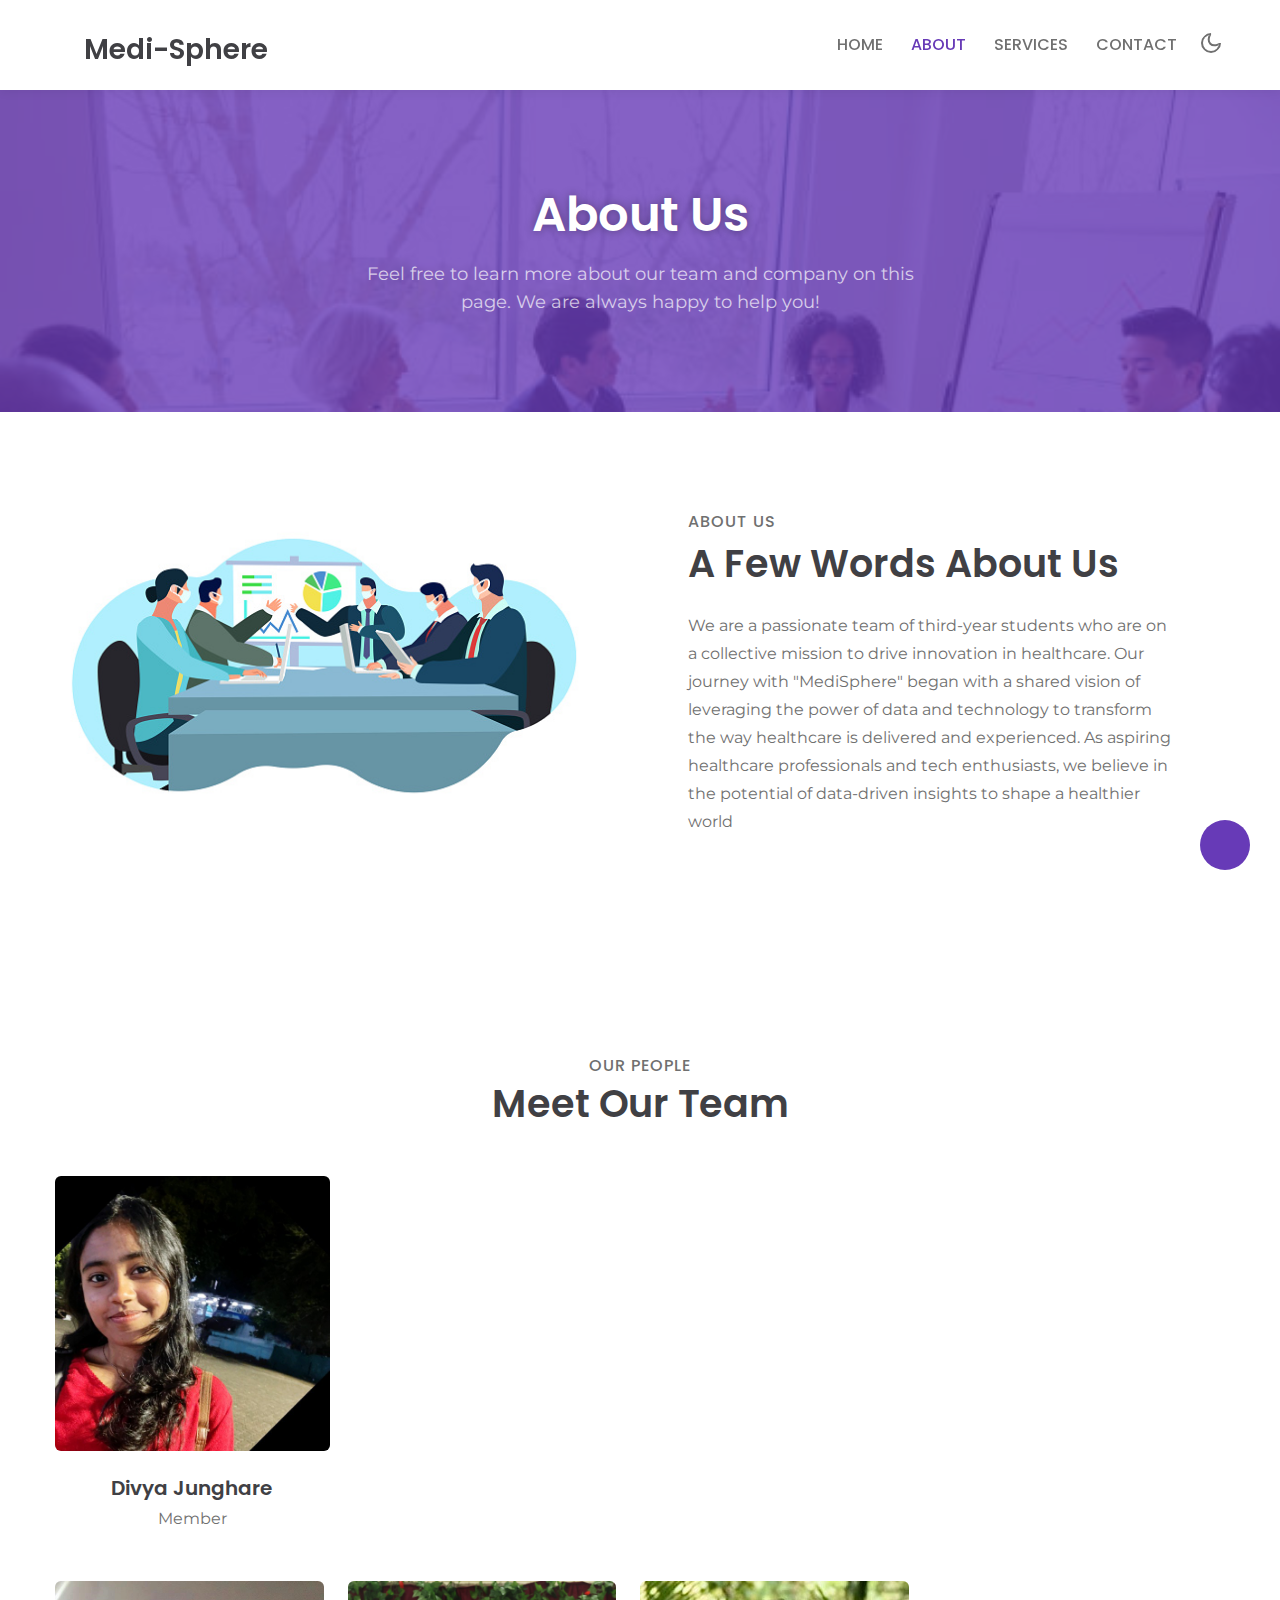
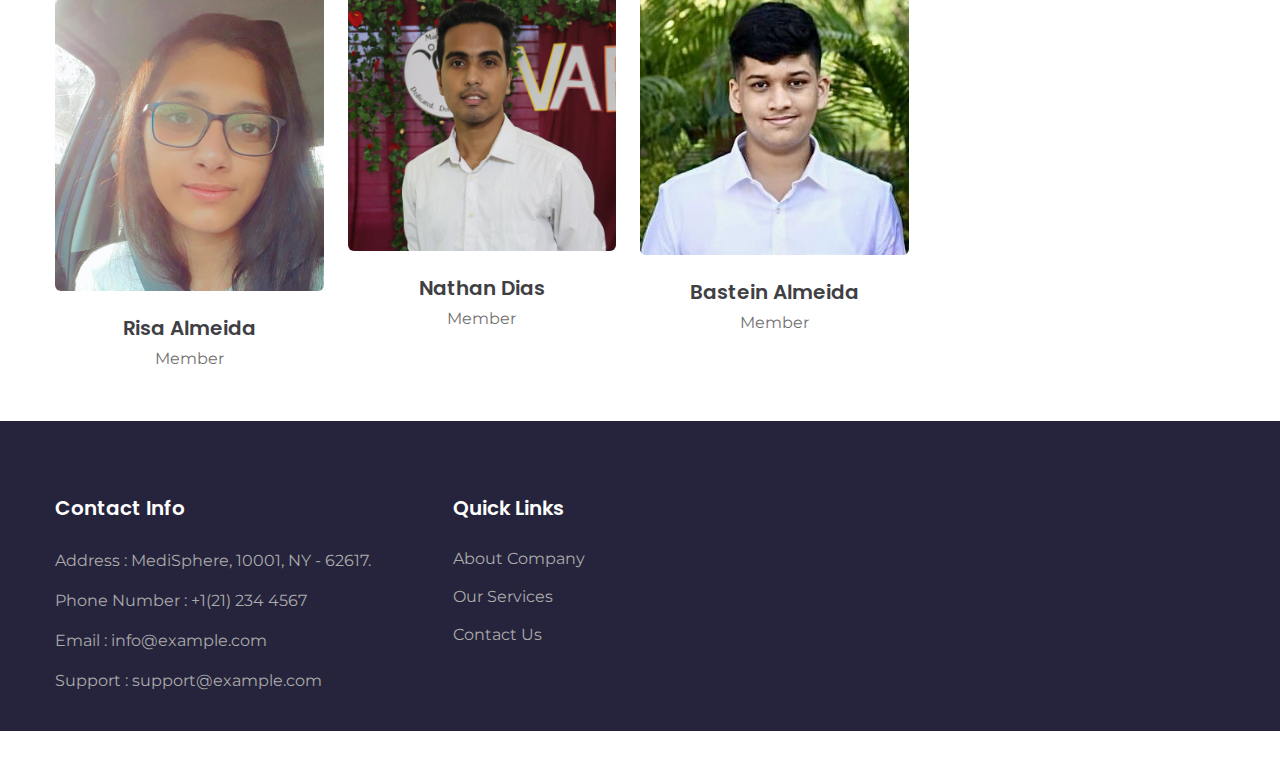
==== commit dbe92acb: "Update about.html" ====
--- a/about.html
+++ b/about.html
@@ -151,7 +151,8 @@
                     </div>
                 </div>
             </div>
-            <div class="col-lg-3 col-sm-6 col-xs-12 mt-sm-0 mt-5">
+            <div class="row mt-lg-5 mt-4">
+            <div class="col-lg-3 col-sm-6 col-xs-12 ">
                 <div class="single-team">
                     <div class="img-area">
                         <img src="assets/images/team2.jpg" class="img-fluid" alt="">
@@ -394,4 +395,4 @@
 
 </body>
 
-</html>+</html>
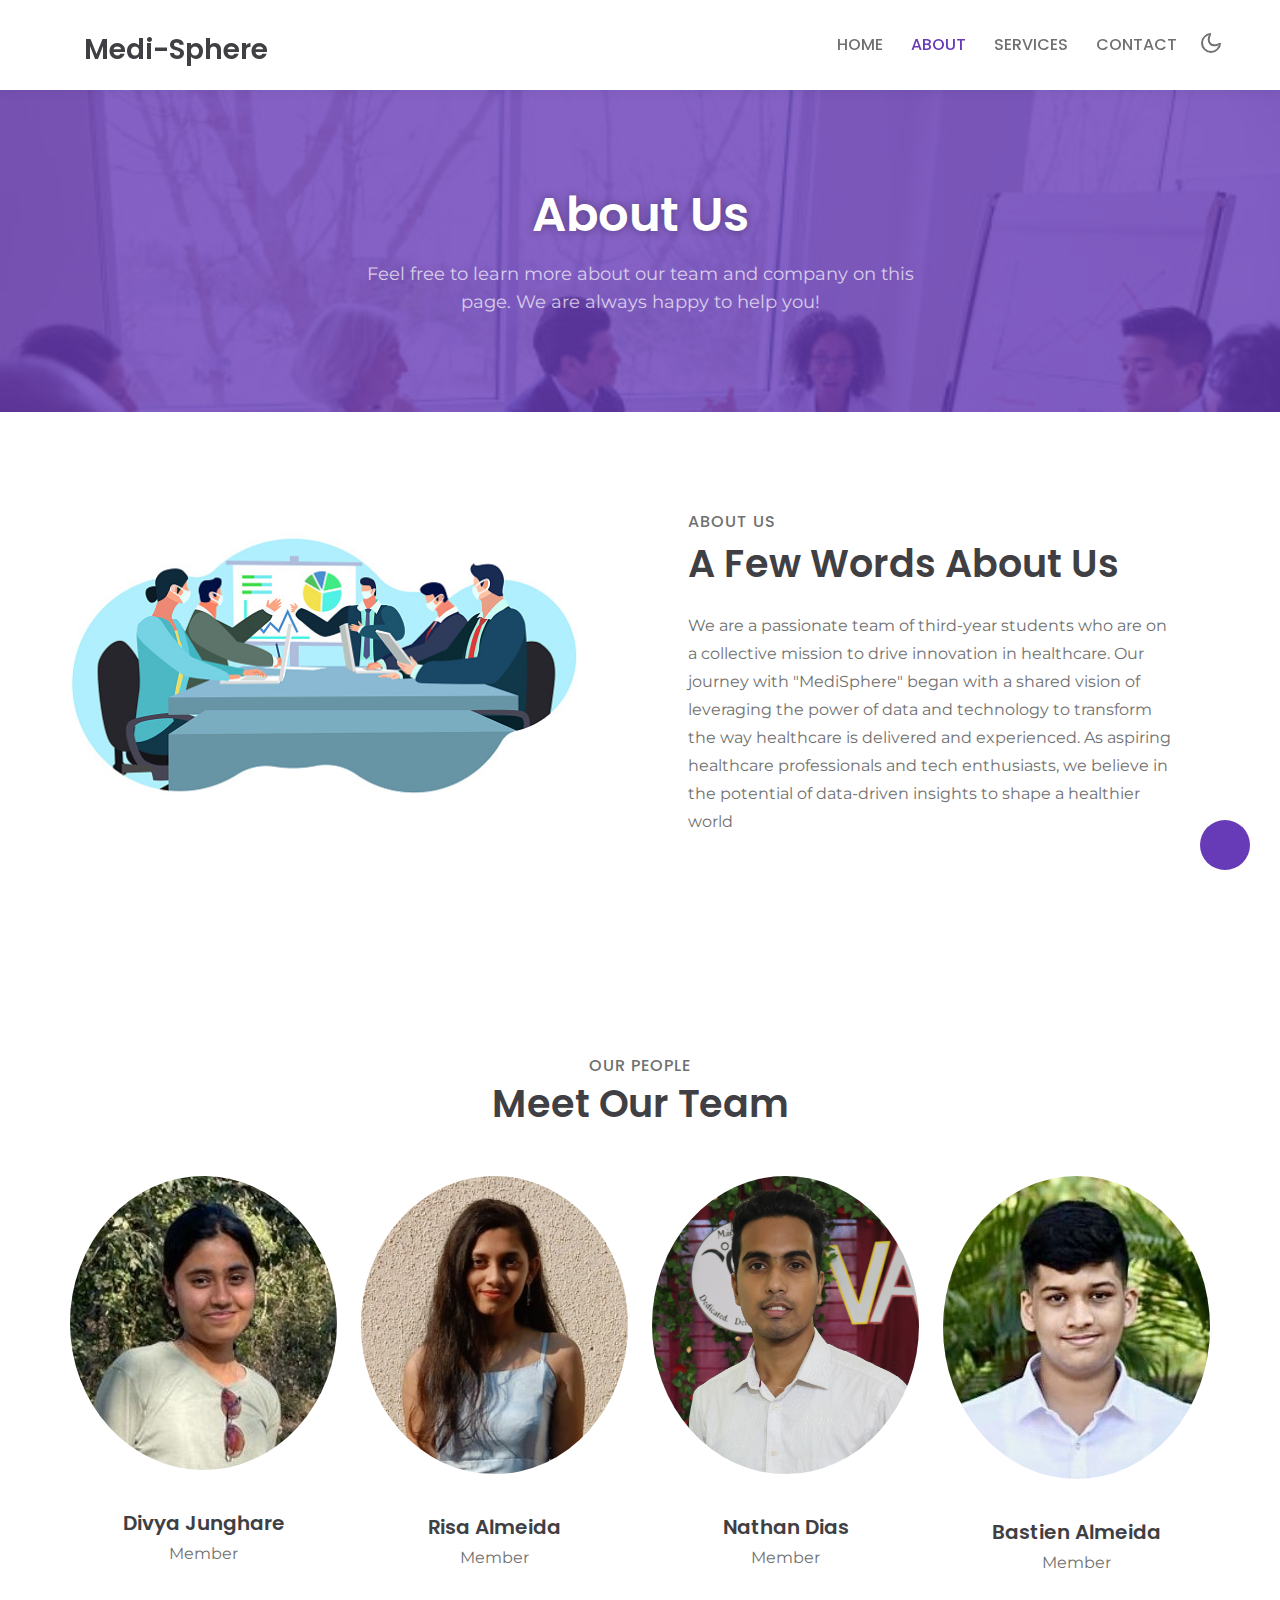
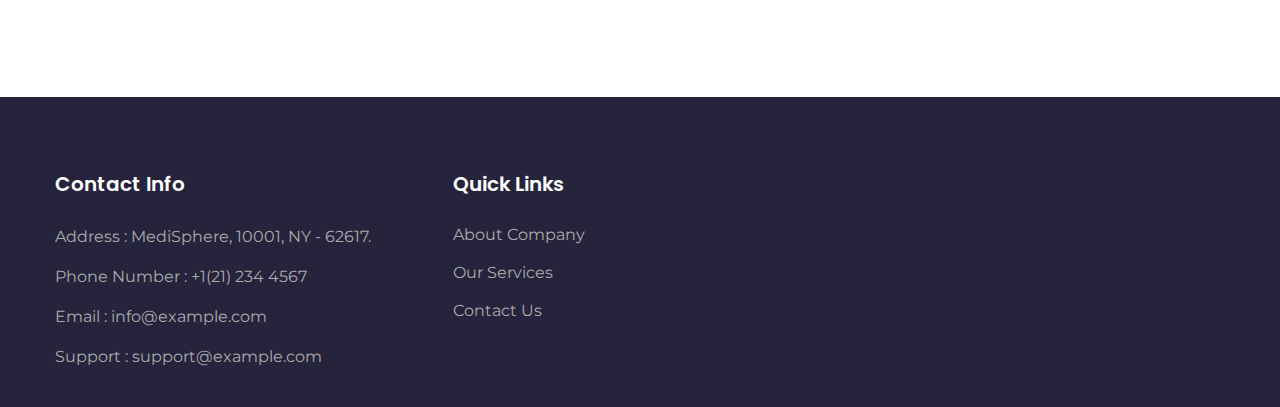
==== commit 6225bfc8: "about section" ====
--- a/about.html
+++ b/about.html
@@ -134,69 +134,81 @@
             <h6 class="w3l-title-small"> Our People</h6>
             <h3 class="w3l-title-main"> Meet Our Team</h3>
         </div>
-        <div class="row mt-lg-5 mt-4">
-            <div class="col-lg-3 col-sm-6 col-xs-12">
-                <div class="single-team">
-                    <div class="img-area">
-                        <img src="assets/images/1.jpg" class="img-fluid" alt="">
-                        <div class="social">
-                            <ul class="list-inline">
-                                <li><a href="https://www.linkedin.com/in/divyaj0403/"><i class="fab fa-linkedin-in"></i></a></li>
-                            </ul>
+        
+    
+        <div class="container mt-lg-5 mt-4">
+            <div class="row">
+                <div class="col-lg-3 col-md-6 col-sm-12 mb-4">
+                    <div class="single-team text-center">
+                        <div class="img-area">
+                            <img src="assets/images/1.jpg" class="img-fluid rounded-circle" alt="">
+                            <div class="social mt-2">
+                                <ul class="list-inline">
+                                    <li><a href="https://www.linkedin.com/in/divyaj0403/" target="_blank"><i class="fab fa-linkedin-in"></i></a></li>
+                                </ul>
+                            </div>
+                        </div>
+                        <div class="img-text mt-3">
+                            <h4>Divya Junghare</h4>
+                            <p>Member</p>
                         </div>
                     </div>
-                    <div class="img-text">
-                        <h4>Divya Junghare</h4>
-                        <p>Member </p>
+                </div>
+    
+                <!-- Repeat the same structure for other team members -->
+    
+                <div class="col-lg-3 col-md-6 col-sm-12 mb-4">
+                    <div class="single-team text-center">
+                        <div class="img-area">
+                            <img src="assets/images/team2.jpg" class="img-fluid rounded-circle" alt="">
+                            <div class="social mt-2">
+                                <ul class="list-inline">
+                                    <li><a href="https://www.linkedin.com/in/risa-almeida-84a07b230/" target="_blank"><i class="fab fa-linkedin-in"></i></a></li>
+                                </ul>
+                            </div>
+                        </div>
+                        <div class="img-text mt-3">
+                            <h4>Risa Almeida</h4>
+                            <p>Member</p>
+                        </div>
                     </div>
                 </div>
-            </div>
-            <div class="row mt-lg-5 mt-4">
-            <div class="col-lg-3 col-sm-6 col-xs-12 ">
-                <div class="single-team">
-                    <div class="img-area">
-                        <img src="assets/images/team2.jpg" class="img-fluid" alt="">
-                        <div class="social">
-                            <ul class="list-inline">
-                                <li><a href="https://www.linkedin.com/in/risa-almeida-84a07b230/"><i class="fab fa-linkedin-in"></i></a></li>
-                            </ul>
+    
+                <!-- Repeat the same structure for other team members -->
+    
+                <div class="col-lg-3 col-md-6 col-sm-12 mb-4">
+                    <div class="single-team text-center">
+                        <div class="img-area">
+                            <img src="assets/images/2.jpg" class="img-fluid rounded-circle" alt="">
+                            <div class="social mt-2">
+                                <ul class="list-inline">
+                                    <li><a href="https://www.linkedin.com/in/nathan1107/" target="_blank"><i class="fab fa-linkedin-in"></i></a></li>
+                                </ul>
+                            </div>
+                        </div>
+                        <div class="img-text mt-3">
+                            <h4>Nathan Dias</h4>
+                            <p>Member</p>
                         </div>
                     </div>
-                    <div class="img-text">
-                        <h4>Risa Almeida</h4>
-                        <p>Member </p>
-                    </div>
-                </div>
-            </div>
-            <div class="col-lg-3 col-sm-6 col-xs-12 mt-lg-0 mt-5">
-                <div class="single-team">
-                    <div class="img-area">
-                        <img src="assets/images/2.jpg" class="img-fluid" alt="">
-                        <div class="social">
-                            <ul class="list-inline">
-                                <li><a href="https://www.linkedin.com/in/nathan1107/"><i class="fab fa-linkedin-in"></i></a></li>
-                            </ul>
-                        </div>
-                    </div>
-                    <div class="img-text">
-                        <h4>Nathan Dias</h4>
-                        <p>Member </p>
-                    </div>
-                </div>
-            </div>
-            <div class="col-lg-3 col-sm-6 col-xs-12 mt-lg-0 mt-5">
-                <div class="single-team">
-                    <div class="img-area">
-                        <img src="assets/images/3.jpg" class="img-fluid" alt="">
-                        <div class="social">
-                            <ul class="list-inline">
-                                <li><a href="https://www.linkedin.com/in/bastien-almeida-04975a238/"><i class="fab fa-linkedin-in"></i></a></li>
-                            </ul>
-                        </div>
-                    </div>
-                    <div class="img-text">
-                        <h4>Bastein Almeida</h4>
-                        <p>Member </p>
+                </div>
+    
+                <!-- Repeat the same structure for other team members -->
+    
+                <div class="col-lg-3 col-md-6 col-sm-12 mb-4">
+                    <div class="single-team text-center">
+                        <div class="img-area">
+                            <img src="assets/images/3.jpg" class="img-fluid rounded-circle" alt="">
+                            <div class="social mt-2">
+                                <ul class="list-inline">
+                                    <li><a href="https://www.linkedin.com/in/bastien-almeida-04975a238/" target="_blank"><i class="fab fa-linkedin-in"></i></a></li>
+                                </ul>
+                            </div>
+                        </div>
+                        <div class="img-text mt-3">
+                            <h4>Bastien Almeida</h4>
+                            <p>Member</p>
+                        </div>
                     </div>
                 </div>
             </div>
